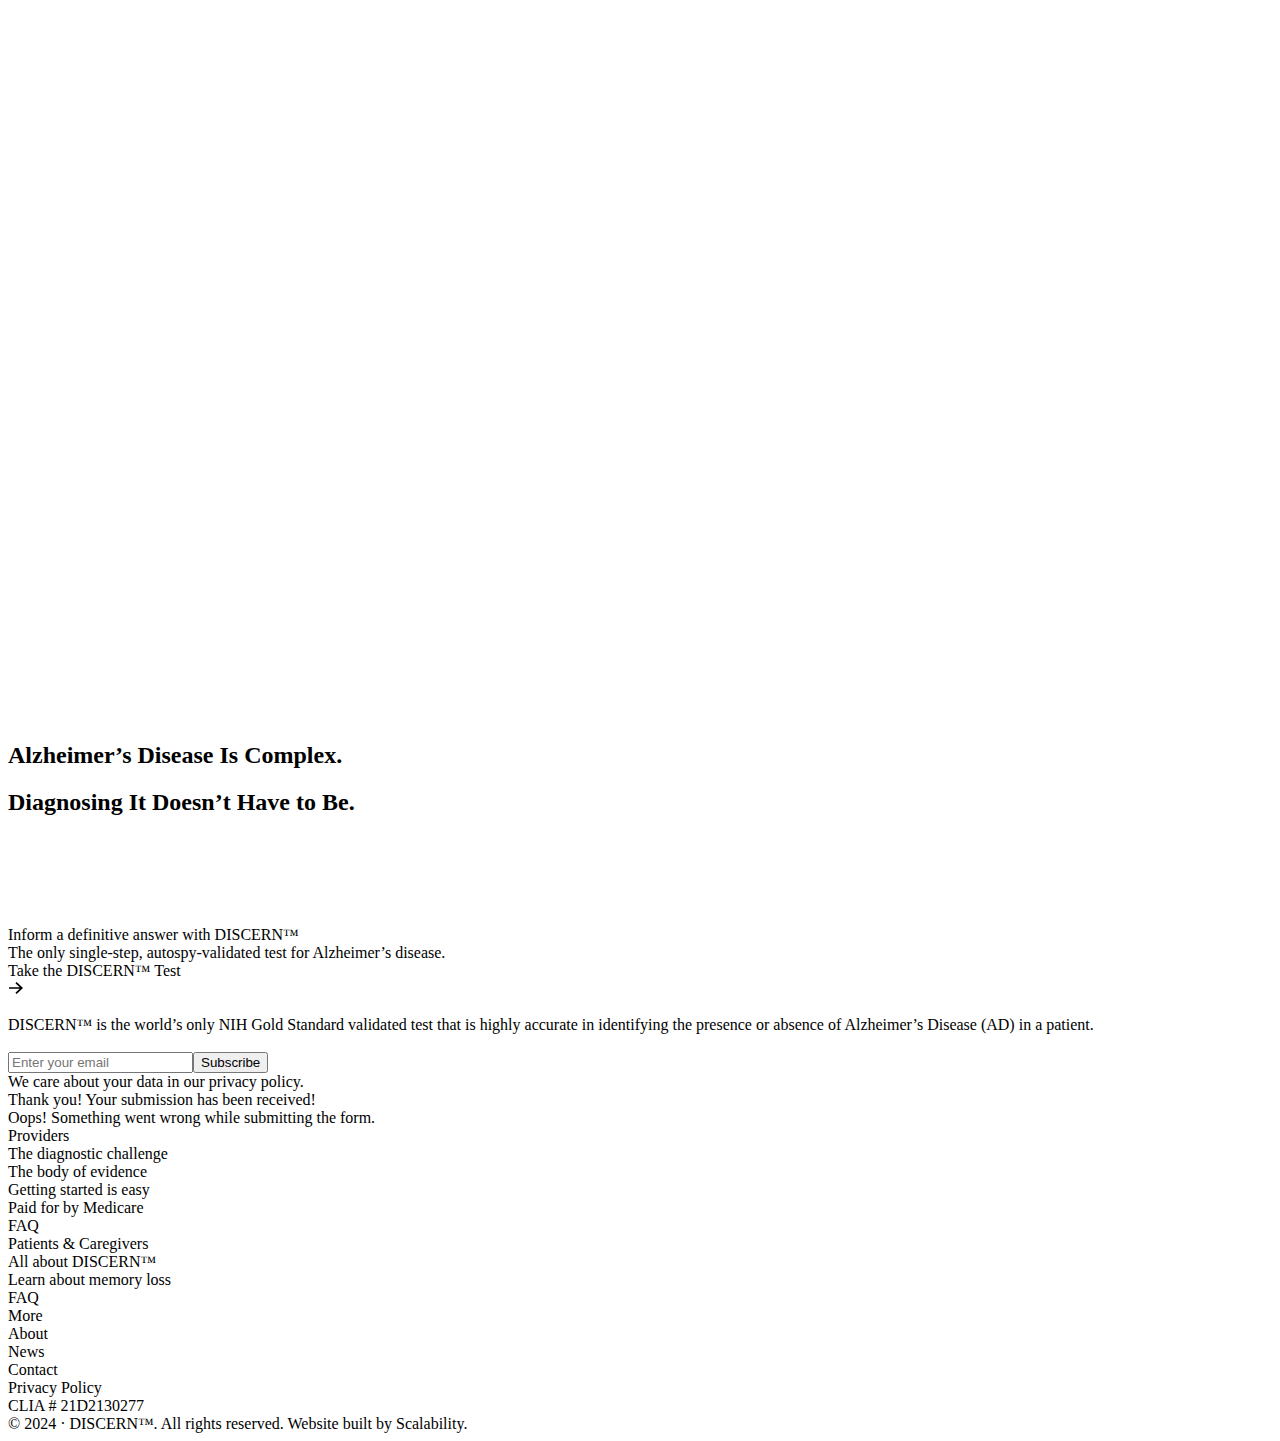
==== second.html @ 8b4977c0 "first stage filtered second.html" ====
<!DOCTYPE html>
<!-- Last Published: Sat Aug 10 2024 20:57:07 GMT+0000 (Coordinated Universal Time) -->
<html
  data-wf-domain="www.discerntest.com"
  data-wf-page="6557371b073e2ede0659a77a"
  data-wf-site="6557371b073e2ede0659a712"
  lang="en"
>
  <head>
    <meta charset="utf-8" />
    <title>
      World&#x27;s #1 Validated Alzheimer&#x27;s Disease Test | DISCERN™
    </title>
    <meta
      content="The world&#x27;s only gold standard validated test for identifying &amp; distinguishing Alzheimer&#x27;s disease from other forms of dementia. Be Certain with DISCERN™"
      name="description"
    />
    <meta
      content="World&#x27;s #1 Validated Alzheimer&#x27;s Disease Test | DISCERN™"
      property="og:title"
    />
    <meta
      content="The world&#x27;s only gold standard validated test for identifying &amp; distinguishing Alzheimer&#x27;s disease from other forms of dementia. Be Certain with DISCERN™"
      property="og:description"
    />
    <meta
      content="https://cdn.prod.website-files.com/6557371b073e2ede0659a712/65574a24530d9fe68072ea24_discern-ogg.png"
      property="og:image"
    />
    <meta
      content="World&#x27;s #1 Validated Alzheimer&#x27;s Disease Test | DISCERN™"
      property="twitter:title"
    />
    <meta
      content="The world&#x27;s only gold standard validated test for identifying &amp; distinguishing Alzheimer&#x27;s disease from other forms of dementia. Be Certain with DISCERN™"
      property="twitter:description"
    />
    <meta
      content="https://cdn.prod.website-files.com/6557371b073e2ede0659a712/65574a24530d9fe68072ea24_discern-ogg.png"
      property="twitter:image"
    />
    <meta property="og:type" content="website" />
    <meta content="summary_large_image" name="twitter:card" />
    <meta content="width=device-width, initial-scale=1" name="viewport" />
    <link
      href="https://cdn.prod.website-files.com/6557371b073e2ede0659a712/css/discern.webflow.5f3498209.css"
      rel="stylesheet"
      type="text/css"
    />
    <style>
      @media (max-width: 991px) and (min-width: 768px) {
        html.w-mod-js:not(.w-mod-ix)
          [data-w-id="338263b7-0e10-e2bb-cc6c-ebe4c47edce6"] {
          height: 0px;
        }
        html.w-mod-js:not(.w-mod-ix)
          [data-w-id="338263b7-0e10-e2bb-cc6c-ebe4c47edd21"] {
          height: 0px;
        }
      }
      @media (max-width: 767px) and (min-width: 480px) {
        html.w-mod-js:not(.w-mod-ix)
          [data-w-id="338263b7-0e10-e2bb-cc6c-ebe4c47edce6"] {
          height: 0px;
        }
        html.w-mod-js:not(.w-mod-ix)
          [data-w-id="338263b7-0e10-e2bb-cc6c-ebe4c47edd21"] {
          height: 0px;
        }
      }
      @media (max-width: 479px) {
        html.w-mod-js:not(.w-mod-ix)
          [data-w-id="338263b7-0e10-e2bb-cc6c-ebe4c47edce6"] {
          height: 0px;
        }
        html.w-mod-js:not(.w-mod-ix)
          [data-w-id="338263b7-0e10-e2bb-cc6c-ebe4c47edd21"] {
          height: 0px;
        }
      }
    </style>
    <script type="text/javascript">
      !(function (o, c) {
        var n = c.documentElement,
          t = " w-mod-";
        (n.className += t + "js"),
          ("ontouchstart" in o ||
            (o.DocumentTouch && c instanceof DocumentTouch)) &&
            (n.className += t + "touch");
      })(window, document);
    </script>
    <link
      href="https://cdn.prod.website-files.com/6557371b073e2ede0659a712/65574b69326291638e2d4187_favicon-32-2.png"
      rel="shortcut icon"
      type="image/x-icon"
    />
    <link
      href="https://cdn.prod.website-files.com/6557371b073e2ede0659a712/65574b29765de1a25909150b_webclip.png"
      rel="apple-touch-icon"
    />
    <!-- Google tag (gtag.js) -->
    <script
      async
      src="https://www.googletagmanager.com/gtag/js?id=G-N99W9TK861"
    ></script>
    <script>
      window.dataLayer = window.dataLayer || [];
      function gtag() {
        dataLayer.push(arguments);
      }
      gtag("js", new Date());

      gtag("config", "G-N99W9TK861");
    </script>


    <script type="text/javascript">
      (function (c, l, a, r, i, t, y) {
        c[a] =
          c[a] ||
          function () {
            (c[a].q = c[a].q || []).push(arguments);
          };
        t = l.createElement(r);
        t.async = 1;
        t.src = "https://www.clarity.ms/tag/" + i;
        y = l.getElementsByTagName(r)[0];
        y.parentNode.insertBefore(t, y);
      })(window, document, "clarity", "script", "n0m5h5qs7d");
    </script>
  </head>
  <body class="page-body">
    <div class="page-wrapper">
      <div class="global-styles w-embed">
        <style>
          /*Custom Highlight Color on Select*/

          ::-moz-selection {
            /* Firefox */
            background: rgb(8 49 194 / 70%);
            color: #ffffff;
          }

          ::selection {
            background: rgb(8 49 194 / 70%);
            color: #ffffff;
          }

          /* Make text look crisper and more legible in all browsers */
          body {
            -webkit-font-smoothing: antialiased;
            -moz-osx-font-smoothing: grayscale;
            font-smoothing: antialiased;
            text-rendering: optimizeLegibility;
          }

          /* Get rid of top margin on first element in any rich text element */
          .w-richtext > :not(div):first-child,
          .w-richtext > div:first-child > :first-child {
            margin-top: 0 !important;
          }

          /* Get rid of bottom margin on last element in any rich text element */
          .w-richtext > :last-child,
          .w-richtext ol li:last-child,
          .w-richtext ul li:last-child {
            margin-bottom: 0 !important;
          }

          /*Reset buttons, and links styles*/
          a {
            color: inherit;
            text-decoration: inherit;
            font-size: inherit;
          }

          /* Apply "..." after 3 lines of text */
          .text-style-3lines {
            display: -webkit-box;
            overflow: hidden;
            -webkit-line-clamp: 3;
            -webkit-box-orient: vertical;
          }

          /* Apply "..." after 2 lines of text */
          .text-style-2lines {
            display: -webkit-box;
            overflow: hidden;
            -webkit-line-clamp: 2;
            -webkit-box-orient: vertical;
          }

          /*  Identify Blank Links 
[href="#"] {
color: red;
outline: 3px solid red;
}
*/

          * {
            font-feature-settings: "ss03";
          }

          /* Lock scroll on page when burger menu is open */

          .overflow-hidden {
            overflow: hidden;
          }

          @media screen and (max-width: 991px) {
            .w-nav-menu {
              height: 100vh;
              padding-bottom: 15vh;
            }
          }

          .text-style-2lines {
            -webkit-line-clamp: 1;
          }

          @media screen and (min-width: 992px) {
            /* Apply "..." after 2 lines of text */
            .text-style-2lines {
              display: -webkit-box;
              overflow: hidden;
              -webkit-line-clamp: 2;
              -webkit-box-orient: vertical;
            }
          }

        </style>
      </div>
      <div
        data-animation="default"
        class="navbar-component sticky w-nav"
        data-easing2="ease"
        data-easing="ease"
        data-collapse="medium"
        style="
          opacity: 0;
          -webkit-transform: translate3d(0, 0px, 0) scale3d(1, 1, 1) rotateX(0)
            rotateY(0) rotateZ(0) skew(0, 0);
          -moz-transform: translate3d(0, 0px, 0) scale3d(1, 1, 1) rotateX(0)
            rotateY(0) rotateZ(0) skew(0, 0);
          -ms-transform: translate3d(0, 0px, 0) scale3d(1, 1, 1) rotateX(0)
            rotateY(0) rotateZ(0) skew(0, 0);
          transform: translate3d(0, 0px, 0) scale3d(1, 1, 1) rotateX(0)
            rotateY(0) rotateZ(0) skew(0, 0);
        "
        data-w-id="cfad91d3-7dc2-6666-9c5d-2b056b7c5eb2"
        role="banner"
        data-duration="400"
      >
        <div class="navbar-container">
          <a
            href="/"
            aria-current="page"
            class="navbar-logo-link w-nav-brand w--current"
            ><img
              src="https://cdn.prod.website-files.com/6557371b073e2ede0659a712/655740de1cbd8807a177e23a_discern-logo-dark.png"
              loading="lazy"
              sizes="(max-width: 479px) 46vw, 150px"
              srcset="
                https://cdn.prod.website-files.com/6557371b073e2ede0659a712/655740de1cbd8807a177e23a_discern-logo-dark-p-500.png  500w,
                https://cdn.prod.website-files.com/6557371b073e2ede0659a712/655740de1cbd8807a177e23a_discern-logo-dark-p-800.png  800w,
                https://cdn.prod.website-files.com/6557371b073e2ede0659a712/655740de1cbd8807a177e23a_discern-logo-dark.png       1000w
              "
              alt=""
              class="nav-logo invert"
          /></a>
          <nav role="navigation" class="navbar-menu w-nav-menu">
            <div class="navbar-menu-left">
              <div
                data-hover="true"
                data-delay="300"
                data-w-id="338263b7-0e10-e2bb-cc6c-ebe4c47edce1"
                class="navbar-menu-dropdown w-dropdown"
              >
                <div class="navbar-dropdown-toggle invert w-dropdown-toggle">
                  <div class="uui-dropdown-icon w-embed">
                    <svg
                      width="20"
                      height="20"
                      viewBox="0 0 20 20"
                      fill="none"
                      xmlns="http://www.w3.org/2000/svg"
                    >
                      <path
                        d="M5 7.5L10 12.5L15 7.5"
                        stroke="currentColor"
                        stroke-width="1.67"
                        stroke-linecap="round"
                        stroke-linejoin="round"
                      />
                    </svg>
                  </div>
                  <div>Providers</div>
                </div>
                <nav
                  data-w-id="338263b7-0e10-e2bb-cc6c-ebe4c47edce6"
                  style="opacity: 0"
                  class="navbar-dropdown-list w-dropdown-list"
                >
                  <div class="navbar-mega-container">
                    <div class="navbar-dropdown-content">
                      <div
                        id="w-node-_338263b7-0e10-e2bb-cc6c-ebe4c47edce9-0659a77a"
                        class="navbar-dropdown-content-left"
                      >
                        <div class="mega-menu-sub-headline">Provider</div>
                        <div>
                          Explore how you can provide the best possible help.
                        </div>
                        <a
                          data-w-id="338263b7-0e10-e2bb-cc6c-ebe4c47edcee"
                          href="/providers"
                          class="button-base is-secondary is-small w-inline-block"
                          ><div class="text-block">Learn more</div>
                          <div class="button-icon-wrapper w-embed">
                            <svg
                              width="16"
                              height="12"
                              viewBox="0 0 16 12"
                              fill="none"
                              xmlns="http://www.w3.org/2000/svg"
                            >
                              <path
                                d="M8.65306 12L7.42857 10.8553L11.6803 6.83601H1V5.16399H11.6803L7.42857 1.15113L8.65306 0L15 6L8.65306 12Z"
                                fill="currentcolor"
                              />
                            </svg></div></a
                        ><a
                          data-w-id="a1ca0c02-1082-c500-90a0-277b3d141087"
                          href="/provider-portal"
                          class="button-base is-secondary is-small w-inline-block"
                          ><div class="text-block">Provider portal</div>
                          <div class="button-icon-wrapper w-embed">
                            <svg
                              width="16"
                              height="12"
                              viewBox="0 0 16 12"
                              fill="none"
                              xmlns="http://www.w3.org/2000/svg"
                            >
                              <path
                                d="M8.65306 12L7.42857 10.8553L11.6803 6.83601H1V5.16399H11.6803L7.42857 1.15113L8.65306 0L15 6L8.65306 12Z"
                                fill="currentcolor"
                              />
                            </svg></div
                        ></a>
                      </div>
                      <div
                        id="w-node-_338263b7-0e10-e2bb-cc6c-ebe4c47edcf2-0659a77a"
                        class="navbar-dropdown-content-right"
                      >
                        <div class="mega-menu-sub-headline">Learn more</div>
                        <div class="navbar-list-wrapper">
                          <div class="navbar-list">
                            <a
                              href="/providers/the-diagnostic-challenge"
                              class="navbar-item w-inline-block"
                              ><div class="navbar-item-content">
                                <div class="navbar-item-heading">
                                  The diagnostic challenge
                                </div>
                                <div
                                  class="uui-text-size-small text-style-2lines"
                                >
                                  Are the dementia symptoms caused by
                                  Alzheimer’s Disease, or something else?
                                  Meeting the urgent need for accurate
                                  diagnostic tools in the community.
                                </div>
                              </div></a
                            ><a
                              href="/providers/the-body-of-evidence"
                              class="navbar-item w-inline-block"
                              ><div class="navbar-item-content">
                                <div class="navbar-item-heading">
                                  The body of evidence
                                </div>
                                <div
                                  class="uui-text-size-small text-style-2lines"
                                >
                                  DISCERN™ is supported by autopsy-validated
                                  studies published in peer-reviewed journals.
                                  Visit this page to learn more.<br />
                                </div></div></a
                            ><a
                              href="/providers/kit-instructions"
                              class="navbar-item w-inline-block"
                              ><div class="navbar-item-content">
                                <div class="navbar-item-heading">
                                  Getting started is easy
                                </div>
                                <div
                                  class="uui-text-size-small text-style-2lines"
                                >
                                  A step-by-step guide to offering DISCERN™
                                  tests and using the kit in your practice.<br />
                                </div></div></a
                            ><a
                              href="/providers/paid-for-by-medicare"
                              class="navbar-item w-inline-block"
                              ><div class="navbar-item-content">
                                <div class="navbar-item-heading">
                                  Paid for by Medicare
                                </div>
                                <div
                                  class="uui-text-size-small text-style-2lines"
                                >
                                  DISCERN™ is paid for by Medicare and many
                                  Medicare Advantage plans. Explore our process
                                  to determine your patient&#x27;s out-of-pocket
                                  expenses, before ordering the test.<br />
                                </div></div></a
                            ><a href="/faq" class="navbar-item w-inline-block"
                              ><div class="navbar-item-content">
                                <div class="navbar-item-heading">FAQ</div>
                                <div
                                  class="uui-text-size-small text-style-2lines"
                                >
                                  Got questions? We have answers.<br />
                                </div></div
                            ></a>
                          </div>
                        </div>
                      </div>
                    </div>
                  </div>
                </nav>
              </div>
              <div
                data-hover="true"
                data-delay="300"
                data-w-id="338263b7-0e10-e2bb-cc6c-ebe4c47edd1c"
                class="navbar-menu-dropdown w-dropdown"
              >
                <div class="navbar-dropdown-toggle invert w-dropdown-toggle">
                  <div class="uui-dropdown-icon w-embed">
                    <svg
                      width="20"
                      height="20"
                      viewBox="0 0 20 20"
                      fill="none"
                      xmlns="http://www.w3.org/2000/svg"
                    >
                      <path
                        d="M5 7.5L10 12.5L15 7.5"
                        stroke="currentColor"
                        stroke-width="1.67"
                        stroke-linecap="round"
                        stroke-linejoin="round"
                      />
                    </svg>
                  </div>
                  <div>Patients &amp; Caregivers</div>
                </div>
                <nav
                  data-w-id="338263b7-0e10-e2bb-cc6c-ebe4c47edd21"
                  style="opacity: 0"
                  class="navbar-dropdown-list w-dropdown-list"
                >
                  <div class="navbar-mega-container">
                    <div class="navbar-dropdown-content">
                      <div
                        id="w-node-_338263b7-0e10-e2bb-cc6c-ebe4c47edd24-0659a77a"
                        class="navbar-dropdown-content-left"
                      >
                        <div class="mega-menu-sub-headline">
                          Patients &amp; Caregivers
                        </div>
                        <div>
                          Explore how you can get the best possible help.
                        </div>
                        <a
                          data-w-id="338263b7-0e10-e2bb-cc6c-ebe4c47edd29"
                          href="/patients"
                          class="button-base is-secondary is-small w-inline-block"
                          ><div class="text-block">Learn more</div>
                          <div class="button-icon-wrapper w-embed">
                            <svg
                              width="16"
                              height="12"
                              viewBox="0 0 16 12"
                              fill="none"
                              xmlns="http://www.w3.org/2000/svg"
                            >
                              <path
                                d="M8.65306 12L7.42857 10.8553L11.6803 6.83601H1V5.16399H11.6803L7.42857 1.15113L8.65306 0L15 6L8.65306 12Z"
                                fill="currentcolor"
                              />
                            </svg></div
                        ></a>
                      </div>
                      <div
                        id="w-node-_338263b7-0e10-e2bb-cc6c-ebe4c47edd2d-0659a77a"
                        class="navbar-dropdown-content-right"
                      >
                        <div class="mega-menu-sub-headline">Learn more</div>
                        <div class="navbar-list-wrapper">
                          <div class="navbar-list">
                            <a
                              href="/patients-caregivers/all-about-discern"
                              class="navbar-item w-inline-block"
                              ><div class="navbar-item-content">
                                <div class="navbar-item-heading">
                                  All about DISCERN
                                </div>
                                <div
                                  class="uui-text-size-small text-style-2lines"
                                >
                                  Find out if DISCERN™ is the right choice for
                                  you or your loved one.
                                </div>
                              </div></a
                            ><a
                              href="/patients-caregivers/learn-about-memory-loss"
                              class="navbar-item w-inline-block"
                              ><div class="navbar-item-content">
                                <div class="navbar-item-heading">
                                  Learn about memory loss
                                </div>
                                <div
                                  class="uui-text-size-small text-style-2lines"
                                >
                                  Memory loss can be caused by many conditions,
                                  some of which are treatable. Learn more with a
                                  quick quiz.<br />
                                </div></div></a
                            ><a
                              href="/providers/the-body-of-evidence"
                              class="navbar-item w-inline-block"
                              ><div class="navbar-item-content">
                                <div class="navbar-item-heading">
                                  The body of evidence
                                </div>
                                <div
                                  class="uui-text-size-small text-style-2lines"
                                >
                                  DISCERN™ is supported by autopsy-validated
                                  studies published in peer-reviewed journals.
                                  Visit this page to learn more.<br />
                                </div></div></a
                            ><a
                              href="/providers/paid-for-by-medicare"
                              class="navbar-item w-inline-block"
                              ><div class="navbar-item-content">
                                <div class="navbar-item-heading">
                                  Paid for by Medicare
                                </div>
                                <div
                                  class="uui-text-size-small text-style-2lines"
                                >
                                  DISCERN™ is paid for by Medicare and many
                                  Medicare Advantage plans. Explore our process
                                  to determine your out-of-pocket expenses,
                                  before ordering the test.<br />
                                </div></div></a
                            ><a href="/faq" class="navbar-item w-inline-block"
                              ><div class="navbar-item-content">
                                <div class="navbar-item-heading">FAQ</div>
                                <div
                                  class="uui-text-size-small text-style-2lines"
                                >
                                  Got questions? We have answers.<br />
                                </div></div
                            ></a>
                          </div>
                        </div>
                      </div>
                    </div>
                  </div>
                </nav>
              </div>
              <a href="/about" class="navbar-link invert w-nav-link"
                >About DISCERN™</a
              ><a href="/news" class="navbar-link invert w-nav-link">News</a
              ><a href="/contact-us" class="navbar-link invert w-nav-link"
                >Contact</a
              >
            </div>
          </nav>
          <div class="nav-right">
            <a
              href="/provider-portal"
              class="button-base is-primary is-small w-button"
              >Provider portal</a
            >
            <div id="burger-menu-icon" class="navbar-menu-button w-nav-button">
              <div
                data-w-id="338263b7-0e10-e2bb-cc6c-ebe4c47edd56"
                class="menu-icon_component landing"
              >
                <div class="menu-icon_line-top"></div>
                <div class="menu-icon_line-middle">
                  <div class="menu-icon_line-middle-inner"></div>
                </div>
                <div class="menu-icon_line-bottom"></div>
              </div>
            </div>
          </div>
        </div>
      </div>
      <main id="luxy" class="main-wrapper">
       
        
        
        <section class="section-intro">
          <div class="intro-wrapper">
            <div class="padding-global">
              <h2 class="alzheimers-header">Alzheimer’s Disease Is Complex.</h2>
              <h2 class="alzheimers-header">
                Diagnosing It Doesn’t Have to Be.
              </h2>
            </div>
          </div>
        </section>

        <div class="section-wrapper text-color-2">
    


          



          <section class="section-description">
            <div class="container-1364">
              <div
                data-w-id="0f08476b-130f-7d05-496a-3f1c32b1c299"
                class="padding-global"
              >
                <div id="learnMoreSection" class="learn-more-offset"></div>
                <div class="grid-12">
                  <div
                    id="w-node-_1a3af2dc-5486-a473-366b-827a9a3fca89-0659a77a"
                  >
                    <div style="opacity: 0" class="heading-48">
                      <span class="text-span-2">Is it Alzheimer’s?</span>
                      Everyone dealing with the challenge of dementia needs to
                      know. <span class="text-span-3">Now they can.</span>
                    </div>
                  </div>
                  <div
                    id="w-node-ba809900-eceb-52be-a8ee-0971c7e9af40-0659a77a"
                    class="div-block"
                  >
                    <div style="opacity: 0" class="text-size-20 text-color-2">
                      With just a small, easy-to-perform autopsy-validated skin
                      biopsy, the DISCERN™ test informs the definitive diagnosis
                      physicians need to provide the right care for their
                      patients with dementia — and it’s paid for by Medicare.
                    </div>
                    <a
                      data-w-id="32aa309a-e639-16a6-ca9b-560ccbe2b9f2"
                      style="opacity: 0"
                      href="/patients-caregivers/all-about-discern"
                      class="button-base is-secondary is-medium w-inline-block"
                      ><div class="text-block">
                        Learn about the DISCERN™ Test
                      </div>
                      <div class="button-icon-wrapper w-embed">
                        <svg
                          width="16"
                          height="12"
                          viewBox="0 0 16 12"
                          fill="none"
                          xmlns="http://www.w3.org/2000/svg"
                        >
                          <path
                            d="M8.65306 12L7.42857 10.8553L11.6803 6.83601H1V5.16399H11.6803L7.42857 1.15113L8.65306 0L15 6L8.65306 12Z"
                            fill="currentcolor"
                          />
                        </svg></div
                    ></a>
                  </div>
                </div>
              </div>
            </div>
          </section>




          <section class="section-take-the-test">
            <div class="container-1364">
              <div class="padding-global">
                <div class="take-the-text-wrapper">
                  <div class="newsletter-content">
                    <div class="heading-64">
                      Inform a definitive answer with DISCERN™
                    </div>
                    <div class="text-size-20">
                      The only single-step, autospy-validated test for
                      Alzheimer’s disease.
                    </div>
                    <a
                      data-w-id="dafdad4e-4063-ed17-5efd-29b49c652818"
                      href="/contact-us"
                      class="button-base is-secondary is-medium align-center w-inline-block"
                      ><div class="text-block">Take the DISCERN™ Test</div>
                      <div class="button-icon-wrapper w-embed">
                        <svg
                          width="16"
                          height="12"
                          viewBox="0 0 16 12"
                          fill="none"
                          xmlns="http://www.w3.org/2000/svg"
                        >
                          <path
                            d="M8.65306 12L7.42857 10.8553L11.6803 6.83601H1V5.16399H11.6803L7.42857 1.15113L8.65306 0L15 6L8.65306 12Z"
                            fill="currentcolor"
                          />
                        </svg></div
                    ></a>
                  </div>
                </div>
              </div>
            </div>
          </section>


          
        </div>


        
        <footer class="footer">
          <div class="uui-page-padding">
            <div class="uui-container-large">
              <div class="uui-padding-vertical-xlarge">
                <div class="w-layout-grid uui-footer01_top-wrapper">
                  <div
                    id="w-node-f29e07f5-cc12-3fe2-8d34-810cfcebf40e-fcebf409"
                    class="uui-footer01_left-wrapper"
                  >
                    <a href="#" class="footer-logo-link w-nav-brand"
                      ><img
                        src="https://cdn.prod.website-files.com/6557371b073e2ede0659a712/655740de1cbd8807a177e23a_discern-logo-dark.png"
                        loading="lazy"
                        sizes="200px"
                        srcset="
                          https://cdn.prod.website-files.com/6557371b073e2ede0659a712/655740de1cbd8807a177e23a_discern-logo-dark-p-500.png  500w,
                          https://cdn.prod.website-files.com/6557371b073e2ede0659a712/655740de1cbd8807a177e23a_discern-logo-dark-p-800.png  800w,
                          https://cdn.prod.website-files.com/6557371b073e2ede0659a712/655740de1cbd8807a177e23a_discern-logo-dark.png       1000w
                        "
                        alt=""
                        class="footer-logo"
                    /></a>
                    <div class="uui-text-size-medium">
                      DISCERN™ is the world’s only NIH Gold Standard validated
                      test that is highly accurate in identifying the presence
                      or absence of Alzheimer’s Disease (AD) in a patient.<br />
                    </div>
                    <img
                      src="https://cdn.prod.website-files.com/6557371b073e2ede0659a712/66621e08964d6d154a9ecf30_CLIA.png"
                      loading="lazy"
                      width="100"
                      alt=""
                      class="clia"
                    />
                    <div class="uui-footer01_form-block hide w-form">
                      <form
                        id="email-form"
                        name="email-form"
                        data-name="Email Form"
                        method="get"
                        class="uui-footer01_form"
                        data-wf-page-id="6557371b073e2ede0659a77a"
                        data-wf-element-id="f29e07f5-cc12-3fe2-8d34-810cfcebf414"
                      >
                        <input
                          class="uui-form_input w-input"
                          maxlength="256"
                          name="email-2"
                          data-name="Email 2"
                          placeholder="Enter your email"
                          type="email"
                          id="email"
                          required=""
                        /><input
                          type="submit"
                          data-wait="Please wait..."
                          class="uui-button is-button-small w-button"
                          value="Subscribe"
                        />
                      </form>
                      <div class="uui-text-size-small-2">
                        We care about your data in our
                        <a href="#" class="uui-text-style-link"
                          >privacy policy</a
                        >.
                      </div>
                      <div class="success-message w-form-done">
                        <div>Thank you! Your submission has been received!</div>
                      </div>
                      <div class="error-message w-form-fail">
                        <div>
                          Oops! Something went wrong while submitting the form.
                        </div>
                      </div>
                    </div>
                  </div>
                  <div class="w-layout-grid uui-footer01_menu-wrapper">
                    <div class="uui-footer01_link-list">
                      <div class="uui-footer01_link-list-heading">
                        <a href="/providers">Providers</a>
                      </div>
                      <a
                        href="/providers/the-diagnostic-challenge"
                        class="uui-footer01_link w-inline-block"
                        ><div>The diagnostic challenge</div></a
                      ><a
                        href="/providers/the-body-of-evidence"
                        class="uui-footer01_link w-inline-block"
                        ><div>The body of evidence</div></a
                      ><a
                        href="/providers/kit-instructions"
                        class="uui-footer01_link w-inline-block"
                        ><div>Getting started is easy</div></a
                      ><a
                        href="/providers/paid-for-by-medicare"
                        class="uui-footer01_link w-inline-block"
                        ><div>Paid for by Medicare</div></a
                      ><a href="/faq" class="uui-footer01_link w-inline-block"
                        ><div>FAQ</div></a
                      >
                    </div>
                    <div class="uui-footer01_link-list">
                      <div class="uui-footer01_link-list-heading">
                        <a href="/patients">Patients &amp; Caregivers</a>
                      </div>
                      <a
                        href="/patients-caregivers/all-about-discern"
                        class="uui-footer01_link w-inline-block"
                        ><div>All about DISCERN™</div></a
                      ><a
                        href="/patients-caregivers/learn-about-memory-loss"
                        class="uui-footer01_link w-inline-block"
                        ><div>Learn about memory loss</div></a
                      ><a href="/faq" class="uui-footer01_link w-inline-block"
                        ><div>FAQ</div></a
                      >
                    </div>
                    <div class="uui-footer01_link-list">
                      <div class="uui-footer01_link-list-heading">More</div>
                      <a href="/about" class="uui-footer01_link w-inline-block"
                        ><div>About</div></a
                      ><a href="/news" class="uui-footer01_link w-inline-block"
                        ><div>News</div></a
                      ><a
                        href="/contact-us"
                        class="uui-footer01_link w-inline-block"
                        ><div>Contact</div></a
                      ><a href="#" class="uui-footer01_link w-inline-block"
                        ><div>Privacy Policy</div></a
                      >
                    </div>
                  </div>
                  <div class="uui-text-size-medium">
                    CLIA # 21D2130277<br />
                  </div>
                </div>
                <div class="uui-footer01_bottom-wrapper">
                  <div class="uui-text-size-small-2 text-color-gray500">
                    © 2024 · DISCERN™. All rights reserved. Website built by
                    <a
                      href="https://scalability.us?utm_source=DISCERN&amp;utm_medium=footer&amp;utm_campaign=referral"
                      >Scalability</a
                    >.<br />
                  </div>
                </div>
              </div>
            </div>
          </div>
        </footer>
      </main>
    </div>
    <script
      src="https://d3e54v103j8qbb.cloudfront.net/js/jquery-3.5.1.min.dc5e7f18c8.js?site=6557371b073e2ede0659a712"
      type="text/javascript"
      integrity="sha256-9/aliU8dGd2tb6OSsuzixeV4y/faTqgFtohetphbbj0="
      crossorigin="anonymous"
    ></script>
    <script
      src="https://cdn.prod.website-files.com/6557371b073e2ede0659a712/js/webflow.d7077b807.js"
      type="text/javascript"
    ></script>
    <!-- Auto Update Year -->

    <script>
      var d = new Date();
      var n = d.getFullYear();
      $(".year").text(n);
    </script>

    <!-- Add class onClick on Burger Menu to prevent underlaying scroll -->
    <script>
      document.addEventListener("DOMContentLoaded", () => {
        document.querySelectorAll(".navbar-menu-button").forEach((trigger) => {
          trigger.addEventListener("click", function () {
            this.x = ((this.x || 0) + 1) % 2;
            if (this.x) {
              document
                .querySelectorAll(".page-body")
                .forEach((target) => target.classList.add("overflow-hidden"));
            } else {
              document
                .querySelectorAll(".page-body")
                .forEach((target) =>
                  target.classList.remove("overflow-hidden")
                );
            }
          });
        });

        document.querySelectorAll("").forEach((trigger) => {
          trigger.addEventListener("click", function () {});
        });
      });
    </script>

    <!-- Smooth scroll -->
    <script src="https://min30327.github.io/luxy.js/dist/js/luxy.js"></script>
    <script charset="utf-8">
      var isMobile = /iPhone|iPad|Android/i.test(navigator.userAgent);
      if (!isMobile) {
        luxy.init({
          wrapper: "#luxy",
          wrapperSpeed: 0.1,
        });
      }
    </script>
    <style>
      .line {
        position: relative;
      }
      .line-mask {
        position: absolute;
        top: 0;
        right: 0;
        background-color: black;
        opacity: 0.65;
        height: 100%;
        width: 100%;
        z-index: 2;
      }
    </style>

    <script src="https://cdnjs.cloudflare.com/ajax/libs/gsap/3.8.0/gsap.min.js"></script>
    <script src="https://cdnjs.cloudflare.com/ajax/libs/gsap/3.8.0/ScrollTrigger.min.js"></script>
    <script src="https://unpkg.com/split-type"></script>
    <script>
      let typeSplit;
      // Split the text up
      function runSplit() {
        typeSplit = new SplitType(".alzheimers-header", {
          types: "lines, words",
        });
        createAnimation();
      }
      runSplit();
      // Update on window resize
      let windowWidth = $(window).innerWidth();
      window.addEventListener("resize", function () {
        if (windowWidth !== $(window).innerWidth()) {
          windowWidth = $(window).innerWidth();
          typeSplit.revert();
          runSplit();
        }
      });

      gsap.registerPlugin(ScrollTrigger);

      function createAnimation() {
        $(".line").each(function (index) {
          let tl = gsap.timeline({
            scrollTrigger: {
              trigger: $(this),
              // trigger element - viewport
              start: "top center",
              end: "bottom center",
              scrub: 1,
            },
          });
          tl.fromTo(
            $(this).find(".word"),
            {
              filter: "blur(20px)",
              opacity: 0,
              duration: 1,
            },
            {
              duration: 0.25,
              ease: "power1.inOut",
              opacity: 1,
              filter: "blur(0px)",
              stagger: { each: 0.05, from: "random" },
            }
          );
        });

        // Logos
        $(".logo-item-wrapper").each(function (index) {
          let tl = gsap.timeline({
            scrollTrigger: {
              trigger: $(this),
              start: "top center",
              end: "bottom center",
              scrub: 1,
            },
          });
          tl.fromTo(
            $(this).find(".logo-image"),
            {
              filter: "blur(10px)",
              opacity: 0,
              duration: 1,
            },
            {
              duration: 0.25,
              ease: "power1.inOut",
              opacity: 1,
              filter: "blur(0px)",
              stagger: { each: 0.05, from: "random" },
            }
          );
        });
      }
    </script>
  </body>
</html>
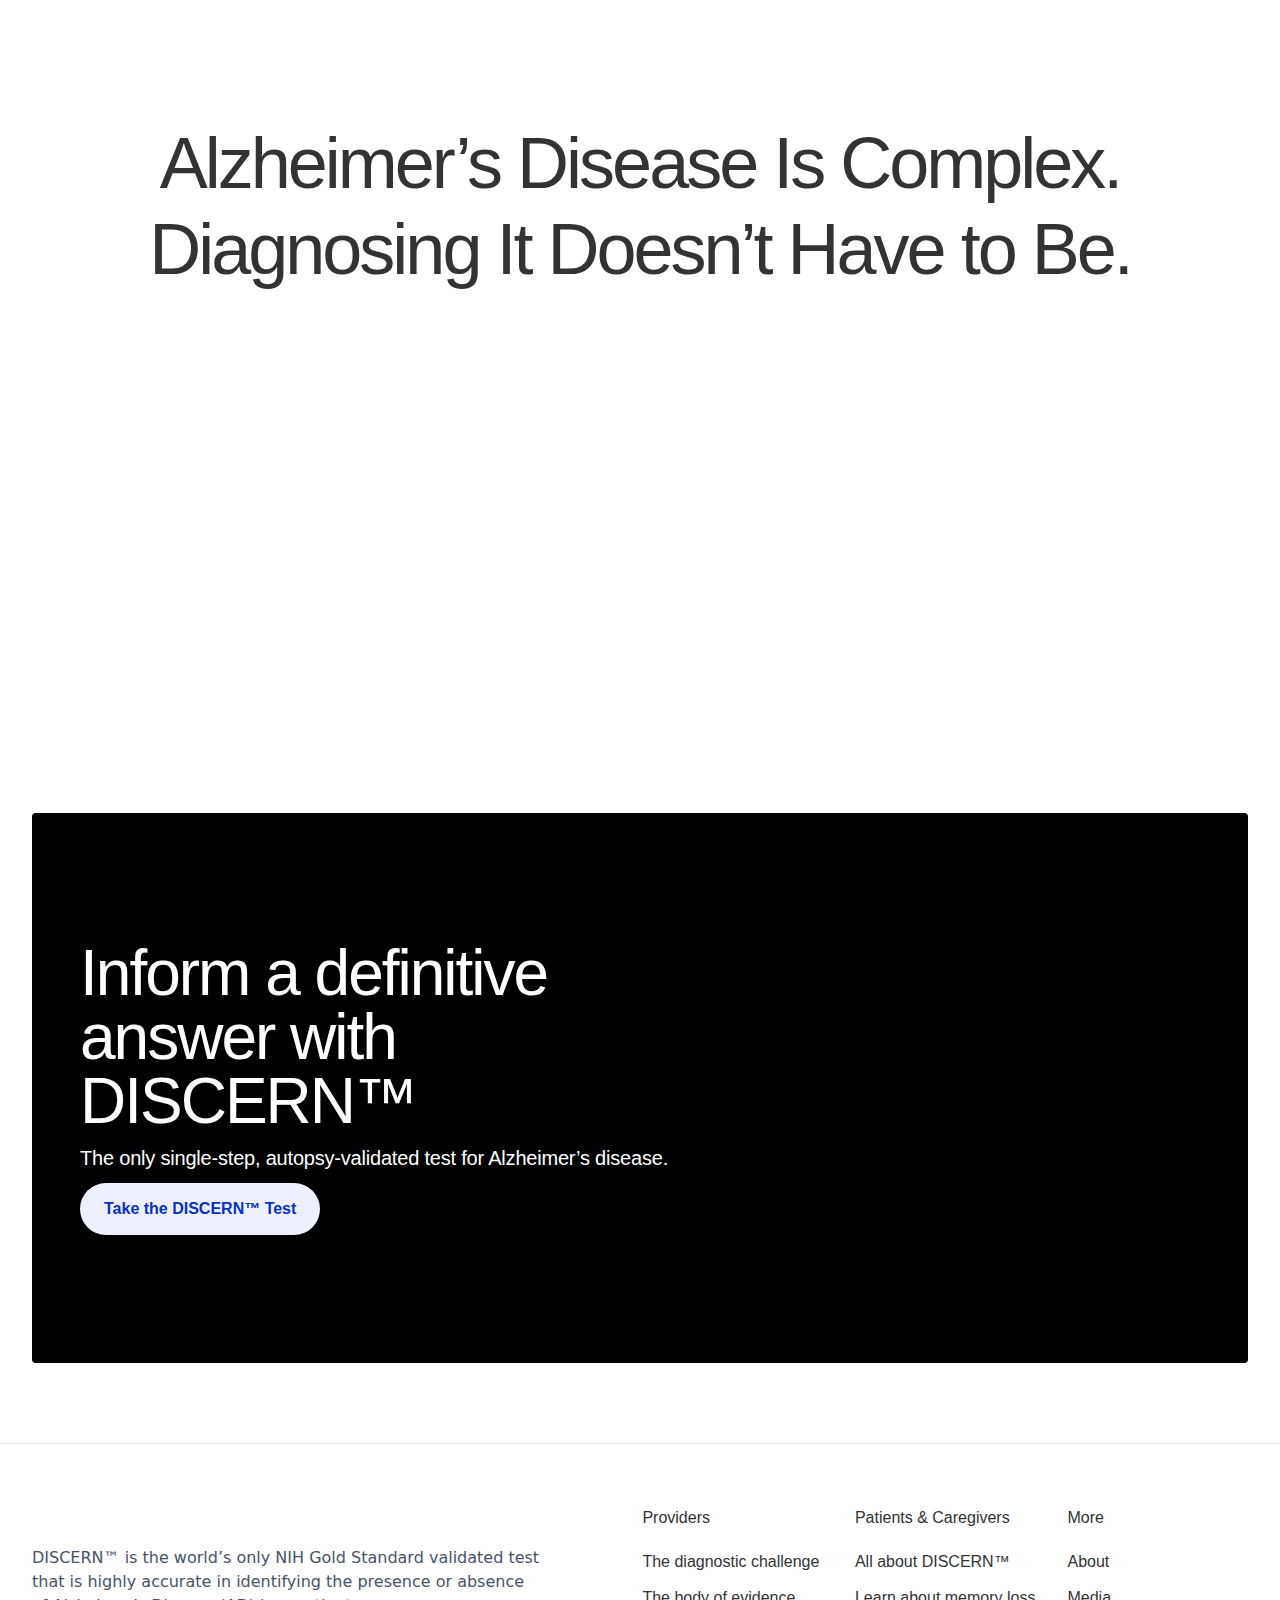
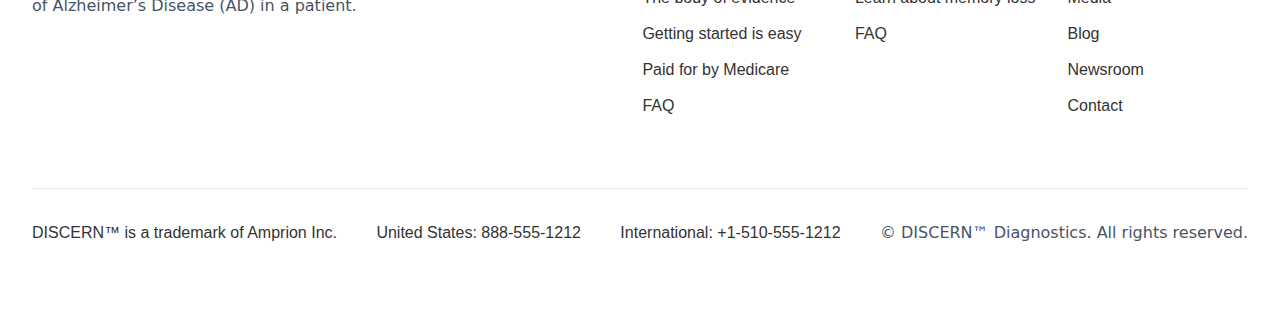
==== commit 2abdbe87: "second.html is reduced to its lowest form but the index.html is not and also dummy.css is added whic" ====
--- a/second.html
+++ b/second.html
@@ -1,1033 +1,183 @@
 <!DOCTYPE html>
-<!-- Last Published: Sat Aug 10 2024 20:57:07 GMT+0000 (Coordinated Universal Time) -->
-<html
-  data-wf-domain="www.discerntest.com"
-  data-wf-page="6557371b073e2ede0659a77a"
-  data-wf-site="6557371b073e2ede0659a712"
-  lang="en"
->
-  <head>
+<html lang="en" data-wf-page="6557371b073e2ede0659a77a" data-wf-site="6557371b073e2ede0659a712">
+<head>
     <meta charset="utf-8" />
-    <title>
-      World&#x27;s #1 Validated Alzheimer&#x27;s Disease Test | DISCERN™
-    </title>
-    <meta
-      content="The world&#x27;s only gold standard validated test for identifying &amp; distinguishing Alzheimer&#x27;s disease from other forms of dementia. Be Certain with DISCERN™"
-      name="description"
-    />
-    <meta
-      content="World&#x27;s #1 Validated Alzheimer&#x27;s Disease Test | DISCERN™"
-      property="og:title"
-    />
-    <meta
-      content="The world&#x27;s only gold standard validated test for identifying &amp; distinguishing Alzheimer&#x27;s disease from other forms of dementia. Be Certain with DISCERN™"
-      property="og:description"
-    />
-    <meta
-      content="https://cdn.prod.website-files.com/6557371b073e2ede0659a712/65574a24530d9fe68072ea24_discern-ogg.png"
-      property="og:image"
-    />
-    <meta
-      content="World&#x27;s #1 Validated Alzheimer&#x27;s Disease Test | DISCERN™"
-      property="twitter:title"
-    />
-    <meta
-      content="The world&#x27;s only gold standard validated test for identifying &amp; distinguishing Alzheimer&#x27;s disease from other forms of dementia. Be Certain with DISCERN™"
-      property="twitter:description"
-    />
-    <meta
-      content="https://cdn.prod.website-files.com/6557371b073e2ede0659a712/65574a24530d9fe68072ea24_discern-ogg.png"
-      property="twitter:image"
-    />
-    <meta property="og:type" content="website" />
-    <meta content="summary_large_image" name="twitter:card" />
-    <meta content="width=device-width, initial-scale=1" name="viewport" />
-    <link
-      href="https://cdn.prod.website-files.com/6557371b073e2ede0659a712/css/discern.webflow.5f3498209.css"
-      rel="stylesheet"
-      type="text/css"
-    />
+    <title></title>
+    <meta name="viewport" content="width=device-width, initial-scale=1" />
+    <link href="dummy.css" rel="stylesheet" type="text/css" />
     <style>
-      @media (max-width: 991px) and (min-width: 768px) {
-        html.w-mod-js:not(.w-mod-ix)
-          [data-w-id="338263b7-0e10-e2bb-cc6c-ebe4c47edce6"] {
-          height: 0px;
+        ::-moz-selection {
+            background: rgba(8, 49, 194, 0.7);
+            color: #fff;
         }
-        html.w-mod-js:not(.w-mod-ix)
-          [data-w-id="338263b7-0e10-e2bb-cc6c-ebe4c47edd21"] {
-          height: 0px;
+        ::selection {
+            background: rgba(8, 49, 194, 0.7);
+            color: #fff;
         }
-      }
-      @media (max-width: 767px) and (min-width: 480px) {
-        html.w-mod-js:not(.w-mod-ix)
-          [data-w-id="338263b7-0e10-e2bb-cc6c-ebe4c47edce6"] {
-          height: 0px;
-        }
-        html.w-mod-js:not(.w-mod-ix)
-          [data-w-id="338263b7-0e10-e2bb-cc6c-ebe4c47edd21"] {
-          height: 0px;
-        }
-      }
-      @media (max-width: 479px) {
-        html.w-mod-js:not(.w-mod-ix)
-          [data-w-id="338263b7-0e10-e2bb-cc6c-ebe4c47edce6"] {
-          height: 0px;
-        }
-        html.w-mod-js:not(.w-mod-ix)
-          [data-w-id="338263b7-0e10-e2bb-cc6c-ebe4c47edd21"] {
-          height: 0px;
-        }
-      }
-    </style>
-    <script type="text/javascript">
-      !(function (o, c) {
-        var n = c.documentElement,
-          t = " w-mod-";
-        (n.className += t + "js"),
-          ("ontouchstart" in o ||
-            (o.DocumentTouch && c instanceof DocumentTouch)) &&
-            (n.className += t + "touch");
-      })(window, document);
-    </script>
-    <link
-      href="https://cdn.prod.website-files.com/6557371b073e2ede0659a712/65574b69326291638e2d4187_favicon-32-2.png"
-      rel="shortcut icon"
-      type="image/x-icon"
-    />
-    <link
-      href="https://cdn.prod.website-files.com/6557371b073e2ede0659a712/65574b29765de1a25909150b_webclip.png"
-      rel="apple-touch-icon"
-    />
-    <!-- Google tag (gtag.js) -->
-    <script
-      async
-      src="https://www.googletagmanager.com/gtag/js?id=G-N99W9TK861"
-    ></script>
-    <script>
-      window.dataLayer = window.dataLayer || [];
-      function gtag() {
-        dataLayer.push(arguments);
-      }
-      gtag("js", new Date());
-
-      gtag("config", "G-N99W9TK861");
-    </script>
-
-
-    <script type="text/javascript">
-      (function (c, l, a, r, i, t, y) {
-        c[a] =
-          c[a] ||
-          function () {
-            (c[a].q = c[a].q || []).push(arguments);
-          };
-        t = l.createElement(r);
-        t.async = 1;
-        t.src = "https://www.clarity.ms/tag/" + i;
-        y = l.getElementsByTagName(r)[0];
-        y.parentNode.insertBefore(t, y);
-      })(window, document, "clarity", "script", "n0m5h5qs7d");
-    </script>
-  </head>
-  <body class="page-body">
-    <div class="page-wrapper">
-      <div class="global-styles w-embed">
-        <style>
-          /*Custom Highlight Color on Select*/
-
-          ::-moz-selection {
-            /* Firefox */
-            background: rgb(8 49 194 / 70%);
-            color: #ffffff;
-          }
-
-          ::selection {
-            background: rgb(8 49 194 / 70%);
-            color: #ffffff;
-          }
-
-          /* Make text look crisper and more legible in all browsers */
-          body {
+        body {
             -webkit-font-smoothing: antialiased;
             -moz-osx-font-smoothing: grayscale;
             font-smoothing: antialiased;
             text-rendering: optimizeLegibility;
-          }
-
-          /* Get rid of top margin on first element in any rich text element */
-          .w-richtext > :not(div):first-child,
-          .w-richtext > div:first-child > :first-child {
-            margin-top: 0 !important;
-          }
-
-          /* Get rid of bottom margin on last element in any rich text element */
-          .w-richtext > :last-child,
-          .w-richtext ol li:last-child,
-          .w-richtext ul li:last-child {
-            margin-bottom: 0 !important;
-          }
-
-          /*Reset buttons, and links styles*/
-          a {
+        }
+        .w-richtext > :not(div):first-child,
+        .w-richtext > div:first-child > :first-child,
+        .w-richtext > :last-child,
+        .w-richtext ol li:last-child,
+        .w-richtext ul li:last-child {
+            margin: 0 !important;
+        }
+        a {
             color: inherit;
             text-decoration: inherit;
             font-size: inherit;
-          }
-
-          /* Apply "..." after 3 lines of text */
-          .text-style-3lines {
+        }
+        .text-style-3lines,
+        .text-style-2lines {
             display: -webkit-box;
             overflow: hidden;
+            -webkit-box-orient: vertical;
+        }
+        .text-style-3lines {
             -webkit-line-clamp: 3;
-            -webkit-box-orient: vertical;
-          }
+        }
+        .text-style-2lines {
+            -webkit-line-clamp: 1;
+        }
+        .section-intro {
+          background-image: url('https://img.freepik.com/premium-photo/white-background-with-feathers-it_1290686-33856.jpg');
+        }
 
-          /* Apply "..." after 2 lines of text */
-          .text-style-2lines {
-            display: -webkit-box;
-            overflow: hidden;
-            -webkit-line-clamp: 2;
-            -webkit-box-orient: vertical;
-          }
-
-          /*  Identify Blank Links 
-[href="#"] {
-color: red;
-outline: 3px solid red;
-}
-*/
-
-          * {
+        @media screen and (min-width: 992px) {
+            .text-style-2lines {
+                -webkit-line-clamp: 2;
+            }
+        }
+        * {
             font-feature-settings: "ss03";
-          }
-
-          /* Lock scroll on page when burger menu is open */
-
-          .overflow-hidden {
-            overflow: hidden;
-          }
-
-          @media screen and (max-width: 991px) {
+        }
+        @media screen and (max-width: 991px) {
             .w-nav-menu {
-              height: 100vh;
-              padding-bottom: 15vh;
+                height: 100vh;
+                padding-bottom: 15vh;
             }
-          }
-
-          .text-style-2lines {
-            -webkit-line-clamp: 1;
-          }
-
-          @media screen and (min-width: 992px) {
-            /* Apply "..." after 2 lines of text */
-            .text-style-2lines {
-              display: -webkit-box;
-              overflow: hidden;
-              -webkit-line-clamp: 2;
-              -webkit-box-orient: vertical;
-            }
-          }
-
-        </style>
-      </div>
-      <div
-        data-animation="default"
-        class="navbar-component sticky w-nav"
-        data-easing2="ease"
-        data-easing="ease"
-        data-collapse="medium"
-        style="
-          opacity: 0;
-          -webkit-transform: translate3d(0, 0px, 0) scale3d(1, 1, 1) rotateX(0)
-            rotateY(0) rotateZ(0) skew(0, 0);
-          -moz-transform: translate3d(0, 0px, 0) scale3d(1, 1, 1) rotateX(0)
-            rotateY(0) rotateZ(0) skew(0, 0);
-          -ms-transform: translate3d(0, 0px, 0) scale3d(1, 1, 1) rotateX(0)
-            rotateY(0) rotateZ(0) skew(0, 0);
-          transform: translate3d(0, 0px, 0) scale3d(1, 1, 1) rotateX(0)
-            rotateY(0) rotateZ(0) skew(0, 0);
-        "
-        data-w-id="cfad91d3-7dc2-6666-9c5d-2b056b7c5eb2"
-        role="banner"
-        data-duration="400"
-      >
-        <div class="navbar-container">
-          <a
-            href="/"
-            aria-current="page"
-            class="navbar-logo-link w-nav-brand w--current"
-            ><img
-              src="https://cdn.prod.website-files.com/6557371b073e2ede0659a712/655740de1cbd8807a177e23a_discern-logo-dark.png"
-              loading="lazy"
-              sizes="(max-width: 479px) 46vw, 150px"
-              srcset="
-                https://cdn.prod.website-files.com/6557371b073e2ede0659a712/655740de1cbd8807a177e23a_discern-logo-dark-p-500.png  500w,
-                https://cdn.prod.website-files.com/6557371b073e2ede0659a712/655740de1cbd8807a177e23a_discern-logo-dark-p-800.png  800w,
-                https://cdn.prod.website-files.com/6557371b073e2ede0659a712/655740de1cbd8807a177e23a_discern-logo-dark.png       1000w
-              "
-              alt=""
-              class="nav-logo invert"
-          /></a>
-          <nav role="navigation" class="navbar-menu w-nav-menu">
-            <div class="navbar-menu-left">
-              <div
-                data-hover="true"
-                data-delay="300"
-                data-w-id="338263b7-0e10-e2bb-cc6c-ebe4c47edce1"
-                class="navbar-menu-dropdown w-dropdown"
-              >
-                <div class="navbar-dropdown-toggle invert w-dropdown-toggle">
-                  <div class="uui-dropdown-icon w-embed">
-                    <svg
-                      width="20"
-                      height="20"
-                      viewBox="0 0 20 20"
-                      fill="none"
-                      xmlns="http://www.w3.org/2000/svg"
-                    >
-                      <path
-                        d="M5 7.5L10 12.5L15 7.5"
-                        stroke="currentColor"
-                        stroke-width="1.67"
-                        stroke-linecap="round"
-                        stroke-linejoin="round"
-                      />
-                    </svg>
-                  </div>
-                  <div>Providers</div>
+        }
+    </style>
+</head>
+<body class="page-body">
+    <div class="page-wrapper">
+        <main id="luxy" class="main-wrapper">
+            <section class="section-intro" style="background-image: url('https://img.freepik.com/premium-photo/white-background-with-feathers-it_1290686-33856.jpg');">
+                <div class="intro-wrapper">
+                    <div class="padding-global">
+                        <h2 class="alzheimers-header">Alzheimer’s Disease Is Complex.</h2>
+                        <h2 class="alzheimers-header">Diagnosing It Doesn’t Have to Be.</h2>
+                    </div>
                 </div>
-                <nav
-                  data-w-id="338263b7-0e10-e2bb-cc6c-ebe4c47edce6"
-                  style="opacity: 0"
-                  class="navbar-dropdown-list w-dropdown-list"
-                >
-                  <div class="navbar-mega-container">
-                    <div class="navbar-dropdown-content">
-                      <div
-                        id="w-node-_338263b7-0e10-e2bb-cc6c-ebe4c47edce9-0659a77a"
-                        class="navbar-dropdown-content-left"
-                      >
-                        <div class="mega-menu-sub-headline">Provider</div>
-                        <div>
-                          Explore how you can provide the best possible help.
+            </section>
+            <div class="section-wrapper text-color-2">
+                <section class="section-description fade-in-on-scroll" style="opacity: 0;">
+                    <div class="container-1364">
+                        <div class="padding-global">
+                            <div id="learnMoreSection" class="learn-more-offset"></div>
+                            <div class="grid-12">
+                                <div id="w-node-_1a3af2dc-5486-a473-366b-827a9a3fca89-0659a77a">
+                                    <div class="heading-48">
+                                        <span class="text-span-2">Is it Alzheimer’s?</span>
+                                        Everyone dealing with the challenge of dementia needs to know.
+                                        <span class="text-span-3">Now they can.</span>
+                                    </div>
+                                </div>
+                                <div id="w-node-ba809900-eceb-52be-a8ee-0971c7e9af40-0659a77a" class="div-block fade-in-on-scroll">
+                                    <div class="text-size-20 text-color-2">
+                                        With just a small, easy-to-perform autopsy-validated skin biopsy, the DISCERN™ test informs the definitive diagnosis physicians need to provide the right care for their patients with dementia — and it’s paid for by Medicare.
+                                    </div>
+                                    <a data-w-id="32aa309a-e639-16a6-ca9b-560ccbe2b9f2" href="#" class="button-base is-secondary is-medium w-inline-block">
+                                        <div class="text-block">Learn about the DISCERN™ Test</div>
+                                    </a>
+                                </div>
+                            </div>
                         </div>
-                        <a
-                          data-w-id="338263b7-0e10-e2bb-cc6c-ebe4c47edcee"
-                          href="/providers"
-                          class="button-base is-secondary is-small w-inline-block"
-                          ><div class="text-block">Learn more</div>
-                          <div class="button-icon-wrapper w-embed">
-                            <svg
-                              width="16"
-                              height="12"
-                              viewBox="0 0 16 12"
-                              fill="none"
-                              xmlns="http://www.w3.org/2000/svg"
-                            >
-                              <path
-                                d="M8.65306 12L7.42857 10.8553L11.6803 6.83601H1V5.16399H11.6803L7.42857 1.15113L8.65306 0L15 6L8.65306 12Z"
-                                fill="currentcolor"
-                              />
-                            </svg></div></a
-                        ><a
-                          data-w-id="a1ca0c02-1082-c500-90a0-277b3d141087"
-                          href="/provider-portal"
-                          class="button-base is-secondary is-small w-inline-block"
-                          ><div class="text-block">Provider portal</div>
-                          <div class="button-icon-wrapper w-embed">
-                            <svg
-                              width="16"
-                              height="12"
-                              viewBox="0 0 16 12"
-                              fill="none"
-                              xmlns="http://www.w3.org/2000/svg"
-                            >
-                              <path
-                                d="M8.65306 12L7.42857 10.8553L11.6803 6.83601H1V5.16399H11.6803L7.42857 1.15113L8.65306 0L15 6L8.65306 12Z"
-                                fill="currentcolor"
-                              />
-                            </svg></div
-                        ></a>
-                      </div>
-                      <div
-                        id="w-node-_338263b7-0e10-e2bb-cc6c-ebe4c47edcf2-0659a77a"
-                        class="navbar-dropdown-content-right"
-                      >
-                        <div class="mega-menu-sub-headline">Learn more</div>
-                        <div class="navbar-list-wrapper">
-                          <div class="navbar-list">
-                            <a
-                              href="/providers/the-diagnostic-challenge"
-                              class="navbar-item w-inline-block"
-                              ><div class="navbar-item-content">
-                                <div class="navbar-item-heading">
-                                  The diagnostic challenge
+                    </div>
+                </section>
+                <section class="section-take-the-test">
+                    <div class="container-1364">
+                        <div class="padding-global">
+                            <div class="take-the-text-wrapper">
+                                <div class="newsletter-content">
+                                    <div class="heading-64">Inform a definitive answer with DISCERN™</div>
+                                    <div class="text-size-20">The only single-step, autopsy-validated test for Alzheimer’s disease.</div>
+                                    <a data-w-id="dafdad4e-4063-ed17-5efd-29b49c652818" href="#" class="button-base is-secondary is-medium align-center w-inline-block">
+                                        <div class="text-block">Take the DISCERN™ Test</div>
+                                    </a>
                                 </div>
-                                <div
-                                  class="uui-text-size-small text-style-2lines"
-                                >
-                                  Are the dementia symptoms caused by
-                                  Alzheimer’s Disease, or something else?
-                                  Meeting the urgent need for accurate
-                                  diagnostic tools in the community.
+                            </div>
+                        </div>
+                    </div>
+                </section>
+            </div>
+            <footer class="footer">
+                <div class="uui-page-padding">
+                    <div class="uui-container-large">
+                        <div class="uui-padding-vertical-xlarge">
+                            <div class="w-layout-grid uui-footer01_top-wrapper">
+                                <div id="w-node-f29e07f5-cc12-3fe2-8d34-810cfcebf40e-fcebf409" class="uui-footer01_left-wrapper">
+                                    <a href="#" class="footer-logo-link w-nav-brand">
+                                        <img src="https://cdn.prod.website-files.com/6557371b073e2ede0659a712/655740de1cbd8807a177e23a_discern-logo-dark.png" loading="lazy" sizes="200px" alt="" class="footer-logo" />
+                                    </a>
+                                    <div class="uui-text-size-medium">
+                                        DISCERN™ is the world’s only NIH Gold Standard validated test that is highly accurate in identifying the presence or absence of Alzheimer’s Disease (AD) in a patient.
+                                    </div>
+                                    <img src="https://cdn.prod.website-files.com/6557371b073e2ede0659a712/66621e08964d6d154a9ecf30_CLIA.png" loading="lazy" width="100" alt="" class="clia" />
                                 </div>
-                              </div></a
-                            ><a
-                              href="/providers/the-body-of-evidence"
-                              class="navbar-item w-inline-block"
-                              ><div class="navbar-item-content">
-                                <div class="navbar-item-heading">
-                                  The body of evidence
+                                <div class="w-layout-grid uui-footer01_menu-wrapper">
+                                    <div class="uui-footer01_link-list">
+                                        <div class="uui-footer01_link-list-heading"><a href="#">Providers</a></div>
+                                        <a href="#" class="uui-footer01_link w-inline-block"><div>The diagnostic challenge</div></a>
+                                        <a href="#" class="uui-footer01_link w-inline-block"><div>The body of evidence</div></a>
+                                        <a href="#" class="uui-footer01_link w-inline-block"><div>Getting started is easy</div></a>
+                                        <a href="#" class="uui-footer01_link w-inline-block"><div>Paid for by Medicare</div></a>
+                                        <a href="#" class="uui-footer01_link w-inline-block"><div>FAQ</div></a>
+                                    </div>
+                                    <div class="uui-footer01_link-list">
+                                        <div class="uui-footer01_link-list-heading"><a href="#">Patients & Caregivers</a></div>
+                                        <a href="#" class="uui-footer01_link w-inline-block"><div>All about DISCERN™</div></a>
+                                        <a href="#" class="uui-footer01_link w-inline-block"><div>Learn about memory loss</div></a>
+                                        <a href="/faq" class="uui-footer01_link w-inline-block"><div>FAQ</div></a>
+                                    </div>
+                                    <div class="uui-footer01_link-list">
+                                        <div class="uui-footer01_link-list-heading">More</div>
+                                        <a href="#" class="uui-footer01_link w-inline-block"><div>About</div></a>
+                                        <a href="#" class="uui-footer01_link w-inline-block"><div>Media</div></a>
+                                        <a href="#" class="uui-footer01_link w-inline-block"><div>Blog</div></a>
+                                        <a href="#" class="uui-footer01_link w-inline-block"><div>Newsroom</div></a>
+                                        <a href="#" class="uui-footer01_link w-inline-block"><div>Contact</div></a>
+                                    </div>
                                 </div>
-                                <div
-                                  class="uui-text-size-small text-style-2lines"
-                                >
-                                  DISCERN™ is supported by autopsy-validated
-                                  studies published in peer-reviewed journals.
-                                  Visit this page to learn more.<br />
-                                </div></div></a
-                            ><a
-                              href="/providers/kit-instructions"
-                              class="navbar-item w-inline-block"
-                              ><div class="navbar-item-content">
-                                <div class="navbar-item-heading">
-                                  Getting started is easy
-                                </div>
-                                <div
-                                  class="uui-text-size-small text-style-2lines"
-                                >
-                                  A step-by-step guide to offering DISCERN™
-                                  tests and using the kit in your practice.<br />
-                                </div></div></a
-                            ><a
-                              href="/providers/paid-for-by-medicare"
-                              class="navbar-item w-inline-block"
-                              ><div class="navbar-item-content">
-                                <div class="navbar-item-heading">
-                                  Paid for by Medicare
-                                </div>
-                                <div
-                                  class="uui-text-size-small text-style-2lines"
-                                >
-                                  DISCERN™ is paid for by Medicare and many
-                                  Medicare Advantage plans. Explore our process
-                                  to determine your patient&#x27;s out-of-pocket
-                                  expenses, before ordering the test.<br />
-                                </div></div></a
-                            ><a href="/faq" class="navbar-item w-inline-block"
-                              ><div class="navbar-item-content">
-                                <div class="navbar-item-heading">FAQ</div>
-                                <div
-                                  class="uui-text-size-small text-style-2lines"
-                                >
-                                  Got questions? We have answers.<br />
-                                </div></div
-                            ></a>
-                          </div>
+                            </div>
+                            <div class="w-layout-grid uui-footer01_bottom-wrapper">
+                                <div class="uui-footer01_text">DISCERN™ is a trademark of Amprion Inc.</div>
+                                <div class="uui-footer01_text">United States: 888-555-1212</div>
+                                <div class="uui-footer01_text">International: +1-510-555-1212</div>
+                                <div class="uui-text-size-medium">© DISCERN™ Diagnostics. All rights reserved.</div>
+                            </div>
                         </div>
-                      </div>
                     </div>
-                  </div>
-                </nav>
-              </div>
-              <div
-                data-hover="true"
-                data-delay="300"
-                data-w-id="338263b7-0e10-e2bb-cc6c-ebe4c47edd1c"
-                class="navbar-menu-dropdown w-dropdown"
-              >
-                <div class="navbar-dropdown-toggle invert w-dropdown-toggle">
-                  <div class="uui-dropdown-icon w-embed">
-                    <svg
-                      width="20"
-                      height="20"
-                      viewBox="0 0 20 20"
-                      fill="none"
-                      xmlns="http://www.w3.org/2000/svg"
-                    >
-                      <path
-                        d="M5 7.5L10 12.5L15 7.5"
-                        stroke="currentColor"
-                        stroke-width="1.67"
-                        stroke-linecap="round"
-                        stroke-linejoin="round"
-                      />
-                    </svg>
-                  </div>
-                  <div>Patients &amp; Caregivers</div>
                 </div>
-                <nav
-                  data-w-id="338263b7-0e10-e2bb-cc6c-ebe4c47edd21"
-                  style="opacity: 0"
-                  class="navbar-dropdown-list w-dropdown-list"
-                >
-                  <div class="navbar-mega-container">
-                    <div class="navbar-dropdown-content">
-                      <div
-                        id="w-node-_338263b7-0e10-e2bb-cc6c-ebe4c47edd24-0659a77a"
-                        class="navbar-dropdown-content-left"
-                      >
-                        <div class="mega-menu-sub-headline">
-                          Patients &amp; Caregivers
-                        </div>
-                        <div>
-                          Explore how you can get the best possible help.
-                        </div>
-                        <a
-                          data-w-id="338263b7-0e10-e2bb-cc6c-ebe4c47edd29"
-                          href="/patients"
-                          class="button-base is-secondary is-small w-inline-block"
-                          ><div class="text-block">Learn more</div>
-                          <div class="button-icon-wrapper w-embed">
-                            <svg
-                              width="16"
-                              height="12"
-                              viewBox="0 0 16 12"
-                              fill="none"
-                              xmlns="http://www.w3.org/2000/svg"
-                            >
-                              <path
-                                d="M8.65306 12L7.42857 10.8553L11.6803 6.83601H1V5.16399H11.6803L7.42857 1.15113L8.65306 0L15 6L8.65306 12Z"
-                                fill="currentcolor"
-                              />
-                            </svg></div
-                        ></a>
-                      </div>
-                      <div
-                        id="w-node-_338263b7-0e10-e2bb-cc6c-ebe4c47edd2d-0659a77a"
-                        class="navbar-dropdown-content-right"
-                      >
-                        <div class="mega-menu-sub-headline">Learn more</div>
-                        <div class="navbar-list-wrapper">
-                          <div class="navbar-list">
-                            <a
-                              href="/patients-caregivers/all-about-discern"
-                              class="navbar-item w-inline-block"
-                              ><div class="navbar-item-content">
-                                <div class="navbar-item-heading">
-                                  All about DISCERN
-                                </div>
-                                <div
-                                  class="uui-text-size-small text-style-2lines"
-                                >
-                                  Find out if DISCERN™ is the right choice for
-                                  you or your loved one.
-                                </div>
-                              </div></a
-                            ><a
-                              href="/patients-caregivers/learn-about-memory-loss"
-                              class="navbar-item w-inline-block"
-                              ><div class="navbar-item-content">
-                                <div class="navbar-item-heading">
-                                  Learn about memory loss
-                                </div>
-                                <div
-                                  class="uui-text-size-small text-style-2lines"
-                                >
-                                  Memory loss can be caused by many conditions,
-                                  some of which are treatable. Learn more with a
-                                  quick quiz.<br />
-                                </div></div></a
-                            ><a
-                              href="/providers/the-body-of-evidence"
-                              class="navbar-item w-inline-block"
-                              ><div class="navbar-item-content">
-                                <div class="navbar-item-heading">
-                                  The body of evidence
-                                </div>
-                                <div
-                                  class="uui-text-size-small text-style-2lines"
-                                >
-                                  DISCERN™ is supported by autopsy-validated
-                                  studies published in peer-reviewed journals.
-                                  Visit this page to learn more.<br />
-                                </div></div></a
-                            ><a
-                              href="/providers/paid-for-by-medicare"
-                              class="navbar-item w-inline-block"
-                              ><div class="navbar-item-content">
-                                <div class="navbar-item-heading">
-                                  Paid for by Medicare
-                                </div>
-                                <div
-                                  class="uui-text-size-small text-style-2lines"
-                                >
-                                  DISCERN™ is paid for by Medicare and many
-                                  Medicare Advantage plans. Explore our process
-                                  to determine your out-of-pocket expenses,
-                                  before ordering the test.<br />
-                                </div></div></a
-                            ><a href="/faq" class="navbar-item w-inline-block"
-                              ><div class="navbar-item-content">
-                                <div class="navbar-item-heading">FAQ</div>
-                                <div
-                                  class="uui-text-size-small text-style-2lines"
-                                >
-                                  Got questions? We have answers.<br />
-                                </div></div
-                            ></a>
-                          </div>
-                        </div>
-                      </div>
-                    </div>
-                  </div>
-                </nav>
-              </div>
-              <a href="/about" class="navbar-link invert w-nav-link"
-                >About DISCERN™</a
-              ><a href="/news" class="navbar-link invert w-nav-link">News</a
-              ><a href="/contact-us" class="navbar-link invert w-nav-link"
-                >Contact</a
-              >
-            </div>
-          </nav>
-          <div class="nav-right">
-            <a
-              href="/provider-portal"
-              class="button-base is-primary is-small w-button"
-              >Provider portal</a
-            >
-            <div id="burger-menu-icon" class="navbar-menu-button w-nav-button">
-              <div
-                data-w-id="338263b7-0e10-e2bb-cc6c-ebe4c47edd56"
-                class="menu-icon_component landing"
-              >
-                <div class="menu-icon_line-top"></div>
-                <div class="menu-icon_line-middle">
-                  <div class="menu-icon_line-middle-inner"></div>
-                </div>
-                <div class="menu-icon_line-bottom"></div>
-              </div>
-            </div>
-          </div>
-        </div>
-      </div>
-      <main id="luxy" class="main-wrapper">
-       
-        
-        
-        <section class="section-intro">
-          <div class="intro-wrapper">
-            <div class="padding-global">
-              <h2 class="alzheimers-header">Alzheimer’s Disease Is Complex.</h2>
-              <h2 class="alzheimers-header">
-                Diagnosing It Doesn’t Have to Be.
-              </h2>
-            </div>
-          </div>
-        </section>
-
-        <div class="section-wrapper text-color-2">
-    
-
-
-          
-
-
-
-          <section class="section-description">
-            <div class="container-1364">
-              <div
-                data-w-id="0f08476b-130f-7d05-496a-3f1c32b1c299"
-                class="padding-global"
-              >
-                <div id="learnMoreSection" class="learn-more-offset"></div>
-                <div class="grid-12">
-                  <div
-                    id="w-node-_1a3af2dc-5486-a473-366b-827a9a3fca89-0659a77a"
-                  >
-                    <div style="opacity: 0" class="heading-48">
-                      <span class="text-span-2">Is it Alzheimer’s?</span>
-                      Everyone dealing with the challenge of dementia needs to
-                      know. <span class="text-span-3">Now they can.</span>
-                    </div>
-                  </div>
-                  <div
-                    id="w-node-ba809900-eceb-52be-a8ee-0971c7e9af40-0659a77a"
-                    class="div-block"
-                  >
-                    <div style="opacity: 0" class="text-size-20 text-color-2">
-                      With just a small, easy-to-perform autopsy-validated skin
-                      biopsy, the DISCERN™ test informs the definitive diagnosis
-                      physicians need to provide the right care for their
-                      patients with dementia — and it’s paid for by Medicare.
-                    </div>
-                    <a
-                      data-w-id="32aa309a-e639-16a6-ca9b-560ccbe2b9f2"
-                      style="opacity: 0"
-                      href="/patients-caregivers/all-about-discern"
-                      class="button-base is-secondary is-medium w-inline-block"
-                      ><div class="text-block">
-                        Learn about the DISCERN™ Test
-                      </div>
-                      <div class="button-icon-wrapper w-embed">
-                        <svg
-                          width="16"
-                          height="12"
-                          viewBox="0 0 16 12"
-                          fill="none"
-                          xmlns="http://www.w3.org/2000/svg"
-                        >
-                          <path
-                            d="M8.65306 12L7.42857 10.8553L11.6803 6.83601H1V5.16399H11.6803L7.42857 1.15113L8.65306 0L15 6L8.65306 12Z"
-                            fill="currentcolor"
-                          />
-                        </svg></div
-                    ></a>
-                  </div>
-                </div>
-              </div>
-            </div>
-          </section>
-
-
-
-
-          <section class="section-take-the-test">
-            <div class="container-1364">
-              <div class="padding-global">
-                <div class="take-the-text-wrapper">
-                  <div class="newsletter-content">
-                    <div class="heading-64">
-                      Inform a definitive answer with DISCERN™
-                    </div>
-                    <div class="text-size-20">
-                      The only single-step, autospy-validated test for
-                      Alzheimer’s disease.
-                    </div>
-                    <a
-                      data-w-id="dafdad4e-4063-ed17-5efd-29b49c652818"
-                      href="/contact-us"
-                      class="button-base is-secondary is-medium align-center w-inline-block"
-                      ><div class="text-block">Take the DISCERN™ Test</div>
-                      <div class="button-icon-wrapper w-embed">
-                        <svg
-                          width="16"
-                          height="12"
-                          viewBox="0 0 16 12"
-                          fill="none"
-                          xmlns="http://www.w3.org/2000/svg"
-                        >
-                          <path
-                            d="M8.65306 12L7.42857 10.8553L11.6803 6.83601H1V5.16399H11.6803L7.42857 1.15113L8.65306 0L15 6L8.65306 12Z"
-                            fill="currentcolor"
-                          />
-                        </svg></div
-                    ></a>
-                  </div>
-                </div>
-              </div>
-            </div>
-          </section>
-
-
-          
-        </div>
-
-
-        
-        <footer class="footer">
-          <div class="uui-page-padding">
-            <div class="uui-container-large">
-              <div class="uui-padding-vertical-xlarge">
-                <div class="w-layout-grid uui-footer01_top-wrapper">
-                  <div
-                    id="w-node-f29e07f5-cc12-3fe2-8d34-810cfcebf40e-fcebf409"
-                    class="uui-footer01_left-wrapper"
-                  >
-                    <a href="#" class="footer-logo-link w-nav-brand"
-                      ><img
-                        src="https://cdn.prod.website-files.com/6557371b073e2ede0659a712/655740de1cbd8807a177e23a_discern-logo-dark.png"
-                        loading="lazy"
-                        sizes="200px"
-                        srcset="
-                          https://cdn.prod.website-files.com/6557371b073e2ede0659a712/655740de1cbd8807a177e23a_discern-logo-dark-p-500.png  500w,
-                          https://cdn.prod.website-files.com/6557371b073e2ede0659a712/655740de1cbd8807a177e23a_discern-logo-dark-p-800.png  800w,
-                          https://cdn.prod.website-files.com/6557371b073e2ede0659a712/655740de1cbd8807a177e23a_discern-logo-dark.png       1000w
-                        "
-                        alt=""
-                        class="footer-logo"
-                    /></a>
-                    <div class="uui-text-size-medium">
-                      DISCERN™ is the world’s only NIH Gold Standard validated
-                      test that is highly accurate in identifying the presence
-                      or absence of Alzheimer’s Disease (AD) in a patient.<br />
-                    </div>
-                    <img
-                      src="https://cdn.prod.website-files.com/6557371b073e2ede0659a712/66621e08964d6d154a9ecf30_CLIA.png"
-                      loading="lazy"
-                      width="100"
-                      alt=""
-                      class="clia"
-                    />
-                    <div class="uui-footer01_form-block hide w-form">
-                      <form
-                        id="email-form"
-                        name="email-form"
-                        data-name="Email Form"
-                        method="get"
-                        class="uui-footer01_form"
-                        data-wf-page-id="6557371b073e2ede0659a77a"
-                        data-wf-element-id="f29e07f5-cc12-3fe2-8d34-810cfcebf414"
-                      >
-                        <input
-                          class="uui-form_input w-input"
-                          maxlength="256"
-                          name="email-2"
-                          data-name="Email 2"
-                          placeholder="Enter your email"
-                          type="email"
-                          id="email"
-                          required=""
-                        /><input
-                          type="submit"
-                          data-wait="Please wait..."
-                          class="uui-button is-button-small w-button"
-                          value="Subscribe"
-                        />
-                      </form>
-                      <div class="uui-text-size-small-2">
-                        We care about your data in our
-                        <a href="#" class="uui-text-style-link"
-                          >privacy policy</a
-                        >.
-                      </div>
-                      <div class="success-message w-form-done">
-                        <div>Thank you! Your submission has been received!</div>
-                      </div>
-                      <div class="error-message w-form-fail">
-                        <div>
-                          Oops! Something went wrong while submitting the form.
-                        </div>
-                      </div>
-                    </div>
-                  </div>
-                  <div class="w-layout-grid uui-footer01_menu-wrapper">
-                    <div class="uui-footer01_link-list">
-                      <div class="uui-footer01_link-list-heading">
-                        <a href="/providers">Providers</a>
-                      </div>
-                      <a
-                        href="/providers/the-diagnostic-challenge"
-                        class="uui-footer01_link w-inline-block"
-                        ><div>The diagnostic challenge</div></a
-                      ><a
-                        href="/providers/the-body-of-evidence"
-                        class="uui-footer01_link w-inline-block"
-                        ><div>The body of evidence</div></a
-                      ><a
-                        href="/providers/kit-instructions"
-                        class="uui-footer01_link w-inline-block"
-                        ><div>Getting started is easy</div></a
-                      ><a
-                        href="/providers/paid-for-by-medicare"
-                        class="uui-footer01_link w-inline-block"
-                        ><div>Paid for by Medicare</div></a
-                      ><a href="/faq" class="uui-footer01_link w-inline-block"
-                        ><div>FAQ</div></a
-                      >
-                    </div>
-                    <div class="uui-footer01_link-list">
-                      <div class="uui-footer01_link-list-heading">
-                        <a href="/patients">Patients &amp; Caregivers</a>
-                      </div>
-                      <a
-                        href="/patients-caregivers/all-about-discern"
-                        class="uui-footer01_link w-inline-block"
-                        ><div>All about DISCERN™</div></a
-                      ><a
-                        href="/patients-caregivers/learn-about-memory-loss"
-                        class="uui-footer01_link w-inline-block"
-                        ><div>Learn about memory loss</div></a
-                      ><a href="/faq" class="uui-footer01_link w-inline-block"
-                        ><div>FAQ</div></a
-                      >
-                    </div>
-                    <div class="uui-footer01_link-list">
-                      <div class="uui-footer01_link-list-heading">More</div>
-                      <a href="/about" class="uui-footer01_link w-inline-block"
-                        ><div>About</div></a
-                      ><a href="/news" class="uui-footer01_link w-inline-block"
-                        ><div>News</div></a
-                      ><a
-                        href="/contact-us"
-                        class="uui-footer01_link w-inline-block"
-                        ><div>Contact</div></a
-                      ><a href="#" class="uui-footer01_link w-inline-block"
-                        ><div>Privacy Policy</div></a
-                      >
-                    </div>
-                  </div>
-                  <div class="uui-text-size-medium">
-                    CLIA # 21D2130277<br />
-                  </div>
-                </div>
-                <div class="uui-footer01_bottom-wrapper">
-                  <div class="uui-text-size-small-2 text-color-gray500">
-                    © 2024 · DISCERN™. All rights reserved. Website built by
-                    <a
-                      href="https://scalability.us?utm_source=DISCERN&amp;utm_medium=footer&amp;utm_campaign=referral"
-                      >Scalability</a
-                    >.<br />
-                  </div>
-                </div>
-              </div>
-            </div>
-          </div>
-        </footer>
-      </main>
+            </footer>
+        </main>
     </div>
-    <script
-      src="https://d3e54v103j8qbb.cloudfront.net/js/jquery-3.5.1.min.dc5e7f18c8.js?site=6557371b073e2ede0659a712"
-      type="text/javascript"
-      integrity="sha256-9/aliU8dGd2tb6OSsuzixeV4y/faTqgFtohetphbbj0="
-      crossorigin="anonymous"
-    ></script>
-    <script
-      src="https://cdn.prod.website-files.com/6557371b073e2ede0659a712/js/webflow.d7077b807.js"
-      type="text/javascript"
-    ></script>
-    <!-- Auto Update Year -->
-
+    <script src="https://cdn.prod.website-files.com/6557371b073e2ede0659a712/js/webflow.c14a1a1d5.js" type="text/javascript"></script>
     <script>
-      var d = new Date();
-      var n = d.getFullYear();
-      $(".year").text(n);
+        window.addEventListener('scroll', () => {
+            document.querySelectorAll('.fade-in-on-scroll').forEach((el) => {
+                const rect = el.getBoundingClientRect();
+                if (rect.top < window.innerHeight) {
+                    el.style.transition = 'opacity 0.5s ease';
+                    el.style.opacity = 1;
+                }
+            });
+        });
     </script>
-
-    <!-- Add class onClick on Burger Menu to prevent underlaying scroll -->
-    <script>
-      document.addEventListener("DOMContentLoaded", () => {
-        document.querySelectorAll(".navbar-menu-button").forEach((trigger) => {
-          trigger.addEventListener("click", function () {
-            this.x = ((this.x || 0) + 1) % 2;
-            if (this.x) {
-              document
-                .querySelectorAll(".page-body")
-                .forEach((target) => target.classList.add("overflow-hidden"));
-            } else {
-              document
-                .querySelectorAll(".page-body")
-                .forEach((target) =>
-                  target.classList.remove("overflow-hidden")
-                );
-            }
-          });
-        });
-
-        document.querySelectorAll("").forEach((trigger) => {
-          trigger.addEventListener("click", function () {});
-        });
-      });
-    </script>
-
-    <!-- Smooth scroll -->
-    <script src="https://min30327.github.io/luxy.js/dist/js/luxy.js"></script>
-    <script charset="utf-8">
-      var isMobile = /iPhone|iPad|Android/i.test(navigator.userAgent);
-      if (!isMobile) {
-        luxy.init({
-          wrapper: "#luxy",
-          wrapperSpeed: 0.1,
-        });
-      }
-    </script>
-    <style>
-      .line {
-        position: relative;
-      }
-      .line-mask {
-        position: absolute;
-        top: 0;
-        right: 0;
-        background-color: black;
-        opacity: 0.65;
-        height: 100%;
-        width: 100%;
-        z-index: 2;
-      }
-    </style>
-
-    <script src="https://cdnjs.cloudflare.com/ajax/libs/gsap/3.8.0/gsap.min.js"></script>
-    <script src="https://cdnjs.cloudflare.com/ajax/libs/gsap/3.8.0/ScrollTrigger.min.js"></script>
-    <script src="https://unpkg.com/split-type"></script>
-    <script>
-      let typeSplit;
-      // Split the text up
-      function runSplit() {
-        typeSplit = new SplitType(".alzheimers-header", {
-          types: "lines, words",
-        });
-        createAnimation();
-      }
-      runSplit();
-      // Update on window resize
-      let windowWidth = $(window).innerWidth();
-      window.addEventListener("resize", function () {
-        if (windowWidth !== $(window).innerWidth()) {
-          windowWidth = $(window).innerWidth();
-          typeSplit.revert();
-          runSplit();
-        }
-      });
-
-      gsap.registerPlugin(ScrollTrigger);
-
-      function createAnimation() {
-        $(".line").each(function (index) {
-          let tl = gsap.timeline({
-            scrollTrigger: {
-              trigger: $(this),
-              // trigger element - viewport
-              start: "top center",
-              end: "bottom center",
-              scrub: 1,
-            },
-          });
-          tl.fromTo(
-            $(this).find(".word"),
-            {
-              filter: "blur(20px)",
-              opacity: 0,
-              duration: 1,
-            },
-            {
-              duration: 0.25,
-              ease: "power1.inOut",
-              opacity: 1,
-              filter: "blur(0px)",
-              stagger: { each: 0.05, from: "random" },
-            }
-          );
-        });
-
-        // Logos
-        $(".logo-item-wrapper").each(function (index) {
-          let tl = gsap.timeline({
-            scrollTrigger: {
-              trigger: $(this),
-              start: "top center",
-              end: "bottom center",
-              scrub: 1,
-            },
-          });
-          tl.fromTo(
-            $(this).find(".logo-image"),
-            {
-              filter: "blur(10px)",
-              opacity: 0,
-              duration: 1,
-            },
-            {
-              duration: 0.25,
-              ease: "power1.inOut",
-              opacity: 1,
-              filter: "blur(0px)",
-              stagger: { each: 0.05, from: "random" },
-            }
-          );
-        });
-      }
-    </script>
-  </body>
+</body>
 </html>
--- a/dummy.css
+++ b/dummy.css
@@ -0,0 +1,8363 @@
+html {
+  -webkit-text-size-adjust: 100%;
+  -ms-text-size-adjust: 100%;
+  font-family: sans-serif;
+}
+
+body {
+  margin: 0;
+}
+
+article, aside, details, figcaption, figure, footer, header, hgroup, main, menu, nav, section, summary {
+  display: block;
+}
+
+audio, canvas, progress, video {
+  vertical-align: baseline;
+  display: inline-block;
+}
+
+audio:not([controls]) {
+  height: 0;
+  display: none;
+}
+
+[hidden], template {
+  display: none;
+}
+
+a {
+  background-color: #0000;
+}
+
+a:active, a:hover {
+  outline: 0;
+}
+
+abbr[title] {
+  border-bottom: 1px dotted;
+}
+
+b, strong {
+  font-weight: bold;
+}
+
+dfn {
+  font-style: italic;
+}
+
+h1 {
+  margin: .67em 0;
+  font-size: 2em;
+}
+
+mark {
+  color: #000;
+  background: #ff0;
+}
+
+small {
+  font-size: 80%;
+}
+
+sub, sup {
+  vertical-align: baseline;
+  font-size: 75%;
+  line-height: 0;
+  position: relative;
+}
+
+sup {
+  top: -.5em;
+}
+
+sub {
+  bottom: -.25em;
+}
+
+img {
+  border: 0;
+}
+
+svg:not(:root) {
+  overflow: hidden;
+}
+
+hr {
+  box-sizing: content-box;
+  height: 0;
+}
+
+pre {
+  overflow: auto;
+}
+
+code, kbd, pre, samp {
+  font-family: monospace;
+  font-size: 1em;
+}
+
+button, input, optgroup, select, textarea {
+  color: inherit;
+  font: inherit;
+  margin: 0;
+}
+
+button {
+  overflow: visible;
+}
+
+button, select {
+  text-transform: none;
+}
+
+button, html input[type="button"], input[type="reset"] {
+  -webkit-appearance: button;
+  cursor: pointer;
+}
+
+button[disabled], html input[disabled] {
+  cursor: default;
+}
+
+button::-moz-focus-inner, input::-moz-focus-inner {
+  border: 0;
+  padding: 0;
+}
+
+input {
+  line-height: normal;
+}
+
+input[type="checkbox"], input[type="radio"] {
+  box-sizing: border-box;
+  padding: 0;
+}
+
+input[type="number"]::-webkit-inner-spin-button, input[type="number"]::-webkit-outer-spin-button {
+  height: auto;
+}
+
+input[type="search"] {
+  -webkit-appearance: none;
+}
+
+input[type="search"]::-webkit-search-cancel-button, input[type="search"]::-webkit-search-decoration {
+  -webkit-appearance: none;
+}
+
+legend {
+  border: 0;
+  padding: 0;
+}
+
+textarea {
+  overflow: auto;
+}
+
+optgroup {
+  font-weight: bold;
+}
+
+table {
+  border-collapse: collapse;
+  border-spacing: 0;
+}
+
+td, th {
+  padding: 0;
+}
+
+@font-face {
+  font-family: webflow-icons;
+  src: url("[data-uri]") format("truetype");
+  font-weight: normal;
+  font-style: normal;
+}
+
+[class^="w-icon-"], [class*=" w-icon-"] {
+  speak: none;
+  font-variant: normal;
+  text-transform: none;
+  -webkit-font-smoothing: antialiased;
+  -moz-osx-font-smoothing: grayscale;
+  font-style: normal;
+  font-weight: normal;
+  line-height: 1;
+  font-family: webflow-icons !important;
+}
+
+.w-icon-slider-right:before {
+  content: "î˜€";
+}
+
+.w-icon-slider-left:before {
+  content: "î˜";
+}
+
+.w-icon-nav-menu:before {
+  content: "î˜‚";
+}
+
+.w-icon-arrow-down:before, .w-icon-dropdown-toggle:before {
+  content: "î˜ƒ";
+}
+
+.w-icon-file-upload-remove:before {
+  content: "î¤€";
+}
+
+.w-icon-file-upload-icon:before {
+  content: "î¤ƒ";
+}
+
+* {
+  box-sizing: border-box;
+}
+
+html {
+  height: 100%;
+}
+
+body {
+  color: #333;
+  background-color: #fff;
+  min-height: 100%;
+  margin: 0;
+  font-family: Arial, sans-serif;
+  font-size: 14px;
+  line-height: 20px;
+}
+
+img {
+  vertical-align: middle;
+  max-width: 100%;
+  display: inline-block;
+}
+
+html.w-mod-touch * {
+  background-attachment: scroll !important;
+}
+
+.w-block {
+  display: block;
+}
+
+.w-inline-block {
+  max-width: 100%;
+  display: inline-block;
+}
+
+.w-clearfix:before, .w-clearfix:after {
+  content: " ";
+  grid-area: 1 / 1 / 2 / 2;
+  display: table;
+}
+
+.w-clearfix:after {
+  clear: both;
+}
+
+.w-hidden {
+  display: none;
+}
+
+.w-button {
+  color: #fff;
+  line-height: inherit;
+  cursor: pointer;
+  background-color: #3898ec;
+  border: 0;
+  border-radius: 0;
+  padding: 9px 15px;
+  text-decoration: none;
+  display: inline-block;
+}
+
+input.w-button {
+  -webkit-appearance: button;
+}
+
+html[data-w-dynpage] [data-w-cloak] {
+  color: #0000 !important;
+}
+
+.w-code-block {
+  margin: unset;
+}
+
+pre.w-code-block code {
+  all: inherit;
+}
+
+.w-optimization {
+  display: contents;
+}
+
+.w-webflow-badge, .w-webflow-badge * {
+  z-index: auto;
+  visibility: visible;
+  box-sizing: border-box;
+  float: none;
+  clear: none;
+  box-shadow: none;
+  opacity: 1;
+  direction: ltr;
+  font-family: inherit;
+  font-weight: inherit;
+  color: inherit;
+  font-size: inherit;
+  line-height: inherit;
+  font-style: inherit;
+  font-variant: inherit;
+  text-align: inherit;
+  letter-spacing: inherit;
+  -webkit-text-decoration: inherit;
+  text-decoration: inherit;
+  text-indent: 0;
+  text-transform: inherit;
+  text-shadow: none;
+  font-smoothing: auto;
+  vertical-align: baseline;
+  cursor: inherit;
+  white-space: inherit;
+  word-break: normal;
+  word-spacing: normal;
+  word-wrap: normal;
+  background: none;
+  border: 0 #0000;
+  border-radius: 0;
+  width: auto;
+  min-width: 0;
+  max-width: none;
+  height: auto;
+  min-height: 0;
+  max-height: none;
+  margin: 0;
+  padding: 0;
+  list-style-type: disc;
+  transition: none;
+  display: block;
+  position: static;
+  inset: auto;
+  overflow: visible;
+  transform: none;
+}
+
+.w-webflow-badge {
+  white-space: nowrap;
+  cursor: pointer;
+  box-shadow: 0 0 0 1px #0000001a, 0 1px 3px #0000001a;
+  visibility: visible !important;
+  z-index: 2147483647 !important;
+  color: #aaadb0 !important;
+  opacity: 1 !important;
+  background-color: #fff !important;
+  border-radius: 3px !important;
+  width: auto !important;
+  height: auto !important;
+  margin: 0 !important;
+  padding: 6px !important;
+  font-size: 12px !important;
+  line-height: 14px !important;
+  text-decoration: none !important;
+  display: inline-block !important;
+  position: fixed !important;
+  inset: auto 12px 12px auto !important;
+  overflow: visible !important;
+  transform: none !important;
+}
+
+.w-webflow-badge > img {
+  visibility: visible !important;
+  opacity: 1 !important;
+  vertical-align: middle !important;
+  display: inline-block !important;
+}
+
+h1, h2, h3, h4, h5, h6 {
+  margin-bottom: 10px;
+  font-weight: bold;
+}
+
+h1 {
+  margin-top: 20px;
+  font-size: 38px;
+  line-height: 44px;
+}
+
+h2 {
+  margin-top: 20px;
+  font-size: 32px;
+  line-height: 36px;
+}
+
+h3 {
+  margin-top: 20px;
+  font-size: 24px;
+  line-height: 30px;
+}
+
+h4 {
+  margin-top: 10px;
+  font-size: 18px;
+  line-height: 24px;
+}
+
+h5 {
+  margin-top: 10px;
+  font-size: 14px;
+  line-height: 20px;
+}
+
+h6 {
+  margin-top: 10px;
+  font-size: 12px;
+  line-height: 18px;
+}
+
+p {
+  margin-top: 0;
+  margin-bottom: 10px;
+}
+
+blockquote {
+  border-left: 5px solid #e2e2e2;
+  margin: 0 0 10px;
+  padding: 10px 20px;
+  font-size: 18px;
+  line-height: 22px;
+}
+
+figure {
+  margin: 0 0 10px;
+}
+
+figcaption {
+  text-align: center;
+  margin-top: 5px;
+}
+
+ul, ol {
+  margin-top: 0;
+  margin-bottom: 10px;
+  padding-left: 40px;
+}
+
+.w-list-unstyled {
+  padding-left: 0;
+  list-style: none;
+}
+
+.w-embed:before, .w-embed:after {
+  content: " ";
+  grid-area: 1 / 1 / 2 / 2;
+  display: table;
+}
+
+.w-embed:after {
+  clear: both;
+}
+
+.w-video {
+  width: 100%;
+  padding: 0;
+  position: relative;
+}
+
+.w-video iframe, .w-video object, .w-video embed {
+  border: none;
+  width: 100%;
+  height: 100%;
+  position: absolute;
+  top: 0;
+  left: 0;
+}
+
+fieldset {
+  border: 0;
+  margin: 0;
+  padding: 0;
+}
+
+button, [type="button"], [type="reset"] {
+  cursor: pointer;
+  -webkit-appearance: button;
+  border: 0;
+}
+
+.w-form {
+  margin: 0 0 15px;
+}
+
+.w-form-done {
+  text-align: center;
+  background-color: #ddd;
+  padding: 20px;
+  display: none;
+}
+
+.w-form-fail {
+  background-color: #ffdede;
+  margin-top: 10px;
+  padding: 10px;
+  display: none;
+}
+
+label {
+  margin-bottom: 5px;
+  font-weight: bold;
+  display: block;
+}
+
+.w-input, .w-select {
+  color: #333;
+  vertical-align: middle;
+  background-color: #fff;
+  border: 1px solid #ccc;
+  width: 100%;
+  height: 38px;
+  margin-bottom: 10px;
+  padding: 8px 12px;
+  font-size: 14px;
+  line-height: 1.42857;
+  display: block;
+}
+
+.w-input::placeholder, .w-select::placeholder {
+  color: #999;
+}
+
+.w-input:focus, .w-select:focus {
+  border-color: #3898ec;
+  outline: 0;
+}
+
+.w-input[disabled], .w-select[disabled], .w-input[readonly], .w-select[readonly], fieldset[disabled] .w-input, fieldset[disabled] .w-select {
+  cursor: not-allowed;
+}
+
+.w-input[disabled]:not(.w-input-disabled), .w-select[disabled]:not(.w-input-disabled), .w-input[readonly], .w-select[readonly], fieldset[disabled]:not(.w-input-disabled) .w-input, fieldset[disabled]:not(.w-input-disabled) .w-select {
+  background-color: #eee;
+}
+
+textarea.w-input, textarea.w-select {
+  height: auto;
+}
+
+.w-select {
+  background-color: #f3f3f3;
+}
+
+.w-select[multiple] {
+  height: auto;
+}
+
+.w-form-label {
+  cursor: pointer;
+  margin-bottom: 0;
+  font-weight: normal;
+  display: inline-block;
+}
+
+.w-radio {
+  margin-bottom: 5px;
+  padding-left: 20px;
+  display: block;
+}
+
+.w-radio:before, .w-radio:after {
+  content: " ";
+  grid-area: 1 / 1 / 2 / 2;
+  display: table;
+}
+
+.w-radio:after {
+  clear: both;
+}
+
+.w-radio-input {
+  float: left;
+  margin: 3px 0 0 -20px;
+  line-height: normal;
+}
+
+.w-file-upload {
+  margin-bottom: 10px;
+  display: block;
+}
+
+.w-file-upload-input {
+  opacity: 0;
+  z-index: -100;
+  width: .1px;
+  height: .1px;
+  position: absolute;
+  overflow: hidden;
+}
+
+.w-file-upload-default, .w-file-upload-uploading, .w-file-upload-success {
+  color: #333;
+  display: inline-block;
+}
+
+.w-file-upload-error {
+  margin-top: 10px;
+  display: block;
+}
+
+.w-file-upload-default.w-hidden, .w-file-upload-uploading.w-hidden, .w-file-upload-error.w-hidden, .w-file-upload-success.w-hidden {
+  display: none;
+}
+
+.w-file-upload-uploading-btn {
+  cursor: pointer;
+  background-color: #fafafa;
+  border: 1px solid #ccc;
+  margin: 0;
+  padding: 8px 12px;
+  font-size: 14px;
+  font-weight: normal;
+  display: flex;
+}
+
+.w-file-upload-file {
+  background-color: #fafafa;
+  border: 1px solid #ccc;
+  flex-grow: 1;
+  justify-content: space-between;
+  margin: 0;
+  padding: 8px 9px 8px 11px;
+  display: flex;
+}
+
+.w-file-upload-file-name {
+  font-size: 14px;
+  font-weight: normal;
+  display: block;
+}
+
+.w-file-remove-link {
+  cursor: pointer;
+  width: auto;
+  height: auto;
+  margin-top: 3px;
+  margin-left: 10px;
+  padding: 3px;
+  display: block;
+}
+
+.w-icon-file-upload-remove {
+  margin: auto;
+  font-size: 10px;
+}
+
+.w-file-upload-error-msg {
+  color: #ea384c;
+  padding: 2px 0;
+  display: inline-block;
+}
+
+.w-file-upload-info {
+  padding: 0 12px;
+  line-height: 38px;
+  display: inline-block;
+}
+
+.w-file-upload-label {
+  cursor: pointer;
+  background-color: #fafafa;
+  border: 1px solid #ccc;
+  margin: 0;
+  padding: 8px 12px;
+  font-size: 14px;
+  font-weight: normal;
+  display: inline-block;
+}
+
+.w-icon-file-upload-icon, .w-icon-file-upload-uploading {
+  width: 20px;
+  margin-right: 8px;
+  display: inline-block;
+}
+
+.w-icon-file-upload-uploading {
+  height: 20px;
+}
+
+.w-container {
+  max-width: 940px;
+  margin-left: auto;
+  margin-right: auto;
+}
+
+.w-container:before, .w-container:after {
+  content: " ";
+  grid-area: 1 / 1 / 2 / 2;
+  display: table;
+}
+
+.w-container:after {
+  clear: both;
+}
+
+.w-container .w-row {
+  margin-left: -10px;
+  margin-right: -10px;
+}
+
+.w-row:before, .w-row:after {
+  content: " ";
+  grid-area: 1 / 1 / 2 / 2;
+  display: table;
+}
+
+.w-row:after {
+  clear: both;
+}
+
+.w-row .w-row {
+  margin-left: 0;
+  margin-right: 0;
+}
+
+.w-col {
+  float: left;
+  width: 100%;
+  min-height: 1px;
+  padding-left: 10px;
+  padding-right: 10px;
+  position: relative;
+}
+
+.w-col .w-col {
+  padding-left: 0;
+  padding-right: 0;
+}
+
+.w-col-1 {
+  width: 8.33333%;
+}
+
+.w-col-2 {
+  width: 16.6667%;
+}
+
+.w-col-3 {
+  width: 25%;
+}
+
+.w-col-4 {
+  width: 33.3333%;
+}
+
+.w-col-5 {
+  width: 41.6667%;
+}
+
+.w-col-6 {
+  width: 50%;
+}
+
+.w-col-7 {
+  width: 58.3333%;
+}
+
+.w-col-8 {
+  width: 66.6667%;
+}
+
+.w-col-9 {
+  width: 75%;
+}
+
+.w-col-10 {
+  width: 83.3333%;
+}
+
+.w-col-11 {
+  width: 91.6667%;
+}
+
+.w-col-12 {
+  width: 100%;
+}
+
+.w-hidden-main {
+  display: none !important;
+}
+
+@media screen and (max-width: 991px) {
+  .w-container {
+    max-width: 728px;
+  }
+
+  .w-hidden-main {
+    display: inherit !important;
+  }
+
+  .w-hidden-medium {
+    display: none !important;
+  }
+
+  .w-col-medium-1 {
+    width: 8.33333%;
+  }
+
+  .w-col-medium-2 {
+    width: 16.6667%;
+  }
+
+  .w-col-medium-3 {
+    width: 25%;
+  }
+
+  .w-col-medium-4 {
+    width: 33.3333%;
+  }
+
+  .w-col-medium-5 {
+    width: 41.6667%;
+  }
+
+  .w-col-medium-6 {
+    width: 50%;
+  }
+
+  .w-col-medium-7 {
+    width: 58.3333%;
+  }
+
+  .w-col-medium-8 {
+    width: 66.6667%;
+  }
+
+  .w-col-medium-9 {
+    width: 75%;
+  }
+
+  .w-col-medium-10 {
+    width: 83.3333%;
+  }
+
+  .w-col-medium-11 {
+    width: 91.6667%;
+  }
+
+  .w-col-medium-12 {
+    width: 100%;
+  }
+
+  .w-col-stack {
+    width: 100%;
+    left: auto;
+    right: auto;
+  }
+}
+
+@media screen and (max-width: 767px) {
+  .w-hidden-main, .w-hidden-medium {
+    display: inherit !important;
+  }
+
+  .w-hidden-small {
+    display: none !important;
+  }
+
+  .w-row, .w-container .w-row {
+    margin-left: 0;
+    margin-right: 0;
+  }
+
+  .w-col {
+    width: 100%;
+    left: auto;
+    right: auto;
+  }
+
+  .w-col-small-1 {
+    width: 8.33333%;
+  }
+
+  .w-col-small-2 {
+    width: 16.6667%;
+  }
+
+  .w-col-small-3 {
+    width: 25%;
+  }
+
+  .w-col-small-4 {
+    width: 33.3333%;
+  }
+
+  .w-col-small-5 {
+    width: 41.6667%;
+  }
+
+  .w-col-small-6 {
+    width: 50%;
+  }
+
+  .w-col-small-7 {
+    width: 58.3333%;
+  }
+
+  .w-col-small-8 {
+    width: 66.6667%;
+  }
+
+  .w-col-small-9 {
+    width: 75%;
+  }
+
+  .w-col-small-10 {
+    width: 83.3333%;
+  }
+
+  .w-col-small-11 {
+    width: 91.6667%;
+  }
+
+  .w-col-small-12 {
+    width: 100%;
+  }
+}
+
+@media screen and (max-width: 479px) {
+  .w-container {
+    max-width: none;
+  }
+
+  .w-hidden-main, .w-hidden-medium, .w-hidden-small {
+    display: inherit !important;
+  }
+
+  .w-hidden-tiny {
+    display: none !important;
+  }
+
+  .w-col {
+    width: 100%;
+  }
+
+  .w-col-tiny-1 {
+    width: 8.33333%;
+  }
+
+  .w-col-tiny-2 {
+    width: 16.6667%;
+  }
+
+  .w-col-tiny-3 {
+    width: 25%;
+  }
+
+  .w-col-tiny-4 {
+    width: 33.3333%;
+  }
+
+  .w-col-tiny-5 {
+    width: 41.6667%;
+  }
+
+  .w-col-tiny-6 {
+    width: 50%;
+  }
+
+  .w-col-tiny-7 {
+    width: 58.3333%;
+  }
+
+  .w-col-tiny-8 {
+    width: 66.6667%;
+  }
+
+  .w-col-tiny-9 {
+    width: 75%;
+  }
+
+  .w-col-tiny-10 {
+    width: 83.3333%;
+  }
+
+  .w-col-tiny-11 {
+    width: 91.6667%;
+  }
+
+  .w-col-tiny-12 {
+    width: 100%;
+  }
+}
+
+.w-widget {
+  position: relative;
+}
+
+.w-widget-map {
+  width: 100%;
+  height: 400px;
+}
+
+.w-widget-map label {
+  width: auto;
+  display: inline;
+}
+
+.w-widget-map img {
+  max-width: inherit;
+}
+
+.w-widget-map .gm-style-iw {
+  text-align: center;
+}
+
+.w-widget-map .gm-style-iw > button {
+  display: none !important;
+}
+
+.w-widget-twitter {
+  overflow: hidden;
+}
+
+.w-widget-twitter-count-shim {
+  vertical-align: top;
+  text-align: center;
+  background: #fff;
+  border: 1px solid #758696;
+  border-radius: 3px;
+  width: 28px;
+  height: 20px;
+  display: inline-block;
+  position: relative;
+}
+
+.w-widget-twitter-count-shim * {
+  pointer-events: none;
+  -webkit-user-select: none;
+  user-select: none;
+}
+
+.w-widget-twitter-count-shim .w-widget-twitter-count-inner {
+  text-align: center;
+  color: #999;
+  font-family: serif;
+  font-size: 15px;
+  line-height: 12px;
+  position: relative;
+}
+
+.w-widget-twitter-count-shim .w-widget-twitter-count-clear {
+  display: block;
+  position: relative;
+}
+
+.w-widget-twitter-count-shim.w--large {
+  width: 36px;
+  height: 28px;
+}
+
+.w-widget-twitter-count-shim.w--large .w-widget-twitter-count-inner {
+  font-size: 18px;
+  line-height: 18px;
+}
+
+.w-widget-twitter-count-shim:not(.w--vertical) {
+  margin-left: 5px;
+  margin-right: 8px;
+}
+
+.w-widget-twitter-count-shim:not(.w--vertical).w--large {
+  margin-left: 6px;
+}
+
+.w-widget-twitter-count-shim:not(.w--vertical):before, .w-widget-twitter-count-shim:not(.w--vertical):after {
+  content: " ";
+  pointer-events: none;
+  border: solid #0000;
+  width: 0;
+  height: 0;
+  position: absolute;
+  top: 50%;
+  left: 0;
+}
+
+.w-widget-twitter-count-shim:not(.w--vertical):before {
+  border-width: 4px;
+  border-color: #75869600 #5d6c7b #75869600 #75869600;
+  margin-top: -4px;
+  margin-left: -9px;
+}
+
+.w-widget-twitter-count-shim:not(.w--vertical).w--large:before {
+  border-width: 5px;
+  margin-top: -5px;
+  margin-left: -10px;
+}
+
+.w-widget-twitter-count-shim:not(.w--vertical):after {
+  border-width: 4px;
+  border-color: #fff0 #fff #fff0 #fff0;
+  margin-top: -4px;
+  margin-left: -8px;
+}
+
+.w-widget-twitter-count-shim:not(.w--vertical).w--large:after {
+  border-width: 5px;
+  margin-top: -5px;
+  margin-left: -9px;
+}
+
+.w-widget-twitter-count-shim.w--vertical {
+  width: 61px;
+  height: 33px;
+  margin-bottom: 8px;
+}
+
+.w-widget-twitter-count-shim.w--vertical:before, .w-widget-twitter-count-shim.w--vertical:after {
+  content: " ";
+  pointer-events: none;
+  border: solid #0000;
+  width: 0;
+  height: 0;
+  position: absolute;
+  top: 100%;
+  left: 50%;
+}
+
+.w-widget-twitter-count-shim.w--vertical:before {
+  border-width: 5px;
+  border-color: #5d6c7b #75869600 #75869600;
+  margin-left: -5px;
+}
+
+.w-widget-twitter-count-shim.w--vertical:after {
+  border-width: 4px;
+  border-color: #fff #fff0 #fff0;
+  margin-left: -4px;
+}
+
+.w-widget-twitter-count-shim.w--vertical .w-widget-twitter-count-inner {
+  font-size: 18px;
+  line-height: 22px;
+}
+
+.w-widget-twitter-count-shim.w--vertical.w--large {
+  width: 76px;
+}
+
+.w-background-video {
+  color: #fff;
+  height: 500px;
+  position: relative;
+  overflow: hidden;
+}
+
+.w-background-video > video {
+  object-fit: cover;
+  z-index: -100;
+  background-position: 50%;
+  background-size: cover;
+  width: 100%;
+  height: 100%;
+  margin: auto;
+  position: absolute;
+  inset: -100%;
+}
+
+.w-background-video > video::-webkit-media-controls-start-playback-button {
+  -webkit-appearance: none;
+  display: none !important;
+}
+
+.w-background-video--control {
+  background-color: #0000;
+  padding: 0;
+  position: absolute;
+  bottom: 1em;
+  right: 1em;
+}
+
+.w-background-video--control > [hidden] {
+  display: none !important;
+}
+
+.w-slider {
+  text-align: center;
+  clear: both;
+  -webkit-tap-highlight-color: #0000;
+  tap-highlight-color: #0000;
+  background: #ddd;
+  height: 300px;
+  position: relative;
+}
+
+.w-slider-mask {
+  z-index: 1;
+  white-space: nowrap;
+  height: 100%;
+  display: block;
+  position: relative;
+  left: 0;
+  right: 0;
+  overflow: hidden;
+}
+
+.w-slide {
+  vertical-align: top;
+  white-space: normal;
+  text-align: left;
+  width: 100%;
+  height: 100%;
+  display: inline-block;
+  position: relative;
+}
+
+.w-slider-nav {
+  z-index: 2;
+  text-align: center;
+  -webkit-tap-highlight-color: #0000;
+  tap-highlight-color: #0000;
+  height: 40px;
+  margin: auto;
+  padding-top: 10px;
+  position: absolute;
+  inset: auto 0 0;
+}
+
+.w-slider-nav.w-round > div {
+  border-radius: 100%;
+}
+
+.w-slider-nav.w-num > div {
+  font-size: inherit;
+  line-height: inherit;
+  width: auto;
+  height: auto;
+  padding: .2em .5em;
+}
+
+.w-slider-nav.w-shadow > div {
+  box-shadow: 0 0 3px #3336;
+}
+
+.w-slider-nav-invert {
+  color: #fff;
+}
+
+.w-slider-nav-invert > div {
+  background-color: #2226;
+}
+
+.w-slider-nav-invert > div.w-active {
+  background-color: #222;
+}
+
+.w-slider-dot {
+  cursor: pointer;
+  background-color: #fff6;
+  width: 1em;
+  height: 1em;
+  margin: 0 3px .5em;
+  transition: background-color .1s, color .1s;
+  display: inline-block;
+  position: relative;
+}
+
+.w-slider-dot.w-active {
+  background-color: #fff;
+}
+
+.w-slider-dot:focus {
+  outline: none;
+  box-shadow: 0 0 0 2px #fff;
+}
+
+.w-slider-dot:focus.w-active {
+  box-shadow: none;
+}
+
+.w-slider-arrow-left, .w-slider-arrow-right {
+  cursor: pointer;
+  color: #fff;
+  -webkit-tap-highlight-color: #0000;
+  tap-highlight-color: #0000;
+  -webkit-user-select: none;
+  user-select: none;
+  width: 80px;
+  margin: auto;
+  font-size: 40px;
+  position: absolute;
+  inset: 0;
+  overflow: hidden;
+}
+
+.w-slider-arrow-left [class^="w-icon-"], .w-slider-arrow-right [class^="w-icon-"], .w-slider-arrow-left [class*=" w-icon-"], .w-slider-arrow-right [class*=" w-icon-"] {
+  position: absolute;
+}
+
+.w-slider-arrow-left:focus, .w-slider-arrow-right:focus {
+  outline: 0;
+}
+
+.w-slider-arrow-left {
+  z-index: 3;
+  right: auto;
+}
+
+.w-slider-arrow-right {
+  z-index: 4;
+  left: auto;
+}
+
+.w-icon-slider-left, .w-icon-slider-right {
+  width: 1em;
+  height: 1em;
+  margin: auto;
+  inset: 0;
+}
+
+.w-slider-aria-label {
+  clip: rect(0 0 0 0);
+  border: 0;
+  width: 1px;
+  height: 1px;
+  margin: -1px;
+  padding: 0;
+  position: absolute;
+  overflow: hidden;
+}
+
+.w-slider-force-show {
+  display: block !important;
+}
+
+.w-dropdown {
+  text-align: left;
+  z-index: 900;
+  margin-left: auto;
+  margin-right: auto;
+  display: inline-block;
+  position: relative;
+}
+
+.w-dropdown-btn, .w-dropdown-toggle, .w-dropdown-link {
+  vertical-align: top;
+  color: #222;
+  text-align: left;
+  white-space: nowrap;
+  margin-left: auto;
+  margin-right: auto;
+  padding: 20px;
+  text-decoration: none;
+  position: relative;
+}
+
+.w-dropdown-toggle {
+  -webkit-user-select: none;
+  user-select: none;
+  cursor: pointer;
+  padding-right: 40px;
+  display: inline-block;
+}
+
+.w-dropdown-toggle:focus {
+  outline: 0;
+}
+
+.w-icon-dropdown-toggle {
+  width: 1em;
+  height: 1em;
+  margin: auto 20px auto auto;
+  position: absolute;
+  top: 0;
+  bottom: 0;
+  right: 0;
+}
+
+.w-dropdown-list {
+  background: #ddd;
+  min-width: 100%;
+  display: none;
+  position: absolute;
+}
+
+.w-dropdown-list.w--open {
+  display: block;
+}
+
+.w-dropdown-link {
+  color: #222;
+  padding: 10px 20px;
+  display: block;
+}
+
+.w-dropdown-link.w--current {
+  color: #0082f3;
+}
+
+.w-dropdown-link:focus {
+  outline: 0;
+}
+
+@media screen and (max-width: 767px) {
+  .w-nav-brand {
+    padding-left: 10px;
+  }
+}
+
+.w-lightbox-backdrop {
+  cursor: auto;
+  letter-spacing: normal;
+  text-indent: 0;
+  text-shadow: none;
+  text-transform: none;
+  visibility: visible;
+  white-space: normal;
+  word-break: normal;
+  word-spacing: normal;
+  word-wrap: normal;
+  color: #fff;
+  text-align: center;
+  z-index: 2000;
+  opacity: 0;
+  -webkit-user-select: none;
+  -moz-user-select: none;
+  -webkit-tap-highlight-color: transparent;
+  background: #000000e6;
+  outline: 0;
+  font-family: Helvetica Neue, Helvetica, Ubuntu, Segoe UI, Verdana, sans-serif;
+  font-size: 17px;
+  font-style: normal;
+  font-weight: 300;
+  line-height: 1.2;
+  list-style: disc;
+  position: fixed;
+  inset: 0;
+  -webkit-transform: translate(0);
+}
+
+.w-lightbox-backdrop, .w-lightbox-container {
+  -webkit-overflow-scrolling: touch;
+  height: 100%;
+  overflow: auto;
+}
+
+.w-lightbox-content {
+  height: 100vh;
+  position: relative;
+  overflow: hidden;
+}
+
+.w-lightbox-view {
+  opacity: 0;
+  width: 100vw;
+  height: 100vh;
+  position: absolute;
+}
+
+.w-lightbox-view:before {
+  content: "";
+  height: 100vh;
+}
+
+.w-lightbox-group, .w-lightbox-group .w-lightbox-view, .w-lightbox-group .w-lightbox-view:before {
+  height: 86vh;
+}
+
+.w-lightbox-frame, .w-lightbox-view:before {
+  vertical-align: middle;
+  display: inline-block;
+}
+
+.w-lightbox-figure {
+  margin: 0;
+  position: relative;
+}
+
+.w-lightbox-group .w-lightbox-figure {
+  cursor: pointer;
+}
+
+.w-lightbox-img {
+  width: auto;
+  max-width: none;
+  height: auto;
+}
+
+.w-lightbox-image {
+  float: none;
+  max-width: 100vw;
+  max-height: 100vh;
+  display: block;
+}
+
+.w-lightbox-group .w-lightbox-image {
+  max-height: 86vh;
+}
+
+.w-lightbox-caption {
+  text-align: left;
+  text-overflow: ellipsis;
+  white-space: nowrap;
+  background: #0006;
+  padding: .5em 1em;
+  position: absolute;
+  bottom: 0;
+  left: 0;
+  right: 0;
+  overflow: hidden;
+}
+
+.w-lightbox-embed {
+  width: 100%;
+  height: 100%;
+  position: absolute;
+  inset: 0;
+}
+
+.w-lightbox-control {
+  cursor: pointer;
+  background-position: center;
+  background-repeat: no-repeat;
+  background-size: 24px;
+  width: 4em;
+  transition: all .3s;
+  position: absolute;
+  top: 0;
+}
+
+.w-lightbox-left {
+  background-image: url("[data-uri]");
+  display: none;
+  bottom: 0;
+  left: 0;
+}
+
+.w-lightbox-right {
+  background-image: url("[data-uri]");
+  display: none;
+  bottom: 0;
+  right: 0;
+}
+
+.w-lightbox-close {
+  background-image: url("[data-uri]");
+  background-size: 18px;
+  height: 2.6em;
+  right: 0;
+}
+
+.w-lightbox-strip {
+  white-space: nowrap;
+  padding: 0 1vh;
+  line-height: 0;
+  position: absolute;
+  bottom: 0;
+  left: 0;
+  right: 0;
+  overflow: auto hidden;
+}
+
+.w-lightbox-item {
+  box-sizing: content-box;
+  cursor: pointer;
+  width: 10vh;
+  padding: 2vh 1vh;
+  display: inline-block;
+  -webkit-transform: translate3d(0, 0, 0);
+}
+
+.w-lightbox-active {
+  opacity: .3;
+}
+
+.w-lightbox-thumbnail {
+  background: #222;
+  height: 10vh;
+  position: relative;
+  overflow: hidden;
+}
+
+.w-lightbox-thumbnail-image {
+  position: absolute;
+  top: 0;
+  left: 0;
+}
+
+.w-lightbox-thumbnail .w-lightbox-tall {
+  width: 100%;
+  top: 50%;
+  transform: translate(0, -50%);
+}
+
+.w-lightbox-thumbnail .w-lightbox-wide {
+  height: 100%;
+  left: 50%;
+  transform: translate(-50%);
+}
+
+.w-lightbox-spinner {
+  box-sizing: border-box;
+  border: 5px solid #0006;
+  border-radius: 50%;
+  width: 40px;
+  height: 40px;
+  margin-top: -20px;
+  margin-left: -20px;
+  animation: .8s linear infinite spin;
+  position: absolute;
+  top: 50%;
+  left: 50%;
+}
+
+.w-lightbox-spinner:after {
+  content: "";
+  border: 3px solid #0000;
+  border-bottom-color: #fff;
+  border-radius: 50%;
+  position: absolute;
+  inset: -4px;
+}
+
+.w-lightbox-hide {
+  display: none;
+}
+
+.w-lightbox-noscroll {
+  overflow: hidden;
+}
+
+@media (min-width: 768px) {
+  .w-lightbox-content {
+    height: 96vh;
+    margin-top: 2vh;
+  }
+
+  .w-lightbox-view, .w-lightbox-view:before {
+    height: 96vh;
+  }
+
+  .w-lightbox-group, .w-lightbox-group .w-lightbox-view, .w-lightbox-group .w-lightbox-view:before {
+    height: 84vh;
+  }
+
+  .w-lightbox-image {
+    max-width: 96vw;
+    max-height: 96vh;
+  }
+
+  .w-lightbox-group .w-lightbox-image {
+    max-width: 82.3vw;
+    max-height: 84vh;
+  }
+
+  .w-lightbox-left, .w-lightbox-right {
+    opacity: .5;
+    display: block;
+  }
+
+  .w-lightbox-close {
+    opacity: .8;
+  }
+
+  .w-lightbox-control:hover {
+    opacity: 1;
+  }
+}
+
+.w-lightbox-inactive, .w-lightbox-inactive:hover {
+  opacity: 0;
+}
+
+.w-richtext:before, .w-richtext:after {
+  content: " ";
+  grid-area: 1 / 1 / 2 / 2;
+  display: table;
+}
+
+.w-richtext:after {
+  clear: both;
+}
+
+.w-richtext[contenteditable="true"]:before, .w-richtext[contenteditable="true"]:after {
+  white-space: initial;
+}
+
+.w-richtext ol, .w-richtext ul {
+  overflow: hidden;
+}
+
+.w-richtext .w-richtext-figure-selected.w-richtext-figure-type-video div:after, .w-richtext .w-richtext-figure-selected[data-rt-type="video"] div:after, .w-richtext .w-richtext-figure-selected.w-richtext-figure-type-image div, .w-richtext .w-richtext-figure-selected[data-rt-type="image"] div {
+  outline: 2px solid #2895f7;
+}
+
+.w-richtext figure.w-richtext-figure-type-video > div:after, .w-richtext figure[data-rt-type="video"] > div:after {
+  content: "";
+  display: none;
+  position: absolute;
+  inset: 0;
+}
+
+.w-richtext figure {
+  max-width: 60%;
+  position: relative;
+}
+
+.w-richtext figure > div:before {
+  cursor: default !important;
+}
+
+.w-richtext figure img {
+  width: 100%;
+}
+
+.w-richtext figure figcaption.w-richtext-figcaption-placeholder {
+  opacity: .6;
+}
+
+.w-richtext figure div {
+  color: #0000;
+  font-size: 0;
+}
+
+.w-richtext figure.w-richtext-figure-type-image, .w-richtext figure[data-rt-type="image"] {
+  display: table;
+}
+
+.w-richtext figure.w-richtext-figure-type-image > div, .w-richtext figure[data-rt-type="image"] > div {
+  display: inline-block;
+}
+
+.w-richtext figure.w-richtext-figure-type-image > figcaption, .w-richtext figure[data-rt-type="image"] > figcaption {
+  caption-side: bottom;
+  display: table-caption;
+}
+
+.w-richtext figure.w-richtext-figure-type-video, .w-richtext figure[data-rt-type="video"] {
+  width: 60%;
+  height: 0;
+}
+
+.w-richtext figure.w-richtext-figure-type-video iframe, .w-richtext figure[data-rt-type="video"] iframe {
+  width: 100%;
+  height: 100%;
+  position: absolute;
+  top: 0;
+  left: 0;
+}
+
+.w-richtext figure.w-richtext-figure-type-video > div, .w-richtext figure[data-rt-type="video"] > div {
+  width: 100%;
+}
+
+.w-richtext figure.w-richtext-align-center {
+  clear: both;
+  margin-left: auto;
+  margin-right: auto;
+}
+
+.w-richtext figure.w-richtext-align-center.w-richtext-figure-type-image > div, .w-richtext figure.w-richtext-align-center[data-rt-type="image"] > div {
+  max-width: 100%;
+}
+
+.w-richtext figure.w-richtext-align-normal {
+  clear: both;
+}
+
+.w-richtext figure.w-richtext-align-fullwidth {
+  text-align: center;
+  clear: both;
+  width: 100%;
+  max-width: 100%;
+  margin-left: auto;
+  margin-right: auto;
+  display: block;
+}
+
+.w-richtext figure.w-richtext-align-fullwidth > div {
+  padding-bottom: inherit;
+  display: inline-block;
+}
+
+.w-richtext figure.w-richtext-align-fullwidth > figcaption {
+  display: block;
+}
+
+.w-richtext figure.w-richtext-align-floatleft {
+  float: left;
+  clear: none;
+  margin-right: 15px;
+}
+
+.w-richtext figure.w-richtext-align-floatright {
+  float: right;
+  clear: none;
+  margin-left: 15px;
+}
+
+.w-nav {
+  z-index: 1000;
+  background: #ddd;
+  position: relative;
+}
+
+.w-nav:before, .w-nav:after {
+  content: " ";
+  grid-area: 1 / 1 / 2 / 2;
+  display: table;
+}
+
+.w-nav:after {
+  clear: both;
+}
+
+.w-nav-brand {
+  float: left;
+  color: #333;
+  text-decoration: none;
+  position: relative;
+}
+
+.w-nav-link {
+  vertical-align: top;
+  color: #222;
+  text-align: left;
+  margin-left: auto;
+  margin-right: auto;
+  padding: 20px;
+  text-decoration: none;
+  display: inline-block;
+  position: relative;
+}
+
+.w-nav-link.w--current {
+  color: #0082f3;
+}
+
+.w-nav-menu {
+  float: right;
+  position: relative;
+}
+
+[data-nav-menu-open] {
+  text-align: center;
+  background: #c8c8c8;
+  min-width: 200px;
+  position: absolute;
+  top: 100%;
+  left: 0;
+  right: 0;
+  overflow: visible;
+  display: block !important;
+}
+
+.w--nav-link-open {
+  display: block;
+  position: relative;
+}
+
+.w-nav-overlay {
+  width: 100%;
+  display: none;
+  position: absolute;
+  top: 100%;
+  left: 0;
+  right: 0;
+  overflow: hidden;
+}
+
+.w-nav-overlay [data-nav-menu-open] {
+  top: 0;
+}
+
+.w-nav[data-animation="over-left"] .w-nav-overlay {
+  width: auto;
+}
+
+.w-nav[data-animation="over-left"] .w-nav-overlay, .w-nav[data-animation="over-left"] [data-nav-menu-open] {
+  z-index: 1;
+  top: 0;
+  right: auto;
+}
+
+.w-nav[data-animation="over-right"] .w-nav-overlay {
+  width: auto;
+}
+
+.w-nav[data-animation="over-right"] .w-nav-overlay, .w-nav[data-animation="over-right"] [data-nav-menu-open] {
+  z-index: 1;
+  top: 0;
+  left: auto;
+}
+
+.w-nav-button {
+  float: right;
+  cursor: pointer;
+  -webkit-tap-highlight-color: #0000;
+  tap-highlight-color: #0000;
+  -webkit-user-select: none;
+  user-select: none;
+  padding: 18px;
+  font-size: 24px;
+  display: none;
+  position: relative;
+}
+
+.w-nav-button:focus {
+  outline: 0;
+}
+
+.w-nav-button.w--open {
+  color: #fff;
+  background-color: #c8c8c8;
+}
+
+.w-nav[data-collapse="all"] .w-nav-menu {
+  display: none;
+}
+
+.w-nav[data-collapse="all"] .w-nav-button, .w--nav-dropdown-open, .w--nav-dropdown-toggle-open {
+  display: block;
+}
+
+.w--nav-dropdown-list-open {
+  position: static;
+}
+
+@media screen and (max-width: 991px) {
+  .w-nav[data-collapse="medium"] .w-nav-menu {
+    display: none;
+  }
+
+  .w-nav[data-collapse="medium"] .w-nav-button {
+    display: block;
+  }
+}
+
+@media screen and (max-width: 767px) {
+  .w-nav[data-collapse="small"] .w-nav-menu {
+    display: none;
+  }
+
+  .w-nav[data-collapse="small"] .w-nav-button {
+    display: block;
+  }
+
+  .w-nav-brand {
+    padding-left: 10px;
+  }
+}
+
+@media screen and (max-width: 479px) {
+  .w-nav[data-collapse="tiny"] .w-nav-menu {
+    display: none;
+  }
+
+  .w-nav[data-collapse="tiny"] .w-nav-button {
+    display: block;
+  }
+}
+
+.w-tabs {
+  position: relative;
+}
+
+.w-tabs:before, .w-tabs:after {
+  content: " ";
+  grid-area: 1 / 1 / 2 / 2;
+  display: table;
+}
+
+.w-tabs:after {
+  clear: both;
+}
+
+.w-tab-menu {
+  position: relative;
+}
+
+.w-tab-link {
+  vertical-align: top;
+  text-align: left;
+  cursor: pointer;
+  color: #222;
+  background-color: #ddd;
+  padding: 9px 30px;
+  text-decoration: none;
+  display: inline-block;
+  position: relative;
+}
+
+.w-tab-link.w--current {
+  background-color: #c8c8c8;
+}
+
+.w-tab-link:focus {
+  outline: 0;
+}
+
+.w-tab-content {
+  display: block;
+  position: relative;
+  overflow: hidden;
+}
+
+.w-tab-pane {
+  display: none;
+  position: relative;
+}
+
+.w--tab-active {
+  display: block;
+}
+
+@media screen and (max-width: 479px) {
+  .w-tab-link {
+    display: block;
+  }
+}
+
+.w-ix-emptyfix:after {
+  content: "";
+}
+
+@keyframes spin {
+  0% {
+    transform: rotate(0);
+  }
+
+  100% {
+    transform: rotate(360deg);
+  }
+}
+
+.w-dyn-empty {
+  background-color: #ddd;
+  padding: 10px;
+}
+
+.w-dyn-hide, .w-dyn-bind-empty, .w-condition-invisible {
+  display: none !important;
+}
+
+.wf-layout-layout {
+  display: grid;
+}
+
+.w-code-component > * {
+  width: 100%;
+  height: 100%;
+  position: absolute;
+  top: 0;
+  left: 0;
+}
+
+:root {
+  --white: white;
+  --pixels--104: 104px;
+  --pixels--56: 56px;
+  --pixels--80: 80px;
+  --pixels--48: 48px;
+  --text-color-1: #121d35;
+  --pixels--64: 64px;
+  --pixels--32: 32px;
+  --pixels--20: 20px;
+  --black: black;
+  --pixels--16: 16px;
+  --primary-color: #0831c2;
+  --pixels--40: 40px;
+  --secondary-color: #241758;
+  --pixels--24: 24px;
+  --pixels--4: 4px;
+  --pixels--8: 8px;
+  --pixels--88: 88px;
+  --pixels--12: 12px;
+  --pixels--18: 18px;
+  --primary-color-light: #edf0ff;
+  --primary-color-darker: #062591;
+  --primary-color-dark: #072caf;
+  --pixels--120: 120px;
+  --text-color-2: #364159;
+  --text-color-3: #6c757d;
+  --pixels--128: 128px;
+  --primary-color-lighter: #f3f5fc;
+  --pixels--72: 72px;
+  --untitled-ui-primary600\<deleted\|variable-c514c1b4\>: #7f56d9;
+  --untitled-ui-white\<deleted\|variable-e3beb9c1\>: white;
+  --untitled-ui-primary700\<deleted\|variable-da4f7fa3\>: #6941c6;
+  --untitled-ui-primary100\<deleted\|variable-35a3c723\>: #f4ebff;
+  --untitled-ui-gray700\<deleted\|variable-d4f37b50\>: #344054;
+  --untitled-ui-gray900\<deleted\|variable-f63dbb51\>: #101828;
+  --untitled-ui-gray500\<deleted\|variable-68f29e84\>: #667085;
+  --untitled-ui-gray100\<deleted\|variable-4a47ec41\>: #f2f4f7;
+  --untitled-ui-gray600\<deleted\|variable-10a0cd12\>: #475467;
+  --untitled-ui-gray400\<deleted\|variable-b339bef7\>: #98a2b3;
+  --untitled-ui-success50\<deleted\|variable-9177f7a8\>: #ecfdf3;
+  --untitled-ui-success700\<deleted\|variable-1c4c81d0\>: #027a48;
+  --untitled-ui-gray300\<deleted\|variable-51e0117e\>: #d0d5dd;
+  --untitled-ui-primary300\<deleted\|variable-b540dac6\>: #d6bbfb;
+  --border-color: #dce3f1;
+  --primary-font: Arial, "Helvetica Neue", Helvetica, sans-serif;
+  --pixels--96: 96px;
+  --pixels--112: 112px;
+  --text-color-4: #c2c7d9;
+}
+
+.w-layout-grid {
+  grid-row-gap: 16px;
+  grid-column-gap: 16px;
+  grid-template-rows: auto auto;
+  grid-template-columns: 1fr 1fr;
+  grid-auto-columns: 1fr;
+  display: grid;
+}
+
+.w-embed-youtubevideo {
+  background-image: url("https://d3e54v103j8qbb.cloudfront.net/static/youtube-placeholder.2b05e7d68d.svg");
+  background-position: 50%;
+  background-size: cover;
+  width: 100%;
+  padding-bottom: 0;
+  padding-left: 0;
+  padding-right: 0;
+  position: relative;
+}
+
+.w-embed-youtubevideo:empty {
+  min-height: 75px;
+  padding-bottom: 56.25%;
+}
+
+.w-form-formradioinput--inputType-custom {
+  border: 1px solid #ccc;
+  border-radius: 50%;
+  width: 12px;
+  height: 12px;
+}
+
+.w-form-formradioinput--inputType-custom.w--redirected-focus {
+  box-shadow: 0 0 3px 1px #3898ec;
+}
+
+.w-form-formradioinput--inputType-custom.w--redirected-checked {
+  border-width: 4px;
+  border-color: #3898ec;
+}
+
+body {
+  background-color: var(--white);
+  font-family: Discern Body, Arial, sans-serif;
+  font-size: 16px;
+  line-height: 20px;
+}
+
+h1 {
+  font-family: Discern Headline, Georgia, sans-serif;
+  font-size: var(--pixels--104);
+  letter-spacing: -2px;
+  margin-top: 0;
+  margin-bottom: 0;
+  font-weight: 400;
+  line-height: 100%;
+}
+
+h2 {
+  font-family: Discern Headline, Georgia, sans-serif;
+  font-size: var(--pixels--80);
+  letter-spacing: -3px;
+  margin-top: 0;
+  margin-bottom: 0;
+  font-weight: 400;
+  line-height: 1.2;
+}
+
+h3 {
+  color: var(--text-color-1);
+  font-family: Discern Headline, Georgia, sans-serif;
+  font-size: var(--pixels--64);
+  letter-spacing: -2.8px;
+  margin-top: 0;
+  margin-bottom: 0;
+  font-weight: 400;
+  line-height: 1.2;
+}
+
+h4 {
+  font-family: Discern Headline, Georgia, sans-serif;
+  font-size: var(--pixels--56);
+  letter-spacing: -1.8px;
+  margin-top: 0;
+  margin-bottom: 0;
+  font-weight: 400;
+  line-height: 1.4;
+}
+
+h5 {
+  font-family: Discern Headline, Georgia, sans-serif;
+  font-size: var(--pixels--48);
+  letter-spacing: -1.6px;
+  margin-top: 0;
+  margin-bottom: 0;
+  font-weight: 400;
+  line-height: 1.4;
+}
+
+h6 {
+  font-family: Discern Headline, Georgia, sans-serif;
+  font-size: var(--pixels--32);
+  letter-spacing: -.7px;
+  margin-top: 0;
+  margin-bottom: 0;
+  font-weight: 400;
+  line-height: 120%;
+}
+
+p {
+  margin-bottom: 0;
+  font-family: Discern Body, Arial, sans-serif;
+  font-weight: 400;
+}
+
+a {
+  text-decoration: underline;
+}
+
+ul, ol {
+  margin-top: 0;
+  margin-bottom: 0;
+  padding-left: 1.25rem;
+}
+
+img {
+  object-fit: cover;
+  width: 100%;
+  max-width: 100%;
+  display: inline-block;
+}
+
+blockquote {
+  text-align: center;
+  margin-bottom: 10px;
+  padding: 10px 20px;
+  font-size: 18px;
+  line-height: 22px;
+}
+
+.styleguide_header {
+  background-color: var(--black);
+  color: var(--white);
+}
+
+.padding-global {
+  z-index: 3;
+  background-color: #0000;
+  padding-left: 32px;
+  padding-right: 32px;
+  position: relative;
+}
+
+.padding-global.showcase-div-wrapper {
+  grid-column-gap: 32px;
+  grid-row-gap: 32px;
+  flex-direction: column;
+  padding-top: 48px;
+  display: flex;
+}
+
+.container-1364 {
+  width: 100%;
+  max-width: 1364px;
+  margin-left: auto;
+  margin-right: auto;
+  position: relative;
+}
+
+.padding-section_styleguide {
+  padding-top: 3.75rem;
+  padding-bottom: 3.75rem;
+}
+
+.styleguide_section {
+  grid-column-gap: 3.75rem;
+  grid-row-gap: 3.75rem;
+  flex-direction: column;
+  grid-template-rows: auto auto;
+  grid-template-columns: 1fr 1fr;
+  grid-auto-columns: 1fr;
+  display: flex;
+}
+
+.styleguide_section-header {
+  border-bottom: 1px solid var(--black);
+  padding-bottom: 1.5rem;
+}
+
+.styleguide_item-wrapper {
+  grid-column-gap: 3.125rem;
+  grid-row-gap: 3.125rem;
+  grid-template-rows: auto auto;
+  grid-template-columns: 1fr;
+  grid-auto-columns: 1fr;
+  display: grid;
+}
+
+.styleguide_item-wrapper._2-col {
+  grid-template-columns: 1fr 1fr;
+}
+
+.styleguide_item-wrapper._3-col {
+  grid-template-columns: 1fr 1fr 1fr;
+}
+
+.styleguide_item-wrapper._5-col {
+  grid-template-columns: 1fr 1fr 1fr 1fr 1fr;
+}
+
+.styleguide_item-wrapper._4-col {
+  grid-template-columns: 1fr 1fr 1fr 1fr;
+}
+
+.styleguide_item-label {
+  background-color: var(--primary-color);
+  color: var(--white);
+  margin-bottom: 1.5rem;
+  padding: .3125rem .625rem;
+  font-weight: 700;
+  display: inline-block;
+}
+
+.styleguide_item {
+  border-bottom: 1px solid #e2e2e2;
+  flex-direction: column;
+  align-items: flex-start;
+  padding-bottom: 1.5rem;
+  display: flex;
+}
+
+.heading-72 {
+  font-size: 72px;
+  line-height: 1.4;
+}
+
+.heading-56 {
+  letter-spacing: -2px;
+  font-family: Discern Headline, Georgia, sans-serif;
+  font-size: 56px;
+  line-height: 100%;
+}
+
+.heading-24 {
+  letter-spacing: -.04rem;
+  font-size: 24px;
+  line-height: 1;
+}
+
+.margin-bottom-32 {
+  margin-bottom: var(--pixels--32);
+}
+
+.text-size-24 {
+  letter-spacing: -.3px;
+  font-size: 24px;
+  font-weight: 400;
+  line-height: 30px;
+}
+
+.text-size-20 {
+  letter-spacing: -.2px;
+  font-size: 20px;
+  line-height: 26px;
+}
+
+.text-size-20.line-height-big {
+  line-height: 160%;
+}
+
+.text-size-18 {
+  letter-spacing: -.2px;
+  font-size: 18px;
+  line-height: 24px;
+}
+
+.text-size-16 {
+  font-size: 16px;
+  line-height: 22px;
+}
+
+.text-style-strikethrough {
+  text-decoration: line-through;
+}
+
+.text-style-italic {
+  font-style: italic;
+}
+
+.text-style-allcaps {
+  text-transform: uppercase;
+}
+
+.text-style-underline {
+  text-decoration: underline;
+}
+
+.text-weight-xbold, .text-weight-bold {
+  font-weight: 700;
+}
+
+.text-weight-semibold {
+  font-weight: 600;
+}
+
+.text-weight-medium {
+  font-weight: 500;
+}
+
+.text-weight-normal {
+  font-weight: 400;
+}
+
+.text-weight-light {
+  font-weight: 300;
+}
+
+.text-align-left {
+  text-align: left;
+}
+
+.text-align-center {
+  text-align: center;
+}
+
+.text-align-right {
+  text-align: right;
+}
+
+.text-align-justify {
+  text-align: justify;
+}
+
+.text-color-black {
+  color: var(--black);
+}
+
+.text-color-white {
+  color: var(--white);
+  text-decoration: none;
+}
+
+.bg-color-black {
+  background-color: var(--black);
+}
+
+.styleguide-color-wrapper {
+  grid-column-gap: 16px;
+  grid-row-gap: 16px;
+  flex-direction: column;
+  grid-template-rows: auto;
+  grid-template-columns: 1fr;
+  grid-auto-columns: 1fr;
+  width: 100%;
+  min-height: 50px;
+  margin-bottom: 1.25rem;
+  display: grid;
+}
+
+.bg-color-white {
+  background-color: var(--white);
+}
+
+.primary-color {
+  background-color: var(--primary-color);
+}
+
+.secondary-color {
+  background-color: var(--secondary-color);
+}
+
+.text-weight-black {
+  font-weight: 900;
+}
+
+.margin-bottom-16 {
+  margin-bottom: var(--pixels--16);
+}
+
+.margin-bottom-24 {
+  margin-bottom: var(--pixels--24);
+}
+
+.margin-bottom-40 {
+  margin-bottom: var(--pixels--40);
+}
+
+.margin-bottom-48 {
+  margin-bottom: var(--pixels--48);
+}
+
+.max-width-800 {
+  max-width: 800px;
+}
+
+.styleguide-wrapper-full {
+  width: 100%;
+}
+
+.max-width-700 {
+  max-width: 700px;
+}
+
+.container-1200 {
+  width: 100%;
+  max-width: 1200px;
+  margin-left: auto;
+  margin-right: auto;
+}
+
+.padding-section_name {
+  padding-top: 48px;
+  padding-bottom: 48px;
+}
+
+.padding-section_global {
+  padding-top: 80px;
+  padding-bottom: 80px;
+}
+
+.button-wrapper {
+  grid-column-gap: 16px;
+  grid-row-gap: 16px;
+  display: flex;
+}
+
+.text-link {
+  color: var(--primary-color);
+  font-family: Discern Body, Arial, sans-serif;
+  font-size: var(--pixels--20);
+  font-weight: 600;
+  text-decoration: none;
+}
+
+.button-icon {
+  background-color: var(--primary-color);
+  color: var(--white);
+  text-align: center;
+  border-radius: 6.25rem;
+  justify-content: center;
+  align-items: center;
+  padding: 16px 24px;
+  text-decoration: none;
+  display: flex;
+}
+
+.button-icon-arrow {
+  margin-left: 8px;
+  line-height: 0;
+}
+
+.button-text-base {
+  padding-bottom: var(--pixels--4);
+  color: var(--black);
+  font-family: Discern Body, Arial, sans-serif;
+  font-size: var(--pixels--20);
+  text-align: center;
+  letter-spacing: -.2px;
+  border-bottom: 1px solid #000;
+  justify-content: center;
+  align-items: center;
+  font-weight: 600;
+  text-decoration: none;
+  transition: all .2s;
+  display: flex;
+}
+
+.button-text-base:hover {
+  opacity: .6;
+}
+
+.button-text-base.is-primary {
+  border-bottom-color: var(--primary-color);
+  color: var(--primary-color);
+}
+
+.button-text-base.is-primary.is-medium {
+  justify-content: flex-start;
+  align-self: flex-start;
+  align-items: center;
+}
+
+.button-text-base.is-medium {
+  padding: 0px 0px var(--pixels--4);
+}
+
+.hide {
+  display: none;
+}
+
+.spacing-clean {
+  margin: 0;
+  padding: 0;
+}
+
+.z-index-1 {
+  z-index: 1;
+  position: relative;
+}
+
+.z-index-2 {
+  z-index: 2;
+  position: relative;
+}
+
+.overflow-visible {
+  overflow: visible;
+}
+
+.overflow-hidden {
+  overflow: hidden;
+}
+
+.overflow-auto {
+  overflow: auto;
+}
+
+.overflow-scroll {
+  overflow: scroll;
+}
+
+.display-block {
+  display: block;
+}
+
+.display-block.gap-small {
+  grid-column-gap: var(--pixels--8);
+  grid-row-gap: var(--pixels--8);
+  flex-direction: column;
+  display: flex;
+}
+
+.display-inline-block {
+  display: inline-block;
+}
+
+.display-inline {
+  display: inline;
+}
+
+.navbar {
+  background-color: #ddd0;
+}
+
+.nav-text-link {
+  color: #fff;
+  padding: 16px;
+  text-decoration: none;
+}
+
+.nav-menu-wrapper {
+  justify-content: space-between;
+  align-items: center;
+  display: flex;
+}
+
+.social-media-link {
+  width: 24px;
+  height: 24px;
+}
+
+.social-media-icon {
+  justify-content: center;
+  align-items: center;
+  width: 100%;
+  height: 100%;
+  display: flex;
+}
+
+.social-media-wrapper {
+  grid-column-gap: 1rem;
+  display: flex;
+}
+
+.main-wrapper {
+  position: relative;
+}
+
+.main-wrapper.offset {
+  margin-top: -102px;
+  padding-top: 102px;
+}
+
+.faq-collection-list-item {
+  cursor: pointer;
+  background-color: #f8f8f8;
+}
+
+.icon-check {
+  flex: none;
+  width: 24px;
+  height: 24px;
+  line-height: 0;
+}
+
+.utility-page-wrap {
+  justify-content: center;
+  align-items: center;
+  width: 100vw;
+  max-width: 100%;
+  height: 100vh;
+  max-height: 100%;
+  display: flex;
+}
+
+.utility-page-content {
+  padding-right: var(--pixels--20);
+  padding-left: var(--pixels--20);
+  grid-column-gap: var(--pixels--24);
+  grid-row-gap: var(--pixels--24);
+  text-align: center;
+  flex-direction: column;
+  width: 450px;
+  display: flex;
+}
+
+.burger-menu {
+  z-index: 10;
+  padding: 8px;
+  display: block;
+  position: relative;
+}
+
+.burger-menu.hide-desktop {
+  display: none;
+}
+
+.header-wrapper {
+  z-index: 1;
+  flex-direction: column;
+  justify-content: center;
+  align-items: center;
+  width: 100%;
+  height: 120px;
+  display: flex;
+}
+
+.mobile-menu-footer-link {
+  color: var(--white);
+  text-decoration: none;
+  display: block;
+}
+
+.navbar-wrapper {
+  flex-direction: row;
+  justify-content: space-between;
+  align-items: center;
+  width: 100%;
+  max-width: 1600px;
+  margin-left: auto;
+  margin-right: auto;
+  padding-left: 32px;
+  padding-right: 32px;
+  display: flex;
+}
+
+.header-right {
+  justify-content: flex-end;
+  align-items: center;
+  display: flex;
+}
+
+.header-left {
+  align-items: center;
+  display: flex;
+}
+
+.fullscreen-menu-top {
+  flex-direction: column;
+  justify-content: center;
+  align-items: center;
+  margin-top: 120px;
+  display: flex;
+}
+
+.burger-line {
+  z-index: 5;
+  background-color: #fff;
+  width: 26px;
+  height: 2px;
+  margin-top: 4px;
+  margin-bottom: 4px;
+  position: relative;
+}
+
+.burger-line.line-1 {
+  position: relative;
+}
+
+.fullscreen-menu-bottom {
+  justify-content: space-between;
+  width: 100%;
+  padding-top: 40px;
+  padding-bottom: 40px;
+  display: flex;
+}
+
+.fullscreen-menu {
+  z-index: 2;
+  background-color: var(--white);
+  color: var(--black);
+  flex-direction: column;
+  justify-content: space-between;
+  align-items: center;
+  width: 100%;
+  height: 100%;
+  padding-left: 24px;
+  padding-right: 24px;
+  display: flex;
+  position: fixed;
+  inset: 0% auto auto 0%;
+}
+
+.fullscreen-wrapper {
+  width: 100%;
+  height: 100%;
+  position: fixed;
+  inset: 0% auto auto 0%;
+  transform: translate(0, -100vh);
+}
+
+.nav-bar {
+  z-index: 50;
+  background-color: #0000;
+  background-image: linear-gradient(#00000073, #0000);
+  width: 100%;
+  min-width: 100%;
+  max-width: 100%;
+  position: fixed;
+}
+
+.nav-bar.sub {
+  background-color: #fff;
+  background-image: none;
+}
+
+.nav-menu-responsive {
+  font-family: Discern Body, Arial, sans-serif;
+  font-size: var(--pixels--18);
+  flex-direction: row;
+  font-weight: 500;
+  line-height: 100%;
+  display: flex;
+}
+
+.nav-bar-container {
+  border-bottom: 1px solid #fff3;
+  flex-direction: row;
+  justify-content: space-between;
+  align-items: center;
+  width: 100%;
+  max-width: none;
+  margin-left: auto;
+  margin-right: auto;
+  padding: 24px;
+  display: flex;
+}
+
+.nav-logo {
+  width: 150px;
+  height: auto;
+}
+
+.nav-logo.invert {
+  filter: invert();
+  width: 150px;
+  height: auto;
+}
+
+.nav-menu-link {
+  color: var(--white);
+  padding: 16px 20px;
+  text-decoration: none;
+}
+
+.nav-bar-menu {
+  font-size: 18px;
+}
+
+.nav-bar-menu.invert {
+  filter: invert();
+}
+
+.showcase-component-wrapper {
+  grid-column-gap: 20px;
+  grid-row-gap: 16px;
+  border: 1px dashed var(--black);
+  color: var(--black);
+  background-color: #cbcbcb;
+  flex-direction: column;
+  width: 100%;
+  padding: 20px;
+  display: flex;
+}
+
+.bg-color-gray {
+  background-color: #f9f9f9;
+}
+
+.showcase-highlights {
+  background-color: #0006;
+  border: 1px dashed #1151b8;
+}
+
+.fullscreen-center {
+  z-index: 10;
+  padding-top: 150px;
+  padding-bottom: var(--pixels--32);
+  flex-direction: column;
+  justify-content: space-between;
+  align-items: center;
+  width: 100%;
+  height: 100%;
+  display: flex;
+  position: relative;
+}
+
+.container-900 {
+  width: 100%;
+  max-width: 900px;
+  margin-left: auto;
+  margin-right: auto;
+}
+
+.container-750 {
+  width: 100%;
+  max-width: 750px;
+  margin-left: auto;
+  margin-right: auto;
+}
+
+.button-base {
+  background-color: var(--black);
+  color: var(--white);
+  font-family: Discern Body, Arial, sans-serif;
+  font-size: var(--pixels--18);
+  text-align: center;
+  border-radius: 100px;
+  padding: 20px 24px;
+  font-weight: 600;
+  transition: all .2s;
+}
+
+.button-base.is-secondary {
+  background-color: var(--primary-color-light);
+  color: var(--primary-color);
+}
+
+.button-base.is-secondary:hover {
+  background-color: var(--primary-color);
+  color: var(--white);
+}
+
+.button-base.is-secondary.is-medium, .button-base.is-secondary.is-small {
+  align-self: flex-start;
+}
+
+.button-base.is-primary {
+  background-color: var(--primary-color);
+  color: var(--white);
+}
+
+.button-base.is-primary:hover {
+  background-color: var(--primary-color-light);
+  color: var(--primary-color);
+}
+
+.button-base.is-primary:active {
+  background-color: var(--primary-color-dark);
+}
+
+.button-base.is-primary.is-medium.left {
+  align-self: flex-start;
+}
+
+.button-base.is-primary.is-small {
+  padding-right: var(--pixels--16);
+  padding-left: var(--pixels--16);
+  align-self: auto;
+  font-size: 14px;
+}
+
+.button-base.is-primary.full-width {
+  width: 100%;
+}
+
+.nav-bar-right {
+  grid-column-gap: var(--pixels--12);
+  grid-row-gap: var(--pixels--12);
+  justify-content: flex-end;
+  align-items: center;
+  display: flex;
+}
+
+._404-image {
+  height: 250px;
+}
+
+.utility-page-form {
+  grid-column-gap: var(--pixels--24);
+  grid-row-gap: var(--pixels--24);
+  flex-direction: column;
+  align-items: stretch;
+  display: flex;
+}
+
+.section-hero {
+  color: var(--white);
+  text-align: center;
+  background-image: none;
+  height: 87vh;
+  min-height: 550px;
+  position: relative;
+  overflow: hidden;
+}
+
+.paragraph {
+  font-size: var(--pixels--18);
+  line-height: var(--pixels--24);
+}
+
+.heading-73 {
+  background-color: var(--white);
+}
+
+.body {
+  background-color: var(--white);
+  color: var(--text-color-1);
+}
+
+.is-medium {
+  padding: var(--pixels--16) var(--pixels--24);
+  font-size: var(--pixels--16);
+  align-self: center;
+}
+
+.is-small {
+  padding: var(--pixels--12) var(--pixels--24);
+  font-size: var(--pixels--16);
+  align-self: center;
+}
+
+.section-hero-bottom {
+  flex-direction: column;
+  justify-content: center;
+  align-items: center;
+  height: 100%;
+  min-height: 110px;
+  display: flex;
+}
+
+.hero-bottom-wrapper {
+  grid-column-gap: var(--pixels--8);
+  grid-row-gap: var(--pixels--8);
+  text-align: center;
+  flex-direction: column;
+  justify-content: center;
+  align-items: center;
+  width: 100%;
+  height: 100%;
+  display: flex;
+}
+
+.section-intro {
+  text-align: center;
+}
+
+.intro-wrapper {
+  padding-top: var(--pixels--120);
+  padding-bottom: var(--pixels--120);
+  background-color: var(--white);
+  background-image: url("https://img.freepik.com/premium-photo/white-background-with-feathers-it_1290686-33856.jpg");
+  background-position: 50% 100%;
+  background-repeat: no-repeat;
+  background-size: cover;
+  flex-direction: column;
+  justify-content: center;
+  align-items: center;
+  width: 100%;
+  display: flex;
+}
+
+.text-span {
+  display: block;
+}
+
+.section-mentioned-in {
+  text-align: center;
+}
+
+.logo-item-wrapper {
+  padding: var(--pixels--40) var(--pixels--20);
+}
+
+.logo-image {
+  object-fit: contain;
+  height: 40px;
+}
+
+.section-wrapper {
+  padding-top: var(--pixels--80);
+  padding-bottom: var(--pixels--80);
+  grid-column-gap: var(--pixels--80);
+  grid-row-gap: var(--pixels--80);
+  flex-direction: column;
+  display: flex;
+}
+
+.section-wrapper.text-color-2 {
+  position: relative;
+}
+
+.newsletter-wrapper {
+  padding: var(--pixels--48);
+  border-radius: var(--pixels--4);
+  background-color: var(--primary-color-dark);
+  color: var(--white);
+  justify-content: space-between;
+  align-items: center;
+  display: flex;
+  overflow: hidden;
+}
+
+.heading-64 {
+  font-family: Discern Headline, Georgia, sans-serif;
+  font-size: var(--pixels--64);
+  letter-spacing: -2px;
+  line-height: 100%;
+}
+
+.newsletter-content {
+  grid-column-gap: var(--pixels--12);
+  grid-row-gap: var(--pixels--12);
+  flex-direction: column;
+  width: 100%;
+  max-width: 600px;
+  display: flex;
+}
+
+.newsletter-input-container {
+  grid-column-gap: var(--pixels--12);
+  grid-row-gap: var(--pixels--12);
+  flex-direction: column;
+  display: flex;
+}
+
+.newsletter-form-container {
+  background-color: var(--white);
+  border-radius: 100px;
+  align-items: center;
+  display: flex;
+  overflow: hidden;
+}
+
+.newsletter-input {
+  color: var(--black);
+  background-color: #fff;
+  border: 1px solid #fff;
+  margin-bottom: 0;
+  padding: 24px 20px;
+  font-size: 16px;
+}
+
+.section-description {
+  color: var(--text-color-1);
+}
+
+.grid-12 {
+  grid-column-gap: var(--pixels--20);
+  grid-row-gap: var(--pixels--20);
+  grid-template-rows: auto;
+  grid-template-columns: 1fr 1fr 1fr 1fr 1fr 1fr 1fr 1fr 1fr 1fr 1fr 1fr;
+  grid-auto-columns: 1fr;
+  width: 100%;
+  display: grid;
+  position: relative;
+}
+
+.text-span-2 {
+  display: block;
+}
+
+.text-span-3 {
+  font-weight: 500;
+  display: block;
+}
+
+.heading-48 {
+  font-family: Discern Headline, Georgia, sans-serif;
+  font-size: var(--pixels--48);
+  letter-spacing: -2px;
+  font-weight: 400;
+  line-height: 100%;
+}
+
+.text-color-1 {
+  color: var(--text-color-1);
+}
+
+.text-color-2 {
+  color: var(--text-color-2);
+}
+
+.button-icon-wrapper {
+  margin-left: var(--pixels--8);
+  line-height: var(--pixels--16);
+  display: inline-block;
+}
+
+.button-icon-wrapper.down {
+  transform: rotate(90deg);
+}
+
+.button-icon-wrapper.overflow {
+  display: block;
+}
+
+.button-icon-wrapper.no-margin {
+  margin-left: 0;
+}
+
+.text-block {
+  display: inline-block;
+}
+
+.div-block {
+  grid-column-gap: var(--pixels--24);
+  grid-row-gap: var(--pixels--24);
+  text-align: left;
+  flex-direction: column;
+  align-items: flex-start;
+  display: flex;
+}
+
+.label-eyebrow {
+  color: var(--text-color-3);
+  letter-spacing: .2px;
+  text-transform: uppercase;
+  font-size: 14px;
+  font-weight: 600;
+}
+
+.section-header-wrapper {
+  grid-column-gap: var(--pixels--16);
+  grid-row-gap: var(--pixels--16);
+  flex-direction: column;
+  display: flex;
+}
+
+.section-header-wrapper.center {
+  margin-bottom: var(--pixels--40);
+}
+
+.section-header-wrapper.center.team {
+  width: 100%;
+  position: relative;
+}
+
+.grid-column-space {
+  padding: var(--pixels--40);
+  grid-column-gap: var(--pixels--40);
+  grid-row-gap: var(--pixels--40);
+  flex-direction: column;
+  display: flex;
+}
+
+.take-the-text-wrapper {
+  padding: var(--pixels--128) var(--pixels--48);
+  border-radius: var(--pixels--4);
+  background-color: var(--black);
+  color: var(--white);
+  background-image: url("https://plus.unsplash.com/premium_photo-1661898239520-ae58053aa6b3?q=80&w=1740&auto=format&fit=crop&ixlib=rb-4.0.3&ixid=M3wxMjA3fDB8MHxwaG90by1wYWdlfHx8fGVufDB8fHx8fA%3D%3D");
+  background-position: 50%;
+  background-repeat: no-repeat;
+  background-size: cover;
+  justify-content: space-between;
+  align-items: center;
+  display: flex;
+  overflow: hidden;
+}
+
+.footer-logo {
+  width: 200px;
+}
+
+.section-discern-difference {
+  padding-top: var(--pixels--80);
+  padding-bottom: var(--pixels--80);
+  background-color: var(--primary-color-lighter);
+  color: var(--text-color-1);
+}
+
+.tab-label-wrapper {
+  margin-right: var(--pixels--8);
+  margin-left: var(--pixels--8);
+  padding: var(--pixels--16) var(--pixels--20);
+  border-radius: var(--pixels--12);
+  background-color: var(--white);
+  text-align: center;
+  transition: background-color .2s;
+}
+
+.tab-label-wrapper:hover {
+  background-color: var(--primary-color-lighter);
+  color: var(--primary-color);
+}
+
+.tab-label-wrapper:focus {
+  box-shadow: inset 0 0 0 1px #0831c2;
+}
+
+.tab-label-wrapper.w--current {
+  background-color: var(--primary-color-light);
+  color: var(--primary-color);
+  outline-width: 0;
+  outline-style: none;
+}
+
+.tab-label {
+  font-size: var(--pixels--20);
+  font-weight: 600;
+}
+
+.tab-label-sub {
+  padding-top: var(--pixels--8);
+  font-size: var(--pixels--18);
+  letter-spacing: -.2px;
+  font-weight: 500;
+}
+
+.tabs-menu {
+  padding-top: var(--pixels--8);
+  padding-bottom: var(--pixels--8);
+  grid-column-gap: var(--pixels--8);
+  grid-row-gap: var(--pixels--8);
+  border-radius: var(--pixels--16);
+  background-color: var(--white);
+  justify-content: center;
+  align-items: center;
+  display: inline-block;
+}
+
+.center {
+  text-align: center;
+  justify-content: center;
+  align-self: center;
+  align-items: center;
+  display: flex;
+}
+
+.section-tabs {
+  text-align: center;
+}
+
+.section-tabs-container {
+  padding-top: var(--pixels--40);
+  text-align: left;
+}
+
+.margin-y-axis {
+  grid-column-gap: var(--pixels--80);
+  grid-row-gap: var(--pixels--80);
+  flex-direction: column;
+  display: flex;
+}
+
+.text-color-darker {
+  color: var(--primary-color-darker);
+}
+
+.grid-column {
+  grid-column-gap: var(--pixels--40);
+  grid-row-gap: var(--pixels--40);
+  flex-direction: column;
+  display: flex;
+}
+
+.grid-column.gap-16 {
+  grid-column-gap: var(--pixels--16);
+  grid-row-gap: var(--pixels--16);
+}
+
+.steps-grid-wrapper {
+  padding-right: var(--pixels--24);
+  padding-left: var(--pixels--24);
+  grid-column-gap: var(--pixels--40);
+  grid-row-gap: var(--pixels--40);
+  flex-direction: column;
+  justify-content: space-between;
+  height: 100%;
+  display: flex;
+}
+
+.text-span-4 {
+  display: block;
+}
+
+.text-color-primary {
+  color: var(--primary-color);
+}
+
+.steps-wrapper {
+  grid-column-gap: var(--pixels--32);
+  grid-row-gap: var(--pixels--32);
+  flex-direction: column;
+  display: flex;
+}
+
+.radius-4 {
+  border-radius: var(--pixels--4);
+}
+
+.step-item-wrapper {
+  grid-column-gap: var(--pixels--24);
+  grid-row-gap: var(--pixels--24);
+  align-items: flex-start;
+  display: flex;
+}
+
+.step-number-wrapper {
+  width: var(--pixels--56);
+  height: var(--pixels--56);
+  min-height: var(--pixels--56);
+  min-width: var(--pixels--56);
+  padding-top: var(--pixels--4);
+  border-radius: var(--pixels--48);
+  background-color: var(--primary-color-light);
+  font-size: var(--pixels--24);
+  text-align: center;
+  justify-content: center;
+  align-items: center;
+  line-height: 100%;
+  display: flex;
+}
+
+.step-content-wrapper {
+  grid-column-gap: var(--pixels--4);
+  grid-row-gap: var(--pixels--4);
+  flex-direction: column;
+  display: flex;
+}
+
+.div-block-2 {
+  height: 100%;
+}
+
+.grid-image {
+  border-radius: var(--pixels--4);
+  height: 100%;
+}
+
+.section-testimonials {
+  padding-top: var(--pixels--80);
+  padding-bottom: var(--pixels--80);
+  background-color: var(--primary-color-lighter);
+  color: var(--text-color-1);
+}
+
+.alzheimers-header {
+  font-size: 72px;
+}
+
+.submit-button {
+  padding: 0px var(--pixels--16) 0px 16px;
+  background-color: var(--white);
+  color: var(--black);
+  border: 3px solid #fff;
+  border-radius: 100px;
+  align-self: stretch;
+  font-family: system-ui, -apple-system, BlinkMacSystemFont, Segoe UI, Roboto, Oxygen, Ubuntu, Cantarell, Fira Sans, Droid Sans, Helvetica Neue, sans-serif;
+  font-weight: 500;
+  transition: all .15s;
+}
+
+.submit-button:hover {
+  background-color: var(--primary-color);
+  color: var(--white);
+}
+
+.testimonial-image {
+  margin-bottom: var(--pixels--16);
+  border-radius: var(--pixels--4);
+  overflow: hidden;
+}
+
+.gird-image {
+  object-position: 50% 0%;
+  max-height: 600px;
+}
+
+.contact-form-wrapper {
+  padding-top: var(--pixels--56);
+  padding-bottom: var(--pixels--56);
+  border-radius: var(--pixels--4);
+  background-image: url("https://cdn.prod.website-files.com/6557371b073e2ede0659a712/655e1c8628c028fdae8a9c10_contact-form-bg.webp");
+  background-position: 50%;
+  background-repeat: no-repeat;
+  background-size: cover;
+  justify-content: center;
+  align-items: center;
+  display: flex;
+  overflow: hidden;
+}
+
+.contact-form-container {
+  padding: var(--pixels--56);
+  grid-column-gap: var(--pixels--32);
+  grid-row-gap: var(--pixels--32);
+  border-radius: var(--pixels--4);
+  background-color: var(--white);
+  flex-direction: column;
+  width: 430px;
+  display: flex;
+}
+
+.form-input {
+  padding: var(--pixels--12) var(--pixels--8);
+  border-radius: var(--pixels--4);
+  color: var(--text-color-1);
+  font-size: var(--pixels--16);
+  background-color: #f8f8fb;
+  border: 0 solid #000;
+  width: 100%;
+  height: auto;
+  margin-bottom: 12px;
+}
+
+.form-input.text-area {
+  height: 100px;
+}
+
+.dropdown-field {
+  color: var(--text-color-1);
+  font-size: var(--pixels--16);
+  -webkit-text-stroke-width: 0px;
+  background-color: #0000;
+  border: 0 solid #000;
+  margin-bottom: 0;
+  padding: 0;
+}
+
+.form-dropdown-input {
+  padding: var(--pixels--4) var(--pixels--8);
+  border-radius: var(--pixels--4);
+  color: var(--text-color-1);
+  font-size: var(--pixels--16);
+  background-color: #f8f8fb;
+  border: 0 solid #000;
+  width: 100%;
+  height: auto;
+  margin-bottom: 12px;
+  display: block;
+}
+
+.form-error {
+  color: #dd1b1b;
+  text-align: center;
+  font-weight: 500;
+}
+
+.form-success {
+  color: #1f6d09;
+  background-color: #e2ffda;
+  font-weight: 500;
+}
+
+.section-sub-hero {
+  padding-top: var(--pixels--80);
+  padding-bottom: var(--pixels--80);
+  background-color: var(--primary-color-light);
+  color: var(--white);
+  text-align: center;
+  background-image: url("https://cdn.prod.website-files.com/6557371b073e2ede0659a712/655e473da1107da0ed313e67_hero-wave-element.svg");
+  background-position: 50% 101%;
+  background-repeat: repeat-x;
+  background-size: auto;
+  flex-direction: column;
+  justify-content: center;
+  align-items: center;
+  margin-top: 100px;
+  display: flex;
+}
+
+.sub-hero-subline {
+  color: var(--text-color-2);
+  font-size: var(--pixels--24);
+  width: 100%;
+  max-width: 800px;
+  margin-left: auto;
+  margin-right: auto;
+  line-height: 150%;
+}
+
+.sub-hero-subline.text-color-white {
+  color: var(--white);
+}
+
+.sub-hero-headline {
+  margin-bottom: var(--pixels--16);
+  color: var(--primary-color);
+  font-size: var(--pixels--80);
+  letter-spacing: -3px;
+}
+
+.sub-hero-headline.white, .sub-hero-headline.text-color-white {
+  color: var(--white);
+}
+
+.grids-gap {
+  grid-column-gap: var(--pixels--80);
+  grid-row-gap: var(--pixels--80);
+  flex-direction: column;
+  display: flex;
+}
+
+.tabs {
+  grid-column-gap: var(--pixels--24);
+  grid-row-gap: var(--pixels--24);
+  grid-template-rows: auto;
+  grid-template-columns: 1fr 1fr 1fr 1fr 1fr 1fr 1fr 1fr 1fr 1fr 1fr 1fr;
+  grid-auto-columns: 1fr;
+  width: 100%;
+  display: grid;
+}
+
+.tabs.hide {
+  display: none;
+}
+
+.tabs-menu-2 {
+  grid-column-gap: var(--pixels--40);
+  grid-row-gap: var(--pixels--40);
+  flex-direction: column;
+  justify-content: flex-start;
+  display: flex;
+  box-shadow: inset 1px 0 0 #dce3f1;
+}
+
+.tabs-wrapper {
+  grid-column-gap: var(--pixels--16);
+  grid-row-gap: var(--pixels--16);
+  flex-direction: column;
+  align-items: flex-start;
+  display: flex;
+}
+
+.sub-tab-label {
+  padding: var(--pixels--4) var(--pixels--16);
+  font-family: Discern Headline, Georgia, sans-serif;
+  font-size: var(--pixels--20);
+  letter-spacing: -.5px;
+  background-color: #0000;
+  line-height: 140%;
+  transition: all .2s;
+}
+
+.sub-tab-label:hover {
+  color: var(--text-color-3);
+}
+
+.sub-tab-label.w--current {
+  background-color: #0000;
+  box-shadow: inset 1px 0 #000;
+}
+
+.navbar-styles {
+  display: block;
+  position: fixed;
+  inset: 0% auto auto 0%;
+}
+
+.navbar-menu-button {
+  padding: 0;
+}
+
+.uui-button {
+  grid-column-gap: .5rem;
+  border: 1px solid var(--untitled-ui-primary600\<deleted\|variable-c514c1b4\>);
+  background-color: var(--untitled-ui-primary600\<deleted\|variable-c514c1b4\>);
+  color: var(--untitled-ui-white\<deleted\|variable-e3beb9c1\>);
+  text-align: center;
+  white-space: nowrap;
+  border-radius: .5rem;
+  justify-content: center;
+  align-items: center;
+  padding: .625rem 1.125rem;
+  font-family: system-ui, -apple-system, BlinkMacSystemFont, Segoe UI, Roboto, Oxygen, Ubuntu, Cantarell, Fira Sans, Droid Sans, Helvetica Neue, sans-serif;
+  font-size: 1rem;
+  font-weight: 600;
+  line-height: 1.5;
+  text-decoration: none;
+  transition: all .3s;
+  display: flex;
+  box-shadow: 0 1px 2px #1018280d;
+}
+
+.uui-button:hover {
+  border-color: var(--untitled-ui-primary700\<deleted\|variable-da4f7fa3\>);
+  background-color: var(--untitled-ui-primary700\<deleted\|variable-da4f7fa3\>);
+}
+
+.uui-button:focus {
+  background-color: var(--untitled-ui-primary600\<deleted\|variable-c514c1b4\>);
+  box-shadow: 0 1px 2px 0 #1018280d, 0 0 0 4px var(--untitled-ui-primary100\<deleted\|variable-35a3c723\>);
+}
+
+.uui-button.is-button-small {
+  grid-column-gap: .5rem;
+  padding: .5rem 1rem;
+}
+
+.navbar-link {
+  padding: var(--pixels--16) var(--pixels--12);
+  color: var(--text-color-1);
+  font-family: Discern Body, Arial, sans-serif;
+  font-size: var(--pixels--16);
+  align-items: center;
+  font-weight: 600;
+  transition: all .3s;
+}
+
+.navbar-link:hover {
+  opacity: .7;
+  color: var(--untitled-ui-gray700\<deleted\|variable-d4f37b50\>);
+}
+
+.navbar-link.w--current {
+  color: #000;
+}
+
+.navbar-link.invert {
+  filter: invert();
+  color: var(--black);
+}
+
+.uui-text-size-small {
+  letter-spacing: normal;
+  font-family: system-ui, -apple-system, BlinkMacSystemFont, Segoe UI, Roboto, Oxygen, Ubuntu, Cantarell, Fira Sans, Droid Sans, Helvetica Neue, sans-serif;
+  font-size: .875rem;
+  line-height: 1.5;
+}
+
+.navbar-item-heading {
+  margin-bottom: .25rem;
+  font-family: system-ui, -apple-system, BlinkMacSystemFont, Segoe UI, Roboto, Oxygen, Ubuntu, Cantarell, Fira Sans, Droid Sans, Helvetica Neue, sans-serif;
+  font-weight: 600;
+}
+
+.navbar-item-content {
+  flex-direction: column;
+  font-weight: 400;
+  display: flex;
+}
+
+.navbar-item {
+  padding: var(--pixels--12);
+  grid-column-gap: 1.5rem;
+  grid-row-gap: 0px;
+  border-radius: .5rem;
+  grid-template-rows: auto;
+  grid-template-columns: .5fr 1fr;
+  grid-auto-columns: 1fr;
+  align-content: start;
+  align-items: start;
+  text-decoration: none;
+  transition: all .3s;
+  display: block;
+}
+
+.navbar-item:hover {
+  background-color: var(--primary-color-light);
+  color: var(--primary-color);
+}
+
+.navbar-list {
+  grid-column-gap: 16px;
+  grid-row-gap: 16px;
+  grid-template-rows: max-content;
+  grid-template-columns: 1fr 1fr 1fr;
+  grid-auto-rows: max-content;
+  grid-auto-columns: max-content;
+  align-items: start;
+  width: 100%;
+  display: grid;
+}
+
+.navbar-list-wrapper {
+  margin-left: -12px;
+  padding-top: 16px;
+}
+
+.navbar-dropdown-content-right {
+  padding-top: var(--pixels--40);
+  padding-bottom: var(--pixels--40);
+  padding-left: var(--pixels--20);
+  flex-wrap: wrap;
+  width: 100%;
+  display: flex;
+  position: relative;
+}
+
+.navbar-dropdown-content-left {
+  padding: var(--pixels--40) var(--pixels--24) 0px 0px;
+  grid-row-gap: var(--pixels--12);
+  border-right: 1px solid var(--primary-color-light);
+  text-align: left;
+  flex-direction: column;
+  grid-template-rows: auto;
+  grid-template-columns: 1fr 1fr;
+  grid-auto-columns: 1fr;
+  align-items: flex-start;
+  width: 100%;
+  display: flex;
+}
+
+.navbar-dropdown-content {
+  grid-column-gap: 16px;
+  grid-row-gap: 16px;
+  grid-template-rows: auto;
+  grid-template-columns: 1fr 1fr 1fr 1fr 1fr 1fr 1fr 1fr 1fr 1fr 1fr 1fr;
+  grid-auto-columns: 1fr;
+  width: 100%;
+  max-width: 1300px;
+  margin-left: auto;
+  margin-right: auto;
+  display: grid;
+}
+
+.navbar-container {
+  clear: left;
+  justify-content: space-between;
+  align-items: center;
+  width: 100%;
+  max-width: 1300px;
+  height: 100%;
+  margin-left: auto;
+  margin-right: auto;
+  display: flex;
+}
+
+.navbar-dropdown-list {
+  box-shadow: 0 12px 16px -4px #00000014, 0 4px 6px -2px #10182808;
+}
+
+.navbar-dropdown-list.w--open {
+  background-color: #0000;
+  width: 100vw;
+  min-width: 100vw;
+  max-width: 100%;
+  padding-top: 2.25rem;
+  position: absolute;
+  inset: 4rem auto auto 0%;
+  overflow: hidden;
+}
+
+.uui-dropdown-icon {
+  margin-right: var(--pixels--8);
+  justify-content: center;
+  align-items: center;
+  width: 1.25rem;
+  height: 1.25rem;
+  display: flex;
+  position: absolute;
+  inset: auto 0% auto auto;
+}
+
+.navbar-dropdown-toggle {
+  padding: var(--pixels--16) var(--pixels--32) var(--pixels--16) var(--pixels--12);
+  color: var(--black);
+  font-family: Discern Body, Arial, sans-serif;
+  font-size: var(--pixels--16);
+  align-items: center;
+  font-weight: 600;
+  transition: all .3s;
+  display: flex;
+}
+
+.navbar-dropdown-toggle:hover {
+  color: var(--untitled-ui-gray700\<deleted\|variable-d4f37b50\>);
+}
+
+.navbar-dropdown-toggle.invert {
+  padding-left: var(--pixels--8);
+  filter: invert();
+  color: var(--black);
+}
+
+.navbar-menu-dropdown {
+  position: static;
+}
+
+.navbar-menu {
+  flex: 1;
+  justify-content: space-between;
+  align-items: center;
+  margin-left: 1.5rem;
+  display: flex;
+  position: static;
+}
+
+.navbar-logo-link {
+  padding-left: 0;
+}
+
+.navbar-component {
+  z-index: 900;
+  padding-right: var(--pixels--24);
+  padding-left: var(--pixels--24);
+  border-bottom: 1px solid var(--untitled-ui-gray100\<deleted\|variable-4a47ec41\>);
+  background-color: #fff;
+  align-items: center;
+  width: 100%;
+  height: 100px;
+  display: flex;
+  position: fixed;
+  inset: 0% 0% auto;
+}
+
+.navbar-component.sticky {
+  background-color: #0000;
+  border-bottom: 1px solid #d3d3d333;
+  width: 100%;
+  position: fixed;
+  inset: 0% 0% auto;
+}
+
+.mega-menu-sub-headline {
+  font-family: Discern Headline, Georgia, sans-serif;
+  font-size: var(--pixels--32);
+  letter-spacing: -1px;
+  line-height: 100%;
+}
+
+.cta-box-wrapper {
+  padding: var(--pixels--56) var(--pixels--48);
+  border-radius: var(--pixels--4);
+  background-color: var(--black);
+  color: var(--white);
+  background-image: url("https://cdn.prod.website-files.com/6557371b073e2ede0659a712/6559b63ad2d9e0f6ba666fc0_take-text-background-desktop.webp");
+  background-position: 50%;
+  background-repeat: no-repeat;
+  background-size: cover;
+  justify-content: space-between;
+  align-items: center;
+  display: flex;
+  overflow: hidden;
+}
+
+.cta-box-wrapper.take-test {
+  background-image: url("https://cdn.prod.website-files.com/6557371b073e2ede0659a712/65b49f3b1e9d621bd9846ad9_test-bg.webp");
+}
+
+.cta-box-wrapper.getting-discern {
+  color: var(--text-color-1);
+  background-image: linear-gradient(#eef0ff, #eef0ff);
+  background-position: 0 0;
+}
+
+.cms-list-wrapper {
+  padding-top: var(--pixels--40);
+  padding-bottom: var(--pixels--40);
+}
+
+.tab-label-secondary {
+  padding: var(--pixels--16) 0px;
+  color: var(--text-color-2);
+  font-size: var(--pixels--20);
+  background-color: #0000;
+  font-weight: 600;
+}
+
+.tab-label-secondary.w--current {
+  box-shadow: inset 0 -2px 0 0 var(--primary-color);
+  color: var(--primary-color);
+  background-color: #0000;
+}
+
+.tabs-menu-3 {
+  grid-column-gap: var(--pixels--24);
+  grid-row-gap: var(--pixels--24);
+  box-shadow: inset 0 -1px 0 0 var(--primary-color-light);
+  display: flex;
+}
+
+.uui-footer01_legal-link {
+  color: var(--untitled-ui-gray500\<deleted\|variable-68f29e84\>);
+  font-family: system-ui, -apple-system, BlinkMacSystemFont, Segoe UI, Roboto, Oxygen, Ubuntu, Cantarell, Fira Sans, Droid Sans, Helvetica Neue, sans-serif;
+  font-size: .875rem;
+  text-decoration: none;
+  transition: all .3s;
+}
+
+.uui-footer01_legal-link:hover {
+  color: var(--untitled-ui-gray600\<deleted\|variable-10a0cd12\>);
+}
+
+.uui-footer01_legal-list {
+  grid-column-gap: 1rem;
+  grid-row-gap: 0rem;
+  white-space: normal;
+  grid-template-rows: auto;
+  grid-template-columns: max-content;
+  grid-auto-columns: max-content;
+  grid-auto-flow: column;
+  justify-content: center;
+  display: grid;
+}
+
+.uui-text-size-small-2 {
+  color: var(--untitled-ui-gray600\<deleted\|variable-10a0cd12\>);
+  letter-spacing: normal;
+  font-family: system-ui, -apple-system, BlinkMacSystemFont, Segoe UI, Roboto, Oxygen, Ubuntu, Cantarell, Fira Sans, Droid Sans, Helvetica Neue, sans-serif;
+  font-size: .875rem;
+  line-height: 1.5;
+}
+
+.uui-text-size-small-2.text-color-gray500 {
+  color: var(--untitled-ui-gray500\<deleted\|variable-68f29e84\>);
+}
+
+.uui-footer01_bottom-wrapper {
+  border-top: 1px solid #eaecf0;
+  justify-content: space-between;
+  align-items: center;
+  margin-top: 4rem;
+  padding-top: 2rem;
+  display: flex;
+}
+
+.uui-footer01_social-icon {
+  color: var(--untitled-ui-gray400\<deleted\|variable-b339bef7\>);
+  width: 1.5rem;
+  height: 1.5rem;
+  margin-right: .75rem;
+}
+
+.uui-footer01_social-link {
+  align-items: center;
+  padding-top: .5rem;
+  padding-bottom: .5rem;
+  font-family: system-ui, -apple-system, BlinkMacSystemFont, Segoe UI, Roboto, Oxygen, Ubuntu, Cantarell, Fira Sans, Droid Sans, Helvetica Neue, sans-serif;
+  font-size: 1rem;
+  font-weight: 600;
+  text-decoration: none;
+  transition: all .3s;
+  display: flex;
+}
+
+.uui-footer01_social-link:hover {
+  color: var(--untitled-ui-gray600\<deleted\|variable-10a0cd12\>);
+}
+
+.uui-footer01_link-list-heading {
+  letter-spacing: normal;
+  margin-bottom: 1rem;
+  font-weight: 500;
+}
+
+.uui-footer01_link-list {
+  flex-direction: column;
+  grid-template-rows: auto;
+  grid-template-columns: 100%;
+  grid-auto-columns: 100%;
+  place-items: flex-start start;
+  display: flex;
+}
+
+.uui-footer01_link {
+  grid-column-gap: .5rem;
+  flex-wrap: nowrap;
+  align-items: center;
+  padding-top: .5rem;
+  padding-bottom: .5rem;
+  text-decoration: none;
+  transition: all .3s;
+  display: flex;
+}
+
+.uui-footer01_link:hover {
+  color: var(--untitled-ui-gray700\<deleted\|variable-d4f37b50\>);
+}
+
+.uui-badge-small-success {
+  grid-column-gap: .25rem;
+  background-color: var(--untitled-ui-success50\<deleted\|variable-9177f7a8\>);
+  color: var(--untitled-ui-success700\<deleted\|variable-1c4c81d0\>);
+  white-space: nowrap;
+  mix-blend-mode: multiply;
+  border-radius: 10rem;
+  align-items: center;
+  padding: .125rem .5rem;
+  font-family: system-ui, -apple-system, BlinkMacSystemFont, Segoe UI, Roboto, Oxygen, Ubuntu, Cantarell, Fira Sans, Droid Sans, Helvetica Neue, sans-serif;
+  font-size: .75rem;
+  font-weight: 500;
+  display: flex;
+}
+
+.uui-footer01_menu-wrapper {
+  grid-column-gap: 2rem;
+  grid-row-gap: 1rem;
+  grid-template-rows: auto;
+  grid-template-columns: 1fr 1fr 1fr;
+  align-items: start;
+}
+
+.error-message {
+  margin-top: 1.5rem;
+  padding: .875rem 1rem;
+}
+
+.success-message {
+  background-color: #f4f4f4;
+  padding: 1.5rem;
+}
+
+.uui-text-style-link {
+  color: var(--untitled-ui-gray600\<deleted\|variable-10a0cd12\>);
+  text-decoration: underline;
+  transition: color .3s;
+}
+
+.uui-text-style-link:hover {
+  color: var(--untitled-ui-gray700\<deleted\|variable-d4f37b50\>);
+}
+
+.uui-form_input {
+  border: 1px solid var(--untitled-ui-gray300\<deleted\|variable-51e0117e\>);
+  background-color: var(--untitled-ui-white\<deleted\|variable-e3beb9c1\>);
+  color: var(--untitled-ui-gray900\<deleted\|variable-f63dbb51\>);
+  border-radius: .5rem;
+  height: auto;
+  min-height: 2.75rem;
+  margin-bottom: 0;
+  padding: .5rem .875rem;
+  font-family: system-ui, -apple-system, BlinkMacSystemFont, Segoe UI, Roboto, Oxygen, Ubuntu, Cantarell, Fira Sans, Droid Sans, Helvetica Neue, sans-serif;
+  font-size: 1rem;
+  line-height: 1.5;
+  transition: all .3s;
+  box-shadow: 0 1px 2px #1018280d;
+}
+
+.uui-form_input:focus {
+  border-color: var(--untitled-ui-primary300\<deleted\|variable-b540dac6\>);
+  box-shadow: 0 1px 2px 0 #1018280d, 0 0 0 4px var(--untitled-ui-primary100\<deleted\|variable-35a3c723\>);
+  color: var(--untitled-ui-gray900\<deleted\|variable-f63dbb51\>);
+}
+
+.uui-form_input::placeholder {
+  color: var(--untitled-ui-gray500\<deleted\|variable-68f29e84\>);
+}
+
+.uui-footer01_form {
+  grid-column-gap: 16px;
+  grid-row-gap: 16px;
+  grid-template-rows: auto;
+  grid-template-columns: 1fr max-content;
+  grid-auto-columns: 1fr;
+  margin-bottom: .75rem;
+  display: grid;
+}
+
+.uui-footer01_form-block {
+  width: 100%;
+  max-width: 35rem;
+  margin-top: 2rem;
+  margin-bottom: 0;
+}
+
+.uui-text-size-medium {
+  color: var(--untitled-ui-gray600\<deleted\|variable-10a0cd12\>);
+  letter-spacing: normal;
+  font-family: system-ui, -apple-system, BlinkMacSystemFont, Segoe UI, Roboto, Oxygen, Ubuntu, Cantarell, Fira Sans, Droid Sans, Helvetica Neue, sans-serif;
+  font-size: 1rem;
+  line-height: 1.5;
+}
+
+.footer-logo-link {
+  margin-bottom: var(--pixels--18);
+}
+
+.uui-footer01_left-wrapper {
+  flex-direction: column;
+  align-items: flex-start;
+  max-width: 32rem;
+  display: flex;
+}
+
+.uui-footer01_top-wrapper {
+  grid-column-gap: 8vw;
+  grid-row-gap: 1rem;
+  grid-template-rows: auto;
+  grid-template-columns: 1fr auto;
+  align-items: start;
+}
+
+.uui-padding-vertical-xlarge {
+  padding-top: 4rem;
+  padding-bottom: 4rem;
+}
+
+.uui-container-large {
+  width: 100%;
+  max-width: 80rem;
+  margin-left: auto;
+  margin-right: auto;
+}
+
+.uui-page-padding {
+  padding-left: 2rem;
+  padding-right: 2rem;
+}
+
+.footer {
+  background-color: var(--white);
+  border-top: 1px solid #eaecf0;
+}
+
+.learn-more-link-header {
+  color: var(--primary-color);
+  justify-content: space-between;
+  align-items: center;
+  display: flex;
+}
+
+.learn-more-link-wrapper {
+  padding: var(--pixels--16);
+  grid-column-gap: var(--pixels--12);
+  grid-row-gap: var(--pixels--12);
+  border-radius: var(--pixels--12);
+  flex-direction: column;
+  transition: background-color .15s;
+  display: flex;
+  position: relative;
+  overflow: hidden;
+}
+
+.learn-more-link-wrapper:hover {
+  background-color: #0000;
+}
+
+.learn-more-title {
+  font-size: var(--pixels--24);
+  line-height: var(--pixels--24);
+  font-weight: 600;
+}
+
+.learn-more-description {
+  color: var(--text-color-2);
+  font-size: var(--pixels--18);
+  line-height: var(--pixels--24);
+}
+
+.section-members {
+  padding-top: var(--pixels--80);
+  padding-bottom: var(--pixels--80);
+  background-color: var(--primary-color-lighter);
+  position: relative;
+}
+
+.hero-video-background {
+  z-index: 1;
+  width: 100%;
+  height: 100%;
+  position: absolute;
+  inset: 0% 0% auto;
+}
+
+.hero-eyebrow {
+  margin-bottom: var(--pixels--8);
+  color: var(--white);
+  font-size: var(--pixels--20);
+  letter-spacing: .2px;
+  text-transform: uppercase;
+  font-weight: 600;
+}
+
+.heading-74 {
+  font-size: 6vw;
+}
+
+.hero-blur {
+  z-index: 2;
+  -webkit-backdrop-filter: blur(10px);
+  backdrop-filter: blur(10px);
+  background-color: #04131e59;
+  width: 50%;
+  height: 100%;
+  position: absolute;
+  inset: 0% auto auto 0%;
+}
+
+.hero-button-text {
+  letter-spacing: -2px;
+  border: 1px solid #fff;
+  border-radius: 500px;
+  padding-left: 3vw;
+  padding-right: 3vw;
+  font-family: Discern Headline, Georgia, sans-serif;
+  font-size: 4vw;
+  line-height: 100%;
+  transition: all .2s;
+  box-shadow: 0 0 #fff3;
+}
+
+.hero-button-text:hover {
+  background-color: #ffffff12;
+  box-shadow: 0 0 0 5px #fff3;
+}
+
+.hero-button-text.know {
+  color: #fff6;
+  padding-left: 2.5vw;
+  padding-right: 2.5vw;
+}
+
+.text-span-5 {
+  display: block;
+}
+
+.hero-bottom-label {
+  font-size: var(--pixels--18);
+  font-weight: 600;
+  line-height: 1;
+}
+
+.hero-bottom-desc {
+  color: var(--text-color-3);
+  letter-spacing: -.2px;
+  font-size: 16px;
+  line-height: 1.3;
+}
+
+.divider {
+  background-color: var(--border-color);
+  width: 100%;
+  height: 1px;
+}
+
+.text-span-6 {
+  display: block;
+}
+
+.faq-sections {
+  grid-column-gap: var(--pixels--20);
+  grid-row-gap: var(--pixels--20);
+  flex-direction: column;
+  display: flex;
+  position: sticky;
+  top: 140px;
+}
+
+.faq-section-link {
+  color: var(--text-color-3);
+  font-family: Discern Headline, Georgia, sans-serif;
+  font-size: var(--pixels--48);
+  letter-spacing: -1px;
+  line-height: 1;
+}
+
+.faq-section-link.w--current {
+  color: var(--text-color-1);
+}
+
+.faq_component {
+  flex-direction: column;
+  width: 100%;
+  margin-left: auto;
+  margin-right: auto;
+}
+
+.faq_item {
+  padding-bottom: var(--pixels--20);
+  border-bottom: 1px solid var(--border-color);
+  cursor: pointer;
+  margin-bottom: 20px;
+  box-shadow: inset 0 0 0 1px #ffffff14;
+}
+
+.faq_question-wrapper {
+  padding-top: var(--pixels--8);
+  padding-bottom: var(--pixels--8);
+  color: #062135;
+  cursor: pointer;
+  flex-direction: row;
+  justify-content: space-between;
+  align-items: center;
+  display: flex;
+}
+
+.faq_title {
+  color: var(--text-color-1);
+  font-family: Discern Body, Arial, sans-serif;
+  font-size: var(--pixels--32);
+  letter-spacing: -.4px;
+  text-transform: none;
+  margin-top: 0;
+  margin-bottom: 0;
+  font-weight: 500;
+  line-height: 130%;
+}
+
+.faq-icon-2 {
+  border: 1px solid var(--border-color);
+  border-radius: 100px;
+  width: 32px;
+  min-width: 32px;
+  max-width: 32px;
+  height: 32px;
+  min-height: 32px;
+  max-height: 32px;
+}
+
+.faq_answer-wrapper {
+  margin-top: 0;
+  margin-left: 0;
+  overflow: hidden;
+}
+
+.faq_desciption {
+  padding-top: var(--pixels--8);
+  opacity: .75;
+  font-family: Discern Body, Arial, sans-serif;
+  font-size: var(--pixels--20);
+  letter-spacing: -.2px;
+  margin-bottom: 8px;
+  line-height: 1.4;
+}
+
+.faq-answers-section {
+  grid-column-gap: 40px;
+  grid-row-gap: 40px;
+  flex-direction: column;
+  align-items: flex-start;
+  display: flex;
+}
+
+.faq-section-header {
+  margin-bottom: var(--pixels--16);
+  color: var(--text-color-3);
+  font-family: Discern Headline, Georgia, sans-serif;
+  font-size: var(--pixels--32);
+  letter-spacing: -.8px;
+  font-weight: 400;
+  line-height: 1.1;
+}
+
+.hero-buttons-wrapper {
+  justify-content: center;
+  width: 100%;
+  display: flex;
+}
+
+.hero-button-left-wrapper {
+  justify-content: flex-end;
+  width: 100%;
+  display: flex;
+}
+
+.hero-button-right-wrapper {
+  width: 100%;
+  display: flex;
+}
+
+.text-span-7 {
+  color: #fff;
+}
+
+.hero-or-wrapper {
+  padding-right: var(--pixels--18);
+  padding-left: var(--pixels--18);
+  font-family: Discern Headline, Georgia, sans-serif;
+  font-size: var(--pixels--40);
+  justify-content: center;
+  align-items: center;
+  line-height: 100%;
+  display: flex;
+}
+
+.hero-bottom-fade {
+  z-index: 2;
+  background-image: linear-gradient(#0000 48%, #00000024 76%, #0006);
+  width: 100%;
+  height: 100%;
+  position: absolute;
+  inset: 0%;
+}
+
+.section-testimonial {
+  margin-top: 100px;
+  padding-top: 40px;
+  padding-bottom: 80px;
+}
+
+.success-stories-author {
+  object-position: 50% 20%;
+  border-radius: 80px;
+  width: 80px;
+  height: 80px;
+}
+
+.author-wrapper {
+  grid-column-gap: var(--pixels--18);
+  grid-row-gap: var(--pixels--18);
+  align-items: center;
+  display: flex;
+}
+
+.author-container {
+  grid-column-gap: 6px;
+  grid-row-gap: 6px;
+  flex-direction: column;
+  display: flex;
+}
+
+.author-name {
+  font-family: Discern Body, Arial, sans-serif;
+  font-size: var(--pixels--20);
+  font-weight: 600;
+  line-height: 100%;
+}
+
+.author-details {
+  font-family: Discern Body, Arial, sans-serif;
+  font-size: var(--pixels--18);
+  font-weight: 400;
+  line-height: 100%;
+}
+
+.author-details.text-color-3 {
+  color: var(--text-color-3);
+}
+
+.success-storie-tag {
+  padding: var(--pixels--8) var(--pixels--12);
+  background-color: var(--primary-color-light);
+  color: var(--primary-color);
+  font-size: var(--pixels--16);
+  line-height: var(--pixels--16);
+  border-radius: 100px;
+  font-weight: 600;
+  display: inline-block;
+}
+
+.container-650 {
+  width: 100%;
+  max-width: 650px;
+  margin-left: auto;
+  margin-right: auto;
+}
+
+.container-650.gap-middle {
+  grid-column-gap: var(--pixels--24);
+  grid-row-gap: var(--pixels--24);
+  flex-direction: column;
+  display: flex;
+}
+
+.testimonial-rich h1 {
+  margin-bottom: var(--pixels--18);
+  font-size: var(--pixels--48);
+  letter-spacing: -1px;
+  line-height: 110%;
+}
+
+.testimonial-rich h2 {
+  margin-bottom: var(--pixels--12);
+  font-size: var(--pixels--32);
+  letter-spacing: -.05rem;
+}
+
+.testimonial-rich h3 {
+  margin-bottom: var(--pixels--12);
+  font-family: Discern Headline, Georgia, sans-serif;
+  font-size: var(--pixels--24);
+  letter-spacing: -.05rem;
+}
+
+.testimonial-rich h4 {
+  margin-bottom: var(--pixels--18);
+  font-family: Discern Body, Arial, sans-serif;
+  font-size: var(--pixels--40);
+  letter-spacing: -.05rem;
+  line-height: 1.1;
+}
+
+.testimonial-rich h5 {
+  margin-bottom: var(--pixels--12);
+  font-family: Discern Body, Arial, sans-serif;
+  font-size: var(--pixels--32);
+  letter-spacing: -.05rem;
+  line-height: 1.2;
+}
+
+.testimonial-rich h6 {
+  margin-bottom: var(--pixels--12);
+  font-family: Discern Body, Arial, sans-serif;
+  font-size: var(--pixels--20);
+  letter-spacing: -.05rem;
+  font-weight: 400;
+  line-height: 1.2;
+}
+
+.testimonial-rich p {
+  font-size: var(--pixels--20);
+  margin-bottom: 0;
+  line-height: 28px;
+}
+
+.testimonial-rich blockquote {
+  font-family: Discern Headline, Georgia, sans-serif;
+  font-size: var(--pixels--40);
+  letter-spacing: -1.5px;
+  border-left: 0 solid #000;
+  line-height: 120%;
+}
+
+.testimonial-rich ul {
+  margin-top: var(--pixels--4);
+  margin-bottom: var(--pixels--4);
+  grid-column-gap: var(--pixels--8);
+  grid-row-gap: var(--pixels--8);
+  font-size: var(--pixels--20);
+  flex-direction: column;
+  display: flex;
+}
+
+.nav-right {
+  justify-content: flex-end;
+  align-items: center;
+  display: flex;
+}
+
+.navbar-mega-container {
+  padding-right: var(--pixels--24);
+  padding-left: var(--pixels--24);
+  background-color: var(--white);
+  justify-content: space-between;
+  align-items: center;
+  width: 100%;
+  height: 100%;
+  margin-left: auto;
+  margin-right: auto;
+  display: flex;
+}
+
+.testimonial-detail {
+  margin-bottom: var(--pixels--4);
+  color: var(--text-color-3);
+  font-size: var(--pixels--16);
+}
+
+.testimonial-name {
+  margin-bottom: var(--pixels--4);
+  color: var(--text-color-3);
+  font-size: var(--pixels--16);
+  text-align: left;
+}
+
+.text-span-8 {
+  font-weight: 600;
+}
+
+.up-to-date-success {
+  background-color: var(--white);
+  color: var(--primary-color);
+  border-radius: 100px;
+}
+
+.text-block-4 {
+  font-weight: 600;
+  line-height: 100%;
+}
+
+.up-to-date-error {
+  padding-right: var(--pixels--8);
+  padding-left: var(--pixels--8);
+  background-color: var(--white);
+  color: var(--black);
+  border-radius: 8px;
+  font-size: 14px;
+  font-weight: 500;
+  line-height: 100%;
+  position: static;
+}
+
+.form-block {
+  margin-bottom: 0;
+}
+
+.news-headline {
+  font-size: var(--pixels--24);
+  font-weight: 500;
+  line-height: 130%;
+}
+
+.news-link-wrapper {
+  padding-top: var(--pixels--20);
+  padding-bottom: var(--pixels--20);
+  grid-column-gap: var(--pixels--8);
+  grid-row-gap: var(--pixels--8);
+  border-bottom: 1px solid var(--border-color);
+  flex-direction: column;
+  margin-bottom: 0;
+  display: flex;
+}
+
+.broschure-content {
+  grid-column-gap: var(--pixels--12);
+  grid-row-gap: var(--pixels--12);
+  flex-direction: column;
+  width: 100%;
+  max-width: 600px;
+  display: flex;
+}
+
+.broschure-content.full {
+  max-width: none;
+}
+
+.faq-empty {
+  font-size: var(--pixels--20);
+  background-color: #0000;
+  padding-left: 0;
+  padding-right: 0;
+  font-weight: 500;
+}
+
+.bg-shadow {
+  z-index: 1;
+  border-radius: 16px;
+  position: absolute;
+  inset: 0%;
+  box-shadow: 7px 7px 20px #12121212;
+}
+
+.step {
+  z-index: 2;
+  background-color: #fff;
+  border-radius: 16px;
+  align-items: center;
+  display: flex;
+  position: relative;
+}
+
+.content-wrap {
+  justify-content: flex-end;
+  width: 40%;
+  display: flex;
+}
+
+.scroll-container {
+  width: 100%;
+  height: 100vh;
+  position: sticky;
+  top: 0;
+  overflow: hidden;
+}
+
+.scroll-base {
+  transform-origin: 0%;
+  background-color: #eeeff4;
+  width: 100%;
+  height: 6px;
+}
+
+.img-block {
+  justify-content: center;
+  align-self: center;
+  align-items: center;
+  width: 40%;
+  display: flex;
+}
+
+.step-block {
+  flex-wrap: nowrap;
+  flex: none;
+  place-content: center;
+  align-items: center;
+  width: 100vw;
+  height: 80vh;
+  display: flex;
+  position: relative;
+}
+
+.label {
+  color: #006cd0;
+  letter-spacing: 2px;
+  text-transform: uppercase;
+  font-weight: 700;
+}
+
+.scroll-line-wrap {
+  flex-direction: column;
+  align-items: center;
+  width: 100%;
+  margin-bottom: 8px;
+  display: flex;
+  position: absolute;
+  inset: auto auto 0% -50%;
+}
+
+.dot {
+  z-index: 3;
+  background-color: #eeeff4;
+  border-radius: 50%;
+  align-self: center;
+  width: 12px;
+  height: 12px;
+  position: relative;
+}
+
+.heading {
+  margin-top: 10px;
+  margin-bottom: 10px;
+  display: flex;
+}
+
+.how-it-works-wrapper {
+  padding-right: var(--pixels--56);
+  padding-left: var(--pixels--56);
+  grid-column-gap: var(--pixels--18);
+  grid-row-gap: var(--pixels--18);
+  flex-direction: column;
+  display: flex;
+}
+
+.step-content-block {
+  text-align: left;
+  align-self: center;
+  position: relative;
+}
+
+.section-how-it-works-scroll {
+  margin-bottom: 50vh;
+}
+
+.content {
+  font-size: 24px;
+  font-weight: 500;
+  line-height: 1.4;
+}
+
+.scroll-animate {
+  z-index: 999;
+  transform-origin: 0%;
+  background-color: #006cd0;
+  width: 100%;
+  height: 6px;
+  position: absolute;
+  bottom: 0;
+}
+
+.trigger {
+  width: 100%;
+  height: 100%;
+  position: absolute;
+  inset: 0% 0% auto auto;
+}
+
+.trigger._3 {
+  height: 25%;
+  top: 75%;
+}
+
+.trigger._2 {
+  height: 75%;
+  top: 25%;
+}
+
+.trigger._1 {
+  height: 95%;
+  top: 5%;
+}
+
+.trigger._4 {
+  height: 0%;
+  top: 100%;
+}
+
+.scroll-wrap {
+  align-self: flex-start;
+  width: 100%;
+  height: 500vh;
+  display: flex;
+  position: relative;
+}
+
+.dot-block {
+  justify-content: center;
+  align-self: flex-end;
+  align-items: center;
+  width: 24px;
+  height: 24px;
+  display: flex;
+  position: relative;
+}
+
+.step-scroll {
+  flex-direction: row;
+  justify-content: flex-start;
+  align-items: center;
+  width: 100%;
+  height: 100%;
+  display: flex;
+  position: relative;
+}
+
+.step-indicator {
+  width: 56px;
+  min-width: 56px;
+  max-width: 56px;
+  height: 56px;
+  min-height: 56px;
+  max-height: 56px;
+}
+
+.steps-image {
+  border-radius: var(--pixels--4);
+  object-fit: fill;
+  overflow: hidden;
+}
+
+.col-3 {
+  grid-column-gap: 16px;
+  grid-row-gap: 16px;
+  grid-template-rows: auto;
+  grid-template-columns: 1fr 1fr 1fr;
+  grid-auto-columns: 1fr;
+  display: grid;
+}
+
+.col-12 {
+  grid-column-gap: var(--pixels--32);
+  grid-row-gap: var(--pixels--32);
+  grid-template-rows: auto;
+  grid-template-columns: 1fr 1fr 1fr 1fr 1fr 1fr 1fr 1fr 1fr 1fr 1fr 1fr;
+  grid-auto-columns: 1fr;
+  width: 100%;
+  display: grid;
+}
+
+.grid-icon {
+  width: 80px;
+  height: 80px;
+}
+
+.usp-wrapper {
+  grid-column-gap: var(--pixels--18);
+  grid-row-gap: var(--pixels--18);
+  flex-direction: column;
+  display: flex;
+}
+
+.usp-description {
+  letter-spacing: -.2px;
+  font-size: 20px;
+  line-height: 26px;
+}
+
+.usp-description.line-height-big {
+  line-height: 160%;
+}
+
+.stat-image-wrapper {
+  background-color: var(--primary-color-lighter);
+  border-radius: 200px;
+  justify-content: center;
+  align-items: center;
+  width: 140px;
+  height: 140px;
+  display: flex;
+  overflow: hidden;
+}
+
+.grid-icon-svg {
+  justify-content: center;
+  align-items: center;
+  width: 100%;
+  height: 100%;
+  display: flex;
+}
+
+.data-author-container {
+  grid-column-gap: var(--pixels--4);
+  grid-row-gap: var(--pixels--4);
+  flex-direction: column;
+  justify-content: flex-start;
+  align-items: flex-start;
+  display: flex;
+}
+
+.collection-item {
+  flex-direction: column;
+  justify-content: center;
+  align-items: flex-start;
+  display: flex;
+}
+
+.collection-list {
+  grid-column-gap: var(--pixels--4);
+  align-items: center;
+  display: flex;
+}
+
+.publication-wrapper {
+  padding-top: var(--pixels--20);
+  padding-bottom: var(--pixels--20);
+  grid-column-gap: 10px;
+  grid-row-gap: 10px;
+  border-bottom: 1px solid var(--border-color);
+  flex-direction: column;
+  align-items: flex-start;
+  display: flex;
+}
+
+.publication-wrapper.hide {
+  display: none;
+}
+
+.tag-category {
+  color: var(--primary-color-darker);
+  text-transform: uppercase;
+  font-size: 14px;
+  font-weight: 600;
+  line-height: 14px;
+}
+
+.data-title {
+  font-size: var(--pixels--24);
+  line-height: 120%;
+}
+
+.author-tag {
+  padding: var(--pixels--4) 6px;
+  background-color: var(--primary-color-light);
+  border-radius: 4px;
+  font-size: 14px;
+  font-weight: 600;
+  line-height: 100%;
+}
+
+.author-title {
+  font-size: 16px;
+  font-weight: 600;
+  line-height: 16px;
+}
+
+.heading-32 {
+  font-family: Discern Headline, Georgia, sans-serif;
+  font-size: var(--pixels--48);
+  letter-spacing: -2px;
+  font-weight: 400;
+  line-height: 100%;
+}
+
+.heading-32.mb-40 {
+  margin-bottom: 40px;
+}
+
+.info-box-wrapper {
+  padding: var(--pixels--32);
+  grid-column-gap: var(--pixels--12);
+  grid-row-gap: var(--pixels--12);
+  background-color: var(--primary-color-light);
+  flex-direction: column;
+  width: 100%;
+  display: flex;
+}
+
+.font-secondary {
+  font-family: Discern Body, Arial, sans-serif;
+}
+
+.font-size-24 {
+  color: var(--text-color-2);
+  font-size: var(--pixels--24);
+  line-height: 120%;
+}
+
+.gap-medium {
+  grid-column-gap: var(--pixels--20);
+  grid-row-gap: var(--pixels--20);
+  flex-direction: column;
+  display: flex;
+  position: relative;
+}
+
+.how-to-step-wrapper {
+  grid-column-gap: var(--pixels--16);
+  grid-row-gap: var(--pixels--16);
+  align-items: center;
+  display: flex;
+}
+
+.step-indicator-wrapper {
+  background-color: var(--primary-color-lighter);
+  color: var(--text-color-2);
+  border: 1px solid #ced3ef;
+  justify-content: center;
+  align-items: center;
+  width: 40px;
+  min-width: 40px;
+  max-width: 40px;
+  height: 40px;
+  min-height: 40px;
+  max-height: 40px;
+  font-size: 20px;
+  font-weight: 500;
+  display: flex;
+}
+
+.how-to-wrapper {
+  grid-column-gap: var(--pixels--18);
+  grid-row-gap: var(--pixels--18);
+  flex-direction: column;
+  display: flex;
+}
+
+.gap-large {
+  grid-column-gap: var(--pixels--56);
+  grid-row-gap: var(--pixels--56);
+  flex-direction: column;
+  display: flex;
+}
+
+.paragraph-rich h1 {
+  margin-bottom: var(--pixels--24);
+  font-size: var(--pixels--48);
+  letter-spacing: -1px;
+  line-height: 110%;
+}
+
+.paragraph-rich h2, .paragraph-rich h3 {
+  font-size: var(--pixels--32);
+  letter-spacing: 0;
+}
+
+.paragraph-rich h4 {
+  font-size: var(--pixels--24);
+}
+
+.paragraph-rich h5 {
+  font-size: var(--pixels--20);
+}
+
+.paragraph-rich h6 {
+  font-size: var(--pixels--16);
+  font-weight: 500;
+}
+
+.paragraph-rich p {
+  font-size: var(--pixels--20);
+  margin-bottom: 0;
+  line-height: 28px;
+}
+
+.paragraph-rich blockquote {
+  font-family: Discern Headline, Georgia, sans-serif;
+  font-size: var(--pixels--40);
+  letter-spacing: -1.5px;
+  border-left: 0 solid #000;
+  line-height: 120%;
+}
+
+.paragraph-rich ol {
+  margin-top: var(--pixels--18);
+  padding-left: var(--pixels--32);
+  font-size: var(--pixels--18);
+  font-weight: 400;
+  line-height: 130%;
+}
+
+.paragraph-rich li {
+  margin-bottom: var(--pixels--12);
+  font-size: var(--pixels--20);
+  line-height: 28px;
+}
+
+.paragraph-rich a {
+  border-bottom: 0px none var(--primary-color);
+  color: var(--primary-color);
+  text-decoration: none;
+  transition: all 50ms;
+}
+
+.paragraph-rich a:hover {
+  border-bottom-style: solid;
+  border-bottom-width: 1px;
+}
+
+.step-title {
+  font-size: var(--pixels--24);
+  letter-spacing: -.2px;
+  font-weight: 500;
+  line-height: 26px;
+}
+
+.step-title.line-height-big {
+  line-height: 160%;
+}
+
+.blue-link {
+  color: var(--primary-color);
+  border-bottom: 1px solid #0000;
+  transition: all 50ms;
+}
+
+.blue-link:hover {
+  border-bottom-color: var(--primary-color);
+}
+
+.self-assessment-form {
+  padding: var(--pixels--40);
+  background-color: var(--primary-color-lighter);
+  width: 600px;
+  margin-bottom: 0;
+  margin-left: auto;
+  margin-right: auto;
+}
+
+.form {
+  grid-column-gap: var(--pixels--24);
+  grid-row-gap: var(--pixels--24);
+  flex-direction: column;
+  display: flex;
+}
+
+.form-quiz-title {
+  margin-bottom: var(--pixels--8);
+  font-size: var(--pixels--20);
+  font-weight: 600;
+  line-height: 140%;
+}
+
+.form-quiz-radio-title {
+  margin-bottom: var(--pixels--8);
+  font-size: var(--pixels--18);
+  line-height: 100%;
+}
+
+.contact-links-wrapper {
+  grid-column-gap: var(--pixels--12);
+  grid-row-gap: var(--pixels--12);
+  flex-direction: column;
+  display: flex;
+}
+
+.contact-direct-links {
+  font-size: var(--pixels--24);
+  line-height: 100%;
+  transition: all .15s;
+}
+
+.contact-direct-links:hover {
+  color: var(--primary-color);
+}
+
+.contact-direct-links.line-height-medium {
+  line-height: 130%;
+}
+
+.contact-link {
+  font-size: var(--pixels--18);
+  transition: all .15s;
+}
+
+.contact-link:hover {
+  color: var(--primary-color);
+}
+
+.video-wrapper {
+  grid-column-gap: var(--pixels--24);
+  grid-row-gap: var(--pixels--24);
+  text-align: left;
+  background-image: url("https://cdn.prod.website-files.com/6557371b073e2ede0659a712/659cd402c1cad500c44154a5_step%2003.webp");
+  background-position: 50%;
+  background-size: cover;
+  border-radius: 4px;
+  flex-direction: column;
+  justify-content: center;
+  align-items: center;
+  height: 560px;
+  display: flex;
+  overflow: hidden;
+}
+
+.play-icon {
+  transition: all .15s;
+}
+
+.play-icon:hover {
+  border-radius: 1000px;
+  transform: scale(1.1);
+}
+
+.image-wrapper {
+  grid-column-gap: var(--pixels--24);
+  grid-row-gap: var(--pixels--24);
+  text-align: left;
+  background-image: url("https://cdn.prod.website-files.com/6557371b073e2ede0659a712/659cd4025db91c4478fd7f8f_step%2001.webp");
+  background-position: 50%;
+  background-size: cover;
+  border-radius: 4px;
+  flex-direction: column;
+  justify-content: center;
+  align-items: center;
+  height: 300px;
+  display: flex;
+  overflow: hidden;
+}
+
+.icon-16 {
+  justify-content: flex-end;
+  width: 16px;
+  height: 16px;
+  display: flex;
+  overflow: hidden;
+}
+
+.hover-white-background {
+  z-index: -1;
+  border-radius: var(--pixels--12);
+  background-color: var(--white);
+  position: absolute;
+  inset: 0%;
+  transform: translate(0, 100%);
+}
+
+.section-sub-landing-hero {
+  padding-top: var(--pixels--80);
+  padding-bottom: var(--pixels--40);
+  background-color: var(--primary-color-light);
+  color: var(--white);
+  text-align: center;
+  background-image: linear-gradient(to top, #000000b3, #0000 67%), url("https://cdn.prod.website-files.com/6557371b073e2ede0659a712/65bf5532fe9bb8010576eb5c_hero-img.webp");
+  background-position: 0 0, 50%;
+  background-size: auto, cover;
+  flex-direction: column;
+  justify-content: flex-end;
+  align-items: center;
+  height: 80vh;
+  margin-top: 100px;
+  display: flex;
+}
+
+.section-sub-landing-hero.patients {
+  background-image: linear-gradient(to top, #000000b3, #0000 67%), url("https://cdn.prod.website-files.com/6557371b073e2ede0659a712/65bf569b8120db5049565244_patients-hero-img.webp");
+  background-position: 0 0, 50%;
+}
+
+.text-span-9 {
+  display: block;
+}
+
+.publication-wrapper-2 {
+  grid-column-gap: 10px;
+  grid-row-gap: 10px;
+  border-bottom: 1px solid #dce3f1;
+  flex-direction: column;
+  align-items: flex-start;
+  padding-top: 20px;
+  padding-bottom: 20px;
+  display: flex;
+}
+
+.data-author-container-2 {
+  grid-column-gap: 4px;
+  grid-row-gap: 4px;
+  flex-direction: column;
+  justify-content: flex-start;
+  align-items: flex-start;
+  display: flex;
+}
+
+.tag-category-2 {
+  color: #062591;
+  text-transform: uppercase;
+  font-size: 14px;
+  font-weight: 600;
+  line-height: 14px;
+}
+
+.button-text-base-2 {
+  color: #000;
+  text-align: center;
+  letter-spacing: -.2px;
+  border-bottom: 1px solid #000;
+  justify-content: center;
+  align-items: center;
+  padding-bottom: 4px;
+  font-family: Discern Body, Arial, sans-serif;
+  font-size: 20px;
+  font-weight: 600;
+  text-decoration: none;
+  transition: all .2s;
+  display: flex;
+}
+
+.button-text-base-2:hover {
+  opacity: .6;
+}
+
+.button-text-base-2.is-primary {
+  color: #0831c2;
+  border-bottom-color: #0831c2;
+}
+
+.button-text-base-2.is-primary.is-medium {
+  justify-content: flex-start;
+  align-self: flex-start;
+  align-items: center;
+}
+
+.data-title-2 {
+  font-size: 24px;
+  line-height: 120%;
+}
+
+.section-cta {
+  margin-bottom: var(--pixels--24);
+}
+
+.col-2 {
+  grid-column-gap: 0px;
+  grid-row-gap: 0px;
+  border-radius: var(--pixels--8);
+  grid-template-rows: auto;
+  grid-template-columns: 1fr 1fr;
+  grid-auto-columns: 1fr;
+  display: grid;
+}
+
+.column-wrapper {
+  padding: var(--pixels--72) var(--pixels--56);
+  grid-column-gap: var(--pixels--32);
+  grid-row-gap: var(--pixels--32);
+  background-color: var(--primary-color-lighter);
+  flex-direction: column;
+  justify-content: center;
+  display: flex;
+}
+
+.html-embed {
+  width: 100%;
+}
+
+.success-stories-wrapper {
+  grid-column-gap: 16px;
+  grid-row-gap: 16px;
+  flex-direction: row;
+  grid-template-rows: auto;
+  grid-template-columns: 1fr 1fr 1fr;
+  grid-auto-columns: 1fr;
+  width: 100%;
+  display: flex;
+}
+
+.collection-list-2 {
+  grid-column-gap: var(--pixels--20);
+  grid-row-gap: var(--pixels--20);
+  width: 100%;
+  display: flex;
+}
+
+.div-block-3 {
+  grid-column-gap: var(--pixels--18);
+  grid-row-gap: var(--pixels--18);
+  flex-direction: column;
+  display: flex;
+  position: sticky;
+  top: 130px;
+}
+
+.kit-sidebar-label {
+  color: var(--primary-color);
+}
+
+.kit-sidebar-title {
+  font-size: var(--pixels--18);
+  font-weight: 500;
+}
+
+.sidebar-step-link {
+  grid-column-gap: var(--pixels--4);
+  grid-row-gap: var(--pixels--4);
+  flex-direction: column;
+  display: flex;
+}
+
+.collection-item-2 {
+  flex-direction: column;
+  flex: 1;
+  display: flex;
+  position: relative;
+}
+
+.team-name {
+  margin-bottom: var(--pixels--4);
+  color: var(--text-color-1);
+  font-size: var(--pixels--16);
+  text-align: left;
+}
+
+.board-image {
+  margin-bottom: var(--pixels--16);
+  height: 100%;
+}
+
+.div-block-4 {
+  flex-direction: column;
+  align-self: flex-start;
+  display: block;
+  position: sticky;
+  top: 100px;
+}
+
+.div-block-5 {
+  grid-column-gap: 50px;
+  grid-row-gap: 50px;
+  flex-direction: column;
+  display: flex;
+}
+
+.div-block-6 {
+  justify-content: space-between;
+  display: flex;
+  position: relative;
+}
+
+.div-block-7 {
+  flex-direction: column;
+  display: flex;
+}
+
+.offsetfix-faq {
+  height: 140px;
+  position: relative;
+}
+
+.offsetfaq {
+  margin-top: -140px;
+  padding-top: 140px;
+}
+
+.faq-sections-list {
+  grid-column-gap: var(--pixels--20);
+  grid-row-gap: var(--pixels--20);
+  flex-direction: column;
+  display: flex;
+  position: sticky;
+  top: 140px;
+}
+
+.learn-more-offset {
+  margin-top: -120px;
+  padding-top: 120px;
+}
+
+.offsetgeneral {
+  margin-top: -80px;
+  padding-top: 80px;
+  position: relative;
+}
+
+.member-list-wrapper {
+  width: 100%;
+  position: relative;
+}
+
+.list {
+  margin-top: var(--pixels--4);
+  margin-bottom: var(--pixels--4);
+  grid-column-gap: var(--pixels--8);
+  grid-row-gap: var(--pixels--8);
+  font-size: var(--pixels--20);
+  flex-direction: column;
+  line-height: 1.2;
+  display: flex;
+}
+
+.offsetsteps {
+  margin-top: -70px;
+  padding-top: 70px;
+}
+
+.biography-wrapper {
+  z-index: 1000;
+  background-color: #00000080;
+  width: 100%;
+  height: 100%;
+  position: fixed;
+  inset: 0%;
+}
+
+.section-biography {
+  background-color: var(--white);
+  margin-top: 100px;
+  padding-top: 40px;
+  padding-bottom: 80px;
+}
+
+.biography-header {
+  padding-top: var(--pixels--20);
+  padding-bottom: var(--pixels--20);
+  justify-content: space-between;
+  align-items: center;
+  width: 100%;
+  display: flex;
+}
+
+.biography-content {
+  grid-column-gap: var(--pixels--18);
+  grid-row-gap: var(--pixels--18);
+  text-align: left;
+  flex-flow: column;
+  display: flex;
+}
+
+.biography-image {
+  height: 100%;
+  max-height: 800px;
+}
+
+.div-block-8 {
+  grid-column-gap: var(--pixels--8);
+  grid-row-gap: var(--pixels--8);
+  flex-flow: column;
+  display: flex;
+}
+
+.clia {
+  width: 100px;
+  margin-top: 36px;
+}
+
+.rich-text p {
+  font-size: var(--pixels--18);
+  line-height: 140%;
+}
+
+.rich-text h1 {
+  margin-bottom: var(--pixels--12);
+  color: var(--text-color-1);
+  letter-spacing: -.1rem;
+  font-family: Discern Body, Arial, sans-serif;
+  font-size: 44px;
+  font-weight: 500;
+  line-height: 130%;
+}
+
+.rich-text h2 {
+  margin-top: var(--pixels--24);
+  margin-bottom: var(--pixels--12);
+  color: var(--text-color-1);
+  font-family: Discern Body, Arial, sans-serif;
+  font-size: var(--pixels--40);
+  letter-spacing: -.1rem;
+  font-weight: 500;
+  line-height: 130%;
+}
+
+.rich-text h3 {
+  margin-top: var(--pixels--24);
+  margin-bottom: var(--pixels--12);
+  font-family: Discern Body, Arial, sans-serif;
+  font-size: var(--pixels--32);
+  letter-spacing: -.05rem;
+  font-weight: 500;
+  line-height: 130%;
+}
+
+.rich-text h4 {
+  margin-top: var(--pixels--24);
+  margin-bottom: var(--pixels--12);
+  color: var(--text-color-1);
+  font-family: Discern Body, Arial, sans-serif;
+  font-size: var(--pixels--32);
+  letter-spacing: -.05rem;
+  font-weight: 500;
+  line-height: 130%;
+}
+
+.rich-text h5 {
+  margin-top: var(--pixels--24);
+  margin-bottom: var(--pixels--12);
+  color: var(--text-color-1);
+  font-family: Discern Body, Arial, sans-serif;
+  font-size: var(--pixels--24);
+  letter-spacing: -.05rem;
+  font-weight: 600;
+  line-height: 130%;
+}
+
+.rich-text h6 {
+  margin-top: var(--pixels--24);
+  margin-bottom: var(--pixels--12);
+  font-family: Discern Body, Arial, sans-serif;
+  font-size: var(--pixels--20);
+  letter-spacing: -.03rem;
+  font-weight: 600;
+  line-height: 130%;
+}
+
+.rich-text ol {
+  margin-top: var(--pixels--16);
+  margin-bottom: var(--pixels--16);
+  font-size: var(--pixels--18);
+  padding-left: 2rem;
+  line-height: 130%;
+}
+
+.rich-text ul {
+  font-size: var(--pixels--18);
+  line-height: 140%;
+}
+
+.rich-text li {
+  margin-top: var(--pixels--16);
+  margin-bottom: var(--pixels--16);
+}
+
+.rich-text img {
+  padding-top: var(--pixels--16);
+  padding-bottom: var(--pixels--16);
+}
+
+.rich-text blockquote {
+  padding-top: var(--pixels--40);
+  font-size: var(--pixels--18);
+  letter-spacing: -.02rem;
+  border: 1px #000;
+  max-width: 80%;
+  margin-bottom: 0;
+  margin-left: auto;
+  margin-right: auto;
+  padding-bottom: 0;
+  font-weight: 600;
+  line-height: 140%;
+}
+
+.block-quote {
+  margin-top: var(--pixels--18);
+  margin-bottom: var(--pixels--18);
+  line-height: 130%;
+}
+
+.global-styles-wrapper {
+  display: none;
+}
+
+@media screen and (min-width: 1280px) {
+  .button-base.is-primary.is-small {
+    padding-right: var(--pixels--24);
+    padding-left: var(--pixels--24);
+    font-size: var(--pixels--16);
+  }
+}
+
+@media screen and (min-width: 1440px) {
+  .fullscreen-center {
+    padding-bottom: var(--pixels--32);
+  }
+
+  .section-hero {
+    min-height: 540px;
+  }
+
+  .section-hero-bottom {
+    min-height: 120px;
+  }
+
+  .hero-eyebrow {
+    font-size: var(--pixels--18);
+  }
+
+  .heading-74 {
+    font-size: 80px;
+  }
+
+  .hero-button-text {
+    padding-left: 56px;
+    padding-right: 56px;
+    font-size: 60px;
+  }
+
+  .hero-button-text.know {
+    padding-left: 32px;
+    padding-right: 32px;
+  }
+
+  .hero-bottom-label {
+    font-size: var(--pixels--20);
+  }
+
+  .hero-bottom-desc {
+    font-size: 18px;
+    line-height: 1.3;
+  }
+}
+
+@media screen and (min-width: 1920px) {
+  .section-hero {
+    min-height: 600px;
+  }
+
+  .heading-74 {
+    font-size: 104px;
+  }
+
+  .hero-button-text {
+    font-size: 88px;
+  }
+}
+
+@media screen and (max-width: 991px) {
+  h3 {
+    letter-spacing: -2.6px;
+  }
+
+  .padding-global {
+    padding-left: 20px;
+    padding-right: 20px;
+  }
+
+  .button-wrapper.brochure {
+    flex-direction: column;
+  }
+
+  .hide-tablet, .menu-button {
+    display: none;
+  }
+
+  .menu-button.w--open {
+    background-color: #0000;
+  }
+
+  .menu-line {
+    background-color: #fff;
+    width: 25px;
+    height: 3px;
+    padding-bottom: 0;
+    padding-right: 0;
+  }
+
+  .menu-line.middle, .menu-line.bottom {
+    margin-top: 5px;
+  }
+
+  .burger-menu {
+    background-color: #24242400;
+    height: auto;
+    margin-right: -8px;
+    padding: 8px;
+  }
+
+  .burger-menu.hide-desktop {
+    display: block;
+  }
+
+  .mobile-menu-footer-link {
+    color: var(--black);
+  }
+
+  .fullscreen-menu-top {
+    flex-direction: column;
+    justify-content: center;
+    align-items: flex-start;
+    margin-top: 120px;
+    display: flex;
+  }
+
+  .burger-line {
+    background-color: #fff;
+    width: 26px;
+    height: 2px;
+    margin-top: 4px;
+    margin-bottom: 4px;
+    padding-bottom: 0;
+    padding-right: 0;
+    position: relative;
+  }
+
+  .burger-line.line-3, .burger-line.line-2, .burger-line.line-1 {
+    z-index: 4;
+  }
+
+  .fullscreen-menu-bottom {
+    border-top: 1px solid #00000026;
+  }
+
+  .fullscreen-menu {
+    z-index: 2;
+    padding-left: var(--pixels--24);
+    flex-direction: column;
+    justify-content: space-between;
+    align-items: flex-start;
+    width: 100%;
+    height: 100vh;
+    display: flex;
+    position: fixed;
+    inset: 0% auto auto 0%;
+  }
+
+  .nav-menu-responsive {
+    flex-direction: column;
+    font-size: 4vw;
+  }
+
+  .nav-bar-container {
+    padding-left: 20px;
+    padding-right: 20px;
+  }
+
+  .nav-logo {
+    z-index: 10;
+  }
+
+  .nav-menu-link {
+    color: var(--black);
+    letter-spacing: -1.5px;
+    padding-left: 0;
+    font-size: 9vw;
+    line-height: 1;
+  }
+
+  .nav-bar-menu {
+    display: none;
+  }
+
+  .nav-logo-link {
+    z-index: 11;
+  }
+
+  .fullscreen-center {
+    padding-top: 160px;
+  }
+
+  .button-base.is-secondary.is-medium {
+    z-index: 15;
+    position: relative;
+  }
+
+  .logo-item-wrapper {
+    padding-top: var(--pixels--16);
+    padding-bottom: var(--pixels--16);
+  }
+
+  .logo-image {
+    height: 30px;
+  }
+
+  .section-wrapper.text-color-2 {
+    padding-top: var(--pixels--56);
+    padding-bottom: var(--pixels--56);
+    grid-column-gap: var(--pixels--56);
+    grid-row-gap: var(--pixels--56);
+  }
+
+  .newsletter-wrapper {
+    grid-column-gap: var(--pixels--24);
+    grid-row-gap: var(--pixels--24);
+    flex-direction: column;
+    align-items: flex-start;
+  }
+
+  .heading-64 {
+    font-size: var(--pixels--56);
+  }
+
+  .newsletter-content {
+    max-width: 340px;
+  }
+
+  .grid-12 {
+    grid-column-gap: var(--pixels--16);
+    grid-row-gap: var(--pixels--32);
+  }
+
+  .grid-12.learn-more-section {
+    grid-column-gap: var(--pixels--24);
+    grid-row-gap: var(--pixels--24);
+    max-width: 780px;
+    margin-left: auto;
+    margin-right: auto;
+  }
+
+  .heading-48 {
+    font-size: var(--pixels--40);
+    letter-spacing: -1.5px;
+  }
+
+  .section-header-wrapper.center {
+    margin-left: auto;
+    margin-right: auto;
+  }
+
+  .grid-column-space {
+    grid-column-gap: var(--pixels--24);
+    grid-row-gap: var(--pixels--24);
+    padding: 0 20px;
+  }
+
+  .take-the-text-wrapper {
+    padding: var(--pixels--64) var(--pixels--32);
+    background-position: 80%;
+  }
+
+  .tab-label-wrapper:active {
+    -webkit-text-stroke-width: 0px;
+    -webkit-text-stroke-color: #0000;
+    border: 0 #0000;
+  }
+
+  .tab-label-wrapper:focus {
+    -webkit-text-stroke-color: #0000;
+  }
+
+  .tab-label-wrapper:focus-visible {
+    -webkit-text-stroke-color: #0000;
+  }
+
+  .tab-label-wrapper[data-wf-focus-visible], .tab-label-wrapper:visited {
+    -webkit-text-stroke-color: #0000;
+  }
+
+  .grid-column {
+    grid-column-gap: var(--pixels--32);
+    grid-row-gap: var(--pixels--32);
+  }
+
+  .steps-grid-wrapper {
+    padding-left: 0;
+    padding-right: 0;
+  }
+
+  .step-item-wrapper.text-color-1 {
+    grid-column-gap: var(--pixels--12);
+    grid-row-gap: var(--pixels--12);
+  }
+
+  .alzheimers-header {
+    font-size: 56px;
+  }
+
+  .gird-image {
+    height: 100%;
+    max-height: none;
+  }
+
+  .section-sub-hero {
+    padding-top: var(--pixels--72);
+    padding-bottom: var(--pixels--72);
+  }
+
+  .sub-hero-subline {
+    line-height: 140%;
+  }
+
+  .sub-hero-headline {
+    font-size: var(--pixels--72);
+  }
+
+  .grids-gap {
+    grid-column-gap: var(--pixels--72);
+    grid-row-gap: var(--pixels--72);
+  }
+
+  .tabs {
+    flex-direction: column;
+    display: flex;
+  }
+
+  .tabs-menu-2 {
+    grid-column-gap: var(--pixels--18);
+    grid-row-gap: var(--pixels--18);
+  }
+
+  .tab-heading {
+    font-size: var(--pixels--40);
+  }
+
+  .menu-icon_line-bottom {
+    background-color: var(--white);
+    border-radius: 1rem;
+    width: 24px;
+    height: 2px;
+    padding-bottom: 0;
+    padding-right: 0;
+  }
+
+  .menu-icon_line-middle-inner {
+    width: 4px;
+    height: 0;
+    padding-bottom: 0;
+    padding-right: 0;
+  }
+
+  .menu-icon_line-middle {
+    background-color: var(--white);
+    border-radius: 1rem;
+    justify-content: center;
+    align-items: center;
+    width: 24px;
+    height: 2px;
+    margin-top: 6px;
+    margin-bottom: 6px;
+    padding-bottom: 0;
+    padding-right: 0;
+    display: flex;
+  }
+
+  .menu-icon_line-top {
+    background-color: var(--white);
+    border-radius: 1rem;
+    width: 24px;
+    height: 2px;
+    padding-bottom: 0;
+    padding-right: 0;
+  }
+
+  .menu-icon_component {
+    flex-direction: column;
+    justify-content: center;
+    align-items: center;
+    width: 48px;
+    height: 48px;
+    margin-right: -.5rem;
+    padding-bottom: 0;
+    padding-right: 0;
+    display: flex;
+  }
+
+  .menu-icon_component.invert {
+    filter: invert();
+  }
+
+  .navbar-menu-button.w--open {
+    background-color: #0000;
+  }
+
+  .navbar-link {
+    color: var(--untitled-ui-gray900\<deleted\|variable-f63dbb51\>);
+    width: 100%;
+    padding: .75rem 0;
+    font-size: 1.125rem;
+  }
+
+  .navbar-link:hover {
+    color: var(--untitled-ui-gray900\<deleted\|variable-f63dbb51\>);
+  }
+
+  .navbar-item-content {
+    width: 100%;
+  }
+
+  .navbar-item {
+    grid-column-gap: 0px;
+    grid-row-gap: 0px;
+    border-bottom: 1px solid var(--primary-color-light);
+    border-radius: 0;
+    grid-template-columns: 1fr;
+    padding-left: 0;
+    padding-right: 0;
+    display: flex;
+  }
+
+  .navbar-item:hover {
+    background-color: #0000;
+  }
+
+  .navbar-list {
+    grid-column-gap: 0px;
+    grid-row-gap: 0px;
+    flex-direction: column;
+    width: 100%;
+    display: flex;
+  }
+
+  .navbar-list-wrapper {
+    margin-left: 0;
+  }
+
+  .navbar-dropdown-content-right {
+    flex-direction: column;
+    align-items: flex-start;
+    max-width: none;
+    padding-top: 0;
+    padding-bottom: 0;
+    padding-left: 0;
+  }
+
+  .navbar-dropdown-content-left {
+    border-right-style: none;
+    border-right-width: 0;
+    align-content: start;
+    align-items: start;
+    max-width: none;
+    padding: 1rem 0 0;
+  }
+
+  .navbar-dropdown-content {
+    grid-column-gap: var(--pixels--32);
+    grid-row-gap: var(--pixels--32);
+    flex-direction: column;
+    display: flex;
+  }
+
+  .navbar-dropdown-list {
+    position: relative;
+    overflow: hidden;
+  }
+
+  .navbar-dropdown-list.w--open {
+    box-shadow: none;
+    border-style: none;
+    align-items: flex-start;
+    min-width: auto;
+    padding: 0 0 0;
+    position: relative;
+    top: 0;
+    left: 0;
+    right: 0;
+  }
+
+  .uui-dropdown-icon {
+    color: var(--untitled-ui-gray500\<deleted\|variable-68f29e84\>);
+    margin-top: 0;
+    margin-bottom: 0;
+    margin-right: 0;
+    inset: auto 0% auto auto;
+  }
+
+  .navbar-dropdown-toggle {
+    color: var(--untitled-ui-gray900\<deleted\|variable-f63dbb51\>);
+    align-items: center;
+    padding-top: .75rem;
+    padding-bottom: .75rem;
+    padding-left: 0;
+    font-size: 1.125rem;
+    display: flex;
+  }
+
+  .navbar-dropdown-toggle:hover {
+    color: var(--untitled-ui-gray900\<deleted\|variable-f63dbb51\>);
+  }
+
+  .navbar-menu-dropdown {
+    width: 100%;
+    position: relative;
+  }
+
+  .navbar-menu-left {
+    grid-column-gap: 0px;
+    grid-row-gap: .5rem;
+    color: var(--untitled-ui-gray900\<deleted\|variable-f63dbb51\>);
+    flex-direction: column;
+    align-items: flex-start;
+    display: flex;
+  }
+
+  .navbar-menu {
+    border-top: 1px solid var(--untitled-ui-gray100\<deleted\|variable-4a47ec41\>);
+    -webkit-text-fill-color: inherit;
+    background-color: #fff;
+    background-clip: border-box;
+    align-items: flex-start;
+    height: 100vh;
+    margin-left: 0;
+    padding: 1.5rem 2rem 5rem;
+    position: absolute;
+    overflow: auto;
+  }
+
+  .cta-box-wrapper {
+    background-position: 73%;
+  }
+
+  .cta-box-wrapper.take-test {
+    padding-left: var(--pixels--32);
+  }
+
+  .uui-footer01_top-wrapper {
+    grid-row-gap: 4rem;
+    grid-template-columns: 1fr;
+  }
+
+  .uui-padding-vertical-xlarge {
+    padding-top: 3.5rem;
+    padding-bottom: 3.5rem;
+  }
+
+  .learn-more-title {
+    font-size: var(--pixels--20);
+    line-height: var(--pixels--20);
+  }
+
+  .learn-more-description {
+    font-size: var(--pixels--18);
+    line-height: var(--pixels--24);
+  }
+
+  .heading-74 {
+    font-size: 80px;
+  }
+
+  .hero-button-text {
+    padding-right: var(--pixels--48);
+    padding-left: var(--pixels--48);
+    font-size: 56px;
+  }
+
+  .hero-button-text.know {
+    padding-right: var(--pixels--24);
+    padding-left: var(--pixels--24);
+  }
+
+  .text-span-6 {
+    display: block;
+  }
+
+  .faq_title {
+    line-height: 120%;
+  }
+
+  .faq_answer-wrapper {
+    width: 100%;
+    max-width: 100%;
+  }
+
+  .faq-answers-section {
+    grid-column-gap: 32px;
+    grid-row-gap: 32px;
+  }
+
+  .hero-or-wrapper {
+    padding-right: var(--pixels--18);
+    padding-left: var(--pixels--18);
+  }
+
+  .navbar-mega-container {
+    padding-left: 0;
+    padding-right: 0;
+  }
+
+  .broschure-content {
+    max-width: 450px;
+  }
+
+  .section-how-it-works-scroll {
+    margin-bottom: 20vh;
+  }
+
+  .dot-block {
+    width: 24px;
+  }
+
+  .usp-description {
+    font-size: var(--pixels--18);
+    line-height: 140%;
+  }
+
+  .heading-32 {
+    font-size: var(--pixels--40);
+    letter-spacing: -1.5px;
+  }
+
+  .section-sub-landing-hero {
+    padding-top: var(--pixels--72);
+    padding-bottom: var(--pixels--40);
+  }
+
+  .section-sub-landing-hero.patients {
+    background-position: 0 0, 40%;
+  }
+
+  .column-wrapper {
+    padding-right: var(--pixels--48);
+    padding-left: var(--pixels--48);
+    grid-column-gap: var(--pixels--18);
+    grid-row-gap: var(--pixels--18);
+  }
+
+  .biography-image {
+    max-height: 800px;
+  }
+}
+
+@media screen and (max-width: 767px) {
+  h3 {
+    font-size: var(--pixels--56);
+    line-height: 1.1;
+  }
+
+  .padding-global {
+    padding-right: var(--pixels--20);
+    padding-left: var(--pixels--20);
+  }
+
+  .padding-section {
+    padding-top: 3.75rem;
+    padding-bottom: 3.75rem;
+  }
+
+  .padding-section_styleguide {
+    padding-top: 2.5rem;
+    padding-bottom: 2.5rem;
+  }
+
+  .styleguide_item-wrapper._2-col, .styleguide_item-wrapper._3-col {
+    grid-template-columns: 1fr;
+  }
+
+  .styleguide_item-wrapper._5-col {
+    grid-template-columns: 1fr 1fr;
+  }
+
+  .styleguide_item-wrapper._4-col {
+    grid-template-columns: 1fr;
+  }
+
+  .text-size-24 {
+    font-size: 1.25rem;
+  }
+
+  .text-size-20 {
+    font-size: 1.125rem;
+  }
+
+  .text-size-18, .text-size-16 {
+    font-size: 1rem;
+  }
+
+  .padding-section_name, .padding-section_global {
+    padding-top: 3.75rem;
+    padding-bottom: 3.75rem;
+  }
+
+  .hide-mobile-landscape {
+    display: none;
+  }
+
+  .nav-logo-link {
+    padding-left: 0;
+  }
+
+  .burger-menu {
+    display: block;
+  }
+
+  .mobile-menu-footer-link {
+    font-size: 20px;
+    font-weight: 400;
+    line-height: 100%;
+    text-decoration: none;
+    display: block;
+  }
+
+  .fullscreen-menu-top {
+    align-items: flex-start;
+  }
+
+  .fullscreen-menu-bottom {
+    flex-direction: row;
+    justify-content: space-between;
+    width: 100%;
+    padding-top: 40px;
+  }
+
+  .fullscreen-menu {
+    padding-right: var(--pixels--16);
+    padding-left: var(--pixels--16);
+    height: 100%;
+    overflow: hidden;
+  }
+
+  .nav-bar-container {
+    padding-left: 16px;
+    padding-right: 16px;
+  }
+
+  .nav-menu-link {
+    letter-spacing: -.6px;
+    font-size: 9vw;
+  }
+
+  .fullscreen-center {
+    height: 85vh;
+    min-height: 600px;
+    padding-top: 130px;
+  }
+
+  .section-hero {
+    height: 85vh;
+    min-height: 600px;
+  }
+
+  .section-hero-bottom {
+    height: 15vh;
+  }
+
+  .hero-bottom-wrapper {
+    max-width: 490px;
+  }
+
+  .intro-wrapper {
+    padding-top: 14vw;
+    padding-bottom: 14vw;
+  }
+
+  .section-wrapper.text-color-2 {
+    padding-top: var(--pixels--56);
+    padding-bottom: var(--pixels--56);
+    grid-column-gap: var(--pixels--56);
+    grid-row-gap: var(--pixels--56);
+  }
+
+  .newsletter-wrapper {
+    padding: var(--pixels--32) var(--pixels--40);
+  }
+
+  .heading-64 {
+    font-size: var(--pixels--40);
+    letter-spacing: -1.5px;
+  }
+
+  .grid-12.learn-more-section {
+    grid-column-gap: var(--pixels--12);
+    grid-row-gap: var(--pixels--12);
+    grid-auto-flow: row;
+    max-width: 560px;
+  }
+
+  .section-header-wrapper.contact-div {
+    margin-bottom: var(--pixels--16);
+  }
+
+  .grid-column-space {
+    grid-column-gap: var(--pixels--16);
+    grid-row-gap: var(--pixels--16);
+    padding-left: 0;
+    padding-right: 0;
+  }
+
+  .take-the-text-wrapper {
+    padding: var(--pixels--48) var(--pixels--24);
+  }
+
+  .section-discern-difference {
+    padding-top: var(--pixels--48);
+    padding-bottom: var(--pixels--48);
+  }
+
+  .tab-label-wrapper {
+    padding-right: var(--pixels--12);
+    padding-left: var(--pixels--12);
+  }
+
+  .tab-label {
+    font-size: var(--pixels--18);
+  }
+
+  .tabs-menu {
+    display: inline-block;
+  }
+
+  .grid-column {
+    grid-column-gap: var(--pixels--20);
+    grid-row-gap: var(--pixels--20);
+  }
+
+  .grid-image.image {
+    object-position: 50% 0%;
+    height: 300px;
+  }
+
+  .alzheimers-header {
+    letter-spacing: -2px;
+    font-size: 7.5vw;
+  }
+
+  .gird-image {
+    max-height: 300px;
+  }
+
+  .contact-form-container {
+    margin-right: var(--pixels--18);
+    margin-left: var(--pixels--18);
+    padding: var(--pixels--32) var(--pixels--40);
+    width: 100%;
+    max-width: 450px;
+  }
+
+  .section-sub-hero {
+    padding-top: var(--pixels--48);
+    padding-bottom: var(--pixels--56);
+    margin-top: 80px;
+  }
+
+  .sub-hero-subline {
+    font-size: var(--pixels--20);
+  }
+
+  .sub-hero-headline {
+    font-size: var(--pixels--64);
+  }
+
+  .grids-gap {
+    grid-column-gap: var(--pixels--48);
+    grid-row-gap: var(--pixels--48);
+  }
+
+  .uui-button {
+    font-size: 1rem;
+  }
+
+  .uui-button:hover {
+    border-color: var(--untitled-ui-primary600\<deleted\|variable-c514c1b4\>);
+    background-color: var(--untitled-ui-primary600\<deleted\|variable-c514c1b4\>);
+  }
+
+  .navbar-link {
+    font-size: 1rem;
+  }
+
+  .navbar-item {
+    grid-row-gap: 1rem;
+  }
+
+  .navbar-list {
+    grid-row-gap: .5rem;
+  }
+
+  .navbar-dropdown-content-left {
+    flex-direction: column;
+    grid-template-rows: auto;
+    grid-template-columns: 1fr;
+    grid-auto-columns: 1fr;
+  }
+
+  .navbar-dropdown-list.w--open {
+    margin-bottom: 0;
+  }
+
+  .navbar-dropdown-toggle {
+    font-size: 1rem;
+  }
+
+  .navbar-menu {
+    padding-left: 1rem;
+    padding-right: 1rem;
+  }
+
+  .navbar-component {
+    height: 80px;
+    padding-left: 1rem;
+    padding-right: 1rem;
+  }
+
+  .cta-box-wrapper {
+    padding-left: var(--pixels--24);
+    background-image: linear-gradient(#0000004d, #0000004d), url("https://cdn.prod.website-files.com/6557371b073e2ede0659a712/6559b63ad2d9e0f6ba666fc0_take-text-background-desktop.webp");
+    background-position: 0 0, 70%;
+    background-repeat: repeat, no-repeat;
+    background-size: auto, cover;
+  }
+
+  .cta-box-wrapper.take-test {
+    background-image: url("https://cdn.prod.website-files.com/6557371b073e2ede0659a712/65b49f3b1e9d621bd9846ad9_test-bg.webp"), linear-gradient(#0000, #0000);
+    background-position: 50%, 0 0;
+    background-size: cover, auto;
+  }
+
+  .tab-label-secondary {
+    padding-top: var(--pixels--12);
+    padding-bottom: var(--pixels--12);
+    font-size: var(--pixels--16);
+  }
+
+  .tab-label-secondary.w--current {
+    box-shadow: inset 0 -2px 0 0 var(--primary-color);
+  }
+
+  .tabs-menu-3 {
+    grid-column-gap: var(--pixels--20);
+    grid-row-gap: var(--pixels--20);
+    flex-direction: row;
+    grid-template-rows: auto auto;
+    grid-template-columns: 1fr 1fr;
+    grid-auto-columns: 1fr;
+    display: flex;
+  }
+
+  .uui-footer01_legal-link:hover {
+    color: var(--untitled-ui-gray400\<deleted\|variable-b339bef7\>);
+  }
+
+  .uui-footer01_legal-list {
+    margin-bottom: 1rem;
+  }
+
+  .uui-footer01_bottom-wrapper {
+    flex-direction: column-reverse;
+    align-items: flex-start;
+    margin-top: 3rem;
+  }
+
+  .uui-footer01_social-link:hover, .uui-footer01_link:hover {
+    color: var(--untitled-ui-gray500\<deleted\|variable-68f29e84\>);
+  }
+
+  .uui-badge-small-success {
+    padding: .125rem .5rem;
+  }
+
+  .uui-footer01_menu-wrapper {
+    grid-column-gap: 1.5rem;
+  }
+
+  .uui-footer01_form-block {
+    margin-top: 1.5rem;
+  }
+
+  .footer-logo-link {
+    margin-bottom: 1.5rem;
+    padding-left: 0;
+  }
+
+  .uui-footer01_top-wrapper {
+    grid-row-gap: 3rem;
+  }
+
+  .uui-padding-vertical-xlarge {
+    padding-top: 2.5rem;
+    padding-bottom: 2.5rem;
+  }
+
+  .uui-page-padding {
+    padding-left: 1rem;
+    padding-right: 1rem;
+  }
+
+  .learn-more-title {
+    font-size: var(--pixels--18);
+  }
+
+  .section-members {
+    padding-top: var(--pixels--48);
+    padding-bottom: var(--pixels--48);
+  }
+
+  .hero-eyebrow {
+    font-size: var(--pixels--18);
+  }
+
+  .heading-74 {
+    letter-spacing: -3px;
+    font-size: 14vw;
+  }
+
+  .hero-button-text {
+    font-size: 10vw;
+  }
+
+  .text-span-5 {
+    display: inline;
+  }
+
+  .hero-bottom-label {
+    font-size: var(--pixels--18);
+  }
+
+  .hero-bottom-desc {
+    font-size: 16px;
+    line-height: 1.2;
+  }
+
+  .text-span-6 {
+    display: inline;
+  }
+
+  .faq-sections {
+    z-index: 100;
+    border-bottom: 1px solid var(--border-color);
+    background-color: var(--white);
+    flex-direction: row;
+    justify-content: center;
+    margin-left: -20px;
+    margin-right: -20px;
+    top: 80px;
+  }
+
+  .faq-section-link {
+    font-size: var(--pixels--20);
+    letter-spacing: -.2px;
+    font-weight: 400;
+  }
+
+  .faq-answers-section {
+    grid-column-gap: 24px;
+    grid-row-gap: 24px;
+  }
+
+  .section-testimonial {
+    margin-top: 80px;
+  }
+
+  .faq-section {
+    margin-top: -150px;
+    padding-top: 150px;
+  }
+
+  .broschure-content {
+    max-width: 340px;
+  }
+
+  .step {
+    justify-content: center;
+    padding: 8%;
+  }
+
+  .content-wrap {
+    justify-content: center;
+    align-items: center;
+    width: 90%;
+    height: 40vh;
+    padding-bottom: 20px;
+  }
+
+  .scroll-base {
+    position: relative;
+  }
+
+  .img-block {
+    z-index: 3;
+    order: 3;
+    min-height: 40vh;
+    max-height: 40vh;
+    padding-top: 20px;
+    position: relative;
+  }
+
+  .img-block.anima-1 {
+    max-width: 90%;
+  }
+
+  .step-block {
+    flex-direction: column;
+    justify-content: center;
+    align-items: center;
+    width: 100vw;
+    min-height: 110vh;
+  }
+
+  .scroll-line-wrap {
+    z-index: 1;
+    margin-bottom: -3px;
+    bottom: 50%;
+  }
+
+  .dot {
+    z-index: 99;
+    position: static;
+  }
+
+  .step-content-block {
+    z-index: 2;
+    order: -1;
+    justify-content: center;
+    align-items: center;
+    display: flex;
+  }
+
+  .dot-block {
+    order: 2;
+    align-self: center;
+    min-height: 10vh;
+  }
+
+  .col-12 {
+    grid-template-columns: 1fr 1fr 1fr 1fr 1fr 1fr;
+  }
+
+  .col-12._3-stats {
+    max-width: 500px;
+    margin-left: auto;
+    margin-right: auto;
+  }
+
+  .usp-wrapper {
+    flex-direction: row;
+    align-items: center;
+  }
+
+  .stat-image-wrapper {
+    min-width: 140px;
+    min-height: 140px;
+  }
+
+  .image-2 {
+    height: 12px;
+  }
+
+  .info-box-wrapper {
+    padding: var(--pixels--20);
+  }
+
+  .how-to-step-wrapper {
+    grid-column-gap: var(--pixels--12);
+    grid-row-gap: var(--pixels--12);
+  }
+
+  .paragraph-rich {
+    font-size: 16px;
+  }
+
+  .paragraph-rich p, .paragraph-rich li {
+    font-size: var(--pixels--18);
+    line-height: 140%;
+  }
+
+  .step-title {
+    font-size: var(--pixels--20);
+  }
+
+  .section-sub-landing-hero {
+    padding-top: var(--pixels--48);
+    padding-bottom: var(--pixels--40);
+    margin-top: 80px;
+  }
+
+  .section-sub-landing-hero.patients {
+    background-position: 0 0, 45%;
+  }
+
+  .col-2 {
+    flex-direction: column;
+    display: flex;
+  }
+
+  .column-wrapper {
+    padding: var(--pixels--32);
+    order: 1;
+  }
+
+  .collection-list-2 {
+    flex-direction: column;
+  }
+
+  .div-block-3 {
+    z-index: 10;
+    grid-column-gap: var(--pixels--32);
+    grid-row-gap: var(--pixels--32);
+    border-bottom: 1px solid var(--border-color);
+    background-color: var(--white);
+    flex-direction: row;
+    margin-left: -20px;
+    margin-right: -20px;
+    padding: 20px;
+    top: 79px;
+    overflow: scroll;
+  }
+
+  .sidebar-step-link {
+    flex: none;
+  }
+
+  .faq-sections-list {
+    flex-direction: row;
+    justify-content: center;
+    padding: 14px 24px 12px;
+  }
+
+  .offsetgeneral {
+    margin-top: -130px;
+    padding-top: 130px;
+  }
+
+  .offsetsteps {
+    margin-top: -140px;
+    padding-top: 140px;
+  }
+
+  .section-biography {
+    margin-top: 80px;
+  }
+}
+
+@media screen and (max-width: 479px) {
+  h1 {
+    font-size: var(--pixels--56);
+  }
+
+  h2 {
+    font-size: var(--pixels--48);
+  }
+
+  h3 {
+    font-size: var(--pixels--48);
+    letter-spacing: -2px;
+  }
+
+  h6 {
+    font-size: var(--pixels--20);
+  }
+
+  .padding-global {
+    padding-right: var(--pixels--16);
+    padding-left: var(--pixels--16);
+  }
+
+  .heading-56 {
+    font-size: var(--pixels--40);
+  }
+
+  .hide-mobile-portrait {
+    display: none;
+  }
+
+  .header-wrapper {
+    height: 100px;
+  }
+
+  .mobile-menu-footer-link {
+    font-size: 16px;
+    text-decoration: none;
+    transition: opacity .2s;
+  }
+
+  .mobile-menu-footer-link:hover {
+    opacity: .5;
+  }
+
+  .navbar-wrapper {
+    padding-left: 20px;
+    padding-right: 20px;
+  }
+
+  .fullscreen-menu-top {
+    margin-top: var(--pixels--88);
+  }
+
+  .fullscreen-menu-bottom {
+    flex-direction: row;
+    justify-content: space-between;
+  }
+
+  .fullscreen-menu {
+    padding-right: var(--pixels--12);
+    padding-left: var(--pixels--12);
+  }
+
+  .nav-bar-container {
+    padding: var(--pixels--16) var(--pixels--12);
+  }
+
+  .nav-logo {
+    width: 150px;
+  }
+
+  .nav-menu-link {
+    padding-left: 0;
+  }
+
+  .fullscreen-center {
+    height: 75vh;
+    padding-top: 110px;
+    padding-bottom: 7vw;
+  }
+
+  .button-base.is-secondary.is-medium {
+    padding: var(--pixels--12);
+    font-size: 14px;
+  }
+
+  .button-base.is-secondary.is-medium.align-center {
+    align-self: center;
+  }
+
+  .button-base.is-secondary.is-medium.order-button {
+    background-color: var(--primary-color);
+    color: var(--white);
+  }
+
+  .button-base.is-secondary.is-medium.order-button:hover {
+    background-color: var(--primary-color-darker);
+  }
+
+  .button-base.is-primary.is-small {
+    padding: var(--pixels--8) var(--pixels--12);
+    font-size: 13px;
+  }
+
+  .nav-bar-right {
+    grid-column-gap: var(--pixels--8);
+    grid-row-gap: var(--pixels--8);
+  }
+
+  .section-hero {
+    height: 76vh;
+  }
+
+  .section-hero-bottom {
+    padding-top: var(--pixels--16);
+    padding-bottom: var(--pixels--16);
+    justify-content: flex-start;
+    height: 100%;
+  }
+
+  .logo-item-wrapper {
+    padding-right: var(--pixels--12);
+    padding-left: var(--pixels--12);
+  }
+
+  .logo-image {
+    height: 30px;
+  }
+
+  .section-wrapper.text-color-2 {
+    padding-top: var(--pixels--40);
+    padding-bottom: var(--pixels--40);
+    grid-column-gap: var(--pixels--40);
+    grid-row-gap: var(--pixels--40);
+  }
+
+  .newsletter-wrapper {
+    padding: var(--pixels--24) var(--pixels--20);
+    grid-column-gap: var(--pixels--18);
+    grid-row-gap: var(--pixels--18);
+    flex-direction: column;
+    align-items: center;
+  }
+
+  .heading-64 {
+    font-size: var(--pixels--40);
+  }
+
+  .newsletter-content {
+    text-align: center;
+    justify-content: center;
+    align-items: center;
+    max-width: none;
+  }
+
+  .grid-12 {
+    grid-row-gap: var(--pixels--16);
+    grid-template-columns: 1fr 1fr 1fr 1fr 1fr 1fr;
+  }
+
+  .grid-12.learn-more-section {
+    grid-column-gap: var(--pixels--8);
+    grid-row-gap: var(--pixels--8);
+  }
+
+  .text-span-3 {
+    display: inline-block;
+  }
+
+  .heading-48 {
+    font-size: var(--pixels--32);
+    letter-spacing: -1.5px;
+  }
+
+  .section-header-wrapper.center {
+    margin-bottom: var(--pixels--20);
+  }
+
+  .grid-column-space {
+    grid-column-gap: var(--pixels--16);
+    grid-row-gap: var(--pixels--16);
+    padding: 0;
+  }
+
+  .take-the-text-wrapper {
+    padding: var(--pixels--64) var(--pixels--20);
+    background-image: linear-gradient(#00000082, #00000082), url("https://cdn.prod.website-files.com/6557371b073e2ede0659a712/6559b63ad2d9e0f6ba666fc0_take-text-background-desktop.webp");
+    background-position: 0 0, 90%;
+    background-repeat: repeat, no-repeat;
+    background-size: auto, cover;
+  }
+
+  .section-discern-difference {
+    padding-top: var(--pixels--40);
+    padding-bottom: var(--pixels--40);
+  }
+
+  .tab-label-wrapper {
+    margin-right: var(--pixels--4);
+    margin-left: var(--pixels--4);
+    padding-right: var(--pixels--8);
+    padding-left: var(--pixels--8);
+    font-size: 16px;
+  }
+
+  .tab-label {
+    font-size: var(--pixels--16);
+  }
+
+  .tab-label-sub {
+    padding-top: var(--pixels--4);
+    font-size: var(--pixels--16);
+  }
+
+  .tabs-menu {
+    grid-column-gap: var(--pixels--8);
+    grid-row-gap: var(--pixels--8);
+    grid-template-rows: auto auto;
+    grid-template-columns: 1fr 1fr;
+    grid-auto-columns: 1fr;
+    justify-content: center;
+    width: 100%;
+    max-width: 340px;
+    margin-left: auto;
+    margin-right: auto;
+    display: flex;
+  }
+
+  .section-tabs-container {
+    padding-top: var(--pixels--20);
+  }
+
+  .margin-y-axis {
+    grid-column-gap: var(--pixels--48);
+    grid-row-gap: var(--pixels--48);
+  }
+
+  .grid-column {
+    grid-column-gap: var(--pixels--20);
+    grid-row-gap: var(--pixels--20);
+  }
+
+  .steps-grid-wrapper {
+    grid-column-gap: var(--pixels--24);
+    grid-row-gap: var(--pixels--24);
+    padding-left: 0;
+    padding-right: 0;
+  }
+
+  .steps-wrapper {
+    grid-column-gap: var(--pixels--16);
+    grid-row-gap: var(--pixels--16);
+  }
+
+  .step-number-wrapper {
+    width: var(--pixels--32);
+    height: var(--pixels--32);
+    min-height: var(--pixels--32);
+    min-width: var(--pixels--32);
+    font-size: var(--pixels--18);
+  }
+
+  .alzheimers-header {
+    letter-spacing: -1.7px;
+    font-size: 7.5vw;
+    display: inline-block;
+  }
+
+  .contact-form-wrapper {
+    padding-top: var(--pixels--32);
+    padding-bottom: var(--pixels--32);
+  }
+
+  .contact-form-container {
+    margin-right: var(--pixels--20);
+    margin-left: var(--pixels--20);
+    padding: var(--pixels--24);
+  }
+
+  .section-sub-hero {
+    padding-top: var(--pixels--40);
+    padding-bottom: var(--pixels--48);
+    margin-top: 75px;
+  }
+
+  .sub-hero-subline {
+    font-size: var(--pixels--18);
+  }
+
+  .sub-hero-headline {
+    font-size: var(--pixels--48);
+    letter-spacing: -2px;
+  }
+
+  .navbar-item {
+    flex-direction: column;
+  }
+
+  .navbar-list, .navbar-dropdown-content-left {
+    grid-template-columns: 1fr;
+  }
+
+  .navbar-component {
+    height: 75px;
+  }
+
+  .cta-box-wrapper {
+    box-shadow: none;
+    background-color: #0000;
+    background-image: url("https://cdn.prod.website-files.com/6557371b073e2ede0659a712/6559b63ad2d9e0f6ba666fc0_take-text-background-desktop.webp");
+    background-position: 93% 0;
+    background-repeat: no-repeat;
+    background-size: auto 51%;
+    padding: 300px 0 0;
+  }
+
+  .cta-box-wrapper.take-test {
+    background-image: url("https://cdn.prod.website-files.com/6557371b073e2ede0659a712/65b49f3b1e9d621bd9846ad9_test-bg.webp"), linear-gradient(#0000, #0000);
+    background-position: 85% 0, 0 0;
+    background-repeat: no-repeat, repeat;
+    background-size: auto 50%, auto;
+    padding-left: 0;
+  }
+
+  .cta-box-wrapper.getting-discern {
+    background-image: url("https://cdn.prod.website-files.com/6557371b073e2ede0659a712/659cd4025db91c4478fd7f8f_step%2001.webp");
+    background-position: 50% 0;
+    background-repeat: no-repeat;
+    background-size: contain;
+  }
+
+  .tab-label-secondary {
+    padding-right: var(--pixels--12);
+    padding-left: var(--pixels--12);
+    background-color: var(--primary-color-lighter);
+    text-align: center;
+    border-radius: 100px;
+    flex: 1;
+    width: 100%;
+  }
+
+  .tab-label-secondary.w--current {
+    background-color: var(--primary-color);
+    box-shadow: none;
+    color: var(--white);
+  }
+
+  .tabs-menu-3 {
+    padding-bottom: var(--pixels--16);
+    grid-column-gap: var(--pixels--12);
+    grid-row-gap: var(--pixels--12);
+    flex-wrap: wrap;
+    grid-template-rows: auto;
+    grid-template-columns: 1fr 1fr;
+    grid-auto-columns: 1fr;
+    align-content: flex-start;
+    width: 100%;
+    display: grid;
+  }
+
+  .uui-footer01_menu-wrapper {
+    grid-row-gap: 2.5rem;
+    grid-template-columns: 1fr;
+  }
+
+  .uui-footer01_form {
+    grid-row-gap: 12px;
+    flex-direction: column;
+    grid-template-columns: 1fr;
+  }
+
+  .uui-footer01_top-wrapper {
+    grid-row-gap: 48px;
+  }
+
+  .learn-more-link-wrapper {
+    padding: var(--pixels--12);
+  }
+
+  .learn-more-description {
+    font-size: var(--pixels--16);
+    line-height: var(--pixels--20);
+  }
+
+  .section-members {
+    padding-top: var(--pixels--40);
+    padding-bottom: var(--pixels--40);
+  }
+
+  .hero-eyebrow {
+    font-size: var(--pixels--16);
+  }
+
+  .heading-74 {
+    font-size: 15vw;
+  }
+
+  .hero-button-text {
+    padding: var(--pixels--4) var(--pixels--24);
+    letter-spacing: -1.5px;
+    font-size: 11vw;
+  }
+
+  .hero-button-text.know {
+    padding-right: var(--pixels--12);
+    padding-left: var(--pixels--12);
+  }
+
+  .faq-sections {
+    top: 75px;
+  }
+
+  .faq_item {
+    margin-bottom: 0;
+    padding: 8px 0;
+  }
+
+  .faq_title {
+    font-size: var(--pixels--20);
+    line-height: 130%;
+  }
+
+  .faq-icon-2 {
+    width: 24px;
+    min-width: 24px;
+    max-width: 24px;
+    height: 24px;
+    min-height: 24px;
+    max-height: 24px;
+    margin-left: 20px;
+  }
+
+  .faq_desciption {
+    font-size: 16px;
+  }
+
+  .text-block-3 {
+    font-size: var(--pixels--32);
+    font-weight: 500;
+  }
+
+  .section-testimonial {
+    padding-top: 32px;
+  }
+
+  .success-stories-author {
+    border-radius: 12px;
+  }
+
+  .author-name, .author-details {
+    font-size: var(--pixels--16);
+  }
+
+  .testimonial-rich h1 {
+    font-size: var(--pixels--32);
+    letter-spacing: -.5px;
+    line-height: 110%;
+  }
+
+  .testimonial-rich p {
+    font-size: var(--pixels--18);
+    line-height: 26px;
+  }
+
+  .testimonial-rich blockquote {
+    font-size: var(--pixels--32);
+    padding-left: 0;
+    padding-right: 0;
+  }
+
+  .broschure-content {
+    padding: var(--pixels--20) var(--pixels--16);
+    background-color: var(--primary-color-light);
+    color: var(--text-color-1);
+    text-align: left;
+    justify-content: center;
+    align-items: flex-start;
+    max-width: none;
+  }
+
+  .img-block {
+    width: 90%;
+  }
+
+  .content {
+    font-size: 20px;
+  }
+
+  .col-12._3-stats {
+    max-width: none;
+  }
+
+  .grid-icon {
+    width: 48px;
+    height: 48px;
+  }
+
+  .usp-wrapper {
+    flex-direction: row;
+    align-items: flex-start;
+  }
+
+  .usp-description {
+    font-size: var(--pixels--16);
+  }
+
+  .stat-image-wrapper {
+    width: 80px;
+    min-width: 80px;
+    height: 80px;
+    min-height: 80px;
+  }
+
+  .grid-icon-svg {
+    width: 80%;
+    height: 80%;
+  }
+
+  .heading-32 {
+    font-size: var(--pixels--32);
+    letter-spacing: -1.5px;
+  }
+
+  .info-box-wrapper {
+    padding: var(--pixels--16) var(--pixels--18) var(--pixels--16) var(--pixels--16);
+  }
+
+  .gap-large {
+    grid-column-gap: var(--pixels--40);
+    grid-row-gap: var(--pixels--40);
+  }
+
+  .paragraph-rich h1 {
+    font-size: var(--pixels--32);
+    letter-spacing: -.5px;
+    line-height: 110%;
+  }
+
+  .paragraph-rich p {
+    font-size: var(--pixels--18);
+    line-height: 26px;
+  }
+
+  .paragraph-rich blockquote {
+    font-size: var(--pixels--32);
+    padding-left: 0;
+    padding-right: 0;
+  }
+
+  .contact-direct-links {
+    font-size: var(--pixels--20);
+  }
+
+  .section-sub-landing-hero {
+    padding-top: var(--pixels--40);
+    padding-bottom: var(--pixels--48);
+    margin-top: 75px;
+  }
+
+  .section-sub-landing-hero.patients {
+    background-position: 0 0, 45%;
+  }
+
+  .text-span-9 {
+    display: inline;
+  }
+
+  .column-wrapper {
+    padding: var(--pixels--18);
+    grid-column-gap: var(--pixels--12);
+    grid-row-gap: var(--pixels--12);
+  }
+
+  .div-block-3 {
+    grid-column-gap: var(--pixels--20);
+    grid-row-gap: var(--pixels--20);
+    padding-top: 16px;
+    padding-bottom: 16px;
+    top: 75px;
+  }
+
+  .kit-sidebar-label {
+    font-size: 14px;
+  }
+
+  .kit-sidebar-title {
+    font-size: var(--pixels--16);
+  }
+
+  .sidebar-step-link {
+    grid-column-gap: 2px;
+    grid-row-gap: 2px;
+  }
+
+  .offsetgeneral {
+    margin-top: -120px;
+    padding-top: 120px;
+  }
+
+  .offsetsteps {
+    margin-top: -130px;
+    padding-top: 130px;
+  }
+
+  .section-biography {
+    margin-top: 75px;
+    padding-top: 20px;
+  }
+
+  .rich-text h3, .rich-text h4 {
+    font-size: var(--pixels--24);
+    letter-spacing: -.03rem;
+  }
+}
+
+#w-node-_338263b7-0e10-e2bb-cc6c-ebe4c47edce9-0659a77a {
+  grid-area: span 1 / span 3 / span 1 / span 3;
+  justify-self: start;
+}
+
+#w-node-_338263b7-0e10-e2bb-cc6c-ebe4c47edcf2-0659a77a {
+  grid-area: span 1 / span 9 / span 1 / span 9;
+}
+
+#w-node-_338263b7-0e10-e2bb-cc6c-ebe4c47edd24-0659a77a {
+  grid-area: span 1 / span 3 / span 1 / span 3;
+  justify-self: start;
+}
+
+#w-node-_338263b7-0e10-e2bb-cc6c-ebe4c47edd2d-0659a77a {
+  grid-area: span 1 / span 9 / span 1 / span 9;
+}
+
+#w-node-cf9e247b-e909-8d5c-4370-d8fad6c1ba50-0659a77a {
+  grid-area: 1 / 2 / 2 / 4;
+}
+
+#w-node-_0f7e275a-eafd-ea72-fd0b-44334c35ec3c-0659a77a, #w-node-_63503c1e-b537-3089-bd7c-8c96f766b594-0659a77a, #w-node-b3b4dbdd-06b6-41c2-5ac5-b1a411837903-0659a77a, #w-node-f8fcadb7-b1fd-718b-b345-e16e11f0614d-0659a77a {
+  grid-area: span 1 / span 2 / span 1 / span 2;
+}
+
+#w-node-_1a3af2dc-5486-a473-366b-827a9a3fca89-0659a77a {
+  grid-area: span 1 / span 6 / span 1 / span 6;
+}
+
+#w-node-ba809900-eceb-52be-a8ee-0971c7e9af40-0659a77a {
+  grid-area: 1 / 8 / 2 / 13;
+}
+
+#w-node-b61762fd-6d1a-f6c8-3cbb-12c3cd3e1323-0659a77a {
+  grid-area: span 1 / span 5 / span 1 / span 5;
+}
+
+#w-node-_8e805180-d9e3-932e-1b49-5072a627cdd0-0659a77a {
+  grid-area: 1 / 7 / 2 / 13;
+  align-self: center;
+}
+
+#w-node-acffcac1-cd2b-6974-4333-6180898cd8b0-0659a77a {
+  grid-area: 1 / 2 / 2 / 7;
+}
+
+#w-node-acffcac1-cd2b-6974-4333-6180898cd8b2-0659a77a {
+  grid-area: 1 / 7 / 2 / 12;
+  align-self: center;
+}
+
+#w-node-_16a4057e-53e8-cfc7-cf5f-ecb671de31da-0659a77a {
+  grid-area: 1 / 7 / 2 / 12;
+}
+
+#w-node-_16a4057e-53e8-cfc7-cf5f-ecb671de31dc-0659a77a {
+  grid-area: 1 / 2 / 2 / 7;
+  align-self: center;
+}
+
+#w-node-_2daf987d-079e-e106-6e20-79e6bad0c59a-0659a77a {
+  grid-area: 1 / 2 / 2 / 7;
+}
+
+#w-node-_2daf987d-079e-e106-6e20-79e6bad0c59c-0659a77a {
+  grid-area: 1 / 7 / 2 / 12;
+  align-self: center;
+}
+
+#w-node-e33f7f7f-b1f9-8569-3781-d4c6b3db18d4-0659a77a {
+  grid-area: span 1 / span 6 / span 1 / span 6;
+}
+
+#w-node-e33f7f7f-b1f9-8569-3781-d4c6b3db18d6-0659a77a {
+  grid-area: 1 / 7 / 2 / 13;
+  align-self: center;
+}
+
+#w-node-_1a15c9b2-3378-fd53-d232-bf3dc7f866e3-0659a77a {
+  grid-area: span 1 / span 1 / span 1 / span 1;
+}
+
+#w-node-eefdeef4-093e-ce92-5d4e-eebdcf59c406-0659a77a {
+  grid-area: span 1 / span 4 / span 1 / span 4;
+}
+
+#w-node-b4053680-fa6f-f3ae-ce6e-d6eb6433f017-0659a77a {
+  grid-area: 1 / 1 / 2 / 6;
+  align-self: center;
+}
+
+#w-node-b4053680-fa6f-f3ae-ce6e-d6eb6433f015-0659a77a {
+  grid-area: 1 / 7 / 2 / 13;
+}
+
+#w-node-f78d3b68-e514-9064-b65d-cf1258701e0a-0659a77a {
+  grid-area: span 1 / span 5 / span 1 / span 5;
+}
+
+#w-node-_5c57e578-4713-e35a-0ecf-a6fe4c848923-0659a77a {
+  grid-area: 2 / 7 / 3 / 13;
+  align-self: center;
+}
+
+#w-node-f29e07f5-cc12-3fe2-8d34-810cfcebf40e-fcebf409 {
+  grid-area: span 1 / span 1 / span 1 / span 1;
+}
+
+#w-node-_691edb19-4892-c4fd-9af6-5fbe59b1aed7-0659a77e {
+  grid-area: span 1 / span 6 / span 1 / span 6;
+}
+
+#w-node-_691edb19-4892-c4fd-9af6-5fbe59b1aed9-0659a77e {
+  grid-area: 1 / 8 / 2 / 13;
+  justify-self: start;
+}
+
+#w-node-_3991f858-cd48-f4a1-7f8c-e8e230e0df32-30e0df29 {
+  grid-area: span 1 / span 3 / span 1 / span 3;
+  justify-self: start;
+}
+
+#w-node-_3991f858-cd48-f4a1-7f8c-e8e230e0df3b-30e0df29 {
+  grid-area: span 1 / span 9 / span 1 / span 9;
+}
+
+#w-node-_3991f858-cd48-f4a1-7f8c-e8e230e0df6d-30e0df29 {
+  grid-area: span 1 / span 3 / span 1 / span 3;
+  justify-self: start;
+}
+
+#w-node-_3991f858-cd48-f4a1-7f8c-e8e230e0df76-30e0df29 {
+  grid-area: span 1 / span 9 / span 1 / span 9;
+}
+
+#w-node-b61762fd-6d1a-f6c8-3cbb-12c3cd3e1323-6b109926 {
+  grid-area: span 1 / span 5 / span 1 / span 5;
+}
+
+#w-node-_8e805180-d9e3-932e-1b49-5072a627cdd0-6b109926 {
+  grid-area: 1 / 7 / 2 / 13;
+  align-self: center;
+}
+
+#w-node-ab935c78-0856-0659-88dc-7a31ffae111c-6b109926 {
+  grid-area: span 1 / span 6 / span 1 / span 6;
+  align-self: center;
+}
+
+#w-node-ab935c78-0856-0659-88dc-7a31ffae112a-6b109926 {
+  grid-area: 1 / 8 / 2 / 13;
+}
+
+#w-node-_549c5521-7f05-398d-edfd-e03724246b3c-6b109926 {
+  grid-area: 1 / 1 / 2 / 4;
+  align-self: start;
+}
+
+#w-node-_549c5521-7f05-398d-edfd-e03724246b46-6b109926 {
+  grid-area: 1 / 5 / 2 / 13;
+}
+
+#w-node-_240aff3c-8990-b230-8e71-ae911025c71b-1025c714, #w-node-_240aff3c-8990-b230-8e71-ae911025c722-1025c714, #w-node-_240aff3c-8990-b230-8e71-ae911025c729-1025c714, #w-node-_240aff3c-8990-b230-8e71-ae911025c730-1025c714, #w-node-_240aff3c-8990-b230-8e71-ae911025c737-1025c714, #w-node-_240aff3c-8990-b230-8e71-ae911025c73e-1025c714, #w-node-_3ea1bdad-805d-50b0-409c-72c71b4817e8-3e96eb1d, #w-node-_77a13958-1cb6-741e-b473-be162c45dda8-3e96eb1d, #w-node-_846a49df-d314-9f35-0b06-14842e61cd6e-3e96eb1d {
+  grid-area: span 1 / span 4 / span 1 / span 4;
+}
+
+#w-node-_8fe80f09-a2aa-0ee2-ca0e-a8ea5f77de9e-db051472 {
+  grid-area: span 1 / span 3 / span 1 / span 3;
+  align-self: start;
+}
+
+#w-node-a0eb262d-f7eb-b36e-8cfd-d352df4228d8-db051472 {
+  grid-area: span 1 / span 9 / span 1 / span 9;
+}
+
+#w-node-b61762fd-6d1a-f6c8-3cbb-12c3cd3e1323-e71c6155 {
+  grid-area: span 1 / span 5 / span 1 / span 5;
+}
+
+#w-node-_8e805180-d9e3-932e-1b49-5072a627cdd0-e71c6155 {
+  grid-area: 1 / 7 / 2 / 13;
+  align-self: center;
+}
+
+#w-node-ece19962-80a0-7353-2b58-68355d7746d3-e71c6155 {
+  grid-area: span 1 / span 6 / span 1 / span 6;
+  align-self: center;
+}
+
+#w-node-ece19962-80a0-7353-2b58-68355d7746d1-e71c6155 {
+  grid-area: 1 / 8 / 2 / 13;
+}
+
+#w-node-bbec5888-b52e-93a8-9c1d-aef4675c8832-e71c6155 {
+  grid-area: span 1 / span 5 / span 1 / span 5;
+}
+
+#w-node-bbec5888-b52e-93a8-9c1d-aef4675c8834-e71c6155 {
+  grid-area: 1 / 7 / 2 / 13;
+  align-self: center;
+}
+
+#w-node-_4d428f45-93c7-5c1f-9ee4-4ffc2fce02b9-e71c6155 {
+  grid-area: span 1 / span 6 / span 1 / span 6;
+  align-self: center;
+}
+
+#w-node-_4d428f45-93c7-5c1f-9ee4-4ffc2fce02c3-e71c6155 {
+  grid-area: 1 / 8 / 2 / 13;
+}
+
+#w-node-_8f62e4b5-93b7-6953-3af7-f92aabbe3666-f07506b9 {
+  grid-area: span 1 / span 5 / span 1 / span 5;
+}
+
+#w-node-_8f62e4b5-93b7-6953-3af7-f92aabbe366d-f07506b9 {
+  grid-area: 1 / 7 / 2 / 13;
+}
+
+#w-node-c2170070-f6cb-2dc6-d94f-4e516a4450cd-f07506b9, #w-node-_593271a9-da1f-ba91-d1c1-86747ea47f1b-f07506b9 {
+  grid-area: span 1 / span 12 / span 1 / span 12;
+}
+
+#w-node-_1f0089b1-e082-9403-e73f-8a0095929382-f07506b9 {
+  grid-area: span 1 / span 5 / span 1 / span 5;
+}
+
+#w-node-_1f0089b1-e082-9403-e73f-8a0095929386-f07506b9 {
+  grid-area: 1 / 7 / 2 / 13;
+}
+
+#w-node-_17ee22ad-d9d7-83ed-5c8a-26175ab5335b-f07506b9 {
+  grid-area: span 1 / span 12 / span 1 / span 12;
+}
+
+#w-node-ac6c8b8a-5c49-6b5e-5302-1f88089a2ae6-f07506b9 {
+  grid-area: span 1 / span 5 / span 1 / span 5;
+}
+
+#w-node-ac6c8b8a-5c49-6b5e-5302-1f88089a2aea-f07506b9 {
+  grid-area: 1 / 7 / 2 / 13;
+}
+
+#w-node-_1fee3c7d-22d8-8994-d0e1-6c084015ac99-f07506b9 {
+  grid-area: span 1 / span 1 / span 1 / span 1;
+}
+
+#w-node-_1fee3c7d-22d8-8994-d0e1-6c084015ac9b-f07506b9, #w-node-_9255b1bd-ca6e-5152-94a1-3cfd4477f45d-f07506b9, #w-node-_467a3fdd-5b9c-4cc2-222b-8a407a38a8de-f07506b9, #w-node-_719ab355-b5b6-eff4-7f0c-f3e389fa32cd-f07506b9 {
+  grid-area: span 1 / span 3 / span 1 / span 3;
+}
+
+#w-node-d413e1c6-145a-e4ee-b7af-34ace8596939-c7b4be77 {
+  grid-area: 1 / 1 / 2 / 13;
+  align-self: center;
+}
+
+#w-node-d413e1c6-145a-e4ee-b7af-34ace8596945-c7b4be77 {
+  grid-area: span 1 / span 3 / span 1 / span 3;
+  align-self: start;
+}
+
+#w-node-d413e1c6-145a-e4ee-b7af-34ace859694c-c7b4be77 {
+  grid-area: 1 / 4 / 2 / 13;
+}
+
+#w-node-_96575228-d6ad-8880-f873-cec20bc37ef8-653759ab {
+  grid-area: span 1 / span 12 / span 1 / span 12;
+}
+
+#w-node-_3ea1bdad-805d-50b0-409c-72c71b4817e8-c8f72d90, #w-node-_77a13958-1cb6-741e-b473-be162c45dda8-c8f72d90, #w-node-_846a49df-d314-9f35-0b06-14842e61cd6e-c8f72d90 {
+  grid-area: span 1 / span 4 / span 1 / span 4;
+}
+
+#w-node-_411c3851-4637-19d0-f97c-6388c57bd4c6-c83e80cb {
+  grid-area: span 1 / span 5 / span 1 / span 5;
+}
+
+#w-node-ff428b91-8093-745d-57c2-bfe8a856a071-c83e80cb {
+  grid-area: 1 / 7 / 2 / 13;
+}
+
+#w-node-d5645b22-a61c-3253-e504-3a7f6cde0cdb-fab3ea7f, #w-node-f31d05a6-1ec0-91a1-412b-be2667031f81-fab3ea7f, #w-node-a803d2fc-fb98-d100-cd32-270dfc6de5c6-fab3ea7f, #w-node-a803d2fc-fb98-d100-cd32-270dfc6de5bd-fab3ea7f {
+  grid-area: span 1 / span 1 / span 1 / span 1;
+}
+
+@media screen and (max-width: 991px) {
+  #w-node-cf9e247b-e909-8d5c-4370-d8fad6c1ba50-0659a77a {
+    grid-column: 1 / 5;
+    grid-row-start: 1;
+  }
+
+  #w-node-_0f7e275a-eafd-ea72-fd0b-44334c35ec3c-0659a77a {
+    grid-area: 1 / 5 / 2 / 9;
+  }
+
+  #w-node-_63503c1e-b537-3089-bd7c-8c96f766b594-0659a77a {
+    grid-area: 1 / 9 / 2 / 13;
+  }
+
+  #w-node-b3b4dbdd-06b6-41c2-5ac5-b1a411837903-0659a77a {
+    grid-area: 2 / 1 / 2 / 7;
+  }
+
+  #w-node-f8fcadb7-b1fd-718b-b345-e16e11f0614d-0659a77a {
+    grid-area: 2 / 7 / 2 / 13;
+  }
+
+  #w-node-acffcac1-cd2b-6974-4333-6180898cd8b0-0659a77a {
+    grid-area: 1 / 1 / 2 / 7;
+  }
+
+  #w-node-acffcac1-cd2b-6974-4333-6180898cd8b2-0659a77a {
+    grid-area: 1 / 7 / 2 / 13;
+    align-self: center;
+  }
+
+  #w-node-_16a4057e-53e8-cfc7-cf5f-ecb671de31da-0659a77a {
+    grid-area: 1 / 7 / 2 / 13;
+  }
+
+  #w-node-_16a4057e-53e8-cfc7-cf5f-ecb671de31dc-0659a77a {
+    grid-area: 1 / 1 / 2 / 7;
+    align-self: center;
+  }
+
+  #w-node-_2daf987d-079e-e106-6e20-79e6bad0c59a-0659a77a {
+    grid-area: 1 / 1 / 2 / 7;
+  }
+
+  #w-node-_2daf987d-079e-e106-6e20-79e6bad0c59c-0659a77a {
+    grid-area: 1 / 7 / 2 / 13;
+    align-self: center;
+  }
+
+  #w-node-b4053680-fa6f-f3ae-ce6e-d6eb6433f017-0659a77a {
+    grid-column-end: 7;
+  }
+
+  #w-node-b4053680-fa6f-f3ae-ce6e-d6eb6433f015-0659a77a {
+    grid-column-start: 8;
+  }
+
+  #w-node-_691edb19-4892-c4fd-9af6-5fbe59b1aed7-0659a77e {
+    grid-column: span 12 / span 12;
+  }
+
+  #w-node-_691edb19-4892-c4fd-9af6-5fbe59b1aed9-0659a77e {
+    grid-row-start: 2;
+    grid-column-start: 1;
+  }
+
+  #w-node-_549c5521-7f05-398d-edfd-e03724246b3c-6b109926 {
+    grid-column-end: 5;
+  }
+
+  #w-node-_240aff3c-8990-b230-8e71-ae911025c71b-1025c714, #w-node-_240aff3c-8990-b230-8e71-ae911025c722-1025c714, #w-node-_240aff3c-8990-b230-8e71-ae911025c729-1025c714, #w-node-_240aff3c-8990-b230-8e71-ae911025c730-1025c714, #w-node-_240aff3c-8990-b230-8e71-ae911025c737-1025c714, #w-node-_240aff3c-8990-b230-8e71-ae911025c73e-1025c714 {
+    grid-area: span 1 / span 6 / span 1 / span 6;
+  }
+
+  #w-node-_1fee3c7d-22d8-8994-d0e1-6c084015ac9b-f07506b9, #w-node-_9255b1bd-ca6e-5152-94a1-3cfd4477f45d-f07506b9, #w-node-_467a3fdd-5b9c-4cc2-222b-8a407a38a8de-f07506b9, #w-node-_719ab355-b5b6-eff4-7f0c-f3e389fa32cd-f07506b9 {
+    grid-column: span 4 / span 4;
+  }
+
+  #w-node-d413e1c6-145a-e4ee-b7af-34ace8596939-c7b4be77 {
+    grid-area: 1 / 1 / 2 / 13;
+    align-self: center;
+  }
+}
+
+@media screen and (max-width: 767px) {
+  #w-node-_1a3af2dc-5486-a473-366b-827a9a3fca89-0659a77a {
+    grid-area: span 1 / span 12 / span 1 / span 12;
+  }
+
+  #w-node-ba809900-eceb-52be-a8ee-0971c7e9af40-0659a77a {
+    grid-row-start: 2;
+    grid-column-start: 1;
+  }
+
+  #w-node-b61762fd-6d1a-f6c8-3cbb-12c3cd3e1323-0659a77a {
+    grid-area: span 1 / span 12 / span 1 / span 12;
+  }
+
+  #w-node-_8e805180-d9e3-932e-1b49-5072a627cdd0-0659a77a {
+    grid-row-start: 2;
+    grid-column-start: 1;
+  }
+
+  #w-node-acffcac1-cd2b-6974-4333-6180898cd8b0-0659a77a {
+    grid-column-end: 13;
+  }
+
+  #w-node-acffcac1-cd2b-6974-4333-6180898cd8b2-0659a77a {
+    grid-row-start: 2;
+    grid-column-start: 1;
+  }
+
+  #w-node-_16a4057e-53e8-cfc7-cf5f-ecb671de31da-0659a77a {
+    grid-column-start: 1;
+  }
+
+  #w-node-_16a4057e-53e8-cfc7-cf5f-ecb671de31dc-0659a77a {
+    grid-row-start: 2;
+    grid-column-end: 13;
+  }
+
+  #w-node-_2daf987d-079e-e106-6e20-79e6bad0c59a-0659a77a {
+    grid-column-end: 13;
+  }
+
+  #w-node-_2daf987d-079e-e106-6e20-79e6bad0c59c-0659a77a {
+    grid-row-start: 2;
+    grid-column-start: 1;
+  }
+
+  #w-node-e33f7f7f-b1f9-8569-3781-d4c6b3db18d4-0659a77a {
+    grid-area: 1 / 1 / 2 / 13;
+  }
+
+  #w-node-e33f7f7f-b1f9-8569-3781-d4c6b3db18d6-0659a77a {
+    grid-row-start: 2;
+    grid-column-start: 1;
+  }
+
+  #w-node-eefdeef4-093e-ce92-5d4e-eebdcf59c406-0659a77a {
+    grid-area: span 1 / span 6 / span 1 / span 6;
+  }
+
+  #w-node-b4053680-fa6f-f3ae-ce6e-d6eb6433f017-0659a77a {
+    grid-area: 2 / 1 / 3 / 13;
+  }
+
+  #w-node-b4053680-fa6f-f3ae-ce6e-d6eb6433f015-0659a77a {
+    grid-row: 1 / 2;
+    grid-column-start: 1;
+  }
+
+  #w-node-f78d3b68-e514-9064-b65d-cf1258701e0a-0659a77a {
+    grid-area: span 2 / span 12 / span 2 / span 12;
+  }
+
+  #w-node-_5c57e578-4713-e35a-0ecf-a6fe4c848923-0659a77a, #w-node-_691edb19-4892-c4fd-9af6-5fbe59b1aed7-0659a77e, #w-node-_691edb19-4892-c4fd-9af6-5fbe59b1aed9-0659a77e {
+    grid-area: span 1 / span 12 / span 1 / span 12;
+  }
+
+  #w-node-b61762fd-6d1a-f6c8-3cbb-12c3cd3e1323-6b109926 {
+    grid-column: span 12 / span 12;
+  }
+
+  #w-node-_8e805180-d9e3-932e-1b49-5072a627cdd0-6b109926 {
+    grid-area: span 1 / span 12 / span 1 / span 12;
+  }
+
+  #w-node-ab935c78-0856-0659-88dc-7a31ffae111c-6b109926 {
+    grid-area: 2 / 1 / 3 / 13;
+  }
+
+  #w-node-ab935c78-0856-0659-88dc-7a31ffae112a-6b109926, #w-node-_240aff3c-8990-b230-8e71-ae911025c71b-1025c714, #w-node-_240aff3c-8990-b230-8e71-ae911025c722-1025c714, #w-node-_240aff3c-8990-b230-8e71-ae911025c729-1025c714, #w-node-_240aff3c-8990-b230-8e71-ae911025c730-1025c714, #w-node-_240aff3c-8990-b230-8e71-ae911025c737-1025c714, #w-node-_240aff3c-8990-b230-8e71-ae911025c73e-1025c714 {
+    grid-area: span 1 / span 12 / span 1 / span 12;
+  }
+
+  #w-node-_3ea1bdad-805d-50b0-409c-72c71b4817e8-3e96eb1d {
+    grid-area: span 1 / span 6 / span 1 / span 6;
+  }
+
+  #w-node-_77a13958-1cb6-741e-b473-be162c45dda8-3e96eb1d, #w-node-_846a49df-d314-9f35-0b06-14842e61cd6e-3e96eb1d {
+    grid-column: span 6 / span 6;
+  }
+
+  #w-node-_8fe80f09-a2aa-0ee2-ca0e-a8ea5f77de9e-db051472 {
+    grid-area: 1 / 1 / 2 / 13;
+  }
+
+  #w-node-a0eb262d-f7eb-b36e-8cfd-d352df4228d8-db051472 {
+    grid-area: 2 / 1 / 3 / 13;
+  }
+
+  #w-node-b61762fd-6d1a-f6c8-3cbb-12c3cd3e1323-e71c6155 {
+    grid-column: span 12 / span 12;
+  }
+
+  #w-node-_8e805180-d9e3-932e-1b49-5072a627cdd0-e71c6155 {
+    grid-area: span 1 / span 12 / span 1 / span 12;
+  }
+
+  #w-node-ece19962-80a0-7353-2b58-68355d7746d3-e71c6155 {
+    grid-area: 2 / 1 / 3 / 13;
+  }
+
+  #w-node-ece19962-80a0-7353-2b58-68355d7746d1-e71c6155 {
+    grid-area: span 1 / span 12 / span 1 / span 12;
+  }
+
+  #w-node-bbec5888-b52e-93a8-9c1d-aef4675c8832-e71c6155 {
+    grid-column: span 12 / span 12;
+  }
+
+  #w-node-bbec5888-b52e-93a8-9c1d-aef4675c8834-e71c6155 {
+    grid-area: span 1 / span 12 / span 1 / span 12;
+  }
+
+  #w-node-_4d428f45-93c7-5c1f-9ee4-4ffc2fce02b9-e71c6155 {
+    grid-area: 2 / 1 / 3 / 13;
+  }
+
+  #w-node-_4d428f45-93c7-5c1f-9ee4-4ffc2fce02c3-e71c6155, #w-node-_8f62e4b5-93b7-6953-3af7-f92aabbe3666-f07506b9 {
+    grid-area: span 1 / span 12 / span 1 / span 12;
+  }
+
+  #w-node-_8f62e4b5-93b7-6953-3af7-f92aabbe366d-f07506b9, #w-node-_593271a9-da1f-ba91-d1c1-86747ea47f1b-f07506b9 {
+    grid-row-start: 2;
+    grid-column-start: 1;
+  }
+
+  #w-node-_1f0089b1-e082-9403-e73f-8a0095929382-f07506b9 {
+    grid-area: span 1 / span 12 / span 1 / span 12;
+  }
+
+  #w-node-_1f0089b1-e082-9403-e73f-8a0095929386-f07506b9, #w-node-_17ee22ad-d9d7-83ed-5c8a-26175ab5335b-f07506b9 {
+    grid-row-start: 2;
+    grid-column-start: 1;
+  }
+
+  #w-node-ac6c8b8a-5c49-6b5e-5302-1f88089a2ae6-f07506b9 {
+    grid-area: span 1 / span 12 / span 1 / span 12;
+  }
+
+  #w-node-ac6c8b8a-5c49-6b5e-5302-1f88089a2aea-f07506b9 {
+    grid-row-start: 2;
+    grid-column-start: 1;
+  }
+
+  #w-node-_1fee3c7d-22d8-8994-d0e1-6c084015ac9b-f07506b9, #w-node-_9255b1bd-ca6e-5152-94a1-3cfd4477f45d-f07506b9, #w-node-_467a3fdd-5b9c-4cc2-222b-8a407a38a8de-f07506b9, #w-node-_719ab355-b5b6-eff4-7f0c-f3e389fa32cd-f07506b9 {
+    grid-column: span 6 / span 6;
+  }
+
+  #w-node-d413e1c6-145a-e4ee-b7af-34ace8596939-c7b4be77 {
+    grid-area: span 1 / span 12 / span 1 / span 12;
+  }
+
+  #w-node-d413e1c6-145a-e4ee-b7af-34ace8596945-c7b4be77 {
+    grid-area: span 1 / span 12 / span 1 / span 12;
+    align-self: start;
+  }
+
+  #w-node-d413e1c6-145a-e4ee-b7af-34ace859694c-c7b4be77 {
+    grid-area: span 1 / span 12 / span 1 / span 12;
+  }
+
+  #w-node-_3ea1bdad-805d-50b0-409c-72c71b4817e8-c8f72d90 {
+    grid-area: span 1 / span 6 / span 1 / span 6;
+  }
+
+  #w-node-_77a13958-1cb6-741e-b473-be162c45dda8-c8f72d90, #w-node-_846a49df-d314-9f35-0b06-14842e61cd6e-c8f72d90 {
+    grid-column: span 6 / span 6;
+  }
+
+  #w-node-_411c3851-4637-19d0-f97c-6388c57bd4c6-c83e80cb {
+    grid-area: 1 / 1 / 2 / 13;
+  }
+
+  #w-node-ff428b91-8093-745d-57c2-bfe8a856a071-c83e80cb {
+    grid-row-start: 2;
+    grid-column-start: 1;
+  }
+}
+
+@media screen and (max-width: 479px) {
+  #w-node-cf9e247b-e909-8d5c-4370-d8fad6c1ba50-0659a77a {
+    grid-column-end: 7;
+  }
+
+  #w-node-_0f7e275a-eafd-ea72-fd0b-44334c35ec3c-0659a77a {
+    grid-column: 7 / 13;
+  }
+
+  #w-node-_63503c1e-b537-3089-bd7c-8c96f766b594-0659a77a {
+    grid-column: 1 / 7;
+    grid-row-start: 2;
+  }
+
+  #w-node-b3b4dbdd-06b6-41c2-5ac5-b1a411837903-0659a77a {
+    grid-column: 7 / 13;
+  }
+
+  #w-node-f8fcadb7-b1fd-718b-b345-e16e11f0614d-0659a77a, #w-node-_1a3af2dc-5486-a473-366b-827a9a3fca89-0659a77a, #w-node-ba809900-eceb-52be-a8ee-0971c7e9af40-0659a77a, #w-node-b61762fd-6d1a-f6c8-3cbb-12c3cd3e1323-0659a77a {
+    grid-area: span 1 / span 12 / span 1 / span 12;
+  }
+
+  #w-node-_8e805180-d9e3-932e-1b49-5072a627cdd0-0659a77a {
+    grid-area: span 1 / span 12 / span 1 / span 12;
+    align-self: center;
+  }
+
+  #w-node-acffcac1-cd2b-6974-4333-6180898cd8b0-0659a77a {
+    grid-area: 1 / 1 / 2 / 12;
+  }
+
+  #w-node-acffcac1-cd2b-6974-4333-6180898cd8b2-0659a77a {
+    grid-area: span 1 / span 11 / span 1 / span 11;
+    align-self: center;
+  }
+
+  #w-node-_16a4057e-53e8-cfc7-cf5f-ecb671de31da-0659a77a {
+    grid-column: 1 / 13;
+  }
+
+  #w-node-_16a4057e-53e8-cfc7-cf5f-ecb671de31dc-0659a77a {
+    grid-area: span 1 / span 12 / span 1 / span 12;
+  }
+
+  #w-node-_2daf987d-079e-e106-6e20-79e6bad0c59a-0659a77a {
+    grid-area: 1 / 1 / 2 / 12;
+  }
+
+  #w-node-_2daf987d-079e-e106-6e20-79e6bad0c59c-0659a77a {
+    grid-area: span 1 / span 11 / span 1 / span 11;
+    align-self: center;
+  }
+
+  #w-node-e33f7f7f-b1f9-8569-3781-d4c6b3db18d4-0659a77a {
+    grid-column: span 12 / span 12;
+  }
+
+  #w-node-e33f7f7f-b1f9-8569-3781-d4c6b3db18d6-0659a77a {
+    grid-area: span 1 / span 12 / span 1 / span 12;
+  }
+
+  #w-node-b4053680-fa6f-f3ae-ce6e-d6eb6433f017-0659a77a {
+    grid-area: span 1 / span 12 / span 1 / span 12;
+    align-self: center;
+  }
+
+  #w-node-b4053680-fa6f-f3ae-ce6e-d6eb6433f015-0659a77a, #w-node-f78d3b68-e514-9064-b65d-cf1258701e0a-0659a77a {
+    grid-area: span 1 / span 12 / span 1 / span 12;
+  }
+
+  #w-node-_5c57e578-4713-e35a-0ecf-a6fe4c848923-0659a77a {
+    grid-area: span 1 / span 12 / span 1 / span 12;
+    align-self: center;
+  }
+
+  #w-node-b61762fd-6d1a-f6c8-3cbb-12c3cd3e1323-6b109926 {
+    grid-area: span 1 / span 12 / span 1 / span 12;
+  }
+
+  #w-node-_8e805180-d9e3-932e-1b49-5072a627cdd0-6b109926 {
+    grid-area: span 1 / span 12 / span 1 / span 12;
+    align-self: center;
+  }
+
+  #w-node-ab935c78-0856-0659-88dc-7a31ffae111c-6b109926 {
+    grid-area: span 2 / span 12 / span 2 / span 12;
+    align-self: center;
+  }
+
+  #w-node-ab935c78-0856-0659-88dc-7a31ffae112a-6b109926 {
+    grid-area: 1 / 1 / 2 / 13;
+  }
+
+  #w-node-b61762fd-6d1a-f6c8-3cbb-12c3cd3e1323-e71c6155 {
+    grid-area: span 1 / span 12 / span 1 / span 12;
+  }
+
+  #w-node-_8e805180-d9e3-932e-1b49-5072a627cdd0-e71c6155 {
+    grid-area: span 1 / span 12 / span 1 / span 12;
+    align-self: center;
+  }
+
+  #w-node-ece19962-80a0-7353-2b58-68355d7746d3-e71c6155 {
+    grid-area: span 2 / span 12 / span 2 / span 12;
+    align-self: center;
+  }
+
+  #w-node-ece19962-80a0-7353-2b58-68355d7746d1-e71c6155 {
+    grid-area: 1 / 1 / 2 / 13;
+  }
+
+  #w-node-bbec5888-b52e-93a8-9c1d-aef4675c8832-e71c6155 {
+    grid-area: span 1 / span 12 / span 1 / span 12;
+  }
+
+  #w-node-bbec5888-b52e-93a8-9c1d-aef4675c8834-e71c6155 {
+    grid-area: span 1 / span 12 / span 1 / span 12;
+    align-self: center;
+  }
+
+  #w-node-_4d428f45-93c7-5c1f-9ee4-4ffc2fce02b9-e71c6155 {
+    grid-area: span 2 / span 12 / span 2 / span 12;
+    align-self: center;
+  }
+
+  #w-node-_4d428f45-93c7-5c1f-9ee4-4ffc2fce02c3-e71c6155 {
+    grid-area: 1 / 1 / 2 / 13;
+  }
+
+  #w-node-_8f62e4b5-93b7-6953-3af7-f92aabbe3666-f07506b9, #w-node-_8f62e4b5-93b7-6953-3af7-f92aabbe366d-f07506b9, #w-node-_593271a9-da1f-ba91-d1c1-86747ea47f1b-f07506b9, #w-node-_1f0089b1-e082-9403-e73f-8a0095929382-f07506b9, #w-node-_1f0089b1-e082-9403-e73f-8a0095929386-f07506b9, #w-node-_17ee22ad-d9d7-83ed-5c8a-26175ab5335b-f07506b9, #w-node-ac6c8b8a-5c49-6b5e-5302-1f88089a2ae6-f07506b9, #w-node-ac6c8b8a-5c49-6b5e-5302-1f88089a2aea-f07506b9 {
+    grid-area: span 1 / span 12 / span 1 / span 12;
+  }
+
+  #w-node-_1fee3c7d-22d8-8994-d0e1-6c084015ac9b-f07506b9, #w-node-_9255b1bd-ca6e-5152-94a1-3cfd4477f45d-f07506b9, #w-node-_467a3fdd-5b9c-4cc2-222b-8a407a38a8de-f07506b9, #w-node-_719ab355-b5b6-eff4-7f0c-f3e389fa32cd-f07506b9 {
+    grid-column: span 12 / span 12;
+  }
+
+  #w-node-d413e1c6-145a-e4ee-b7af-34ace8596939-c7b4be77 {
+    grid-area: span 1 / span 12 / span 1 / span 12;
+    align-self: center;
+  }
+
+  #w-node-_328d3184-3702-cd5e-92bc-142d66897c33-5171e4bc {
+    grid-area: 1 / 1 / 2 / 2;
+  }
+
+  #w-node-_328d3184-3702-cd5e-92bc-142d66897c36-5171e4bc {
+    grid-area: 1 / 2 / 2 / 3;
+  }
+}
+
+@font-face {
+  font-family: 'Discern Body';
+  src: url('https://uploads-ssl.webflow.com/6557371b073e2ede0659a712/655738aa3364fada37ea9272_TWKLausanne-300.woff2') format('woff2');
+  font-weight: 400;
+  font-style: normal;
+  font-display: swap;
+}
+@font-face {
+  font-family: 'Discern Body';
+  src: url('https://uploads-ssl.webflow.com/6557371b073e2ede0659a712/655738ab7ecba6e01c78afef_TWKLausanne-400.woff2') format('woff2');
+  font-weight: 500;
+  font-style: normal;
+  font-display: swap;
+}
+@font-face {
+  font-family: 'Discern Body';
+  src: url('https://uploads-ssl.webflow.com/6557371b073e2ede0659a712/655738ab6d5541af88f5d202_TWKLausanne-500.woff2') format('woff2');
+  font-weight: 600;
+  font-style: normal;
+  font-display: swap;
+}
+@font-face {
+  font-family: 'Discern Headline';
+  src: url('https://uploads-ssl.webflow.com/6557371b073e2ede0659a712/6559a5bf1f4650d9c58e8526_BeaufortPro.woff2') format('woff2');
+  font-weight: 400;
+  font-style: normal;
+  font-display: swap;
+}
+@font-face {
+  font-family: 'Discern Headline';
+  src: url('https://uploads-ssl.webflow.com/6557371b073e2ede0659a712/6559a5bf9bdbbe5f097f4d0c_BeaufortProMedium.woff2') format('woff2');
+  font-weight: 500;
+  font-style: normal;
+  font-display: swap;
+}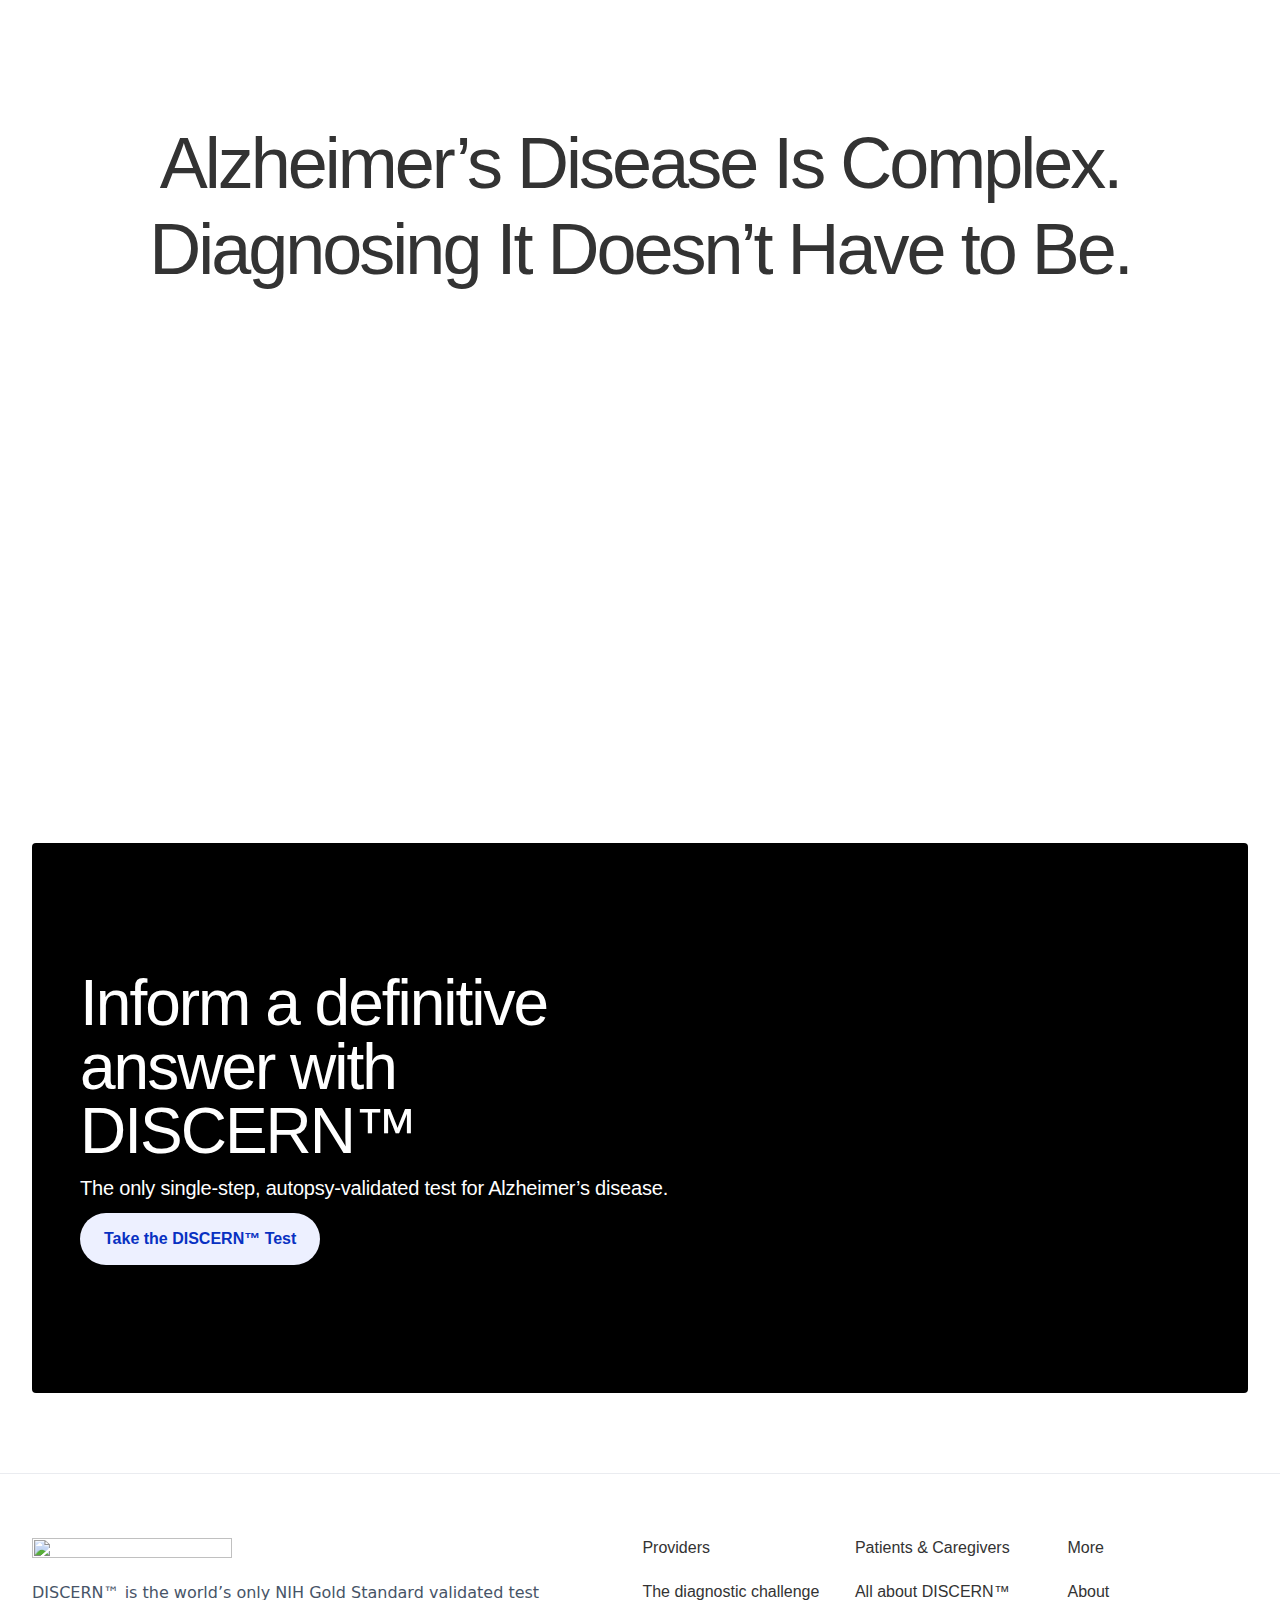
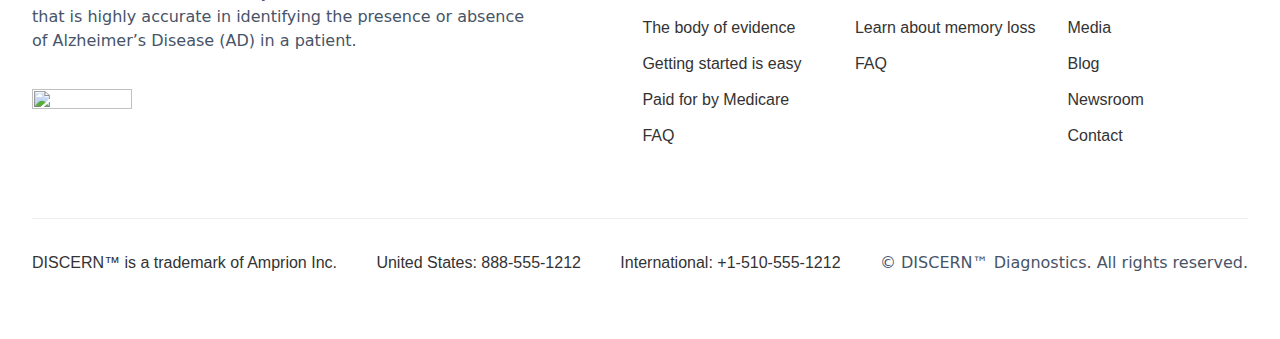
==== commit 20483b58: "wednsday progress" ====
--- a/second.html
+++ b/second.html
@@ -1,183 +1,279 @@
 <!DOCTYPE html>
-<html lang="en" data-wf-page="6557371b073e2ede0659a77a" data-wf-site="6557371b073e2ede0659a712">
-<head>
+<html
+  lang="en"
+  data-wf-page="6557371b073e2ede0659a77a"
+  data-wf-site="6557371b073e2ede0659a712"
+>
+  <head>
     <meta charset="utf-8" />
     <title></title>
     <meta name="viewport" content="width=device-width, initial-scale=1" />
     <link href="dummy.css" rel="stylesheet" type="text/css" />
     <style>
-        ::-moz-selection {
-            background: rgba(8, 49, 194, 0.7);
-            color: #fff;
+      ::-moz-selection {
+        background: rgba(8, 49, 194, 0.7);
+        color: #fff;
+      }
+      ::selection {
+        background: rgba(8, 49, 194, 0.7);
+        color: #fff;
+      }
+      body {
+        -webkit-font-smoothing: antialiased;
+        -moz-osx-font-smoothing: grayscale;
+        font-smoothing: antialiased;
+        text-rendering: optimizeLegibility;
+      }
+      .w-richtext > :not(div):first-child,
+      .w-richtext > div:first-child > :first-child,
+      .w-richtext > :last-child,
+      .w-richtext ol li:last-child,
+      .w-richtext ul li:last-child {
+        margin: 0 !important;
+      }
+      a {
+        color: inherit;
+        text-decoration: inherit;
+        font-size: inherit;
+      }
+      .text-style-3lines,
+      .text-style-2lines {
+        display: -webkit-box;
+        overflow: hidden;
+        -webkit-box-orient: vertical;
+      }
+      .text-style-3lines {
+        -webkit-line-clamp: 3;
+      }
+      .text-style-2lines {
+        -webkit-line-clamp: 1;
+      }
+      .section-intro {
+        background-image: url("https://img.freepik.com/premium-photo/white-background-with-feathers-it_1290686-33856.jpg");
+      }
+
+      @media screen and (min-width: 992px) {
+        .text-style-2lines {
+          -webkit-line-clamp: 2;
         }
-        ::selection {
-            background: rgba(8, 49, 194, 0.7);
-            color: #fff;
+      }
+      * {
+        font-feature-settings: "ss03";
+      }
+      @media screen and (max-width: 991px) {
+        .w-nav-menu {
+          height: 100vh;
+          padding-bottom: 15vh;
         }
-        body {
-            -webkit-font-smoothing: antialiased;
-            -moz-osx-font-smoothing: grayscale;
-            font-smoothing: antialiased;
-            text-rendering: optimizeLegibility;
-        }
-        .w-richtext > :not(div):first-child,
-        .w-richtext > div:first-child > :first-child,
-        .w-richtext > :last-child,
-        .w-richtext ol li:last-child,
-        .w-richtext ul li:last-child {
-            margin: 0 !important;
-        }
-        a {
-            color: inherit;
-            text-decoration: inherit;
-            font-size: inherit;
-        }
-        .text-style-3lines,
-        .text-style-2lines {
-            display: -webkit-box;
-            overflow: hidden;
-            -webkit-box-orient: vertical;
-        }
-        .text-style-3lines {
-            -webkit-line-clamp: 3;
-        }
-        .text-style-2lines {
-            -webkit-line-clamp: 1;
-        }
-        .section-intro {
-          background-image: url('https://img.freepik.com/premium-photo/white-background-with-feathers-it_1290686-33856.jpg');
-        }
-
-        @media screen and (min-width: 992px) {
-            .text-style-2lines {
-                -webkit-line-clamp: 2;
-            }
-        }
-        * {
-            font-feature-settings: "ss03";
-        }
-        @media screen and (max-width: 991px) {
-            .w-nav-menu {
-                height: 100vh;
-                padding-bottom: 15vh;
-            }
-        }
+      }
     </style>
-</head>
-<body class="page-body">
+  </head>
+  <body class="page-body">
     <div class="page-wrapper">
-        <main id="luxy" class="main-wrapper">
-            <section class="section-intro" style="background-image: url('https://img.freepik.com/premium-photo/white-background-with-feathers-it_1290686-33856.jpg');">
-                <div class="intro-wrapper">
-                    <div class="padding-global">
-                        <h2 class="alzheimers-header">Alzheimer’s Disease Is Complex.</h2>
-                        <h2 class="alzheimers-header">Diagnosing It Doesn’t Have to Be.</h2>
-                    </div>
-                </div>
-            </section>
-            <div class="section-wrapper text-color-2">
-                <section class="section-description fade-in-on-scroll" style="opacity: 0;">
-                    <div class="container-1364">
-                        <div class="padding-global">
-                            <div id="learnMoreSection" class="learn-more-offset"></div>
-                            <div class="grid-12">
-                                <div id="w-node-_1a3af2dc-5486-a473-366b-827a9a3fca89-0659a77a">
-                                    <div class="heading-48">
-                                        <span class="text-span-2">Is it Alzheimer’s?</span>
-                                        Everyone dealing with the challenge of dementia needs to know.
-                                        <span class="text-span-3">Now they can.</span>
-                                    </div>
-                                </div>
-                                <div id="w-node-ba809900-eceb-52be-a8ee-0971c7e9af40-0659a77a" class="div-block fade-in-on-scroll">
-                                    <div class="text-size-20 text-color-2">
-                                        With just a small, easy-to-perform autopsy-validated skin biopsy, the DISCERN™ test informs the definitive diagnosis physicians need to provide the right care for their patients with dementia — and it’s paid for by Medicare.
-                                    </div>
-                                    <a data-w-id="32aa309a-e639-16a6-ca9b-560ccbe2b9f2" href="#" class="button-base is-secondary is-medium w-inline-block">
-                                        <div class="text-block">Learn about the DISCERN™ Test</div>
-                                    </a>
-                                </div>
-                            </div>
-                        </div>
-                    </div>
-                </section>
-                <section class="section-take-the-test">
-                    <div class="container-1364">
-                        <div class="padding-global">
-                            <div class="take-the-text-wrapper">
-                                <div class="newsletter-content">
-                                    <div class="heading-64">Inform a definitive answer with DISCERN™</div>
-                                    <div class="text-size-20">The only single-step, autopsy-validated test for Alzheimer’s disease.</div>
-                                    <a data-w-id="dafdad4e-4063-ed17-5efd-29b49c652818" href="#" class="button-base is-secondary is-medium align-center w-inline-block">
-                                        <div class="text-block">Take the DISCERN™ Test</div>
-                                    </a>
-                                </div>
-                            </div>
-                        </div>
-                    </div>
-                </section>
-            </div>
-            <footer class="footer">
-                <div class="uui-page-padding">
-                    <div class="uui-container-large">
-                        <div class="uui-padding-vertical-xlarge">
-                            <div class="w-layout-grid uui-footer01_top-wrapper">
-                                <div id="w-node-f29e07f5-cc12-3fe2-8d34-810cfcebf40e-fcebf409" class="uui-footer01_left-wrapper">
-                                    <a href="#" class="footer-logo-link w-nav-brand">
-                                        <img src="https://cdn.prod.website-files.com/6557371b073e2ede0659a712/655740de1cbd8807a177e23a_discern-logo-dark.png" loading="lazy" sizes="200px" alt="" class="footer-logo" />
-                                    </a>
-                                    <div class="uui-text-size-medium">
-                                        DISCERN™ is the world’s only NIH Gold Standard validated test that is highly accurate in identifying the presence or absence of Alzheimer’s Disease (AD) in a patient.
-                                    </div>
-                                    <img src="https://cdn.prod.website-files.com/6557371b073e2ede0659a712/66621e08964d6d154a9ecf30_CLIA.png" loading="lazy" width="100" alt="" class="clia" />
-                                </div>
-                                <div class="w-layout-grid uui-footer01_menu-wrapper">
-                                    <div class="uui-footer01_link-list">
-                                        <div class="uui-footer01_link-list-heading"><a href="#">Providers</a></div>
-                                        <a href="#" class="uui-footer01_link w-inline-block"><div>The diagnostic challenge</div></a>
-                                        <a href="#" class="uui-footer01_link w-inline-block"><div>The body of evidence</div></a>
-                                        <a href="#" class="uui-footer01_link w-inline-block"><div>Getting started is easy</div></a>
-                                        <a href="#" class="uui-footer01_link w-inline-block"><div>Paid for by Medicare</div></a>
-                                        <a href="#" class="uui-footer01_link w-inline-block"><div>FAQ</div></a>
-                                    </div>
-                                    <div class="uui-footer01_link-list">
-                                        <div class="uui-footer01_link-list-heading"><a href="#">Patients & Caregivers</a></div>
-                                        <a href="#" class="uui-footer01_link w-inline-block"><div>All about DISCERN™</div></a>
-                                        <a href="#" class="uui-footer01_link w-inline-block"><div>Learn about memory loss</div></a>
-                                        <a href="/faq" class="uui-footer01_link w-inline-block"><div>FAQ</div></a>
-                                    </div>
-                                    <div class="uui-footer01_link-list">
-                                        <div class="uui-footer01_link-list-heading">More</div>
-                                        <a href="#" class="uui-footer01_link w-inline-block"><div>About</div></a>
-                                        <a href="#" class="uui-footer01_link w-inline-block"><div>Media</div></a>
-                                        <a href="#" class="uui-footer01_link w-inline-block"><div>Blog</div></a>
-                                        <a href="#" class="uui-footer01_link w-inline-block"><div>Newsroom</div></a>
-                                        <a href="#" class="uui-footer01_link w-inline-block"><div>Contact</div></a>
-                                    </div>
-                                </div>
-                            </div>
-                            <div class="w-layout-grid uui-footer01_bottom-wrapper">
-                                <div class="uui-footer01_text">DISCERN™ is a trademark of Amprion Inc.</div>
-                                <div class="uui-footer01_text">United States: 888-555-1212</div>
-                                <div class="uui-footer01_text">International: +1-510-555-1212</div>
-                                <div class="uui-text-size-medium">© DISCERN™ Diagnostics. All rights reserved.</div>
-                            </div>
-                        </div>
-                    </div>
-                </div>
-            </footer>
-        </main>
+      <main id="luxy" class="main-wrapper">
+        <section
+          class="section-intro"
+          style="
+            background-image: url('https://img.freepik.com/premium-photo/white-background-with-feathers-it_1290686-33856.jpg');
+          "
+        >
+          <div class="intro-wrapper">
+            <div class="padding-global">
+              <h2 class="alzheimers-header">Alzheimer’s Disease Is Complex.</h2>
+              <h2 class="alzheimers-header">
+                Diagnosing It Doesn’t Have to Be.
+              </h2>
+            </div>
+          </div>
+        </section>
+        <div class="section-wrapper text-color-2">
+          <section
+            class="section-description fade-in-on-scroll"
+            style="opacity: 0"
+          >
+            <div class="container-1364">
+              <div class="padding-global">
+                <div id="learnMoreSection" class="learn-more-offset"></div>
+                <div class="grid-12">
+                  <div
+                    id="w-node-_1a3af2dc-5486-a473-366b-827a9a3fca89-0659a77a"
+                  >
+                    <div class="heading-48">
+                      <span class="text-span-2">Is it Alzheimer’s?</span>
+                      Everyone dealing with the challenge of dementia needs to
+                      know.
+                      <span class="text-span-3">Now they can.</span>
+                    </div>
+                  </div>
+                  <div
+                    id="w-node-ba809900-eceb-52be-a8ee-0971c7e9af40-0659a77a"
+                    class="div-block fade-in-on-scroll"
+                  >
+                    <div class="text-size-20 text-color-2">
+                      With just a small, easy-to-perform autopsy-validated skin
+                      biopsy, the DISCERN™ test informs the definitive diagnosis
+                      physicians need to provide the right care for their
+                      patients with dementia — and it’s paid for by Medicare.
+                    </div>
+                    <a
+                      data-w-id="32aa309a-e639-16a6-ca9b-560ccbe2b9f2"
+                      href="#"
+                      class="button-base is-secondary is-medium w-inline-block"
+                    >
+                      <div class="text-block">
+                        Learn about the DISCERN™ Test
+                      </div>
+                    </a>
+                  </div>
+                </div>
+              </div>
+            </div>
+          </section>
+          <section class="section-take-the-test">
+            <div class="container-1364">
+              <div class="padding-global">
+                <div class="take-the-text-wrapper">
+                  <div class="newsletter-content">
+                    <div class="heading-64">
+                      Inform a definitive answer with DISCERN™
+                    </div>
+                    <div class="text-size-20">
+                      The only single-step, autopsy-validated test for
+                      Alzheimer’s disease.
+                    </div>
+                    <a
+                      data-w-id="dafdad4e-4063-ed17-5efd-29b49c652818"
+                      href="#"
+                      class="button-base is-secondary is-medium align-center w-inline-block"
+                    >
+                      <div class="text-block">Take the DISCERN™ Test</div>
+                    </a>
+                  </div>
+                </div>
+              </div>
+            </div>
+          </section>
+        </div>
+        <footer class="footer">
+          <div class="uui-page-padding">
+            <div class="uui-container-large">
+              <div class="uui-padding-vertical-xlarge">
+                <div class="w-layout-grid uui-footer01_top-wrapper">
+                  <div
+                    id="w-node-f29e07f5-cc12-3fe2-8d34-810cfcebf40e-fcebf409"
+                    class="uui-footer01_left-wrapper"
+                  >
+                    <a href="#" class="footer-logo-link w-nav-brand">
+                      <img
+                        src="https://cdn.prod.website-files.com/6557371b073e2ede0659a712/655740de1cbd8807a177e23a_discern-logo-dark.png"
+                        loading="lazy"
+                        sizes="200px"
+                        alt=""
+                        class="footer-logo"
+                      />
+                    </a>
+                    <div class="uui-text-size-medium">
+                      DISCERN™ is the world’s only NIH Gold Standard validated
+                      test that is highly accurate in identifying the presence
+                      or absence of Alzheimer’s Disease (AD) in a patient.
+                    </div>
+                    <img
+                      src="https://cdn.prod.website-files.com/6557371b073e2ede0659a712/66621e08964d6d154a9ecf30_CLIA.png"
+                      loading="lazy"
+                      width="100"
+                      alt=""
+                      class="clia"
+                    />
+                  </div>
+                  <div class="w-layout-grid uui-footer01_menu-wrapper">
+                    <div class="uui-footer01_link-list">
+                      <div class="uui-footer01_link-list-heading">
+                        <a href="#">Providers</a>
+                      </div>
+                      <a href="#" class="uui-footer01_link w-inline-block"
+                        ><div>The diagnostic challenge</div></a
+                      >
+                      <a href="#" class="uui-footer01_link w-inline-block"
+                        ><div>The body of evidence</div></a
+                      >
+                      <a href="#" class="uui-footer01_link w-inline-block"
+                        ><div>Getting started is easy</div></a
+                      >
+                      <a href="#" class="uui-footer01_link w-inline-block"
+                        ><div>Paid for by Medicare</div></a
+                      >
+                      <a href="#" class="uui-footer01_link w-inline-block"
+                        ><div>FAQ</div></a
+                      >
+                    </div>
+                    <div class="uui-footer01_link-list">
+                      <div class="uui-footer01_link-list-heading">
+                        <a href="#">Patients & Caregivers</a>
+                      </div>
+                      <a href="#" class="uui-footer01_link w-inline-block"
+                        ><div>All about DISCERN™</div></a
+                      >
+                      <a href="#" class="uui-footer01_link w-inline-block"
+                        ><div>Learn about memory loss</div></a
+                      >
+                      <a href="/faq" class="uui-footer01_link w-inline-block"
+                        ><div>FAQ</div></a
+                      >
+                    </div>
+                    <div class="uui-footer01_link-list">
+                      <div class="uui-footer01_link-list-heading">More</div>
+                      <a href="#" class="uui-footer01_link w-inline-block"
+                        ><div>About</div></a
+                      >
+                      <a href="#" class="uui-footer01_link w-inline-block"
+                        ><div>Media</div></a
+                      >
+                      <a href="#" class="uui-footer01_link w-inline-block"
+                        ><div>Blog</div></a
+                      >
+                      <a href="#" class="uui-footer01_link w-inline-block"
+                        ><div>Newsroom</div></a
+                      >
+                      <a href="#" class="uui-footer01_link w-inline-block"
+                        ><div>Contact</div></a
+                      >
+                    </div>
+                  </div>
+                </div>
+                <div class="w-layout-grid uui-footer01_bottom-wrapper">
+                  <div class="uui-footer01_text">
+                    DISCERN™ is a trademark of Amprion Inc.
+                  </div>
+                  <div class="uui-footer01_text">
+                    United States: 888-555-1212
+                  </div>
+                  <div class="uui-footer01_text">
+                    International: +1-510-555-1212
+                  </div>
+                  <div class="uui-text-size-medium">
+                    © DISCERN™ Diagnostics. All rights reserved.
+                  </div>
+                </div>
+              </div>
+            </div>
+          </div>
+        </footer>
+      </main>
     </div>
-    <script src="https://cdn.prod.website-files.com/6557371b073e2ede0659a712/js/webflow.c14a1a1d5.js" type="text/javascript"></script>
+    <script
+      src="https://cdn.prod.website-files.com/6557371b073e2ede0659a712/js/webflow.c14a1a1d5.js"
+      type="text/javascript"
+    ></script>
     <script>
-        window.addEventListener('scroll', () => {
-            document.querySelectorAll('.fade-in-on-scroll').forEach((el) => {
-                const rect = el.getBoundingClientRect();
-                if (rect.top < window.innerHeight) {
-                    el.style.transition = 'opacity 0.5s ease';
-                    el.style.opacity = 1;
-                }
-            });
+      window.addEventListener("scroll", () => {
+        document.querySelectorAll(".fade-in-on-scroll").forEach((el) => {
+          const rect = el.getBoundingClientRect();
+          if (rect.top < window.innerHeight) {
+            el.style.transition = "opacity 0.5s ease";
+            el.style.opacity = 1;
+          }
         });
+      });
     </script>
-</body>
+  </body>
 </html>
--- a/dummy.css
+++ b/dummy.css
@@ -3,222 +3,212 @@
   -ms-text-size-adjust: 100%;
   font-family: sans-serif;
 }
-
 body {
   margin: 0;
 }
-
-article, aside, details, figcaption, figure, footer, header, hgroup, main, menu, nav, section, summary {
+article,
+aside,
+details,
+figcaption,
+figure,
+footer,
+header,
+hgroup,
+main,
+menu,
+nav,
+section,
+summary {
   display: block;
 }
-
-audio, canvas, progress, video {
+audio,
+canvas,
+progress,
+video {
   vertical-align: baseline;
   display: inline-block;
 }
-
 audio:not([controls]) {
   height: 0;
   display: none;
 }
-
-[hidden], template {
+[hidden],
+template {
   display: none;
 }
-
 a {
-  background-color: #0000;
-}
-
-a:active, a:hover {
+  background-color: transparent;
+}
+a:active,
+a:hover {
   outline: 0;
 }
-
 abbr[title] {
   border-bottom: 1px dotted;
 }
-
-b, strong {
-  font-weight: bold;
-}
-
+b,
+strong {
+  font-weight: 700;
+}
 dfn {
   font-style: italic;
 }
-
 h1 {
-  margin: .67em 0;
+  margin: 0.67em 0;
   font-size: 2em;
 }
-
 mark {
   color: #000;
   background: #ff0;
 }
-
 small {
   font-size: 80%;
 }
-
-sub, sup {
+sub,
+sup {
   vertical-align: baseline;
   font-size: 75%;
   line-height: 0;
   position: relative;
 }
-
 sup {
-  top: -.5em;
-}
-
+  top: -0.5em;
+}
 sub {
-  bottom: -.25em;
-}
-
+  bottom: -0.25em;
+}
 img {
   border: 0;
 }
-
 svg:not(:root) {
   overflow: hidden;
 }
-
 hr {
   box-sizing: content-box;
   height: 0;
 }
-
 pre {
   overflow: auto;
 }
-
-code, kbd, pre, samp {
+code,
+kbd,
+pre,
+samp {
   font-family: monospace;
   font-size: 1em;
 }
-
-button, input, optgroup, select, textarea {
+button,
+input,
+optgroup,
+select,
+textarea {
   color: inherit;
   font: inherit;
   margin: 0;
 }
-
 button {
   overflow: visible;
 }
-
-button, select {
+button,
+select {
   text-transform: none;
 }
-
-button, html input[type="button"], input[type="reset"] {
+button,
+html input[type="button"],
+input[type="reset"] {
   -webkit-appearance: button;
   cursor: pointer;
 }
-
-button[disabled], html input[disabled] {
+button[disabled],
+html input[disabled] {
   cursor: default;
 }
-
-button::-moz-focus-inner, input::-moz-focus-inner {
+button::-moz-focus-inner,
+input::-moz-focus-inner {
   border: 0;
   padding: 0;
 }
-
 input {
   line-height: normal;
 }
-
-input[type="checkbox"], input[type="radio"] {
+input[type="checkbox"],
+input[type="radio"] {
   box-sizing: border-box;
   padding: 0;
 }
-
-input[type="number"]::-webkit-inner-spin-button, input[type="number"]::-webkit-outer-spin-button {
+input[type="number"]::-webkit-inner-spin-button,
+input[type="number"]::-webkit-outer-spin-button {
   height: auto;
 }
-
 input[type="search"] {
   -webkit-appearance: none;
 }
-
-input[type="search"]::-webkit-search-cancel-button, input[type="search"]::-webkit-search-decoration {
+input[type="search"]::-webkit-search-cancel-button,
+input[type="search"]::-webkit-search-decoration {
   -webkit-appearance: none;
 }
-
 legend {
   border: 0;
   padding: 0;
 }
-
 textarea {
   overflow: auto;
 }
-
 optgroup {
-  font-weight: bold;
-}
-
+  font-weight: 700;
+}
 table {
   border-collapse: collapse;
   border-spacing: 0;
 }
-
-td, th {
+td,
+th {
   padding: 0;
 }
-
 @font-face {
   font-family: webflow-icons;
-  src: url("[data-uri]") format("truetype");
-  font-weight: normal;
+  src: url([data-uri])
+    format("truetype");
+  font-weight: 400;
   font-style: normal;
 }
-
-[class^="w-icon-"], [class*=" w-icon-"] {
+[class^="w-icon-"],
+[class*="\ w-icon-"] {
   speak: none;
   font-variant: normal;
   text-transform: none;
   -webkit-font-smoothing: antialiased;
   -moz-osx-font-smoothing: grayscale;
   font-style: normal;
-  font-weight: normal;
+  font-weight: 400;
   line-height: 1;
   font-family: webflow-icons !important;
 }
-
 .w-icon-slider-right:before {
   content: "î˜€";
 }
-
 .w-icon-slider-left:before {
   content: "î˜";
 }
-
 .w-icon-nav-menu:before {
   content: "î˜‚";
 }
-
-.w-icon-arrow-down:before, .w-icon-dropdown-toggle:before {
+.w-icon-arrow-down:before,
+.w-icon-dropdown-toggle:before {
   content: "î˜ƒ";
 }
-
 .w-icon-file-upload-remove:before {
   content: "î¤€";
 }
-
 .w-icon-file-upload-icon:before {
   content: "î¤ƒ";
 }
-
 * {
   box-sizing: border-box;
 }
-
 html {
   height: 100%;
 }
-
 body {
   color: #333;
   background-color: #fff;
@@ -228,40 +218,33 @@
   font-size: 14px;
   line-height: 20px;
 }
-
 img {
   vertical-align: middle;
   max-width: 100%;
   display: inline-block;
 }
-
 html.w-mod-touch * {
   background-attachment: scroll !important;
 }
-
 .w-block {
   display: block;
 }
-
 .w-inline-block {
   max-width: 100%;
   display: inline-block;
 }
-
-.w-clearfix:before, .w-clearfix:after {
+.w-clearfix:before,
+.w-clearfix:after {
   content: " ";
-  grid-area: 1 / 1 / 2 / 2;
+  grid-area: 1/1/2/2;
   display: table;
 }
-
 .w-clearfix:after {
   clear: both;
 }
-
 .w-hidden {
   display: none;
 }
-
 .w-button {
   color: #fff;
   line-height: inherit;
@@ -273,10 +256,7927 @@
   text-decoration: none;
   display: inline-block;
 }
-
 input.w-button {
   -webkit-appearance: button;
 }
+html[data-w-dynpage] [data-w-cloak] {
+  color: transparent !important;
+}
+.w-code-block {
+  margin: unset;
+}
+pre.w-code-block code {
+  all: inherit;
+}
+.w-webflow-badge,
+.w-webflow-badge * {
+  z-index: auto;
+  visibility: visible;
+  box-sizing: border-box;
+  float: none;
+  clear: none;
+  box-shadow: none;
+  opacity: 1;
+  direction: ltr;
+  font-family: inherit;
+  font-weight: inherit;
+  color: inherit;
+  font-size: inherit;
+  line-height: inherit;
+  font-style: inherit;
+  font-variant: inherit;
+  text-align: inherit;
+  letter-spacing: inherit;
+  -webkit-text-decoration: inherit;
+  text-decoration: inherit;
+  text-indent: 0;
+  text-transform: inherit;
+  text-shadow: none;
+  font-smoothing: auto;
+  vertical-align: baseline;
+  cursor: inherit;
+  white-space: inherit;
+  word-break: normal;
+  word-spacing: normal;
+  word-wrap: normal;
+  background: 0 0;
+  border: 0 transparent;
+  border-radius: 0;
+  width: auto;
+  min-width: 0;
+  max-width: none;
+  height: auto;
+  min-height: 0;
+  max-height: none;
+  margin: 0;
+  padding: 0;
+  list-style-type: disc;
+  transition: none;
+  display: block;
+  position: static;
+  top: auto;
+  bottom: auto;
+  left: auto;
+  right: auto;
+  overflow: visible;
+  transform: none;
+}
+.w-webflow-badge {
+  white-space: nowrap;
+  cursor: pointer;
+  box-shadow: 0 0 0 1px rgba(0, 0, 0, 0.1), 0 1px 3px rgba(0, 0, 0, 0.1);
+  visibility: visible !important;
+  z-index: 2147483647 !important;
+  color: #aaadb0 !important;
+  opacity: 1 !important;
+  background-color: #fff !important;
+  border-radius: 3px !important;
+  width: auto !important;
+  height: auto !important;
+  margin: 0 !important;
+  padding: 6px !important;
+  font-size: 12px !important;
+  line-height: 14px !important;
+  text-decoration: none !important;
+  display: inline-block !important;
+  position: fixed !important;
+  top: auto !important;
+  bottom: 12px !important;
+  left: auto !important;
+  right: 12px !important;
+  overflow: visible !important;
+  transform: none !important;
+}
+.w-webflow-badge > img {
+  visibility: visible !important;
+  opacity: 1 !important;
+  vertical-align: middle !important;
+  display: inline-block !important;
+}
+h1,
+h2,
+h3,
+h4,
+h5,
+h6 {
+  margin-bottom: 10px;
+  font-weight: 700;
+}
+h1 {
+  margin-top: 20px;
+  font-size: 38px;
+  line-height: 44px;
+}
+h2 {
+  margin-top: 20px;
+  font-size: 32px;
+  line-height: 36px;
+}
+h3 {
+  margin-top: 20px;
+  font-size: 24px;
+  line-height: 30px;
+}
+h4 {
+  margin-top: 10px;
+  font-size: 18px;
+  line-height: 24px;
+}
+h5 {
+  margin-top: 10px;
+  font-size: 14px;
+  line-height: 20px;
+}
+h6 {
+  margin-top: 10px;
+  font-size: 12px;
+  line-height: 18px;
+}
+p {
+  margin-top: 0;
+  margin-bottom: 10px;
+}
+blockquote {
+  border-left: 5px solid #e2e2e2;
+  margin: 0 0 10px;
+  padding: 10px 20px;
+  font-size: 18px;
+  line-height: 22px;
+}
+figure {
+  margin: 0 0 10px;
+}
+figcaption {
+  text-align: center;
+  margin-top: 5px;
+}
+ul,
+ol {
+  margin-top: 0;
+  margin-bottom: 10px;
+  padding-left: 40px;
+}
+.w-list-unstyled {
+  padding-left: 0;
+  list-style: none;
+}
+.w-embed:before,
+.w-embed:after {
+  content: " ";
+  grid-area: 1/1/2/2;
+  display: table;
+}
+.w-embed:after {
+  clear: both;
+}
+.w-video {
+  width: 100%;
+  padding: 0;
+  position: relative;
+}
+.w-video iframe,
+.w-video object,
+.w-video embed {
+  border: none;
+  width: 100%;
+  height: 100%;
+  position: absolute;
+  top: 0;
+  left: 0;
+}
+fieldset {
+  border: 0;
+  margin: 0;
+  padding: 0;
+}
+button,
+[type="button"],
+[type="reset"] {
+  cursor: pointer;
+  -webkit-appearance: button;
+  border: 0;
+}
+.w-form {
+  margin: 0 0 15px;
+}
+.w-form-done {
+  text-align: center;
+  background-color: #ddd;
+  padding: 20px;
+  display: none;
+}
+.w-form-fail {
+  background-color: #ffdede;
+  margin-top: 10px;
+  padding: 10px;
+  display: none;
+}
+label {
+  margin-bottom: 5px;
+  font-weight: 700;
+  display: block;
+}
+.w-input,
+.w-select {
+  color: #333;
+  vertical-align: middle;
+  background-color: #fff;
+  border: 1px solid #ccc;
+  width: 100%;
+  height: 38px;
+  margin-bottom: 10px;
+  padding: 8px 12px;
+  font-size: 14px;
+  line-height: 1.42857;
+  display: block;
+}
+.w-input:-moz-placeholder,
+.w-select:-moz-placeholder {
+  color: #999;
+}
+.w-input::-moz-placeholder,
+.w-select::-moz-placeholder {
+  color: #999;
+  opacity: 1;
+}
+.w-input::-webkit-input-placeholder,
+.w-select::-webkit-input-placeholder {
+  color: #999;
+}
+.w-input:focus,
+.w-select:focus {
+  border-color: #3898ec;
+  outline: 0;
+}
+.w-input[disabled],
+.w-select[disabled],
+.w-input[readonly],
+.w-select[readonly],
+fieldset[disabled] .w-input,
+fieldset[disabled] .w-select {
+  cursor: not-allowed;
+}
+.w-input[disabled]:not(.w-input-disabled),
+.w-select[disabled]:not(.w-input-disabled),
+.w-input[readonly],
+.w-select[readonly],
+fieldset[disabled]:not(.w-input-disabled) .w-input,
+fieldset[disabled]:not(.w-input-disabled) .w-select {
+  background-color: #eee;
+}
+textarea.w-input,
+textarea.w-select {
+  height: auto;
+}
+.w-select {
+  background-color: #f3f3f3;
+}
+.w-select[multiple] {
+  height: auto;
+}
+.w-form-label {
+  cursor: pointer;
+  margin-bottom: 0;
+  font-weight: 400;
+  display: inline-block;
+}
+.w-radio {
+  margin-bottom: 5px;
+  padding-left: 20px;
+  display: block;
+}
+.w-radio:before,
+.w-radio:after {
+  content: " ";
+  grid-area: 1/1/2/2;
+  display: table;
+}
+.w-radio:after {
+  clear: both;
+}
+.w-radio-input {
+  float: left;
+  margin: 3px 0 0 -20px;
+  line-height: normal;
+}
+.w-file-upload {
+  margin-bottom: 10px;
+  display: block;
+}
+.w-file-upload-input {
+  opacity: 0;
+  z-index: -100;
+  width: 0.1px;
+  height: 0.1px;
+  position: absolute;
+  overflow: hidden;
+}
+.w-file-upload-default,
+.w-file-upload-uploading,
+.w-file-upload-success {
+  color: #333;
+  display: inline-block;
+}
+.w-file-upload-error {
+  margin-top: 10px;
+  display: block;
+}
+.w-file-upload-default.w-hidden,
+.w-file-upload-uploading.w-hidden,
+.w-file-upload-error.w-hidden,
+.w-file-upload-success.w-hidden {
+  display: none;
+}
+.w-file-upload-uploading-btn {
+  cursor: pointer;
+  background-color: #fafafa;
+  border: 1px solid #ccc;
+  margin: 0;
+  padding: 8px 12px;
+  font-size: 14px;
+  font-weight: 400;
+  display: flex;
+}
+.w-file-upload-file {
+  background-color: #fafafa;
+  border: 1px solid #ccc;
+  flex-grow: 1;
+  justify-content: space-between;
+  margin: 0;
+  padding: 8px 9px 8px 11px;
+  display: flex;
+}
+.w-file-upload-file-name {
+  font-size: 14px;
+  font-weight: 400;
+  display: block;
+}
+.w-file-remove-link {
+  cursor: pointer;
+  width: auto;
+  height: auto;
+  margin-top: 3px;
+  margin-left: 10px;
+  padding: 3px;
+  display: block;
+}
+.w-icon-file-upload-remove {
+  margin: auto;
+  font-size: 10px;
+}
+.w-file-upload-error-msg {
+  color: #ea384c;
+  padding: 2px 0;
+  display: inline-block;
+}
+.w-file-upload-info {
+  padding: 0 12px;
+  line-height: 38px;
+  display: inline-block;
+}
+.w-file-upload-label {
+  cursor: pointer;
+  background-color: #fafafa;
+  border: 1px solid #ccc;
+  margin: 0;
+  padding: 8px 12px;
+  font-size: 14px;
+  font-weight: 400;
+  display: inline-block;
+}
+.w-icon-file-upload-icon,
+.w-icon-file-upload-uploading {
+  width: 20px;
+  margin-right: 8px;
+  display: inline-block;
+}
+.w-icon-file-upload-uploading {
+  height: 20px;
+}
+.w-container {
+  max-width: 940px;
+  margin-left: auto;
+  margin-right: auto;
+}
+.w-container:before,
+.w-container:after {
+  content: " ";
+  grid-area: 1/1/2/2;
+  display: table;
+}
+.w-container:after {
+  clear: both;
+}
+.w-container .w-row {
+  margin-left: -10px;
+  margin-right: -10px;
+}
+.w-row:before,
+.w-row:after {
+  content: " ";
+  grid-area: 1/1/2/2;
+  display: table;
+}
+.w-row:after {
+  clear: both;
+}
+.w-row .w-row {
+  margin-left: 0;
+  margin-right: 0;
+}
+.w-col {
+  float: left;
+  width: 100%;
+  min-height: 1px;
+  padding-left: 10px;
+  padding-right: 10px;
+  position: relative;
+}
+.w-col .w-col {
+  padding-left: 0;
+  padding-right: 0;
+}
+.w-col-1 {
+  width: 8.33333%;
+}
+.w-col-2 {
+  width: 16.6667%;
+}
+.w-col-3 {
+  width: 25%;
+}
+.w-col-4 {
+  width: 33.3333%;
+}
+.w-col-5 {
+  width: 41.6667%;
+}
+.w-col-6 {
+  width: 50%;
+}
+.w-col-7 {
+  width: 58.3333%;
+}
+.w-col-8 {
+  width: 66.6667%;
+}
+.w-col-9 {
+  width: 75%;
+}
+.w-col-10 {
+  width: 83.3333%;
+}
+.w-col-11 {
+  width: 91.6667%;
+}
+.w-col-12 {
+  width: 100%;
+}
+.w-hidden-main {
+  display: none !important;
+}
+@media screen and (max-width: 991px) {
+  .w-container {
+    max-width: 728px;
+  }
+  .w-hidden-main {
+    display: inherit !important;
+  }
+  .w-hidden-medium {
+    display: none !important;
+  }
+  .w-col-medium-1 {
+    width: 8.33333%;
+  }
+  .w-col-medium-2 {
+    width: 16.6667%;
+  }
+  .w-col-medium-3 {
+    width: 25%;
+  }
+  .w-col-medium-4 {
+    width: 33.3333%;
+  }
+  .w-col-medium-5 {
+    width: 41.6667%;
+  }
+  .w-col-medium-6 {
+    width: 50%;
+  }
+  .w-col-medium-7 {
+    width: 58.3333%;
+  }
+  .w-col-medium-8 {
+    width: 66.6667%;
+  }
+  .w-col-medium-9 {
+    width: 75%;
+  }
+  .w-col-medium-10 {
+    width: 83.3333%;
+  }
+  .w-col-medium-11 {
+    width: 91.6667%;
+  }
+  .w-col-medium-12 {
+    width: 100%;
+  }
+  .w-col-stack {
+    width: 100%;
+    left: auto;
+    right: auto;
+  }
+}
+@media screen and (max-width: 767px) {
+  .w-hidden-main,
+  .w-hidden-medium {
+    display: inherit !important;
+  }
+  .w-hidden-small {
+    display: none !important;
+  }
+  .w-row,
+  .w-container .w-row {
+    margin-left: 0;
+    margin-right: 0;
+  }
+  .w-col {
+    width: 100%;
+    left: auto;
+    right: auto;
+  }
+  .w-col-small-1 {
+    width: 8.33333%;
+  }
+  .w-col-small-2 {
+    width: 16.6667%;
+  }
+  .w-col-small-3 {
+    width: 25%;
+  }
+  .w-col-small-4 {
+    width: 33.3333%;
+  }
+  .w-col-small-5 {
+    width: 41.6667%;
+  }
+  .w-col-small-6 {
+    width: 50%;
+  }
+  .w-col-small-7 {
+    width: 58.3333%;
+  }
+  .w-col-small-8 {
+    width: 66.6667%;
+  }
+  .w-col-small-9 {
+    width: 75%;
+  }
+  .w-col-small-10 {
+    width: 83.3333%;
+  }
+  .w-col-small-11 {
+    width: 91.6667%;
+  }
+  .w-col-small-12 {
+    width: 100%;
+  }
+}
+@media screen and (max-width: 479px) {
+  .w-container {
+    max-width: none;
+  }
+  .w-hidden-main,
+  .w-hidden-medium,
+  .w-hidden-small {
+    display: inherit !important;
+  }
+  .w-hidden-tiny {
+    display: none !important;
+  }
+  .w-col {
+    width: 100%;
+  }
+  .w-col-tiny-1 {
+    width: 8.33333%;
+  }
+  .w-col-tiny-2 {
+    width: 16.6667%;
+  }
+  .w-col-tiny-3 {
+    width: 25%;
+  }
+  .w-col-tiny-4 {
+    width: 33.3333%;
+  }
+  .w-col-tiny-5 {
+    width: 41.6667%;
+  }
+  .w-col-tiny-6 {
+    width: 50%;
+  }
+  .w-col-tiny-7 {
+    width: 58.3333%;
+  }
+  .w-col-tiny-8 {
+    width: 66.6667%;
+  }
+  .w-col-tiny-9 {
+    width: 75%;
+  }
+  .w-col-tiny-10 {
+    width: 83.3333%;
+  }
+  .w-col-tiny-11 {
+    width: 91.6667%;
+  }
+  .w-col-tiny-12 {
+    width: 100%;
+  }
+}
+.w-widget {
+  position: relative;
+}
+.w-widget-map {
+  width: 100%;
+  height: 400px;
+}
+.w-widget-map label {
+  width: auto;
+  display: inline;
+}
+.w-widget-map img {
+  max-width: inherit;
+}
+.w-widget-map .gm-style-iw {
+  text-align: center;
+}
+.w-widget-map .gm-style-iw > button {
+  display: none !important;
+}
+.w-widget-twitter {
+  overflow: hidden;
+}
+.w-widget-twitter-count-shim {
+  vertical-align: top;
+  text-align: center;
+  background: #fff;
+  border: 1px solid #758696;
+  border-radius: 3px;
+  width: 28px;
+  height: 20px;
+  display: inline-block;
+  position: relative;
+}
+.w-widget-twitter-count-shim * {
+  pointer-events: none;
+  -webkit-user-select: none;
+  -ms-user-select: none;
+  user-select: none;
+}
+.w-widget-twitter-count-shim .w-widget-twitter-count-inner {
+  text-align: center;
+  color: #999;
+  font-family: serif;
+  font-size: 15px;
+  line-height: 12px;
+  position: relative;
+}
+.w-widget-twitter-count-shim .w-widget-twitter-count-clear {
+  display: block;
+  position: relative;
+}
+.w-widget-twitter-count-shim.w--large {
+  width: 36px;
+  height: 28px;
+}
+.w-widget-twitter-count-shim.w--large .w-widget-twitter-count-inner {
+  font-size: 18px;
+  line-height: 18px;
+}
+.w-widget-twitter-count-shim:not(.w--vertical) {
+  margin-left: 5px;
+  margin-right: 8px;
+}
+.w-widget-twitter-count-shim:not(.w--vertical).w--large {
+  margin-left: 6px;
+}
+.w-widget-twitter-count-shim:not(.w--vertical):before,
+.w-widget-twitter-count-shim:not(.w--vertical):after {
+  content: " ";
+  pointer-events: none;
+  border: solid transparent;
+  width: 0;
+  height: 0;
+  position: absolute;
+  top: 50%;
+  left: 0;
+}
+.w-widget-twitter-count-shim:not(.w--vertical):before {
+  border-width: 4px;
+  border-color: rgba(117, 134, 150, 0) #5d6c7b rgba(117, 134, 150, 0)
+    rgba(117, 134, 150, 0);
+  margin-top: -4px;
+  margin-left: -9px;
+}
+.w-widget-twitter-count-shim:not(.w--vertical).w--large:before {
+  border-width: 5px;
+  margin-top: -5px;
+  margin-left: -10px;
+}
+.w-widget-twitter-count-shim:not(.w--vertical):after {
+  border-width: 4px;
+  border-color: rgba(255, 255, 255, 0) #fff rgba(255, 255, 255, 0)
+    rgba(255, 255, 255, 0);
+  margin-top: -4px;
+  margin-left: -8px;
+}
+.w-widget-twitter-count-shim:not(.w--vertical).w--large:after {
+  border-width: 5px;
+  margin-top: -5px;
+  margin-left: -9px;
+}
+.w-widget-twitter-count-shim.w--vertical {
+  width: 61px;
+  height: 33px;
+  margin-bottom: 8px;
+}
+.w-widget-twitter-count-shim.w--vertical:before,
+.w-widget-twitter-count-shim.w--vertical:after {
+  content: " ";
+  pointer-events: none;
+  border: solid transparent;
+  width: 0;
+  height: 0;
+  position: absolute;
+  top: 100%;
+  left: 50%;
+}
+.w-widget-twitter-count-shim.w--vertical:before {
+  border-width: 5px;
+  border-color: #5d6c7b rgba(117, 134, 150, 0) rgba(117, 134, 150, 0);
+  margin-left: -5px;
+}
+.w-widget-twitter-count-shim.w--vertical:after {
+  border-width: 4px;
+  border-color: #fff rgba(255, 255, 255, 0) rgba(255, 255, 255, 0);
+  margin-left: -4px;
+}
+.w-widget-twitter-count-shim.w--vertical .w-widget-twitter-count-inner {
+  font-size: 18px;
+  line-height: 22px;
+}
+.w-widget-twitter-count-shim.w--vertical.w--large {
+  width: 76px;
+}
+.w-background-video {
+  color: #fff;
+  height: 500px;
+  position: relative;
+  overflow: hidden;
+}
+.w-background-video > video {
+  object-fit: cover;
+  z-index: -100;
+  background-position: 50%;
+  background-size: cover;
+  width: 100%;
+  height: 100%;
+  margin: auto;
+  position: absolute;
+  top: -100%;
+  bottom: -100%;
+  left: -100%;
+  right: -100%;
+}
+.w-background-video > video::-webkit-media-controls-start-playback-button {
+  -webkit-appearance: none;
+  display: none !important;
+}
+.w-background-video--control {
+  background-color: transparent;
+  padding: 0;
+  position: absolute;
+  bottom: 1em;
+  right: 1em;
+}
+.w-background-video--control > [hidden] {
+  display: none !important;
+}
+.w-slider {
+  text-align: center;
+  clear: both;
+  -webkit-tap-highlight-color: transparent;
+  tap-highlight-color: transparent;
+  background: #ddd;
+  height: 300px;
+  position: relative;
+}
+.w-slider-mask {
+  z-index: 1;
+  white-space: nowrap;
+  height: 100%;
+  display: block;
+  position: relative;
+  left: 0;
+  right: 0;
+  overflow: hidden;
+}
+.w-slide {
+  vertical-align: top;
+  white-space: normal;
+  text-align: left;
+  width: 100%;
+  height: 100%;
+  display: inline-block;
+  position: relative;
+}
+.w-slider-nav {
+  z-index: 2;
+  text-align: center;
+  -webkit-tap-highlight-color: transparent;
+  tap-highlight-color: transparent;
+  height: 40px;
+  margin: auto;
+  padding-top: 10px;
+  position: absolute;
+  top: auto;
+  bottom: 0;
+  left: 0;
+  right: 0;
+}
+.w-slider-nav.w-round > div {
+  border-radius: 100%;
+}
+.w-slider-nav.w-num > div {
+  font-size: inherit;
+  line-height: inherit;
+  width: auto;
+  height: auto;
+  padding: 0.2em 0.5em;
+}
+.w-slider-nav.w-shadow > div {
+  box-shadow: 0 0 3px rgba(51, 51, 51, 0.4);
+}
+.w-slider-nav-invert {
+  color: #fff;
+}
+.w-slider-nav-invert > div {
+  background-color: rgba(34, 34, 34, 0.4);
+}
+.w-slider-nav-invert > div.w-active {
+  background-color: #222;
+}
+.w-slider-dot {
+  cursor: pointer;
+  background-color: rgba(255, 255, 255, 0.4);
+  width: 1em;
+  height: 1em;
+  margin: 0 3px 0.5em;
+  transition: background-color 0.1s, color 0.1s;
+  display: inline-block;
+  position: relative;
+}
+.w-slider-dot.w-active {
+  background-color: #fff;
+}
+.w-slider-dot:focus {
+  outline: none;
+  box-shadow: 0 0 0 2px #fff;
+}
+.w-slider-dot:focus.w-active {
+  box-shadow: none;
+}
+.w-slider-arrow-left,
+.w-slider-arrow-right {
+  cursor: pointer;
+  color: #fff;
+  -webkit-tap-highlight-color: transparent;
+  tap-highlight-color: transparent;
+  -webkit-user-select: none;
+  -ms-user-select: none;
+  user-select: none;
+  width: 80px;
+  margin: auto;
+  font-size: 40px;
+  position: absolute;
+  top: 0;
+  bottom: 0;
+  left: 0;
+  right: 0;
+  overflow: hidden;
+}
+.w-slider-arrow-left [class^="w-icon-"],
+.w-slider-arrow-right [class^="w-icon-"],
+.w-slider-arrow-left [class*="\ w-icon-"],
+.w-slider-arrow-right [class*="\ w-icon-"] {
+  position: absolute;
+}
+.w-slider-arrow-left:focus,
+.w-slider-arrow-right:focus {
+  outline: 0;
+}
+.w-slider-arrow-left {
+  z-index: 3;
+  right: auto;
+}
+.w-slider-arrow-right {
+  z-index: 4;
+  left: auto;
+}
+.w-icon-slider-left,
+.w-icon-slider-right {
+  width: 1em;
+  height: 1em;
+  margin: auto;
+  top: 0;
+  bottom: 0;
+  left: 0;
+  right: 0;
+}
+.w-slider-aria-label {
+  clip: rect(0 0 0 0);
+  border: 0;
+  width: 1px;
+  height: 1px;
+  margin: -1px;
+  padding: 0;
+  position: absolute;
+  overflow: hidden;
+}
+.w-slider-force-show {
+  display: block !important;
+}
+.w-dropdown {
+  text-align: left;
+  z-index: 900;
+  margin-left: auto;
+  margin-right: auto;
+  display: inline-block;
+  position: relative;
+}
+.w-dropdown-btn,
+.w-dropdown-toggle,
+.w-dropdown-link {
+  vertical-align: top;
+  color: #222;
+  text-align: left;
+  white-space: nowrap;
+  margin-left: auto;
+  margin-right: auto;
+  padding: 20px;
+  text-decoration: none;
+  position: relative;
+}
+.w-dropdown-toggle {
+  -webkit-user-select: none;
+  -ms-user-select: none;
+  user-select: none;
+  cursor: pointer;
+  padding-right: 40px;
+  display: inline-block;
+}
+.w-dropdown-toggle:focus {
+  outline: 0;
+}
+.w-icon-dropdown-toggle {
+  width: 1em;
+  height: 1em;
+  margin: auto 20px auto auto;
+  position: absolute;
+  top: 0;
+  bottom: 0;
+  right: 0;
+}
+.w-dropdown-list {
+  background: #ddd;
+  min-width: 100%;
+  display: none;
+  position: absolute;
+}
+.w-dropdown-list.w--open {
+  display: block;
+}
+.w-dropdown-link {
+  color: #222;
+  padding: 10px 20px;
+  display: block;
+}
+.w-dropdown-link.w--current {
+  color: #0082f3;
+}
+.w-dropdown-link:focus {
+  outline: 0;
+}
+@media screen and (max-width: 767px) {
+  .w-nav-brand {
+    padding-left: 10px;
+  }
+}
+.w-lightbox-backdrop {
+  cursor: auto;
+  letter-spacing: normal;
+  text-indent: 0;
+  text-shadow: none;
+  text-transform: none;
+  visibility: visible;
+  white-space: normal;
+  word-break: normal;
+  word-spacing: normal;
+  word-wrap: normal;
+  color: #fff;
+  text-align: center;
+  z-index: 2000;
+  opacity: 0;
+  -webkit-user-select: none;
+  -moz-user-select: none;
+  -webkit-tap-highlight-color: transparent;
+  background: rgba(0, 0, 0, 0.9);
+  outline: 0;
+  font-family: Helvetica Neue, Helvetica, Ubuntu, Segoe UI, Verdana, sans-serif;
+  font-size: 17px;
+  font-style: normal;
+  font-weight: 300;
+  line-height: 1.2;
+  list-style: disc;
+  position: fixed;
+  top: 0;
+  bottom: 0;
+  left: 0;
+  right: 0;
+  -webkit-transform: translate(0);
+}
+.w-lightbox-backdrop,
+.w-lightbox-container {
+  -webkit-overflow-scrolling: touch;
+  height: 100%;
+  overflow: auto;
+}
+.w-lightbox-content {
+  height: 100vh;
+  position: relative;
+  overflow: hidden;
+}
+.w-lightbox-view {
+  opacity: 0;
+  width: 100vw;
+  height: 100vh;
+  position: absolute;
+}
+.w-lightbox-view:before {
+  content: "";
+  height: 100vh;
+}
+.w-lightbox-group,
+.w-lightbox-group .w-lightbox-view,
+.w-lightbox-group .w-lightbox-view:before {
+  height: 86vh;
+}
+.w-lightbox-frame,
+.w-lightbox-view:before {
+  vertical-align: middle;
+  display: inline-block;
+}
+.w-lightbox-figure {
+  margin: 0;
+  position: relative;
+}
+.w-lightbox-group .w-lightbox-figure {
+  cursor: pointer;
+}
+.w-lightbox-img {
+  width: auto;
+  max-width: none;
+  height: auto;
+}
+.w-lightbox-image {
+  float: none;
+  max-width: 100vw;
+  max-height: 100vh;
+  display: block;
+}
+.w-lightbox-group .w-lightbox-image {
+  max-height: 86vh;
+}
+.w-lightbox-caption {
+  text-align: left;
+  text-overflow: ellipsis;
+  white-space: nowrap;
+  background: rgba(0, 0, 0, 0.4);
+  padding: 0.5em 1em;
+  position: absolute;
+  bottom: 0;
+  left: 0;
+  right: 0;
+  overflow: hidden;
+}
+.w-lightbox-embed {
+  width: 100%;
+  height: 100%;
+  position: absolute;
+  top: 0;
+  bottom: 0;
+  left: 0;
+  right: 0;
+}
+.w-lightbox-control {
+  cursor: pointer;
+  background-position: 50%;
+  background-repeat: no-repeat;
+  background-size: 24px;
+  width: 4em;
+  transition: all 0.3s;
+  position: absolute;
+  top: 0;
+}
+.w-lightbox-left {
+  background-image: url([data-uri]);
+  display: none;
+  bottom: 0;
+  left: 0;
+}
+.w-lightbox-right {
+  background-image: url([data-uri]);
+  display: none;
+  bottom: 0;
+  right: 0;
+}
+.w-lightbox-close {
+  background-image: url([data-uri]);
+  background-size: 18px;
+  height: 2.6em;
+  right: 0;
+}
+.w-lightbox-strip {
+  white-space: nowrap;
+  padding: 0 1vh;
+  line-height: 0;
+  position: absolute;
+  bottom: 0;
+  left: 0;
+  right: 0;
+  overflow-x: auto;
+  overflow-y: hidden;
+}
+.w-lightbox-item {
+  box-sizing: content-box;
+  cursor: pointer;
+  width: 10vh;
+  padding: 2vh 1vh;
+  display: inline-block;
+  -webkit-transform: translate(0, 0);
+}
+.w-lightbox-active {
+  opacity: 0.3;
+}
+.w-lightbox-thumbnail {
+  background: #222;
+  height: 10vh;
+  position: relative;
+  overflow: hidden;
+}
+.w-lightbox-thumbnail-image {
+  position: absolute;
+  top: 0;
+  left: 0;
+}
+.w-lightbox-thumbnail .w-lightbox-tall {
+  width: 100%;
+  top: 50%;
+  transform: translateY(-50%);
+}
+.w-lightbox-thumbnail .w-lightbox-wide {
+  height: 100%;
+  left: 50%;
+  transform: translate(-50%);
+}
+.w-lightbox-spinner {
+  box-sizing: border-box;
+  border: 5px solid rgba(0, 0, 0, 0.4);
+  border-radius: 50%;
+  width: 40px;
+  height: 40px;
+  margin-top: -20px;
+  margin-left: -20px;
+  animation: 0.8s linear infinite spin;
+  position: absolute;
+  top: 50%;
+  left: 50%;
+}
+.w-lightbox-spinner:after {
+  content: "";
+  border: 3px solid transparent;
+  border-bottom-color: #fff;
+  border-radius: 50%;
+  position: absolute;
+  top: -4px;
+  bottom: -4px;
+  left: -4px;
+  right: -4px;
+}
+.w-lightbox-hide {
+  display: none;
+}
+.w-lightbox-noscroll {
+  overflow: hidden;
+}
+@media (min-width: 768px) {
+  .w-lightbox-content {
+    height: 96vh;
+    margin-top: 2vh;
+  }
+  .w-lightbox-view,
+  .w-lightbox-view:before {
+    height: 96vh;
+  }
+  .w-lightbox-group,
+  .w-lightbox-group .w-lightbox-view,
+  .w-lightbox-group .w-lightbox-view:before {
+    height: 84vh;
+  }
+  .w-lightbox-image {
+    max-width: 96vw;
+    max-height: 96vh;
+  }
+  .w-lightbox-group .w-lightbox-image {
+    max-width: 82.3vw;
+    max-height: 84vh;
+  }
+  .w-lightbox-left,
+  .w-lightbox-right {
+    opacity: 0.5;
+    display: block;
+  }
+  .w-lightbox-close {
+    opacity: 0.8;
+  }
+  .w-lightbox-control:hover {
+    opacity: 1;
+  }
+}
+.w-lightbox-inactive,
+.w-lightbox-inactive:hover {
+  opacity: 0;
+}
+.w-richtext:before,
+.w-richtext:after {
+  content: " ";
+  grid-area: 1/1/2/2;
+  display: table;
+}
+.w-richtext:after {
+  clear: both;
+}
+.w-richtext[contenteditable="true"]:before,
+.w-richtext[contenteditable="true"]:after {
+  white-space: initial;
+}
+.w-richtext ol,
+.w-richtext ul {
+  overflow: hidden;
+}
+.w-richtext .w-richtext-figure-selected.w-richtext-figure-type-video div:after,
+.w-richtext .w-richtext-figure-selected[data-rt-type="video"] div:after,
+.w-richtext .w-richtext-figure-selected.w-richtext-figure-type-image div,
+.w-richtext .w-richtext-figure-selected[data-rt-type="image"] div {
+  outline: 2px solid #2895f7;
+}
+.w-richtext figure.w-richtext-figure-type-video > div:after,
+.w-richtext figure[data-rt-type="video"] > div:after {
+  content: "";
+  display: none;
+  position: absolute;
+  top: 0;
+  bottom: 0;
+  left: 0;
+  right: 0;
+}
+.w-richtext figure {
+  max-width: 60%;
+  position: relative;
+}
+.w-richtext figure > div:before {
+  cursor: default !important;
+}
+.w-richtext figure img {
+  width: 100%;
+}
+.w-richtext figure figcaption.w-richtext-figcaption-placeholder {
+  opacity: 0.6;
+}
+.w-richtext figure div {
+  color: transparent;
+  font-size: 0;
+}
+.w-richtext figure.w-richtext-figure-type-image,
+.w-richtext figure[data-rt-type="image"] {
+  display: table;
+}
+.w-richtext figure.w-richtext-figure-type-image > div,
+.w-richtext figure[data-rt-type="image"] > div {
+  display: inline-block;
+}
+.w-richtext figure.w-richtext-figure-type-image > figcaption,
+.w-richtext figure[data-rt-type="image"] > figcaption {
+  caption-side: bottom;
+  display: table-caption;
+}
+.w-richtext figure.w-richtext-figure-type-video,
+.w-richtext figure[data-rt-type="video"] {
+  width: 60%;
+  height: 0;
+}
+.w-richtext figure.w-richtext-figure-type-video iframe,
+.w-richtext figure[data-rt-type="video"] iframe {
+  width: 100%;
+  height: 100%;
+  position: absolute;
+  top: 0;
+  left: 0;
+}
+.w-richtext figure.w-richtext-figure-type-video > div,
+.w-richtext figure[data-rt-type="video"] > div {
+  width: 100%;
+}
+.w-richtext figure.w-richtext-align-center {
+  clear: both;
+  margin-left: auto;
+  margin-right: auto;
+}
+.w-richtext figure.w-richtext-align-center.w-richtext-figure-type-image > div,
+.w-richtext figure.w-richtext-align-center[data-rt-type="image"] > div {
+  max-width: 100%;
+}
+.w-richtext figure.w-richtext-align-normal {
+  clear: both;
+}
+.w-richtext figure.w-richtext-align-fullwidth {
+  text-align: center;
+  clear: both;
+  width: 100%;
+  max-width: 100%;
+  margin-left: auto;
+  margin-right: auto;
+  display: block;
+}
+.w-richtext figure.w-richtext-align-fullwidth > div {
+  padding-bottom: inherit;
+  display: inline-block;
+}
+.w-richtext figure.w-richtext-align-fullwidth > figcaption {
+  display: block;
+}
+.w-richtext figure.w-richtext-align-floatleft {
+  float: left;
+  clear: none;
+  margin-right: 15px;
+}
+.w-richtext figure.w-richtext-align-floatright {
+  float: right;
+  clear: none;
+  margin-left: 15px;
+}
+.w-nav {
+  z-index: 1000;
+  background: #ddd;
+  position: relative;
+}
+.w-nav:before,
+.w-nav:after {
+  content: " ";
+  grid-area: 1/1/2/2;
+  display: table;
+}
+.w-nav:after {
+  clear: both;
+}
+.w-nav-brand {
+  float: left;
+  color: #333;
+  text-decoration: none;
+  position: relative;
+}
+.w-nav-link {
+  vertical-align: top;
+  color: #222;
+  text-align: left;
+  margin-left: auto;
+  margin-right: auto;
+  padding: 20px;
+  text-decoration: none;
+  display: inline-block;
+  position: relative;
+}
+.w-nav-link.w--current {
+  color: #0082f3;
+}
+.w-nav-menu {
+  float: right;
+  position: relative;
+}
+[data-nav-menu-open] {
+  text-align: center;
+  background: #c8c8c8;
+  min-width: 200px;
+  position: absolute;
+  top: 100%;
+  left: 0;
+  right: 0;
+  overflow: visible;
+  display: block !important;
+}
+.w--nav-link-open {
+  display: block;
+  position: relative;
+}
+.w-nav-overlay {
+  width: 100%;
+  display: none;
+  position: absolute;
+  top: 100%;
+  left: 0;
+  right: 0;
+  overflow: hidden;
+}
+.w-nav-overlay [data-nav-menu-open] {
+  top: 0;
+}
+.w-nav[data-animation="over-left"] .w-nav-overlay {
+  width: auto;
+}
+.w-nav[data-animation="over-left"] .w-nav-overlay,
+.w-nav[data-animation="over-left"] [data-nav-menu-open] {
+  z-index: 1;
+  top: 0;
+  right: auto;
+}
+.w-nav[data-animation="over-right"] .w-nav-overlay {
+  width: auto;
+}
+.w-nav[data-animation="over-right"] .w-nav-overlay,
+.w-nav[data-animation="over-right"] [data-nav-menu-open] {
+  z-index: 1;
+  top: 0;
+  left: auto;
+}
+.w-nav-button {
+  float: right;
+  cursor: pointer;
+  -webkit-tap-highlight-color: transparent;
+  tap-highlight-color: transparent;
+  -webkit-user-select: none;
+  -ms-user-select: none;
+  user-select: none;
+  padding: 18px;
+  font-size: 24px;
+  display: none;
+  position: relative;
+}
+.w-nav-button:focus {
+  outline: 0;
+}
+.w-nav-button.w--open {
+  color: #fff;
+  background-color: #c8c8c8;
+}
+.w-nav[data-collapse="all"] .w-nav-menu {
+  display: none;
+}
+.w-nav[data-collapse="all"] .w-nav-button,
+.w--nav-dropdown-open,
+.w--nav-dropdown-toggle-open {
+  display: block;
+}
+.w--nav-dropdown-list-open {
+  position: static;
+}
+@media screen and (max-width: 991px) {
+  .w-nav[data-collapse="medium"] .w-nav-menu {
+    display: none;
+  }
+  .w-nav[data-collapse="medium"] .w-nav-button {
+    display: block;
+  }
+}
+@media screen and (max-width: 767px) {
+  .w-nav[data-collapse="small"] .w-nav-menu {
+    display: none;
+  }
+  .w-nav[data-collapse="small"] .w-nav-button {
+    display: block;
+  }
+  .w-nav-brand {
+    padding-left: 10px;
+  }
+}
+@media screen and (max-width: 479px) {
+  .w-nav[data-collapse="tiny"] .w-nav-menu {
+    display: none;
+  }
+  .w-nav[data-collapse="tiny"] .w-nav-button {
+    display: block;
+  }
+}
+.w-tabs {
+  position: relative;
+}
+.w-tabs:before,
+.w-tabs:after {
+  content: " ";
+  grid-area: 1/1/2/2;
+  display: table;
+}
+.w-tabs:after {
+  clear: both;
+}
+.w-tab-menu {
+  position: relative;
+}
+.w-tab-link {
+  vertical-align: top;
+  text-align: left;
+  cursor: pointer;
+  color: #222;
+  background-color: #ddd;
+  padding: 9px 30px;
+  text-decoration: none;
+  display: inline-block;
+  position: relative;
+}
+.w-tab-link.w--current {
+  background-color: #c8c8c8;
+}
+.w-tab-link:focus {
+  outline: 0;
+}
+.w-tab-content {
+  display: block;
+  position: relative;
+  overflow: hidden;
+}
+.w-tab-pane {
+  display: none;
+  position: relative;
+}
+.w--tab-active {
+  display: block;
+}
+@media screen and (max-width: 479px) {
+  .w-tab-link {
+    display: block;
+  }
+}
+.w-ix-emptyfix:after {
+  content: "";
+}
+@keyframes spin {
+  0% {
+    transform: rotate(0);
+  }
+  to {
+    transform: rotate(360deg);
+  }
+}
+.w-dyn-empty {
+  background-color: #ddd;
+  padding: 10px;
+}
+.w-dyn-hide,
+.w-dyn-bind-empty,
+.w-condition-invisible {
+  display: none !important;
+}
+.wf-layout-layout {
+  display: grid;
+}
+.w-code-component > * {
+  width: 100%;
+  height: 100%;
+  position: absolute;
+  top: 0;
+  left: 0;
+}
+:root {
+  --4-calm-night: #26283a;
+  --8-spring-red: #d95771;
+  --6-light-purple: #6d69e3;
+  --7-green: #4dabad;
+  --9-white: white;
+  --3-cotton-white: #fbf2ef;
+  --1-red: #ca5f72;
+  --2-purple: #593f91;
+  --5-blue: #4b47c6;
+  --natural-8: #eeecf3;
+  --dim-grey: #686475;
+  --test-color: var(--5-blue);
+  --dark-purple: #24034e;
+}
+.w-layout-blockcontainer {
+  max-width: 940px;
+  margin-left: auto;
+  margin-right: auto;
+  display: block;
+}
+.w-checkbox {
+  margin-bottom: 5px;
+  padding-left: 20px;
+  display: block;
+}
+.w-checkbox:before {
+  content: " ";
+  grid-area: 1/1/2/2;
+  display: table;
+}
+.w-checkbox:after {
+  content: " ";
+  clear: both;
+  grid-area: 1/1/2/2;
+  display: table;
+}
+.w-checkbox-input {
+  float: left;
+  margin: 4px 0 0 -20px;
+  line-height: normal;
+}
+.w-checkbox-input--inputType-custom {
+  border: 1px solid #ccc;
+  border-radius: 2px;
+  width: 12px;
+  height: 12px;
+}
+.w-checkbox-input--inputType-custom.w--redirected-checked {
+  background-color: #3898ec;
+  background-image: url(https://d3e54v103j8qbb.cloudfront.net/static/custom-checkbox-checkmark.589d534424.svg);
+  background-position: 50%;
+  background-repeat: no-repeat;
+  background-size: cover;
+  border-color: #3898ec;
+}
+.w-checkbox-input--inputType-custom.w--redirected-focus {
+  box-shadow: 0 0 3px 1px #3898ec;
+}
+.w-form-formradioinput--inputType-custom {
+  border: 1px solid #ccc;
+  border-radius: 50%;
+  width: 12px;
+  height: 12px;
+}
+.w-form-formradioinput--inputType-custom.w--redirected-focus {
+  box-shadow: 0 0 3px 1px #3898ec;
+}
+.w-form-formradioinput--inputType-custom.w--redirected-checked {
+  border-width: 4px;
+  border-color: #3898ec;
+}
+.w-pagination-wrapper {
+  flex-wrap: wrap;
+  justify-content: center;
+  display: flex;
+}
+.w-pagination-previous {
+  color: #333;
+  background-color: #fafafa;
+  border: 1px solid #ccc;
+  border-radius: 2px;
+  margin-left: 10px;
+  margin-right: 10px;
+  padding: 9px 20px;
+  font-size: 14px;
+  display: block;
+}
+.w-pagination-previous-icon {
+  margin-right: 4px;
+}
+.w-pagination-next {
+  color: #333;
+  background-color: #fafafa;
+  border: 1px solid #ccc;
+  border-radius: 2px;
+  margin-left: 10px;
+  margin-right: 10px;
+  padding: 9px 20px;
+  font-size: 14px;
+  display: block;
+}
+@media screen and (max-width: 991px) {
+  .w-layout-blockcontainer {
+    max-width: 728px;
+  }
+}
+@media screen and (max-width: 767px) {
+  .w-layout-blockcontainer {
+    max-width: none;
+  }
+}
+body {
+  color: var(--4-calm-night);
+  font-family: Helvetica now display, Arial, sans-serif;
+  font-size: 1rem;
+  font-weight: 500;
+  line-height: 1.4;
+}
+h1 {
+  letter-spacing: -0.015em;
+  margin-top: 0;
+  margin-bottom: 0;
+  font-size: 6rem;
+  font-weight: 500;
+  line-height: 1.1;
+}
+h2 {
+  letter-spacing: -0.01em;
+  margin-top: 0;
+  margin-bottom: 0;
+  font-size: 4.5rem;
+  font-weight: 500;
+  line-height: 1.1;
+}
+h3 {
+  letter-spacing: -0.01em;
+  margin-top: 0;
+  margin-bottom: 0;
+  font-size: 3rem;
+  font-weight: 500;
+  line-height: 1.1;
+}
+h4 {
+  letter-spacing: -0.01em;
+  margin-top: 0;
+  margin-bottom: 0;
+  font-size: 2.5rem;
+  font-weight: 500;
+  line-height: 1.1;
+}
+h5 {
+  margin-top: 0;
+  margin-bottom: 0;
+  font-size: 2rem;
+  font-weight: 500;
+  line-height: 1.2;
+}
+h6 {
+  letter-spacing: -0.01em;
+  margin-top: 0;
+  margin-bottom: 0;
+  font-size: 1.5rem;
+  font-weight: 500;
+  line-height: 1.2;
+}
+p {
+  letter-spacing: -0.01em;
+  margin-bottom: 0;
+  font-family: Freight, Arial, sans-serif;
+  font-size: 1.125rem;
+  font-weight: 400;
+  line-height: 1.5;
+}
+a {
+  text-decoration: underline;
+}
+ul {
+  margin-top: 0;
+  margin-bottom: 0.625rem;
+  padding-left: 2.5rem;
+  font-family: Freight, Arial, sans-serif;
+  font-size: 1.125rem;
+}
+ol {
+  margin-top: 0;
+  margin-bottom: 0.625rem;
+  padding-left: 2.5rem;
+  font-family: Freight, Arial, sans-serif;
+  font-weight: 400;
+}
+li {
+  font-family: Helvetica now display, Arial, sans-serif;
+  line-height: 1.6;
+}
+img {
+  object-fit: cover;
+  width: 100%;
+  max-width: 100%;
+  height: 100%;
+  display: inline-block;
+}
+blockquote {
+  border-left: 5px solid #e2e2e2;
+  margin-bottom: 0;
+  padding: 1rem 1.5rem;
+  font-family: Freight, Arial, sans-serif;
+  font-size: 1.5rem;
+  font-weight: 400;
+  line-height: 1.4;
+}
+figure {
+  margin-bottom: 10px;
+}
+.page_main {
+  position: relative;
+}
+.container {
+  width: 100%;
+  max-width: 78rem;
+  margin-left: auto;
+  margin-right: auto;
+  position: relative;
+}
+.container.is-narrow {
+  max-width: 51.5rem;
+}
+.container.is-news {
+  max-width: 56rem;
+}
+.global-coded {
+  display: none;
+}
+.padding-global {
+  z-index: 1;
+  width: 100%;
+  padding-left: 6.6%;
+  padding-right: 6.6%;
+  position: relative;
+}
+.style-list {
+  grid-column-gap: 4rem;
+  grid-row-gap: 4rem;
+  flex-direction: column;
+  justify-content: flex-start;
+  align-items: flex-start;
+  display: flex;
+}
+.style-item {
+  grid-column-gap: 4rem;
+  grid-row-gap: 4rem;
+  flex-direction: column;
+  justify-content: flex-start;
+  align-items: flex-start;
+  width: 100%;
+  display: flex;
+}
+.style-item-w {
+  grid-column-gap: 2rem;
+  grid-row-gap: 2rem;
+  flex-direction: column;
+  justify-content: flex-start;
+  align-items: flex-start;
+  width: 100%;
+  display: flex;
+}
+.style_color-w {
+  grid-column-gap: 0rem;
+  grid-row-gap: 0rem;
+  justify-content: flex-start;
+  align-items: flex-start;
+  width: 100%;
+  max-width: 109rem;
+  display: flex;
+}
+.style_color-list {
+  grid-column-gap: 0rem;
+  grid-row-gap: 0rem;
+  justify-content: flex-start;
+  align-items: flex-start;
+  width: 100%;
+  display: flex;
+}
+.bg-col_1 {
+  grid-column-gap: 0.625rem;
+  grid-row-gap: 0.625rem;
+  background-color: var(--8-spring-red);
+  justify-content: flex-start;
+  align-items: flex-start;
+}
+.color-block-5 {
+  grid-column-gap: 0.625rem;
+  grid-row-gap: 0.625rem;
+  flex-direction: column;
+  justify-content: flex-start;
+  align-items: stretch;
+  width: 100%;
+  padding: 2.25rem;
+  display: flex;
+  position: relative;
+}
+.color-block-6 {
+  grid-column-gap: 0.625rem;
+  grid-row-gap: 0.625rem;
+  background-color: var(--6-light-purple);
+  justify-content: flex-start;
+  align-items: flex-start;
+  width: 100%;
+  padding: 2.25rem;
+  display: flex;
+}
+.color-block-7 {
+  grid-column-gap: 0.625rem;
+  grid-row-gap: 0.625rem;
+  background-color: var(--7-green);
+  justify-content: flex-start;
+  align-items: flex-start;
+  width: 100%;
+  padding: 2.25rem;
+  display: flex;
+}
+.section {
+  padding-top: 6rem;
+  padding-bottom: 6rem;
+}
+.section.is-style {
+  border-bottom: 0.0625rem solid rgba(0, 0, 0, 0.44);
+}
+.t-label {
+  letter-spacing: -0.01em;
+  font-size: 1.25rem;
+}
+.style-name {
+  color: #fff;
+  text-align: center;
+  background-color: #000;
+  min-width: 3.9em;
+  padding: 0.5em 0.7em;
+  line-height: 1;
+  display: inline-block;
+}
+.sty-font-list {
+  grid-column-gap: 1rem;
+  grid-row-gap: 1rem;
+  flex-direction: column;
+  grid-template-rows: auto auto;
+  grid-template-columns: 1fr 1fr;
+  grid-auto-columns: 1fr;
+  justify-content: flex-start;
+  align-items: stretch;
+  margin-top: 4rem;
+  display: block;
+}
+.style_font-item {
+  grid-row-gap: 0.5em;
+  border-bottom: 0.0625rem solid rgba(0, 0, 0, 0.22);
+  flex-direction: column;
+  grid-template-rows: auto auto;
+  grid-template-columns: 1fr 1fr;
+  grid-auto-columns: 1fr;
+  align-items: flex-start;
+  padding-top: 1rem;
+  padding-bottom: 2rem;
+  display: flex;
+}
+.sg_class_list--gp0-75 {
+  grid-column-gap: 1rem;
+  flex-wrap: wrap;
+  align-items: center;
+  display: flex;
+}
+.fs0 {
+  letter-spacing: -0.025em;
+  font-size: 8rem;
+  line-height: 1.2;
+}
+.fs1 {
+  letter-spacing: -0.015em;
+  font-size: 6rem;
+  font-weight: 500;
+  line-height: 110%;
+}
+.fs2 {
+  letter-spacing: -0.01em;
+  font-size: 4.5rem;
+  font-weight: 500;
+  line-height: 110%;
+}
+.fs2.news-template {
+  font-size: 3rem;
+}
+.fs3 {
+  letter-spacing: -0.02em;
+  font-size: 3rem;
+  font-weight: 500;
+  line-height: 1.1;
+}
+.fs3.is-inline {
+  display: inline;
+}
+.fs3.is-hederaapp {
+  -webkit-text-fill-color: transparent;
+  background-image: url(https://cdn.prod.website-files.com/651c4a232949c9f38286a491/651c4a232949c9f38286a520_banner%20bg%2001.jpg);
+  background-position: 0 0;
+  background-repeat: no-repeat;
+  background-size: cover;
+  -webkit-background-clip: text;
+  background-clip: text;
+}
+.fs4 {
+  letter-spacing: -0.01em;
+  font-size: 2.5rem;
+  font-weight: 500;
+  line-height: 1.1;
+}
+.fs5 {
+  letter-spacing: -0.01em;
+  font-size: 2rem;
+  font-weight: 500;
+  line-height: 1.2;
+}
+.fs6 {
+  letter-spacing: -0.01em;
+  font-size: 1.5rem;
+  font-weight: 500;
+  line-height: 1.2;
+}
+.p-big {
+  letter-spacing: -0.01em;
+  font-size: 1.5em;
+  font-weight: 400;
+  line-height: 1.3;
+}
+.p-small {
+  font-size: 1rem;
+  font-weight: 400;
+}
+.sty-font-list-w {
+  grid-column-gap: 1rem;
+  grid-row-gap: 1rem;
+  flex-direction: row;
+  grid-template-rows: auto auto;
+  grid-template-columns: 1fr 1fr;
+  grid-auto-columns: 1fr;
+  justify-content: space-between;
+  display: grid;
+}
+.div-block {
+  grid-column-gap: 0rem;
+  grid-row-gap: 0rem;
+  background-color: #f8f6fa;
+  grid-template-rows: auto;
+  grid-template-columns: 1fr 1fr;
+  grid-auto-columns: 1fr;
+  justify-content: center;
+  align-items: center;
+  justify-items: start;
+  width: 100%;
+  padding: 2rem;
+  display: grid;
+}
+.button {
+  grid-column-gap: 0.63rem;
+  grid-row-gap: 0.63rem;
+  border: 0px solid var(--6-light-purple);
+  color: var(--9-white);
+  background-color: #272399;
+  border-radius: 3.125rem;
+  flex: none;
+  justify-content: flex-start;
+  align-items: center;
+  margin-left: 0;
+  margin-right: 0;
+  padding: 0.88rem 1.75rem;
+  text-decoration: none;
+  position: relative;
+  overflow: hidden;
+}
+.button.is-secondary {
+  border: 0.09375rem solid var(--6-light-purple);
+  color: var(--6-light-purple);
+  background-color: transparent;
+  transition-property: all;
+}
+.button.is-secondary:hover {
+  background-color: var(--6-light-purple);
+  color: var(--9-white);
+}
+.button.is-text {
+  grid-column-gap: 0.38rem;
+  grid-row-gap: 0.38rem;
+  color: var(--4-calm-night);
+  background-color: transparent;
+  border: 0.0625rem #000;
+  border-bottom: 0.125rem solid transparent;
+  border-radius: 0;
+  padding: 0;
+  transition: all 0.2s;
+}
+.button.is-text:hover {
+  border-bottom-color: var(--6-light-purple);
+  color: #4b47c6;
+  -webkit-text-stroke-color: #4b47c6;
+}
+.button.is-cta {
+  background-color: var(--6-light-purple);
+  width: 12.5rem;
+  padding: 1rem 2.25rem 1rem 1.5rem;
+}
+.t-button {
+  text-align: center;
+  letter-spacing: 0.005em;
+  font-size: 1em;
+  font-weight: 500;
+  line-height: 1.3;
+}
+.type-load-more {
+  grid-column-gap: 0rem;
+  grid-row-gap: 0rem;
+  flex: 0 auto;
+  justify-content: flex-start;
+  align-items: flex-start;
+  display: flex;
+}
+.icon-button_plus {
+  flex-direction: column;
+  justify-content: center;
+  align-items: center;
+  width: 1rem;
+  height: 1rem;
+  display: flex;
+}
+.icon-button_ext {
+  flex-direction: column;
+  justify-content: center;
+  align-items: center;
+  width: 1rem;
+  height: 0.9375rem;
+  display: flex;
+}
+.button-filter {
+  cursor: pointer;
+  background-color: #fbf2ef;
+  border: 0.0625rem solid #d1cedd;
+  border-radius: 1.875rem;
+  flex: 0 auto;
+  justify-content: center;
+  align-items: center;
+  height: 2.5rem;
+  padding: 0.5rem 1.75rem;
+  transition: color 0.15s, background-color 0.15s;
+  display: flex;
+}
+.button-filter:hover {
+  color: var(--9-white);
+  background-color: #3b3d54;
+}
+.button-filter:active {
+  background-color: var(--4-calm-night);
+}
+.button-filter.is-active {
+  background-color: var(--4-calm-night);
+  color: var(--9-white);
+  cursor: auto;
+}
+.t-filter {
+  letter-spacing: 0.02em;
+  font-size: 1rem;
+  font-weight: 500;
+  line-height: 160%;
+}
+.icon-button_ext-line {
+  flex-direction: column;
+  justify-content: center;
+  align-items: center;
+  width: 0.8125em;
+  height: 0.6875em;
+  display: flex;
+}
+.div-block-2 {
+  grid-column-gap: 1rem;
+  grid-row-gap: 1rem;
+  grid-template-rows: auto auto;
+  grid-template-columns: 1fr 1fr;
+  grid-auto-columns: 1fr;
+  width: 100%;
+  display: grid;
+}
+.tab-button {
+  opacity: 0.5;
+  flex: 0 auto;
+  justify-content: flex-start;
+  align-items: center;
+  transition: opacity 0.2s;
+  display: flex;
+  position: relative;
+}
+.tab-button:hover {
+  opacity: 0.35;
+}
+.tab-button.w--current {
+  opacity: 1;
+}
+.border {
+  object-fit: cover;
+}
+.tab-button-w {
+  flex-direction: column;
+  justify-content: center;
+  align-items: flex-start;
+  padding: 1.88rem;
+  display: flex;
+}
+.tab-button-w.is-active {
+  opacity: 1;
+}
+.t-tab-eyebrow {
+  opacity: 0.55;
+  font-size: 1rem;
+  font-weight: 400;
+  line-height: 140%;
+}
+.t-tab-name {
+  font-size: 1.25rem;
+  font-weight: 700;
+  line-height: 1.4;
+}
+.tab-border {
+  opacity: 0;
+  background-image: url(https://cdn.prod.website-files.com/651c4a232949c9f38286a491/651c4a232949c9f38286a51a_Border.png);
+  background-position: 0 0;
+  background-size: auto;
+  width: 0.25rem;
+  height: 100%;
+  transition: opacity 0.333s;
+  position: absolute;
+  top: 0%;
+  bottom: 0%;
+  left: 0%;
+  right: auto;
+}
+.tab-border.is-h {
+  width: 100%;
+  height: 0.25rem;
+  display: none;
+  top: auto;
+  bottom: 0%;
+  left: 0%;
+  right: 0%;
+}
+.sections-bg {
+  position: absolute;
+  top: 0%;
+  bottom: 0%;
+  left: 0%;
+  right: 0%;
+}
+.sections-bg.is-home_bld {
+  width: 100%;
+  padding-left: 3.3%;
+  padding-right: 3.3%;
+}
+.sections-bg.is-hero {
+  padding: 0.88em;
+}
+.sections-bg.is-hero.half-height {
+  height: 32.5rem;
+  position: relative;
+  overflow: hidden;
+}
+.sections-bg.is-nav {
+  padding: 1rem 1rem 0;
+}
+.hero-header_100vh {
+  align-items: flex-end;
+  min-height: 100svh;
+  display: flex;
+  position: relative;
+}
+.hero-header_100vh.is-kit {
+  grid-column-gap: 0px;
+  grid-row-gap: 0px;
+  grid-template-rows: auto;
+  grid-template-columns: 1fr 1fr;
+  grid-auto-columns: 1fr;
+  align-items: stretch;
+  display: grid;
+}
+.home-hero-title-w {
+  grid-column-gap: 1.5rem;
+  grid-row-gap: 1.5rem;
+  flex-direction: column;
+  justify-content: flex-start;
+  align-items: flex-start;
+  max-width: 47.63rem;
+  margin-bottom: 4rem;
+  display: flex;
+}
+.home-hero-title-w.is-home-new {
+  color: var(--9-white);
+  width: 100%;
+  max-width: 54rem;
+  margin-left: 0;
+  margin-right: auto;
+}
+.t-title-eyebrow {
+  letter-spacing: -0.01em;
+  font-family: Helvetica now display, Arial, sans-serif;
+  font-size: 1.25rem;
+  font-weight: 500;
+  line-height: 140%;
+}
+.sections {
+  position: relative;
+}
+.sections.is-home_hero {
+  color: var(--3-cotton-white);
+}
+.sections.is-footer {
+  color: var(--9-white);
+  background-color: #26283a;
+}
+.sections.is-footnotes {
+  border-top: 0.0625rem solid #d1cedd;
+}
+.sections.is-home_over {
+  z-index: 2;
+  margin-top: -6rem;
+}
+.sections.is-nav {
+  z-index: 111;
+  color: var(--9-white);
+  display: block;
+  position: absolute;
+  top: 0%;
+  bottom: auto;
+  left: 0%;
+  right: 0%;
+}
+.sections.is-dark-bg {
+  background-color: var(--4-calm-night);
+  color: var(--9-white);
+}
+.sections.is-testimony {
+  display: none;
+}
+.sections.is-tnc {
+  background-color: var(--3-cotton-white);
+}
+.div-block-3 {
+  width: 100%;
+  max-width: 34rem;
+}
+.p-med {
+  letter-spacing: -0.01em;
+  font-size: 1.25rem;
+  font-weight: 500;
+  line-height: 1.4;
+}
+.t-highlight {
+  color: var(--1-red);
+}
+.home-2nd-div {
+  z-index: 2;
+  grid-column-gap: 3.5rem;
+  grid-row-gap: 3.5rem;
+  flex-direction: column;
+  flex: none;
+  justify-content: flex-start;
+  align-items: flex-start;
+  width: 100%;
+  padding-top: 6rem;
+  padding-bottom: 10rem;
+  display: flex;
+  position: relative;
+}
+.home_lung-w {
+  justify-content: space-between;
+  display: flex;
+}
+.bg-col_2 {
+  background-color: var(--2-purple);
+}
+.bg-col_3 {
+  background-color: var(--3-cotton-white);
+}
+.bg-col_4 {
+  background-color: var(--4-calm-night);
+}
+.home-blood-left {
+  grid-column-gap: 2.25rem;
+  grid-row-gap: 2.25rem;
+  flex-direction: column;
+  justify-content: flex-start;
+  align-items: flex-start;
+  width: 100%;
+  max-width: 37.5rem;
+  display: flex;
+}
+.frame-1597879530 {
+  grid-column-gap: 0.75rem;
+  grid-row-gap: 0.75rem;
+  flex-direction: column;
+  justify-content: flex-start;
+  align-items: flex-start;
+  max-width: 31.25rem;
+  font-family: Helvetica now display, Arial, sans-serif;
+  display: flex;
+}
+.p-xsmall {
+  letter-spacing: -0.01em;
+  font-size: 0.88rem;
+}
+.seperator {
+  background-color: var(--9-white);
+  opacity: 0.2;
+  width: 100%;
+  height: 0.0625rem;
+}
+.seperator.is-grey {
+  opacity: 1;
+  background-color: #d1cedd;
+}
+.home_blood-w {
+  color: var(--3-cotton-white);
+  padding-top: 6rem;
+  padding-bottom: 5.78rem;
+}
+.home_blood-bg {
+  background-color: var(--4-calm-night);
+  border-radius: 0.75rem;
+  width: 100%;
+  height: 100%;
+  margin-left: auto;
+  margin-right: auto;
+  position: relative;
+}
+.home_blood-bg.challenges-grid {
+  z-index: 0;
+  background-image: url(https://cdn.prod.website-files.com/651c4a232949c9f38286a491/651c4a232949c9f38286a4ce_problem-background_lines-min.svg),
+    linear-gradient(335deg, #de5e8c, #5c336c);
+  background-position: 100%, 0 0;
+  background-repeat: no-repeat, repeat;
+  background-size: cover, auto;
+  position: relative;
+  overflow: hidden;
+}
+.max-width {
+  width: 100%;
+}
+.max-width._51ch {
+  max-width: 51ch;
+}
+.max-width._40rm {
+  max-width: 40rem;
+}
+.max-width._30em {
+  max-width: 30rem;
+}
+.max-width._25em {
+  max-width: 25rem;
+}
+.max-width._27em {
+  max-width: 26.5rem;
+}
+.max-width._24rem {
+  max-width: 24rem;
+}
+.max-width._50rem {
+  max-width: 50rem;
+}
+.max-width._23rem {
+  max-width: 23rem;
+}
+.max-width._20rem {
+  max-width: 20rem;
+}
+.max-width._56rem {
+  max-width: 56rem;
+}
+.hero-bg-inset {
+  border-radius: 0.75rem;
+  height: 100%;
+  overflow: hidden;
+  transform: scale(1);
+}
+.hero-bg-inset.is-kit {
+  background-image: linear-gradient(67deg, #472d72, #e7659c);
+}
+.hero-bg-inset._2 {
+  background-image: url(https://cdn.prod.website-files.com/651c4a232949c9f38286a491/651c4a232949c9f38286a544_Hero.jpg);
+  background-size: cover;
+}
+.hero-bg-inset._3 {
+  background-image: url(https://cdn.prod.website-files.com/651c4a232949c9f38286a491/651c4a232949c9f38286a545_Hero-2.jpg);
+  background-position: 50%;
+  background-repeat: no-repeat;
+  background-size: cover;
+}
+.hero-bg-inset._1 {
+  background-image: url(https://cdn.prod.website-files.com/651c4a232949c9f38286a491/651c4a232949c9f38286a52d_Hero-img%2002.jpg);
+  background-position: 0 0;
+  background-repeat: no-repeat;
+  background-size: cover;
+}
+.side-tab_layout {
+  align-items: flex-start;
+  padding-top: 10rem;
+  display: flex;
+}
+.side-tab_layout.is-partner {
+  padding-top: 0;
+}
+.half-hero_w {
+  grid-column-gap: 1.88rem;
+  grid-row-gap: 1.88rem;
+  grid-template-rows: auto;
+  grid-template-columns: 1fr 1fr 1fr 1fr 1fr 1fr 1fr 1fr 1fr 1fr 1fr 1fr;
+  grid-auto-columns: 1fr;
+  width: 100%;
+  margin-top: 0;
+  padding-top: 4.5rem;
+  padding-bottom: 5rem;
+}
+.blank-spacer {
+  width: 100%;
+  height: 100%;
+}
+.footer {
+  grid-column-gap: 0rem;
+  grid-row-gap: 0rem;
+  background-color: #26283a;
+  flex-direction: column;
+  justify-content: flex-start;
+  align-items: flex-start;
+  width: 100%;
+  display: flex;
+}
+.footer-layout {
+  justify-content: space-between;
+  align-items: flex-start;
+  width: 100%;
+  padding-top: 4.25rem;
+  padding-bottom: 4rem;
+  display: flex;
+}
+.footer-left {
+  flex-direction: column;
+  justify-content: space-between;
+  align-items: flex-start;
+  height: 21rem;
+  display: flex;
+}
+.footer-address-w {
+  grid-column-gap: 1.5rem;
+  grid-row-gap: 1.5rem;
+  flex-direction: column;
+  justify-content: flex-start;
+  align-items: flex-start;
+  max-width: 10.7rem;
+  display: flex;
+}
+.t-footer-link {
+  color: #9693a3;
+  letter-spacing: 0.02em;
+  font-size: 1rem;
+  font-weight: 500;
+  line-height: 1.3;
+  transition: color 0.15s;
+}
+.t-footer-link:hover {
+  color: var(--9-white);
+}
+.t-footer-link.is-small {
+  font-size: 0.875rem;
+  line-height: 140%;
+}
+.sns-w {
+  grid-column-gap: 1rem;
+  grid-row-gap: 1rem;
+  color: #d1cedd;
+  flex: 0 auto;
+  justify-content: flex-end;
+  align-items: center;
+  display: flex;
+}
+.sns-w.is-dark {
+  color: var(--4-calm-night);
+}
+.footer-right {
+  justify-content: space-between;
+  align-items: flex-start;
+  width: 100%;
+  max-width: 38.5rem;
+  display: flex;
+}
+.footer_left-link-w {
+  grid-column-gap: 4.5rem;
+  grid-row-gap: 3.8rem;
+  flex: 0 auto;
+  grid-template-rows: auto auto;
+  grid-template-columns: 1fr 1fr;
+  grid-auto-columns: 1fr;
+  justify-content: flex-start;
+  align-items: flex-start;
+  display: grid;
+}
+.footer_left-link-group {
+  grid-column-gap: 0.625rem;
+  grid-row-gap: 0.625rem;
+  flex-direction: column;
+  justify-content: flex-start;
+  align-items: flex-start;
+  display: flex;
+}
+.footer-title {
+  color: #fbf2ef;
+  letter-spacing: 0.02em;
+  font-size: 1.125rem;
+  font-weight: 700;
+  line-height: 160%;
+}
+.footer_left-link-group-content {
+  grid-column-gap: 0.5rem;
+  grid-row-gap: 0.5rem;
+  flex-direction: column;
+  justify-content: flex-start;
+  align-items: flex-start;
+  display: flex;
+}
+.footer_right-link-w {
+  flex-direction: column;
+  justify-content: flex-start;
+  align-items: flex-start;
+  width: 6.63rem;
+  margin-top: -1rem;
+  padding-top: 0;
+  display: flex;
+}
+.footer-menu-link {
+  letter-spacing: 0.005em;
+  font-size: 1.125rem;
+  font-weight: 500;
+  line-height: 160%;
+}
+.footer-bottom {
+  grid-column-gap: 0.63rem;
+  grid-row-gap: 0.63rem;
+  background-color: #26283a;
+  border: 0 solid rgba(104, 100, 117, 0.45);
+  border-top-width: 0.0625rem;
+  flex-direction: column;
+  justify-content: flex-start;
+  align-items: flex-start;
+  width: 100%;
+  padding-top: 2rem;
+  padding-bottom: 2rem;
+  display: flex;
+}
+.content {
+  justify-content: space-between;
+  align-items: center;
+  width: 100%;
+  display: flex;
+}
+.footer-nav {
+  grid-column-gap: 2rem;
+  grid-row-gap: 2rem;
+  flex: 0 auto;
+  justify-content: flex-start;
+  align-items: flex-start;
+  display: flex;
+}
+.footer-link {
+  transition: color 0.2s;
+}
+.footer-link:hover {
+  color: #fff;
+}
+.footer_linke-menu {
+  color: #d1cedd;
+  border-bottom: 0.0625rem solid rgba(104, 100, 117, 0.45);
+  width: 100%;
+  padding-top: 1rem;
+  padding-bottom: 1rem;
+  transition: color 0.2s;
+}
+.footer_linke-menu:hover {
+  color: #fff;
+}
+.footer_linke-menu.is-end {
+  border-bottom-style: none;
+  border-radius: 0.25rem;
+}
+.t-footer-info {
+  color: #9693a3;
+  letter-spacing: 0.02em;
+  font-size: 1rem;
+  font-weight: 500;
+  line-height: 160%;
+  transition: color 0.15s;
+}
+.t-footer-info.is-small {
+  font-size: 0.875rem;
+}
+.icon-embed-custom {
+  flex-direction: column;
+  justify-content: center;
+  align-items: center;
+  width: 100%;
+  height: 100%;
+  display: flex;
+}
+.icon-embed-custom.smaller {
+  width: 85%;
+  height: 85%;
+}
+.logo-nomral {
+  flex-direction: column;
+  justify-content: center;
+  align-items: center;
+  width: 100%;
+  height: 100%;
+}
+.logo-normal-w {
+  flex: none;
+  width: 8.6rem;
+}
+.logo-normal-w.w--current {
+  flex: none;
+}
+.grid-layout {
+  grid-column-gap: 2rem;
+  grid-row-gap: 2rem;
+  grid-template-rows: auto;
+  grid-template-columns: 1fr 1fr 1fr 1fr 1fr 1fr 1fr 1fr 1fr 1fr 1fr 1fr;
+  grid-auto-columns: 1fr;
+  align-items: start;
+  width: 100%;
+  display: grid;
+  position: relative;
+}
+.grid-layout.is-side-tab {
+  grid-template-columns: 4fr 8fr;
+}
+.grid-layout.is-half {
+  background-color: var(--3-cotton-white);
+  border-radius: 0.38rem;
+  align-items: stretch;
+  justify-items: stretch;
+  overflow: hidden;
+}
+.grid-layout.is-mo2-5rem {
+  z-index: 1;
+}
+.grid-layout.align-bottom {
+  align-items: end;
+}
+.hide {
+  display: none;
+}
+.side-tab_list {
+  flex-direction: column;
+  align-items: flex-start;
+}
+.tab-w {
+  z-index: 22;
+  width: 100%;
+  position: -webkit-sticky;
+  position: sticky;
+  top: 1rem;
+}
+.side-tab_img-bg {
+  background-color: var(--3-cotton-white);
+  border-radius: 0.38rem;
+  justify-content: center;
+  align-items: center;
+  display: flex;
+}
+.side-tab_img-bg.is-kit-boxes {
+  width: 100%;
+  padding: 2.5rem;
+}
+.side-tab_item {
+  grid-column-gap: 3.75rem;
+  grid-row-gap: 3.75rem;
+  flex-direction: column;
+  align-items: flex-start;
+  padding-top: 1rem;
+  padding-bottom: 10rem;
+  display: flex;
+  position: relative;
+}
+.rail {
+  z-index: 11;
+  width: 100%;
+  height: 100%;
+  padding-bottom: 10rem;
+  position: relative;
+}
+.info-card {
+  grid-column-gap: 2rem;
+  grid-row-gap: 2rem;
+  flex-direction: column;
+  justify-content: flex-start;
+  align-items: flex-start;
+  width: 100%;
+  padding: 2.5rem;
+  display: flex;
+  position: relative;
+}
+.half-hero {
+  align-items: flex-start;
+  padding-top: 0;
+  display: flex;
+}
+.card-news_list {
+  grid-column-gap: 1.88rem;
+  grid-row-gap: 1.88rem;
+  grid-template-rows: auto;
+  grid-template-columns: 1fr 1fr 1fr;
+  grid-auto-columns: 1fr;
+  justify-content: flex-start;
+  align-items: flex-start;
+  width: 100%;
+  display: grid;
+}
+.card-info {
+  background-color: #f4f4f4;
+  border-radius: 0.38rem;
+  flex-direction: column;
+  justify-content: space-between;
+  align-items: flex-start;
+  width: 100%;
+  height: 32rem;
+  padding: 2.5rem;
+  display: flex;
+  position: relative;
+  overflow: hidden;
+}
+.after-hero {
+  grid-column-gap: 5rem;
+  grid-row-gap: 5rem;
+  flex-direction: column;
+  align-items: flex-start;
+  padding-top: 6rem;
+  padding-bottom: 0;
+  display: flex;
+}
+.info-card_bg-img {
+  opacity: 0;
+  object-fit: cover;
+  width: 100%;
+  height: 100%;
+  transition: opacity 0.2s;
+  position: absolute;
+  top: 0%;
+  bottom: 0%;
+  left: 0%;
+  right: 0%;
+}
+.eyebrow-header-w {
+  grid-column-gap: 2rem;
+  grid-row-gap: 2rem;
+  flex-direction: column;
+  justify-content: flex-start;
+  align-items: flex-start;
+  display: flex;
+}
+.eyebrow-header-w.is-fx-h {
+  flex-direction: row;
+  justify-content: space-between;
+  align-items: center;
+  width: 100%;
+}
+.style-color-w {
+  width: 100%;
+  height: 6rem;
+}
+.why_card-w {
+  grid-column-gap: 0.625rem;
+  grid-row-gap: 0.625rem;
+  color: #fbf2ef;
+  background-image: linear-gradient(84.61deg, #472d72, #e7659c);
+  border-radius: 0.76rem;
+  flex: 0 auto;
+  justify-content: flex-start;
+  align-items: center;
+  margin-top: 6.25rem;
+  padding: 5rem 4.75rem;
+  display: block;
+  position: relative;
+}
+.why_card-w.challenges-grid {
+  background-image: url(https://cdn.prod.website-files.com/651c4a232949c9f38286a491/651c4a232949c9f38286a4ce_problem-background_lines-min.svg),
+    url(https://cdn.prod.website-files.com/651c4a232949c9f38286a491/651c4a232949c9f38286a4b9_blue-banner.jpg);
+  background-position: 100%, 0 0;
+  background-repeat: no-repeat, repeat;
+  background-size: cover, auto;
+}
+.why_card-w.challenges-grid.is-red {
+  background-image: url(https://cdn.prod.website-files.com/651c4a232949c9f38286a491/651c4a232949c9f38286a4ce_problem-background_lines-min.svg),
+    linear-gradient(273deg, #e7659c, #472d72);
+  background-position: 100%, 0 0;
+  background-repeat: no-repeat, repeat;
+  background-size: cover, auto;
+}
+.why_card-w.is-vision {
+  background-image: url(https://cdn.prod.website-files.com/651c4a232949c9f38286a491/651c4a232949c9f38286a4ce_problem-background_lines-min.svg),
+    url(https://cdn.prod.website-files.com/651c4a232949c9f38286a491/651c4a232949c9f38286a4b9_blue-banner.jpg);
+  background-position: 100%, 0 0;
+  background-repeat: no-repeat, repeat;
+  background-size: cover, cover;
+  margin-top: 0;
+}
+.why_card-t-w {
+  z-index: 2;
+  grid-column-gap: 2.25rem;
+  grid-row-gap: 2.25rem;
+  flex-direction: column;
+  justify-content: flex-start;
+  align-items: flex-start;
+  width: 100%;
+  max-width: 39rem;
+  display: flex;
+  position: relative;
+}
+.vgap_1-5-1rem {
+  grid-column-gap: 1.5rem;
+  grid-row-gap: 1.5rem;
+  flex-direction: column;
+  justify-content: flex-start;
+  align-items: flex-start;
+  display: flex;
+}
+.img {
+  object-fit: cover;
+  background-image: none;
+  border-radius: 0.375rem;
+  width: 100%;
+  height: 100%;
+}
+.side-tab_ilist {
+  grid-column-gap: 1.88rem;
+  grid-row-gap: 3rem;
+  flex-direction: column;
+  grid-template-rows: auto;
+  grid-template-columns: 1fr 1fr;
+  grid-auto-columns: 1fr;
+  justify-content: flex-start;
+  align-items: flex-start;
+  width: 100%;
+  display: grid;
+}
+.side-tab_ilist.is-even {
+  grid-column-gap: 2rem;
+  grid-row-gap: 2rem;
+}
+.side-tab_ilist.is-3 {
+  grid-column-gap: 2rem;
+  grid-template-rows: auto;
+  grid-template-columns: 1fr 1fr 1fr;
+}
+.side-tab_actions {
+  background-color: #fbf2ef;
+  border-radius: 0.375rem;
+  justify-content: space-between;
+  align-items: center;
+  width: 100%;
+  padding: 2.5rem 3rem;
+  display: flex;
+}
+.side-tab_actions.is-open-actions {
+  grid-column-gap: 2rem;
+  grid-row-gap: 2rem;
+  flex-direction: column;
+  align-items: flex-start;
+  padding: 5rem;
+}
+.vgap_1-25 {
+  grid-column-gap: 1.25rem;
+  grid-row-gap: 1.25rem;
+  flex-direction: column;
+  justify-content: flex-start;
+  align-items: flex-start;
+  display: flex;
+}
+.icon-content-block {
+  grid-column-gap: 2rem;
+  grid-row-gap: 2rem;
+  background-color: #fbf2ef;
+  border-radius: 0.38rem;
+  flex-direction: column;
+  justify-content: flex-start;
+  align-items: flex-start;
+  width: 100%;
+  padding: 2rem;
+  display: flex;
+}
+.vgap_0-75-rem {
+  grid-column-gap: 0.75rem;
+  grid-row-gap: 0.75rem;
+  flex-direction: column;
+  justify-content: flex-start;
+  align-items: flex-start;
+  display: flex;
+}
+.hedera-desktop-medium-paragraph-3 {
+  opacity: 0.9;
+  color: #26283a;
+  letter-spacing: -0.01em;
+  font-size: 1.25rem;
+  font-weight: 400;
+  line-height: 140%;
+}
+.card-lb,
+.icon-content-block-3 {
+  grid-column-gap: 2rem;
+  grid-row-gap: 2rem;
+  background-color: #fbf2ef;
+  border-radius: 0.375rem;
+  flex-direction: column;
+  justify-content: flex-start;
+  align-items: flex-start;
+  width: 100%;
+  padding: 2rem;
+  display: flex;
+}
+.myhedera-app {
+  grid-column-gap: 0rem;
+  grid-row-gap: 0rem;
+  background-color: #fbf2ef;
+  border-radius: 0.75rem;
+  grid-template-rows: auto;
+  grid-template-columns: 1fr 1fr;
+  grid-auto-columns: 1fr;
+  justify-content: flex-start;
+  align-items: flex-start;
+  width: 100%;
+  display: grid;
+  overflow: hidden;
+}
+.myhedera-app_left {
+  flex-direction: column;
+  justify-content: center;
+  align-items: flex-start;
+  padding: 3.63rem 3rem;
+  display: block;
+}
+.myhedera-app_left-content {
+  grid-column-gap: 1.88rem;
+  grid-row-gap: 1.88rem;
+  flex-direction: column;
+  justify-content: flex-start;
+  align-items: flex-start;
+  width: 100%;
+  display: flex;
+}
+.myhedera-app_right {
+  object-fit: contain;
+  background-image: url(https://cdn.prod.website-files.com/651c4a232949c9f38286a491/651c4a232949c9f38286a522_hp-bg.jpg);
+  background-position: 100% 0;
+  background-size: cover;
+  border-radius: 0.38em;
+  justify-content: center;
+  align-items: center;
+  width: 100%;
+  height: 100%;
+  padding: 1rem;
+  display: flex;
+  position: relative;
+}
+.myhedera-app_right.is-side {
+  border-top-left-radius: 0;
+  border-bottom-left-radius: 0;
+}
+.img-mha {
+  object-fit: contain;
+  max-width: 18.6rem;
+}
+.icon_lq {
+  flex-direction: column;
+  justify-content: center;
+  align-items: center;
+  width: 2.8125rem;
+  height: 2.875rem;
+  display: flex;
+}
+.lb-banner_w {
+  padding-top: 10rem;
+  padding-bottom: 10rem;
+}
+.lb-banner_card {
+  background-color: var(--9-white);
+  border-radius: 0.39rem;
+  display: flex;
+  overflow: hidden;
+}
+.lb-banner_right {
+  flex-direction: column;
+  justify-content: center;
+  align-items: flex-start;
+  width: 100%;
+  padding: 5rem 7rem;
+  display: flex;
+}
+.lb-banner_left {
+  border-top-left-radius: 0.38rem;
+  border-bottom-left-radius: 0.38rem;
+  width: 100%;
+  max-width: 30rem;
+}
+.image {
+  object-fit: cover;
+  width: 100%;
+  height: 100%;
+}
+.reference {
+  grid-row-gap: 5rem;
+  flex-direction: column;
+  justify-content: center;
+  align-items: flex-start;
+  width: 100%;
+  padding-top: 5rem;
+  padding-bottom: 5rem;
+  display: flex;
+}
+.ftn-title {
+  grid-column-gap: 0.75rem;
+  grid-row-gap: 0.75rem;
+  cursor: pointer;
+  flex: 0 auto;
+  justify-content: flex-start;
+  align-items: center;
+  display: flex;
+}
+.ftn-cont {
+  grid-column-gap: 2rem;
+  grid-row-gap: 2rem;
+  flex-direction: column;
+  justify-content: flex-start;
+  align-items: flex-start;
+  width: 100%;
+  font-family: Freight, Arial, sans-serif;
+  display: flex;
+  overflow: hidden;
+}
+.open-arrw {
+  flex-direction: column;
+  justify-content: center;
+  align-items: center;
+  width: 1.5rem;
+  height: 1.5625rem;
+  display: flex;
+}
+.ftn-w {
+  grid-column-gap: 1.38rem;
+  grid-row-gap: 1.38rem;
+  flex-direction: column;
+  display: flex;
+}
+.side-tab_img-w {
+  border-radius: 0.38em;
+  position: relative;
+  overflow: hidden;
+}
+.side-tab_img {
+  width: 100%;
+  height: 100%;
+}
+.insights-image_container {
+  flex: 0 auto;
+  width: 100%;
+  max-width: 41rem;
+  height: 100%;
+  margin-left: 30.4rem;
+  position: absolute;
+}
+.insights-image_wrapper {
+  z-index: 1;
+  justify-content: flex-start;
+  align-items: flex-start;
+  width: 65.5rem;
+  height: 51rem;
+  position: relative;
+}
+.insights-image {
+  object-fit: cover;
+  height: 100%;
+  display: block;
+}
+.vertical-line_wrapper {
+  z-index: 0;
+  flex-direction: column;
+  justify-content: center;
+  align-items: center;
+  margin-bottom: 1.56rem;
+  display: flex;
+  position: relative;
+}
+.vertical-line {
+  background-image: linear-gradient(#f4def0, rgba(131, 72, 123, 0.63));
+  width: 0.125rem;
+  height: 6rem;
+}
+.vertical-dot {
+  background-color: #83487b;
+  border-radius: 100%;
+  width: 0.4375rem;
+  height: 0.4375rem;
+  margin-left: -0.05rem;
+}
+.logo-span {
+  max-width: 13.31rem;
+  margin-right: 0.375rem;
+  display: inline-block;
+}
+.text-color-spring-red {
+  color: #ca5f72;
+}
+.small-container-45-w {
+  grid-column-gap: 1.5rem;
+  grid-row-gap: 1.5rem;
+  text-align: center;
+  flex-direction: column;
+  width: 100%;
+  max-width: 45rem;
+  margin-bottom: 3.38rem;
+  margin-left: auto;
+  margin-right: auto;
+  display: block;
+}
+.section-videos {
+  z-index: 1;
+  text-align: center;
+  background-color: #fff;
+  justify-content: center;
+  align-items: center;
+  position: relative;
+  overflow: hidden;
+}
+.videos-content {
+  grid-column-gap: 1.5rem;
+  justify-content: flex-start;
+  min-width: 400vw;
+  display: flex;
+}
+.slide-videos_item {
+  border-radius: 0.375rem;
+  flex: none;
+  width: 28rem;
+  height: 15.75rem;
+  overflow: hidden;
+}
+.button-icon {
+  display: flex;
+}
+.button-bg-w {
+  position: absolute;
+  top: 0%;
+  bottom: 0%;
+  left: 0%;
+  right: 0%;
+}
+.button-bg-w:hover {
+  opacity: 0.9;
+}
+.button-bg-w:active {
+  opacity: 0.8;
+}
+.button-content {
+  z-index: 1;
+  grid-column-gap: 0.63rem;
+  grid-row-gap: 0.63rem;
+  align-items: center;
+  display: flex;
+  position: relative;
+}
+.button-content.nx {
+  font-size: 1rem;
+}
+.button-bg {
+  background-color: var(--6-light-purple);
+  position: absolute;
+  top: 0%;
+  bottom: 0%;
+  left: 0%;
+  right: 0%;
+}
+.button-bg.is-red {
+  background-image: url(https://cdn.prod.website-files.com/651c4a232949c9f38286a491/651c4a232949c9f38286a4af_Border%20red.webp);
+  background-position: 50%;
+  background-repeat: no-repeat;
+  background-size: cover;
+}
+.button-bg.is-blue {
+  background-image: url(https://cdn.prod.website-files.com/651c4a232949c9f38286a491/651c4a232949c9f38286a4ae_Border%20grn.webp);
+  background-position: 50%;
+  background-repeat: no-repeat;
+  background-size: cover;
+}
+._2-button-w {
+  grid-column-gap: 1.25rem;
+  grid-row-gap: 1.25rem;
+  align-items: center;
+  display: flex;
+}
+.banner-text-w {
+  grid-column-gap: 2.5rem;
+  grid-row-gap: 2.5rem;
+  flex-direction: column;
+  display: flex;
+}
+.banner-bg {
+  background-image: url(https://cdn.prod.website-files.com/651c4a232949c9f38286a491/651c4a232949c9f38286a4c1_banner-line%20\(
+      2\
+    ).png);
+  background-position: 100% 100%;
+  background-repeat: no-repeat;
+  background-size: cover;
+  position: absolute;
+  top: 0%;
+  bottom: 0%;
+  left: 0%;
+  right: 0%;
+}
+.banner-bg.is-blue {
+  background-image: url(https://cdn.prod.website-files.com/651c4a232949c9f38286a491/651c4a232949c9f38286a521_banner%20bg%2002.jpg);
+  background-position: 50%;
+  background-repeat: no-repeat;
+  background-size: cover;
+}
+.banner-bg.is-red {
+  background-image: url(https://cdn.prod.website-files.com/651c4a232949c9f38286a491/651c4a232949c9f38286a4af_Border%20red.webp);
+  background-position: 50%;
+  background-repeat: no-repeat;
+  background-size: cover;
+}
+.rich-default a {
+  color: var(--5-blue);
+  text-decoration: underline;
+  transition: opacity 0.333s;
+}
+.rich-default a:hover {
+  opacity: 0.6;
+}
+.link-inline {
+  text-decoration: none;
+}
+.card-news_layout {
+  grid-column-gap: 2.5rem;
+  grid-row-gap: 2.5rem;
+  background-color: #fff;
+  flex-direction: column;
+  justify-content: flex-start;
+  align-items: flex-start;
+  width: 100%;
+  padding-top: 6rem;
+  padding-bottom: 6rem;
+  display: flex;
+}
+.card-news {
+  grid-column-gap: 1.125rem;
+  grid-row-gap: 1.125rem;
+  flex-direction: column;
+  justify-content: flex-start;
+  align-items: flex-start;
+  width: 100%;
+  display: flex;
+}
+.card-img {
+  z-index: 1;
+  aspect-ratio: 394/300;
+  object-fit: cover;
+  border-radius: 9px;
+  height: auto;
+  position: relative;
+}
+.card-img.is-news {
+  position: static;
+  transform: scale(1.01);
+}
+.card-news_content {
+  grid-column-gap: 2rem;
+  grid-row-gap: 2rem;
+  flex-direction: column;
+  justify-content: flex-start;
+  align-items: stretch;
+  width: 100%;
+  display: flex;
+}
+.card-news_info {
+  grid-column-gap: 1.13rem;
+  grid-row-gap: 1.13rem;
+  flex: 0 auto;
+  justify-content: flex-start;
+  align-items: center;
+  display: flex;
+}
+.card-news_tag {
+  grid-column-gap: 0.625rem;
+  grid-row-gap: 0.625rem;
+  background-color: #fbf2ef;
+  border-radius: 0.25rem;
+  flex: 0 auto;
+  justify-content: center;
+  align-items: center;
+  padding: 0.25rem 0.625rem;
+  font-family: Freight, Arial, sans-serif;
+  font-size: 1.13em;
+  font-weight: 400;
+  display: flex;
+}
+.card-date {
+  color: #686475;
+  padding-top: 0.2em;
+  font-weight: 400;
+  line-height: 1.5;
+}
+.p-news-card {
+  font-family: Helvetica now display, Arial, sans-serif;
+  font-size: 1.5rem;
+  font-weight: 500;
+  line-height: 1.25;
+}
+.card-news_img {
+  width: 100%;
+  height: 100%;
+  position: relative;
+  overflow: visible;
+}
+.card-news_button-small {
+  display: flex;
+}
+.nav-bar {
+  grid-column-gap: 2.25rem;
+  grid-row-gap: 2.25rem;
+  justify-content: space-between;
+  align-items: center;
+  height: 9.38em;
+  padding-top: 1rem;
+  display: flex;
+}
+.nav-bar_menu {
+  grid-column-gap: 2.25rem;
+  grid-row-gap: 2.25rem;
+  flex: 1;
+  justify-content: flex-end;
+  align-items: center;
+  display: flex;
+}
+._2-button-w-nav {
+  grid-column-gap: 0.75rem;
+  grid-row-gap: 0.75rem;
+  align-items: center;
+  display: flex;
+}
+.nav-bar_menu-link {
+  opacity: 0.75;
+  text-align: center;
+  justify-content: center;
+  align-items: center;
+  padding-top: 1rem;
+  padding-bottom: 1rem;
+  transition: opacity 0.2s;
+  display: flex;
+}
+.nav-bar_menu-link:hover,
+.nav-bar_menu-link.w--current {
+  opacity: 1;
+}
+.nav-bar_list {
+  grid-column-gap: 2.25rem;
+  grid-row-gap: 2.25rem;
+  flex: 1;
+  display: flex;
+}
+.menu-cion {
+  flex-direction: column;
+  justify-content: center;
+  align-items: center;
+  width: 1.5rem;
+  height: 1rem;
+  display: flex;
+}
+.nav-bar_menu-icon-w {
+  justify-content: center;
+  align-items: center;
+  width: 2rem;
+  height: 2rem;
+  display: flex;
+}
+.nav-bar_menu-icon {
+  display: none;
+}
+.timeline-image {
+  grid-column-gap: 2.5rem;
+  grid-row-gap: 2.5rem;
+  background-color: #fff;
+  flex-direction: column;
+  justify-content: center;
+  align-items: flex-start;
+  width: 100%;
+  padding-top: 7.5rem;
+  display: flex;
+}
+.why-unique-w {
+  grid-column-gap: 3.75rem;
+  grid-row-gap: 3.75rem;
+  background-color: #fbf2ef;
+  border-radius: 0.75rem;
+  flex-direction: column;
+  justify-content: flex-start;
+  align-items: flex-start;
+  width: 100%;
+  padding: 5rem 4.75rem;
+  display: flex;
+}
+.why-unique-list {
+  grid-column-gap: 3.75rem;
+  grid-row-gap: 3.75rem;
+  justify-content: flex-start;
+  align-items: flex-start;
+  width: 100%;
+  display: flex;
+}
+.mini-text-block {
+  flex-direction: column;
+  justify-content: flex-start;
+  align-items: flex-start;
+  width: 100%;
+  display: flex;
+}
+.frame-1597879532 {
+  grid-column-gap: 1.25rem;
+  grid-row-gap: 1.25rem;
+  flex-direction: column;
+  justify-content: flex-start;
+  align-items: flex-start;
+  width: 100%;
+  padding-top: 1.5rem;
+  display: flex;
+}
+.is-sans-serif {
+  font-family: Helvetica now display, Arial, sans-serif;
+  font-weight: 500;
+}
+.icon_why-every {
+  flex-direction: column;
+  justify-content: center;
+  align-items: center;
+  width: 3rem;
+  height: 3.0625rem;
+  display: flex;
+}
+.content-core-values {
+  grid-column-gap: 1.88rem;
+  grid-row-gap: 1.88rem;
+  background-color: #fff;
+  grid-template-rows: auto;
+  grid-template-columns: 1fr 1fr;
+  grid-auto-columns: 1fr;
+  justify-content: space-between;
+  align-items: center;
+  width: 100%;
+  padding-top: 3.75rem;
+  padding-bottom: 3.75rem;
+  display: block;
+}
+.vgap_2-1rem {
+  grid-column-gap: 2rem;
+  grid-row-gap: 2rem;
+  flex-direction: column;
+  align-items: flex-start;
+  display: flex;
+  position: relative;
+}
+.vgap_2-1rem.mxw-40rem {
+  max-width: 39rem;
+}
+.fs3-5 {
+  letter-spacing: -0.015em;
+  font-size: 3.5rem;
+  font-weight: 500;
+  line-height: 1.1;
+}
+.clinical_arrow-decor {
+  color: #b4b7a6;
+  flex-direction: column;
+  justify-content: center;
+  align-items: center;
+  width: 22.25rem;
+  height: 26.6875rem;
+  margin-bottom: 3rem;
+  display: flex;
+}
+.career-w {
+  grid-column-gap: 5rem;
+  grid-row-gap: 5rem;
+  flex-direction: column;
+  justify-content: flex-start;
+  align-items: stretch;
+  width: 100%;
+  display: flex;
+}
+.img-slidable {
+  grid-column-gap: 0rem;
+  grid-row-gap: 0rem;
+  object-fit: cover;
+  flex: 0 auto;
+  justify-content: center;
+  align-items: center;
+  width: 100%;
+  height: 100%;
+  display: flex;
+}
+.career-list {
+  grid-column-gap: 4rem;
+  grid-row-gap: 4rem;
+  flex-direction: column;
+  justify-content: flex-start;
+  align-items: flex-start;
+  padding-bottom: 4rem;
+  display: flex;
+}
+.side-tab_content-list-w {
+  grid-column-gap: 60p;
+  grid-row-gap: 2.5rem;
+  flex-direction: column;
+  justify-content: flex-start;
+  align-items: flex-start;
+  width: 100%;
+  display: flex;
+}
+.clinical_unique-list {
+  grid-column-gap: 1.5rem;
+  grid-row-gap: 1.5rem;
+  border: 0 solid rgba(38, 40, 58, 0.15);
+  border-bottom-width: 0.06rem;
+  justify-content: flex-start;
+  align-items: flex-start;
+  width: 100%;
+  padding-bottom: 2.5rem;
+  display: flex;
+}
+.square-icon-w {
+  border-radius: 0.415rem 0.415rem 6.64p;
+  background-color: #fbf2ef;
+  flex: none;
+  justify-content: center;
+  align-items: center;
+  width: 5rem;
+  height: 5rem;
+  display: flex;
+}
+.frame-1597879757 {
+  grid-column-gap: 1rem;
+  grid-row-gap: 1rem;
+  flex-direction: column;
+  flex: 0 auto;
+  justify-content: center;
+  align-items: flex-start;
+  width: 100%;
+  max-width: 40rem;
+  display: flex;
+}
+.map {
+  grid-column-gap: 1.5rem;
+  grid-row-gap: 1.5rem;
+  color: var(--9-white);
+  background-color: #fbf2ef;
+  border-radius: 0.38rem;
+  flex: 0 auto;
+  grid-template-rows: auto auto;
+  grid-template-columns: minmax(0, 1fr) minmax(0, 1.25fr);
+  grid-auto-columns: 1fr;
+  justify-content: flex-start;
+  align-items: flex-start;
+  width: 100%;
+  padding: 1.5rem;
+  display: flex;
+}
+.map-info {
+  background-image: url(https://cdn.prod.website-files.com/651c4a232949c9f38286a491/651c4a232949c9f38286a520_banner%20bg%2001.jpg);
+  background-position: 50%;
+  background-repeat: no-repeat;
+  background-size: cover;
+  border-radius: 0.38rem;
+  flex-direction: column;
+  flex: 1;
+  justify-content: center;
+  align-items: center;
+  width: 100%;
+  height: 100%;
+  display: flex;
+}
+.map-title-side-text {
+  font-family: Helvetica now display, Arial, sans-serif;
+  font-size: 2rem;
+  font-weight: 500;
+  line-height: 130%;
+}
+.icon-embed-custom-3 {
+  flex-direction: column;
+  justify-content: center;
+  align-items: center;
+  width: 1.9375rem;
+  height: 2.4375rem;
+  display: flex;
+}
+.icon-embed-custom-4 {
+  flex-direction: column;
+  justify-content: center;
+  align-items: center;
+  width: 2.3125rem;
+  height: 2.3125rem;
+  display: flex;
+}
+.icon-embed-custom-5,
+.icon-embed-custom-6 {
+  flex-direction: column;
+  justify-content: center;
+  align-items: center;
+  width: 1.9375rem;
+  height: 2.4375rem;
+  display: flex;
+}
+.icon-embed-custom-7 {
+  flex-direction: column;
+  justify-content: center;
+  align-items: center;
+  width: 2.3125rem;
+  height: 2.3125rem;
+  display: flex;
+}
+.icon-embed-custom-8 {
+  flex-direction: column;
+  justify-content: center;
+  align-items: center;
+  width: 2.5625rem;
+  height: 1.5625rem;
+  display: flex;
+}
+.devider {
+  background-color: #d1cedd;
+  width: 100%;
+  height: 0.0625rem;
+}
+.chart-image {
+  width: 100%;
+}
+.swipe-icon-wrapper {
+  display: none;
+}
+.process-items__background-wrapper {
+  z-index: 1;
+  position: absolute;
+  top: 0%;
+  bottom: 0%;
+  left: 0%;
+  right: 0%;
+}
+.process-item__text-wrapper {
+  z-index: 2;
+  text-align: left;
+  flex-direction: column;
+  justify-content: center;
+  align-items: flex-start;
+  display: flex;
+  position: relative;
+}
+.process-item__image {
+  justify-content: center;
+  align-items: center;
+  display: block;
+}
+.process-item__image-wrapper {
+  z-index: 2;
+  justify-content: flex-end;
+  align-items: center;
+  width: 40%;
+  display: flex;
+  position: relative;
+}
+.text-color-pink {
+  color: #e2aeb8;
+}
+.process-item_wrapper {
+  grid-column-gap: 1rem;
+  border-radius: 0.75rem;
+  grid-template-rows: auto;
+  grid-template-columns: 2fr 1fr;
+  grid-auto-columns: 1fr;
+  justify-content: space-between;
+  align-items: center;
+  width: 100%;
+  height: 36rem;
+  padding-left: 7rem;
+  padding-right: 7rem;
+  display: flex;
+  position: relative;
+  overflow: hidden;
+  box-shadow: 0 0 0.0625rem rgba(0, 0, 0, 0.09);
+}
+.max-width-2._30ch {
+  max-width: 30ch;
+}
+.max-width-2._32ch-desktop-x {
+  max-width: 32ch;
+}
+.gradient-1 {
+  z-index: 0;
+  background-image: url(https://cdn.prod.website-files.com/651c4a232949c9f38286a491/651c4a232949c9f38286a4ca_purple-clor.png);
+  background-position: 50%;
+  background-repeat: no-repeat;
+  background-size: cover;
+  width: 100%;
+  margin-left: auto;
+  margin-right: auto;
+  position: absolute;
+  top: 0%;
+  bottom: 0%;
+  left: 0%;
+  right: 0%;
+}
+.margin-b-small {
+  margin-bottom: 2rem;
+}
+.process-items_list {
+  z-index: 1;
+  grid-column-gap: 3rem;
+  grid-row-gap: 3rem;
+  flex-direction: column;
+  grid-template-rows: auto;
+  grid-template-columns: 1fr;
+  grid-auto-columns: 1fr;
+  justify-content: space-between;
+  width: 100%;
+  padding-top: 5rem;
+  display: flex;
+  overflow: hidden;
+}
+.process-items_background {
+  z-index: 1;
+  opacity: 0.08;
+  background-image: url(https://cdn.prod.website-files.com/651c4a232949c9f38286a491/651c4a232949c9f38286a4c4_block-wave-cropped.svg);
+  background-position: 50%;
+  background-repeat: no-repeat;
+  background-size: auto 100%;
+  border-radius: 1rem;
+  position: absolute;
+  top: 0%;
+  bottom: 0%;
+  left: 0%;
+  right: 0%;
+}
+.home_stage-w {
+  margin-top: 4rem;
+  margin-bottom: 10rem;
+}
+.home_process-w {
+  color: var(--3-cotton-white);
+  text-align: left;
+  padding-top: 10rem;
+  padding-bottom: 10rem;
+}
+.hedera-desktop-large-paragraph {
+  opacity: 0.9;
+}
+.vgap_2-5-2rem {
+  grid-column-gap: 2.5rem;
+  grid-row-gap: 2.5rem;
+  flex-direction: column;
+  justify-content: flex-start;
+  align-items: flex-start;
+  display: flex;
+}
+.vgap_2-5-2rem.is-cc-wrap {
+  width: 100%;
+  display: flex;
+}
+.vgap_2-5-2rem.transforming-top-title-alignment {
+  margin-top: 4rem;
+}
+.zin-1 {
+  z-index: 2;
+  position: relative;
+}
+.hero-imageless {
+  border-bottom: 2px solid var(--natural-8);
+  margin-bottom: 5rem;
+  padding-top: 15.25rem;
+  padding-bottom: 4.5rem;
+}
+.hero-imageless.is-contact {
+  border-bottom-style: none;
+  padding-top: 16rem;
+}
+.hero-imageless.news-template {
+  border-bottom-style: none;
+  margin-bottom: 3rem;
+  padding-bottom: 0;
+}
+.t-eyebrow {
+  color: #686475;
+  letter-spacing: -0.01em;
+  font-family: Helvetica now display, Arial, sans-serif;
+  font-size: 1.25rem;
+  font-weight: 500;
+  line-height: 140%;
+}
+.t-eyebrow.is-mb {
+  margin-bottom: 3.5rem;
+}
+.t-eyebrow.is-hiw {
+  opacity: 0.7;
+  color: var(--3-cotton-white);
+}
+.about-2nd-content {
+  justify-content: center;
+  align-items: center;
+  padding: 4.25rem 4.8rem;
+  display: flex;
+}
+.mxw-30rem {
+  width: 100%;
+  max-width: 30rem;
+}
+.about_action {
+  flex-direction: column;
+  padding-bottom: 5rem;
+  display: flex;
+}
+.about_1-text-w {
+  justify-content: center;
+  align-items: center;
+  padding-top: 4.25rem;
+  padding-bottom: 4.25rem;
+  padding-right: 4.8rem;
+  display: flex;
+}
+.grid-layout_left-indent {
+  height: 100%;
+  margin-left: -1.88rem;
+}
+.about_transforming {
+  padding-top: 5rem;
+  padding-bottom: 10rem;
+}
+.vgap_3-2rem {
+  grid-column-gap: 3rem;
+  grid-row-gap: 3rem;
+  flex-direction: column;
+  justify-content: flex-start;
+  align-items: flex-start;
+  display: flex;
+}
+.about_testi {
+  grid-column-gap: 2rem;
+  grid-row-gap: 2rem;
+  color: var(--9-white);
+  border-radius: 0.75rem;
+  flex-direction: column;
+  padding-top: 0;
+  display: flex;
+  position: relative;
+  overflow: hidden;
+}
+.about_testi.hide {
+  display: none;
+}
+.about_testi-left {
+  height: 100%;
+  margin-right: -0.88rem;
+  position: relative;
+}
+.about-testi_content-p {
+  grid-column-gap: 30px;
+  grid-row-gap: 30px;
+  flex-direction: column;
+  justify-content: flex-start;
+  align-items: flex-start;
+  width: 100%;
+  display: flex;
+}
+.hedera-desktop-label {
+  color: #fff;
+  letter-spacing: -0.01em;
+  font-size: 1.25rem;
+  font-weight: 500;
+  line-height: 140%;
+}
+.grid-2x2 {
+  grid-column-gap: 1.88rem;
+  grid-row-gap: 1.88rem;
+  grid-template-rows: auto;
+  grid-template-columns: 1fr 1fr;
+  grid-auto-columns: 1fr;
+  width: 100%;
+  display: grid;
+}
+.grid-2x2.reverse {
+  grid-template-rows: auto auto;
+}
+.about_careers-list-w {
+  grid-column-gap: 0.1rem;
+  grid-row-gap: 0.1rem;
+  flex-direction: column;
+  flex: 0 auto;
+  justify-content: center;
+  align-items: flex-start;
+  display: flex;
+}
+.career-list-w {
+  width: 100%;
+}
+.culture-icon-w {
+  grid-column-gap: 1.5rem;
+  grid-row-gap: 1.5rem;
+  border: 0 solid rgba(38, 40, 58, 0.15);
+  border-bottom-width: 0.06rem;
+  justify-content: flex-start;
+  align-items: center;
+  width: 100%;
+  padding-bottom: 2.5rem;
+  display: flex;
+}
+.about_team-list {
+  grid-column-gap: 2.5rem;
+  grid-row-gap: 2.5rem;
+  flex-direction: column;
+  justify-content: flex-start;
+  align-items: flex-start;
+  width: 100%;
+  display: flex;
+}
+.about_team-member-grid {
+  grid-column-gap: 0px;
+  grid-row-gap: 0px;
+  background-color: var(--3-cotton-white);
+  border-radius: 0.38em;
+  grid-template-rows: auto;
+  grid-template-columns: 1fr 1fr 1fr 1fr 1fr;
+  grid-auto-columns: 1fr;
+  justify-content: center;
+  align-items: stretch;
+  width: 100%;
+  min-height: 20rem;
+  display: flex;
+  overflow: hidden;
+}
+.about_team-member-grid:nth-child(2n) {
+  flex-direction: row-reverse;
+}
+.team-member_content {
+  grid-column-gap: 14px;
+  grid-row-gap: 14px;
+  flex-direction: column;
+  flex: 0 60%;
+  justify-content: center;
+  align-items: flex-start;
+  padding: 1.5rem 3.5rem;
+  display: flex;
+}
+.about_team-title {
+  opacity: 0.7;
+  color: #26283a;
+  font-size: 1.125rem;
+  font-weight: 400;
+  line-height: 150%;
+}
+.team-member_photo-w {
+  flex-direction: row;
+  flex: 1;
+  display: block;
+  position: relative;
+}
+.about_testi-right {
+  padding-top: 3rem;
+  padding-bottom: 3rem;
+  padding-right: 3rem;
+}
+.mxw-30rem-none {
+  width: 100%;
+  max-width: 30rem;
+}
+.challenges-grid {
+  z-index: 1;
+  background-image: url(https://cdn.prod.website-files.com/651c4a232949c9f38286a491/651c4a232949c9f38286a4ce_problem-background_lines-min.svg),
+    linear-gradient(335deg, #de5e8c, #5c336c);
+  background-position: 100%, 0 0;
+  background-repeat: no-repeat, repeat;
+  background-size: cover, auto;
+  grid-template-rows: auto;
+  grid-template-columns: 1fr 1fr 1fr 1fr 1fr 1fr 1fr 1fr 1fr 1fr 1fr 1fr;
+  grid-auto-columns: 1fr;
+}
+.blood_image {
+  height: auto;
+  position: absolute;
+}
+.blood_image._1 {
+  width: 16.03rem;
+  height: auto;
+  left: 32%;
+}
+.blood_image._3 {
+  width: 11.48rem;
+  top: auto;
+  bottom: -15%;
+  left: auto;
+  right: 12%;
+}
+.blood_image._4 {
+  width: 5.89rem;
+  top: 23%;
+  bottom: auto;
+  left: auto;
+  right: 10%;
+}
+.blood_image._5 {
+  width: 5.43rem;
+  top: auto;
+  bottom: 6%;
+  left: 18%;
+  right: auto;
+}
+.blood_image._2 {
+  width: 11.48rem;
+  top: -15%;
+  bottom: auto;
+  left: 15%;
+  right: auto;
+}
+.blood-container {
+  z-index: 1;
+  align-items: center;
+  width: 100%;
+  max-width: 50%;
+  height: 80%;
+  display: flex;
+  position: absolute;
+  top: 0%;
+  bottom: 0%;
+  left: auto;
+  right: 0%;
+  overflow: visible;
+}
+.blood-container.is-clip {
+  mix-blend-mode: overlay;
+  height: 100%;
+  overflow: hidden;
+}
+.blood-container.is-clip.is-red {
+  mix-blend-mode: normal;
+}
+.chart-wrapper-tab {
+  width: 100%;
+}
+.news-w {
+  grid-column-gap: 4rem;
+  grid-row-gap: 4rem;
+  flex-direction: column;
+  margin-bottom: 0;
+  display: flex;
+}
+.filter-w {
+  display: flex;
+}
+.news_filter-w {
+  grid-column-gap: 1rem;
+  grid-row-gap: 1rem;
+  flex-wrap: wrap;
+  justify-content: space-between;
+  align-items: center;
+  display: flex;
+}
+.filter-list {
+  grid-column-gap: 1rem;
+  grid-row-gap: 1rem;
+  display: flex;
+}
+.card-news-w {
+  margin-bottom: 4rem;
+}
+.mxw-25rem {
+  width: 100%;
+  max-width: 25rem;
+}
+.mxw-25rem.vgap_125-1rem {
+  align-items: flex-start;
+  width: auto;
+}
+.media-kit_card {
+  background-color: #fbf2ef;
+  border-radius: 0.75rem;
+  flex-direction: row;
+  justify-content: space-between;
+  align-items: stretch;
+  width: 100%;
+  padding: 3.25rem 6.5rem 3.25rem 3.25rem;
+  display: flex;
+  position: relative;
+}
+.img-w_media-kita {
+  width: 18.13rem;
+  margin-top: -8.3rem;
+}
+.news_media-kit-text-w {
+  grid-column-gap: 1.5rem;
+  grid-row-gap: 1.5rem;
+  flex-direction: column;
+  align-items: flex-start;
+  width: 100%;
+  max-width: 25rem;
+  display: flex;
+}
+.p-filter {
+  letter-spacing: -0.01em;
+  font-size: 1.25rem;
+  font-weight: 500;
+  line-height: 1.4;
+}
+.news-pagination {
+  justify-content: flex-start;
+  margin-top: 4rem;
+}
+.filter-form {
+  margin-bottom: 0;
+}
+.news-list-w {
+  width: 100%;
+}
+.mxw-47-5rem {
+  width: 100%;
+  max-width: 47.5rem;
+}
+.home_lung-text-w {
+  width: 100%;
+  max-width: 31rem;
+}
+.home_why-w {
+  width: 100%;
+}
+.clinical_participate-w {
+  width: 100%;
+  margin-top: 4rem;
+}
+.slide-tab_img-min {
+  width: 100%;
+}
+.slide-tab_img-min.add-pb4 {
+  margin-bottom: 4rem;
+}
+.careers_list-w {
+  grid-column-gap: 1.5rem;
+  grid-row-gap: 1.5rem;
+  border: 0 solid rgba(38, 40, 58, 0.15);
+  border-bottom-width: 0.06rem;
+  justify-content: space-between;
+  align-items: flex-start;
+  width: 100%;
+  padding-bottom: 2.5rem;
+  display: flex;
+}
+.img-w {
+  object-fit: cover;
+  border-radius: 0.38rem;
+  overflow: hidden;
+}
+.img-w.is-last {
+  justify-content: center;
+  align-items: center;
+  display: block;
+}
+.img-w.is-sample {
+  width: 15rem;
+  margin-top: -14.15rem;
+  margin-right: 1rem;
+}
+.img-w.is-contact {
+  max-height: 42.56rem;
+}
+.img-w.width-100.map-image {
+  object-fit: contain;
+  flex: 1;
+  height: 100%;
+}
+.devider-tm0-5 {
+  width: 100%;
+  margin-top: 0.5rem;
+}
+.screenshot-2023-08-08-at-11-12-4-copy {
+  object-fit: contain;
+  height: 26rem;
+}
+.width-100 {
+  width: 100%;
+}
+.mxw-40rem {
+  width: 100%;
+  max-width: 40rem;
+}
+.prime_save-time {
+  grid-column-gap: 5rem;
+  grid-row-gap: 5rem;
+  flex-direction: column;
+  align-items: flex-start;
+  padding-top: 6rem;
+  padding-bottom: 10rem;
+  display: flex;
+}
+.frame-10122121 {
+  grid-column-gap: 5rem;
+  grid-row-gap: 5rem;
+  flex-direction: column;
+  justify-content: flex-start;
+  align-items: flex-start;
+  width: 100%;
+  display: flex;
+}
+.quote-box {
+  grid-column-gap: 10px;
+  grid-row-gap: 10px;
+  color: var(--3-cotton-white);
+  background-image: url(https://cdn.prod.website-files.com/651c4a232949c9f38286a491/651c4a232949c9f38286a525_small%20banner%20bg.jpg);
+  background-position: 50%;
+  background-repeat: no-repeat;
+  background-size: cover;
+  border-radius: 0.38em;
+  flex-direction: column;
+  justify-content: center;
+  align-items: center;
+  width: 100%;
+  padding: 4rem 5rem;
+  display: flex;
+  position: relative;
+  overflow: hidden;
+}
+.p-huge {
+  letter-spacing: -0.04rem;
+  font-size: 2rem;
+  font-weight: 400;
+  line-height: 1.25;
+}
+.prime_save-matching {
+  grid-column-gap: 5rem;
+  grid-row-gap: 5rem;
+  flex-direction: column;
+  align-items: flex-start;
+  padding-top: 0;
+  padding-bottom: 10rem;
+  display: flex;
+}
+.vgap_125-1rem {
+  grid-column-gap: 1.25rem;
+  grid-row-gap: 1.25rem;
+  flex-direction: column;
+  display: flex;
+}
+.grid-list-3rem {
+  grid-column-gap: 0.75rem;
+  grid-row-gap: 0.75rem;
+  flex-direction: column;
+  grid-template-rows: auto;
+  grid-template-columns: minmax(0, 1fr) minmax(0, 1fr) minmax(0, 1fr);
+  grid-auto-columns: 1fr;
+  grid-auto-flow: row;
+  justify-content: flex-start;
+  align-items: flex-start;
+  width: 100%;
+  display: grid;
+}
+.button-3 {
+  grid-column-gap: 0.63rem;
+  grid-row-gap: 0.63rem;
+  color: #fff;
+  background-color: #26283a;
+  border-radius: 3.125rem;
+  flex: none;
+  justify-content: flex-start;
+  align-items: center;
+  padding: 0.88rem 1.75rem;
+  text-decoration: none;
+  transition: background-color 0.15s;
+  position: relative;
+  overflow: hidden;
+}
+.button-bg-2 {
+  background-color: #6d69e3;
+  position: absolute;
+  top: 0%;
+  bottom: 0%;
+  left: 0%;
+  right: 0%;
+}
+.button-bg-2.is-red {
+  background-image: url(https://cdn.prod.website-files.com/651c4a232949c9f38286a491/651c4a232949c9f38286a4af_Border%20red.webp);
+  background-position: 50%;
+  background-repeat: no-repeat;
+  background-size: cover;
+}
+.button-bg-2.is-blue {
+  background-image: url(https://cdn.prod.website-files.com/651c4a232949c9f38286a491/651c4a232949c9f38286a4ae_Border%20grn.webp);
+  background-position: 50%;
+  background-repeat: no-repeat;
+  background-size: cover;
+}
+.prime_save-tri {
+  grid-column-gap: 3rem;
+  grid-row-gap: 3rem;
+  flex-direction: column;
+  grid-template-rows: auto;
+  grid-template-columns: 1fr 1fr 1fr;
+  grid-auto-columns: 1fr;
+  justify-content: flex-start;
+  align-items: flex-start;
+  width: 100%;
+  display: grid;
+}
+.prime_save-tri.is-top {
+  margin-top: 15rem;
+}
+.prime_save-sample {
+  grid-column-gap: 5rem;
+  grid-row-gap: 5rem;
+  flex-direction: column;
+  align-items: flex-start;
+  padding-top: 0;
+  padding-bottom: 5rem;
+  display: block;
+}
+.prime_save-sample.on-solution-page {
+  padding-bottom: 0;
+}
+.prime_ir-card {
+  grid-column-gap: 1.5rem;
+  grid-row-gap: 1.5rem;
+  background-color: var(--3-cotton-white);
+  flex-direction: column;
+  padding: 3rem 4.5rem;
+  display: flex;
+}
+.icon-illust {
+  flex-direction: column;
+  justify-content: center;
+  align-items: center;
+  width: 2.5rem;
+  height: 2.5rem;
+}
+.prime_save-aa {
+  grid-column-gap: 5rem;
+  grid-row-gap: 5rem;
+  flex-direction: column;
+  align-items: flex-start;
+  padding-top: 5rem;
+  padding-bottom: 10rem;
+  display: block;
+}
+.vgap_3-5-2rem {
+  grid-column-gap: 3.5rem;
+  grid-row-gap: 3.5rem;
+  flex-direction: column;
+  justify-content: flex-start;
+  align-items: flex-start;
+  display: flex;
+}
+.vgap_3-5-2rem.pt-2-5 {
+  margin-top: 2.5rem;
+}
+.hp-w-text {
+  grid-column-gap: 1.5rem;
+  grid-row-gap: 1.5rem;
+  flex-direction: column;
+  justify-content: flex-start;
+  align-items: flex-start;
+  max-width: 47.63rem;
+  margin-bottom: 4rem;
+  display: flex;
+}
+.hp-w-text.is-full-height {
+  justify-content: center;
+  margin-top: 4rem;
+  position: relative;
+}
+.hp-w-text.is-white {
+  color: var(--9-white);
+}
+.prime-logo {
+  height: 3.2rem;
+}
+.table_cell {
+  border: 1px solid #a4a4a4;
+  padding: 0.75em 1.25em;
+  font-size: 0.88rem;
+}
+.table_cell.is-left {
+  background-color: var(--3-cotton-white);
+  border-bottom-left-radius: 0.38rem;
+}
+.table_cell.is-left.on-corner {
+  border-bottom-left-radius: 0.38rem;
+}
+.table_cell.is-right {
+  border-bottom-right-radius: 0.38rem;
+}
+.table_header {
+  color: var(--natural-8);
+  text-align: left;
+  background-color: #593f91;
+  border: 1px solid #7763a4;
+  width: 25%;
+  padding: 0.75em 1.25em;
+  font-size: 0.88rem;
+}
+.table_header.is-left {
+  border-top-left-radius: 0.38rem;
+}
+.table_header.is-right {
+  border-top-right-radius: 0.38rem;
+}
+.table_component {
+  width: 100%;
+  overflow: hidden;
+}
+.div-block-30 {
+  margin-top: 2.5rem;
+}
+.mxw-45rem {
+  width: 100%;
+  max-width: 45rem;
+}
+.rich-sans a {
+  color: var(--5-blue);
+  text-decoration: underline;
+}
+.rich-sans ul {
+  padding-left: 2rem;
+}
+.table-w {
+  border: 1px solid #a4a4a4;
+  border-radius: 0.38rem;
+  width: 100%;
+  font-size: 1em;
+  overflow: hidden;
+}
+.kit-profiling {
+  grid-column-gap: 5rem;
+  grid-row-gap: 5rem;
+  flex-direction: column;
+  align-items: flex-start;
+  padding-top: 5rem;
+  padding-bottom: 0;
+  display: flex;
+}
+.mxw-27rem {
+  width: 100%;
+  max-width: 27rem;
+}
+.kit-hero_small {
+  grid-column-gap: 7px;
+  grid-row-gap: 7px;
+  opacity: 0.66;
+  flex-direction: column;
+  justify-content: flex-start;
+  align-items: flex-start;
+  width: 100%;
+  max-width: 18.75rem;
+  margin-top: auto;
+  display: flex;
+  position: absolute;
+  top: auto;
+  bottom: 0%;
+  left: 0%;
+  right: 0%;
+}
+.kit-img {
+  padding-top: 3rem;
+  position: relative;
+}
+.kit-hero_left-w {
+  margin-top: 10rem;
+  margin-bottom: 10rem;
+}
+.img-bg-abs {
+  position: absolute;
+  top: 0%;
+  bottom: 0%;
+  left: 0%;
+  right: 0%;
+}
+.box-text_p {
+  z-index: 1;
+  position: relative;
+}
+.form-block-w {
+  margin-top: 6rem;
+}
+.contact-right-w {
+  margin-left: 3.75rem;
+}
+.sns-w-contact {
+  grid-column-gap: 12px;
+  grid-row-gap: 12px;
+  flex: 0 auto;
+  justify-content: flex-end;
+  align-items: flex-start;
+  display: flex;
+}
+.checkbox-text {
+  margin-bottom: 0;
+  margin-left: 0.9rem;
+  font-family: Freight, Arial, sans-serif;
+  font-size: 1.125rem;
+  line-height: 1.5;
+}
+.vgap_2-25rem {
+  grid-column-gap: 2.25rem;
+  grid-row-gap: 2.25rem;
+  flex-direction: column;
+  justify-content: flex-start;
+  align-items: flex-start;
+  display: flex;
+}
+.chxbx {
+  border-color: var(--dim-grey);
+  cursor: pointer;
+  width: 1.2rem;
+  height: 1.2rem;
+  margin-top: 0.25rem;
+  margin-left: -1.25rem;
+}
+.chxbx.w--redirected-checked {
+  border-color: var(--6-light-purple);
+  background-color: var(--6-light-purple);
+  background-image: url(https://cdn.prod.website-files.com/651c4a232949c9f38286a491/651c4a232949c9f38286a502_Checkbox.png);
+  background-position: 50%;
+  background-repeat: no-repeat;
+  background-size: cover;
+  background-attachment: scroll;
+  width: 1.2rem;
+  height: 1.2rem;
+  margin-top: 4px;
+  margin-left: -1.25rem;
+}
+.chxbx.w--redirected-focus {
+  box-shadow: none;
+}
+.contact-form_chcbx-field {
+  transition: all 0.2s;
+}
+.contact-form_chcbx-field:hover {
+  opacity: 0.75;
+  color: var(--6-light-purple);
+}
+.form-input {
+  border: 0 #000;
+  border-bottom: 1px solid #000;
+  border-radius: 0;
+  height: 2.45rem;
+  margin-top: 0;
+  padding-top: 0;
+  padding-bottom: 1rem;
+  padding-left: 0;
+  font-size: 1.25rem;
+  transition: all 0.2s;
+}
+.form-input:hover {
+  border-bottom-color: var(--6-light-purple);
+  color: var(--6-light-purple);
+}
+.form-input:focus-visible {
+  border-bottom-color: var(--6-light-purple);
+  color: var(--6-light-purple);
+}
+.form-input[data-wf-focus-visible] {
+  border-bottom-color: var(--6-light-purple);
+  color: var(--6-light-purple);
+}
+.form-input.is-area {
+  width: 100%;
+  height: auto;
+  min-height: 8rem;
+  overflow: hidden;
+}
+.form-label {
+  perspective-origin: 0 0;
+  transform-origin: 0 0;
+  letter-spacing: -0.01em;
+  font-size: 1.25rem;
+  font-weight: 500;
+  line-height: 140%;
+  transition: all 0.2s;
+  display: inline-block;
+}
+.form-label.is-active {
+  transform: translateY(0.4rem) scale(0.65);
+}
+.form_input-item {
+  width: 100%;
+}
+.form_input-item:hover {
+  color: var(--6-light-purple);
+}
+.mxw-32-5rem {
+  width: 100%;
+  max-width: 32.5rem;
+}
+.sns-button {
+  justify-content: center;
+  align-items: center;
+  width: 1.5rem;
+  height: 1.5rem;
+  transition: color 0.2s;
+  display: flex;
+}
+.sns-button:hover {
+  color: var(--6-light-purple);
+}
+.contact-display-mo {
+  display: none;
+}
+.hero-overlay_container {
+  z-index: 2;
+  background-image: url(https://cdn.prod.website-files.com/651c4a232949c9f38286a491/651c4a232949c9f38286a501_Hero-trtmnt.png);
+  background-position: 50%;
+  background-repeat: no-repeat;
+  background-size: cover;
+  border-radius: 0.75rem;
+  position: absolute;
+  top: 0%;
+  bottom: 0%;
+  left: 0%;
+  right: 0%;
+}
+.home-lung-grad {
+  background-image: linear-gradient(rgba(251, 242, 239, 0), #fbf2ef 89%);
+  height: 25rem;
+  position: absolute;
+  top: auto;
+  bottom: 0%;
+  left: 0%;
+  right: 0%;
+}
+.after-hero_whylq {
+  grid-column-gap: 5rem;
+  grid-row-gap: 5rem;
+  flex-direction: column;
+  align-items: flex-start;
+  padding-top: 10rem;
+  padding-bottom: 5rem;
+  display: flex;
+}
+.card-info_content {
+  z-index: 1;
+  position: relative;
+}
+.kit-3-w {
+  background-color: var(--3-cotton-white);
+  border-radius: 0.38rem;
+  width: 100%;
+  margin-bottom: 5rem;
+  display: flex;
+}
+.kit-3-block {
+  flex-direction: column;
+  justify-content: center;
+  align-items: center;
+  width: 100%;
+  padding: 1.125rem 4rem;
+  display: flex;
+}
+.kit-3-block.is-middle {
+  border-left: 1px solid #e8dbd7;
+  border-right: 1px solid #e8dbd7;
+}
+.opa-80 {
+  opacity: 0.8;
+}
+.relative-w {
+  width: 100%;
+}
+.profiling-kit_card {
+  grid-column-gap: 2rem;
+  grid-row-gap: 2rem;
+  background-color: #fbf2ef;
+  border-radius: 6px;
+  flex-direction: column;
+  justify-content: flex-start;
+  align-items: flex-start;
+  width: 100%;
+  padding: 3rem;
+  display: flex;
+}
+.profiling-tag {
+  grid-column-gap: 10px;
+  grid-row-gap: 10px;
+  background-color: #fff;
+  border-radius: 0.25rem;
+  flex: 0 auto;
+  justify-content: flex-start;
+  align-items: flex-start;
+  padding: 6px 12px;
+  line-height: 1.6;
+  display: flex;
+}
+.profiling-filter_list {
+  grid-column-gap: 0.75rem;
+  grid-row-gap: 0.75rem;
+  flex-flow: wrap;
+  grid-template-rows: auto;
+  grid-template-columns: minmax(0, 1fr) minmax(0, 1fr);
+  grid-auto-columns: 1fr;
+  justify-content: flex-start;
+  align-items: stretch;
+  width: 100%;
+  display: flex;
+}
+.profiling-filter_list.is-marker {
+  grid-template-columns: minmax(0, 1fr) minmax(0, 1fr) minmax(0, 1fr) minmax(
+      0,
+      1fr
+    );
+}
+.profiling-filter-box {
+  text-align: center;
+  background-color: #f6dbe0;
+  border-radius: 3px;
+  flex: 0 auto;
+  justify-content: center;
+  align-items: center;
+  height: 100%;
+  padding: 0.38rem 0.75rem;
+  transition: background-color 0.2s;
+  display: flex;
+}
+.profiling-filter-box.is-active {
+  background-color: #e2aeb8;
+}
+.vgap_0-5-rem {
+  grid-column-gap: 0.5rem;
+  grid-row-gap: 0.5rem;
+  flex-direction: column;
+  justify-content: flex-start;
+  align-items: flex-start;
+  display: flex;
+}
+.profiling-filter-w,
+.profiling-kit_filter-w {
+  width: 100%;
+}
+.profiling-kit_form-w {
+  grid-column-gap: 1.5rem;
+  grid-row-gap: 1.5rem;
+  grid-template-rows: auto;
+  grid-template-columns: 1fr 1fr;
+  grid-auto-columns: 1fr;
+  width: 100%;
+  display: grid;
+}
+.fs-select-1 {
+  z-index: 2;
+  width: 100%;
+  margin-left: 0;
+}
+.fs-select-1.is-med {
+  font-size: 1.25rem;
+}
+.fs-select_toggle-1 {
+  border-style: none none solid;
+  border-width: 0 0 1px;
+  border-color: #6d69e3 #6d69e3 var(--4-calm-night);
+  border-radius: 0;
+  width: 100%;
+  padding: 1.75rem 0;
+}
+.fs-select_toggle-1:focus-visible {
+  border-bottom-color: var(--6-light-purple);
+  outline-offset: 4px;
+  outline: 2px solid #9b9b9b;
+}
+.fs-select_toggle-1[data-wf-focus-visible] {
+  border-bottom-color: var(--6-light-purple);
+  outline-offset: 4px;
+  outline: 2px solid #9b9b9b;
+}
+.fs-select_toggle-1.w--open {
+  border-style: solid;
+  border-width: 1px;
+}
+.fs-select_toggle-1.is-contact {
+  justify-content: space-between;
+  align-items: center;
+  padding-top: 0;
+  padding-bottom: 1rem;
+  transition: all 0.2s;
+  display: flex;
+}
+.fs-select_toggle-1.is-contact:hover {
+  border-bottom-color: var(--6-light-purple);
+}
+.fs-select_icon-1 {
+  background-image: none;
+  background-repeat: repeat;
+  background-size: auto;
+  margin-right: 0.3rem;
+}
+.fs-select_icon-1.is-cn {
+  margin-bottom: 1.85rem;
+  display: none;
+}
+.fs-select_text-1 {
+  font-size: 1rem;
+}
+.fs-select_list-1.w--open {
+  border: 1px solid #6d69e3;
+  border-radius: 0.4rem;
+  margin-top: 0.5rem;
+  overflow: hidden;
+}
+.fs-select_field-1 {
+  margin-bottom: 0;
+  font-size: 1rem;
+  display: none;
+}
+.fs-select_field-1.is-med {
+  font-size: 1.25rem;
+}
+.fs-select_link-1 {
+  background-color: #fff;
+  border-bottom: 1px solid #fff;
+  padding: 0.75rem 1rem;
+  font-size: 1rem;
+}
+.fs-select_link-1:hover {
+  opacity: 1;
+  color: #fff;
+  background-color: #6d69e3;
+  border-bottom-style: solid;
+  border-bottom-color: #6d69e3;
+}
+.fs-select_link-1:focus-visible {
+  z-index: 1;
+  outline-offset: 2px;
+  outline: 1px solid #6d69e3;
+}
+.fs-select_link-1[data-wf-focus-visible] {
+  z-index: 1;
+  outline-offset: 2px;
+  outline: 1px solid #6d69e3;
+}
+.fs-select_link-1.w--current {
+  color: #696969;
+  background-color: #f0f0f0;
+}
+.prime_quick {
+  grid-column-gap: 5rem;
+  grid-row-gap: 5rem;
+  flex-direction: column;
+  align-items: flex-start;
+  padding-top: 10rem;
+  padding-bottom: 10rem;
+  display: block;
+}
+.profiling-kit_card-tag-w {
+  grid-column-gap: 0.75rem;
+  grid-row-gap: 0.75rem;
+  flex-wrap: wrap;
+  flex: 0 auto;
+  justify-content: flex-start;
+  align-items: flex-start;
+  display: flex;
+}
+.cms-hide {
+  display: none;
+}
+.card-news_hover {
+  z-index: 3;
+  opacity: 0;
+  background-image: url(https://cdn.prod.website-files.com/651c4a232949c9f38286a491/668b9017575f989e84bce76f_Picture%201.png);
+  background-position: 50%;
+  background-repeat: no-repeat;
+  background-size: cover;
+  transition: opacity 0.42s;
+  position: absolute;
+  top: 0%;
+  bottom: 0%;
+  left: 0%;
+  right: 0%;
+}
+.int-trigger {
+  width: 22px;
+  height: 100svh;
+  position: absolute;
+  top: 0%;
+  bottom: 0%;
+  left: auto;
+  right: 0%;
+}
+.link-in-para {
+  color: var(--5-blue);
+  text-decoration: none;
+  transition: color 0.2s;
+}
+.link-in-para:hover {
+  color: var(--5-blue);
+}
+.t-highlight-purp {
+  color: var(--2-purple);
+}
+.mxw-24rem {
+  width: 100%;
+  max-width: 24rem;
+}
+.paragraph-2 {
+  font-weight: 400;
+}
+.info-card_bg-ornament {
+  object-fit: cover;
+  width: 100%;
+  height: 100%;
+  transition: opacity 0.2s;
+  position: absolute;
+  top: 0%;
+  bottom: 0%;
+  left: 0%;
+  right: 0%;
+}
+.no-scroll {
+  overflow: hidden;
+}
+.mxw-13rem {
+  width: 100%;
+  max-width: 13rem;
+}
+.icon-embed-custom-15 {
+  flex-direction: column;
+  justify-content: center;
+  align-items: center;
+  width: 3.125rem;
+  height: 3.125rem;
+  display: flex;
+}
+.mxw-10rem {
+  width: 100%;
+  max-width: 10rem;
+}
+.inline-pc-tablet-break {
+  display: block;
+}
+.t-highlight-blu {
+  color: var(--5-blue);
+}
+.vgap_2-5-1rem {
+  grid-column-gap: 2.5rem;
+  grid-row-gap: 2.5rem;
+  flex-direction: column;
+  justify-content: flex-start;
+  align-items: flex-start;
+  display: flex;
+}
+.vgap_1-25-0-75 {
+  grid-column-gap: 1.25rem;
+  grid-row-gap: 1.25rem;
+  flex-direction: column;
+  justify-content: flex-start;
+  align-items: flex-start;
+  display: flex;
+}
+.vgap_2-1-5rem {
+  grid-column-gap: 2rem;
+  grid-row-gap: 2rem;
+  flex-direction: column;
+  justify-content: flex-start;
+  align-items: flex-start;
+  display: flex;
+  position: relative;
+}
+.vgap_2-1-5rem.mxw-40rem {
+  max-width: 39rem;
+}
+.kit-detail-sub {
+  opacity: 0.8;
+}
+.vgap_1-25-2 {
+  grid-column-gap: 1.25rem;
+  grid-row-gap: 1.25rem;
+  flex-direction: column;
+  justify-content: flex-start;
+  align-items: flex-start;
+  display: flex;
+}
+.partnerships-mha-w {
+  grid-column-gap: 3.75rem;
+  grid-row-gap: 3.75rem;
+  flex-direction: column;
+  align-items: flex-start;
+  width: 100%;
+  display: flex;
+}
+.vgap_0-5--25 {
+  grid-column-gap: 0.5rem;
+  grid-row-gap: 0.5rem;
+  flex-direction: column;
+  justify-content: flex-start;
+  align-items: flex-start;
+  display: flex;
+}
+.icon-about-ambi {
+  flex-direction: column;
+  justify-content: center;
+  align-items: center;
+  width: 2.3125rem;
+  height: 2.1875rem;
+  display: flex;
+}
+.icon-about-different {
+  flex-direction: column;
+  justify-content: center;
+  align-items: center;
+  width: 3.75rem;
+  height: 2.4375rem;
+  display: flex;
+}
+.icon-about-benevolent {
+  flex-direction: column;
+  justify-content: center;
+  align-items: center;
+  width: 2.375rem;
+  height: 2.4375rem;
+  display: flex;
+}
+.icon-about-human {
+  flex-direction: column;
+  justify-content: center;
+  align-items: center;
+  width: 3rem;
+  height: 3rem;
+  display: flex;
+}
+.home-img-grd-test {
+  grid-column-gap: 1.5rem;
+  grid-row-gap: 1.5rem;
+  text-align: center;
+  flex-direction: column;
+  width: 100%;
+  max-width: 47rem;
+  margin-bottom: 3.38rem;
+  margin-left: auto;
+  margin-right: auto;
+  display: block;
+}
+.extrenal-text-link-w {
+  font-family: Arial, Helvetica Neue, Helvetica, sans-serif;
+}
+.button-link-animate-link {
+  transition: color 0.3s;
+}
+.button-link-animate-link:hover {
+  color: var(--6-light-purple);
+}
+.hero-background {
+  z-index: 0;
+  background-image: linear-gradient(
+      23deg,
+      rgba(113, 106, 235, 0.65),
+      rgba(215, 89, 117, 0) 49%
+    ),
+    linear-gradient(rgba(36, 3, 78, 0.37), rgba(255, 255, 255, 0));
+  border-radius: 1em;
+  flex-direction: column;
+  justify-content: flex-start;
+  align-items: stretch;
+  width: 100%;
+  height: 100%;
+  max-height: 120em;
+  display: flex;
+  position: relative;
+  overflow: hidden;
+}
+.hero-background_vid {
+  z-index: 0;
+  background-image: none;
+  border-radius: 16px;
+  justify-content: flex-start;
+  align-items: flex-end;
+  width: 100%;
+  height: 100%;
+  margin-left: auto;
+  margin-right: auto;
+}
+.subhero-content {
+  z-index: 3;
+  align-items: flex-start;
+  height: 100%;
+  min-height: 70vh;
+  display: flex;
+  position: relative;
+}
+.subhero-content.is-adjusted {
+  align-items: flex-end;
+  position: -webkit-sticky;
+  position: sticky;
+  top: 30vh;
+}
+.secion-hero_overlay-2 {
+  background-image: linear-gradient(
+      rgba(36, 3, 78, 0.7),
+      rgba(255, 255, 255, 0) 24%
+    ),
+    linear-gradient(23deg, #4c3781, rgba(215, 89, 117, 0) 50%);
+  border-radius: 16px;
+  position: absolute;
+  top: 0%;
+  bottom: 0%;
+  left: 0%;
+  right: 0%;
+}
+.sections-hero {
+  z-index: 1;
+  background-color: #fff;
+  align-items: flex-end;
+  width: 100%;
+  height: 100vh;
+  margin-left: auto;
+  margin-right: auto;
+  padding: 0.88em;
+  display: flex;
+  position: -webkit-sticky;
+  position: sticky;
+  top: 0%;
+  bottom: 0%;
+  left: 0%;
+  right: 0%;
+  overflow: hidden;
+}
+.sticky-wrapper {
+  z-index: 0;
+  position: relative;
+}
+.section-hero__ovly {
+  z-index: 2;
+  background-image: linear-gradient(
+      rgba(36, 3, 78, 0.4),
+      rgba(255, 255, 255, 0) 42%
+    ),
+    linear-gradient(45deg, #4d49a2, #d75975 77%, #f48fa5);
+  border-radius: 16px;
+  position: absolute;
+  top: 0%;
+  bottom: 0%;
+  left: 0%;
+  right: 0%;
+}
+.section-subhero {
+  color: var(--natural-8);
+  background-color: #fff;
+  align-items: flex-start;
+  margin-top: -30em;
+  display: flex;
+  position: relative;
+}
+.hero_photo {
+  object-fit: cover;
+  object-position: 100% 50%;
+  width: 100%;
+  height: 100%;
+  display: none;
+}
+.nav-bg-inset {
+  border-radius: 0.75rem;
+  height: 100%;
+  overflow: hidden;
+  transform: scale(1);
+}
+.nav-bg-inset.nav {
+  background-color: var(--4-calm-night);
+}
+.lang-dd {
+  background-color: #fff;
+  border: 1px solid rgba(52, 50, 60, 0.15);
+  border-radius: 0.75rem;
+  flex-direction: column;
+  justify-content: flex-end;
+  align-items: stretch;
+  padding-top: 0;
+  padding-bottom: 0;
+  display: flex;
+  overflow: hidden;
+}
+.lang-selector {
+  color: #26283a;
+  letter-spacing: 0.02em;
+  font-size: 1em;
+  font-weight: 500;
+  line-height: 1.6;
+}
+.lang-item {
+  grid-column-gap: 0.5em;
+  grid-row-gap: 0.5em;
+  text-align: center;
+  border-top: 1px solid rgba(38, 40, 58, 0.2);
+  flex-direction: row;
+  justify-content: center;
+  align-items: center;
+  height: 2.88em;
+  margin-left: 1.125rem;
+  margin-right: 1.125rem;
+  display: flex;
+}
+.lang-item.is-head {
+  border-top-style: none;
+}
+.lang-dd-w {
+  height: 2.88em;
+  display: none;
+}
+.lang-devider {
+  text-align: center;
+  background-color: rgba(38, 40, 58, 0.2);
+  flex-direction: column;
+  justify-content: center;
+  align-items: center;
+  width: 100%;
+  height: 1px;
+  display: flex;
+}
+.lang-list {
+  overflow: hidden;
+}
+.lang-item-w {
+  cursor: pointer;
+  transition: background-color 0.3s;
+}
+.lang-item-w:hover {
+  background-color: var(--natural-8);
+}
+.lang-arw-d {
+  object-fit: cover;
+  justify-content: center;
+  align-items: center;
+  width: 0.69em;
+  height: 0.38em;
+  display: none;
+}
+.lang-arw-d.up {
+  display: block;
+}
+.eyebrow_wrapper {
+  opacity: 0.7;
+  color: #26283a;
+}
+.line-break {
+  background-color: #dedfe1;
+  width: 100%;
+  height: 1px;
+  margin-top: 40px;
+  margin-bottom: 40px;
+}
+.margin-b-40 {
+  margin-bottom: 40px;
+}
+.about-content {
+  padding-top: 10rem;
+  padding-bottom: 10rem;
+}
+.about-content.is-legal {
+  min-height: 100vh;
+}
+.margin-b-small-2 {
+  margin-bottom: 30px;
+}
+.heading-2b {
+  font-size: 3em;
+  line-height: 1.1;
+}
+.heading-4 {
+  font-size: 22px;
+  line-height: 1.1;
+}
+.heading-4.font-weight-normal {
+  font-weight: 400;
+}
+.press-release__intro-text {
+  color: rgba(38, 40, 58, 0.7);
+  font-size: 22px;
+  font-weight: 400;
+  line-height: 1.4;
+}
+.section-footer {
+  z-index: 1;
+  color: #fff;
+  background-image: linear-gradient(90deg, #5c336c, #d36899);
+  margin-top: auto;
+  padding-top: 32px;
+  padding-bottom: 32px;
+  position: relative;
+}
+.footer-content {
+  grid-column-gap: 16px;
+  grid-row-gap: 16px;
+  grid-template-rows: auto;
+  grid-template-columns: max-content 1fr;
+  grid-auto-columns: 1fr;
+  justify-content: space-between;
+  align-items: start;
+  display: grid;
+}
+.footer-text_copyright {
+  grid-row-gap: 12px;
+  flex-direction: column;
+  display: flex;
+}
+.footer-text {
+  color: #fff;
+  font-size: 0.69em;
+  text-decoration: none;
+  display: flex;
+}
+.footer-text.cc-small {
+  opacity: 0.7;
+  font-size: 12px;
+  display: none;
+}
+.footer-text_terms {
+  grid-column-gap: 32px;
+  grid-row-gap: 16px;
+  grid-template-rows: auto;
+  grid-template-columns: max-content max-content;
+  grid-auto-columns: 1fr;
+  justify-content: flex-end;
+  display: flex;
+}
+.button-4 {
+  color: #26283a;
+  background-color: #fff;
+  border-radius: 50px;
+  padding: 16px 32px;
+  font-size: 16px;
+  font-weight: 500;
+  line-height: 1;
+}
+.button-4.button-fullwidth {
+  text-align: center;
+  min-width: 340px;
+  max-width: 100%;
+}
+.div-block-31 {
+  grid-column-gap: 16px;
+  grid-row-gap: 16px;
+  flex-flow: column wrap;
+  align-items: flex-start;
+  display: flex;
+}
+.div-block-32 {
+  background-image: url(https://cdn.prod.website-files.com/651c4a232949c9f38286a491/651c4a232949c9f38286a524_hp%20bg2.png);
+  background-position: 50%;
+  background-repeat: no-repeat;
+  background-size: cover;
+  border-radius: 0.75em;
+  width: 100%;
+  position: absolute;
+  top: 0%;
+  bottom: 0%;
+  left: 0%;
+  right: 0%;
+}
+.slider {
+  background-color: transparent;
+  background-image: url(https://cdn.prod.website-files.com/651c4a232949c9f38286a491/651c4a232949c9f38286a520_banner%20bg%2001.jpg);
+  background-position: 0 0;
+  background-repeat: no-repeat;
+  background-size: cover;
+  border-radius: 0.75em;
+  height: auto;
+  overflow: hidden;
+}
+.slide-nav {
+  display: flex;
+  top: auto;
+  bottom: 8%;
+  left: 45rem;
+}
+.div-block-33 {
+  grid-column-gap: 2rem;
+  grid-row-gap: 2rem;
+  flex-direction: column;
+  max-width: 25rem;
+  margin-top: 0.125rem;
+  margin-bottom: 5rem;
+  display: flex;
+}
+.testi-p-w {
+  grid-column-gap: 2rem;
+  grid-row-gap: 2rem;
+  flex-direction: column;
+  justify-content: space-between;
+  align-items: flex-start;
+  height: 100%;
+  display: flex;
+  position: relative;
+}
+.testi-img-shade {
+  z-index: 1;
+  position: absolute;
+  top: 0%;
+  bottom: 0%;
+  left: 0%;
+  right: 0%;
+}
+.dropd {
+  opacity: 0;
+  flex-direction: column;
+  justify-content: center;
+  align-items: center;
+  width: 0.75rem;
+  height: 0.4375rem;
+  margin-left: 100%;
+  transition: opacity 0.2s;
+  display: flex;
+  position: absolute;
+  top: 30%;
+  bottom: 50%;
+  left: auto;
+  right: 0%;
+}
+.dropd.is-active {
+  opacity: 1;
+}
+.dropd2 {
+  opacity: 0;
+  flex-direction: column;
+  justify-content: center;
+  align-items: center;
+  width: 0.75rem;
+  height: 0.4375rem;
+  margin-left: 100%;
+  transition: opacity 0.2s;
+  display: flex;
+  position: absolute;
+  top: 50%;
+  bottom: 50%;
+  left: auto;
+  right: 0%;
+}
+.dropd2.is-active {
+  opacity: 1;
+}
+.menu-cover {
+  z-index: 111111;
+  background-color: #fff;
+  width: 100%;
+  height: 0.88rem;
+  display: block;
+  position: fixed;
+  top: 0%;
+  bottom: auto;
+  left: 0%;
+  right: 0%;
+}
+.empty-state {
+  background-color: rgba(221, 221, 221, 0);
+  margin-bottom: 4rem;
+}
+.anchor {
+  z-index: -1;
+  width: 100%;
+  position: absolute;
+  top: 0%;
+  bottom: 0%;
+  left: 0%;
+  right: 0%;
+}
+.anchor.is-3 {
+  z-index: -1;
+  top: 0%;
+  bottom: 0%;
+  left: 0%;
+  right: 0%;
+}
+.div-block-35 {
+  z-index: 3;
+  justify-content: center;
+  align-items: center;
+  padding: 3px;
+  display: flex;
+  position: absolute;
+  top: 0%;
+  bottom: 0%;
+  left: 0%;
+  right: 0%;
+  overflow: hidden;
+}
+.html-embed {
+  overflow: hidden;
+}
+.card-news_logo-outline {
+  z-index: 3;
+  background-image: url(https://cdn.prod.website-files.com/651c4a232949c9f38286a491/651fb012785cc13640a0fbb8_news-desktop.svg);
+  background-position: 50%;
+  background-repeat: no-repeat;
+  background-size: cover;
+  display: block;
+  position: absolute;
+  top: 0%;
+  bottom: 0%;
+  left: 0%;
+  right: 0%;
+}
+.phone-block {
+  display: block;
+}
+.nav-gradient {
+  background-image: linear-gradient(rgba(36, 3, 78, 0.5), rgba(37, 39, 56, 0));
+  position: absolute;
+  top: 0%;
+  bottom: 0%;
+  left: 0%;
+  right: 0%;
+}
+.display-block-desktop {
+  display: block;
+}
+.report-img {
+  margin-top: 3rem;
+}
+.text-color-purple {
+  color: var(--2-purple);
+}
+.kit_image {
+  z-index: 1;
+  width: 40vw;
+  min-width: auto;
+  max-width: 40rem;
+  position: relative;
+}
+.reference-link {
+  text-decoration: none;
+}
+.rich-text h2 {
+  margin-top: 2rem;
+  margin-bottom: 2rem;
+  font-size: 2rem;
+}
+.rich-text h1 {
+  margin-top: 2rem;
+  margin-bottom: 2rem;
+  font-size: 3rem;
+}
+.rich-text h3,
+.rich-text h4 {
+  margin-top: 2rem;
+  margin-bottom: 2rem;
+  font-size: 1.5rem;
+}
+.rich-text ul,
+.rich-text ol {
+  margin-top: 2rem;
+  margin-bottom: 2rem;
+  font-family: Freight, Arial, sans-serif;
+  font-size: 1.125rem;
+  font-weight: 400;
+}
+.rich-text figure {
+  margin-top: 2rem;
+  margin-bottom: 2rem;
+}
+.rich-text h5 {
+  margin-top: 1.5rem;
+  margin-bottom: 1.5rem;
+  font-size: 1.5rem;
+}
+.rich-text p {
+  margin-bottom: 2rem;
+  font-size: 1.25rem;
+}
+.rich-text blockquote {
+  font-family: Helvetica now display, Arial, sans-serif;
+  font-size: 1.25rem;
+}
+.rich-text a {
+  color: var(--6-light-purple);
+  text-decoration: none;
+}
+.rich-text h6 {
+  margin-top: 2rem;
+  margin-bottom: 2rem;
+}
+.news-bottom-space {
+  padding-bottom: 8rem;
+}
+.kit-shadow {
+  width: 40vw;
+  max-width: 40rem;
+  position: absolute;
+  top: auto;
+  bottom: -20%;
+  left: 0%;
+  right: 0%;
+}
+.map-values-wrapper {
+  grid-column-gap: 1.75rem;
+  grid-row-gap: 1.75rem;
+  flex-direction: column;
+  flex: none;
+  width: 40%;
+  display: flex;
+}
+@media screen and (max-width: 991px) {
+  .padding-global {
+    padding-left: 2rem;
+    padding-right: 2rem;
+  }
+  .tab-button {
+    text-align: center;
+    justify-content: center;
+    width: 100%;
+  }
+  .tab-button-w {
+    text-align: center;
+  }
+  .tab-border {
+    display: none;
+  }
+  .tab-border.is-h {
+    display: block;
+  }
+  .sections-bg.is-home_bld {
+    padding-left: 1.6%;
+    padding-right: 1.6%;
+  }
+  .hero-header_100vh.is-kit {
+    flex-direction: column-reverse;
+    justify-content: space-between;
+    display: flex;
+  }
+  .sections.is-nav {
+    position: absolute;
+    top: 0%;
+    bottom: auto;
+    left: 0%;
+    right: 0%;
+  }
+  .home-2nd-div {
+    padding-bottom: 0;
+  }
+  .home_lung-w {
+    flex-direction: column-reverse;
+    padding-bottom: 10rem;
+  }
+  .max-width._27em {
+    max-width: none;
+  }
+  .hero-bg-inset._2,
+  .hero-bg-inset._3 {
+    background-position: 50%;
+    background-repeat: no-repeat;
+    background-size: cover;
+  }
+  .hero-bg-inset._1 {
+    background-position: 50%;
+    background-size: cover;
+  }
+  .side-tab_layout {
+    padding-top: 0;
+  }
+  .blank-spacer {
+    display: none;
+  }
+  .footer-layout {
+    flex-direction: column;
+    padding-top: 5rem;
+    padding-bottom: 2.5rem;
+  }
+  .footer-left {
+    text-align: center;
+    border-top: 0.0625rem solid rgba(104, 100, 117, 0.5);
+    order: 1;
+    justify-content: center;
+    align-items: center;
+    width: 100%;
+    height: auto;
+    margin-top: 2.5rem;
+    padding-top: 2.5rem;
+  }
+  .footer-address-w {
+    justify-content: center;
+    align-items: center;
+    width: 100%;
+    max-width: none;
+  }
+  .footer-right {
+    grid-column-gap: 2.5rem;
+    grid-row-gap: 2.5rem;
+    flex-direction: column;
+    max-width: none;
+  }
+  .footer_left-link-w {
+    grid-column-gap: 2rem;
+    order: 1;
+    width: 100%;
+  }
+  .footer_right-link-w {
+    grid-column-gap: 2rem;
+    grid-row-gap: 0rem;
+    grid-template-rows: auto auto;
+    grid-template-columns: 1fr 1fr;
+    grid-auto-columns: 1fr;
+    width: 100%;
+    display: grid;
+  }
+  .footer_linke-menu.is-end {
+    border-bottom-style: solid;
+  }
+  .logo-normal-w {
+    order: -1;
+  }
+  .grid-layout {
+    flex-direction: column;
+    align-items: flex-start;
+    display: flex;
+  }
+  .grid-layout.is-half {
+    grid-column-gap: 0rem;
+    grid-row-gap: 0rem;
+  }
+  .grid-layout.is-half.is-reverse {
+    flex-direction: column-reverse;
+  }
+  .side-tab_list {
+    padding-top: 2rem;
+  }
+  .tab-w {
+    background-color: var(--9-white);
+    flex-direction: row;
+    width: auto;
+    display: flex;
+    top: 0;
+  }
+  .side-tab_item {
+    margin-top: 8rem;
+    margin-bottom: 5rem;
+    padding-top: 0;
+    padding-bottom: 0;
+    position: relative;
+  }
+  .rail {
+    padding-bottom: 0;
+    position: absolute;
+    top: 0%;
+    bottom: auto;
+    left: 0%;
+    right: 0%;
+  }
+  .card-news_list {
+    grid-column-gap: 2.5rem;
+    grid-row-gap: 2.5rem;
+    flex-wrap: wrap;
+    grid-template-columns: 1fr 1fr;
+  }
+  .card-info {
+    grid-row-gap: 4.25rem;
+    height: auto;
+  }
+  .myhedera-app_right {
+    padding: 3rem;
+  }
+  .lb-banner_w {
+    padding-top: 5rem;
+    padding-bottom: 5rem;
+  }
+  .lb-banner_right {
+    width: 100%;
+    padding: 5rem 3rem;
+  }
+  .lb-banner_left {
+    flex: 0 auto;
+    max-width: 55rem;
+  }
+  .insights-image_container {
+    max-width: none;
+    position: absolute;
+    top: auto;
+    bottom: 0%;
+    left: 0%;
+    right: auto;
+  }
+  .insights-image_wrapper {
+    perspective-origin: 0 100%;
+    transform-origin: 0 100%;
+    width: auto;
+    height: auto;
+  }
+  .insights-image {
+    object-fit: contain;
+  }
+  .text-color-spring-red {
+    width: 8.3125rem;
+  }
+  .section-videos {
+    padding-bottom: 5rem;
+  }
+  .videos-content {
+    grid-column-gap: 1rem;
+    min-width: 0;
+  }
+  .slide-videos_item {
+    width: 19.625rem;
+    height: 11rem;
+  }
+  .card-img {
+    border-radius: 6px;
+  }
+  .nav-bar {
+    height: 9em;
+  }
+  .nav-bar_menu {
+    grid-column-gap: 0rem;
+    grid-row-gap: 0rem;
+    flex-direction: column;
+    flex: none;
+    align-items: stretch;
+    padding-left: 0.25rem;
+  }
+  ._2-button-w-nav {
+    justify-content: space-between;
+  }
+  .nav-bar_menu-link {
+    border-bottom: 1.5px solid #eeecf3;
+    justify-content: flex-start;
+    padding-top: 1.75rem;
+    padding-bottom: 1.75rem;
+  }
+  .nav-bar_list {
+    flex-direction: column;
+    justify-content: space-between;
+    align-items: stretch;
+    padding-top: 2rem;
+    display: flex;
+  }
+  .menu-cion {
+    width: 100%;
+    height: 100%;
+  }
+  .menu-cion.is-x {
+    display: none;
+  }
+  .nav-bar_menu-icon {
+    z-index: 2;
+    cursor: pointer;
+    margin-bottom: 0;
+    display: block;
+    position: relative;
+  }
+  .nav-bar_menu-layout {
+    background-color: var(--9-white);
+    color: var(--4-calm-night);
+    flex-direction: column;
+    justify-content: space-between;
+    align-self: stretch;
+    align-items: stretch;
+    min-height: 100svh;
+    padding: 0 2rem 2.25rem;
+    display: none;
+    position: fixed;
+    top: 0%;
+    bottom: auto;
+    left: 0%;
+    right: 0%;
+  }
+  .nav-bar_header {
+    align-items: center;
+    height: 6.25rem;
+    padding-top: 2.725rem;
+    padding-left: 0.25rem;
+    display: flex;
+  }
+  .timeline-image {
+    padding-bottom: 5rem;
+  }
+  .why-unique-w {
+    padding: 4rem 2rem;
+  }
+  .swipe-icon-wrapper {
+    background-color: #fff;
+    border-radius: 50%;
+    width: 4.5rem;
+    height: 4.5rem;
+    position: absolute;
+    top: 0%;
+    bottom: auto;
+    left: auto;
+    right: 0%;
+    box-shadow: 1px 1px 1.40625rem rgba(0, 0, 0, 0.15);
+  }
+  .process-item__image {
+    margin-right: 0;
+  }
+  .process-item_wrapper {
+    height: 24rem;
+    padding-left: 3rem;
+    padding-right: 3rem;
+  }
+  .max-width-2._30ch {
+    max-width: 40ch;
+  }
+  .process-items_list {
+    grid-template-columns: 1fr;
+    padding-bottom: 6.875rem;
+    padding-left: 0;
+    padding-right: 0;
+  }
+  .home_process-w {
+    margin-bottom: 2.5rem;
+  }
+  .clinical_arrow-w {
+    display: none;
+  }
+  .vgap_2-5-2rem.transforming-top-title-alignment {
+    margin-top: auto;
+  }
+  .about_1-text-w {
+    padding-left: 1.5rem;
+    padding-right: 1.5rem;
+  }
+  .grid-layout_left-indent {
+    margin-left: 0;
+  }
+  .about_testi {
+    justify-content: flex-start;
+  }
+  .about_testi-left {
+    margin-right: 0;
+  }
+  .about_testi-right {
+    width: 100%;
+    padding-left: 3rem;
+  }
+  .mxw-30rem-none.vgap_2-1rem {
+    max-width: none;
+  }
+  .challenges-grid {
+    background-image: url(https://cdn.prod.website-files.com/651c4a232949c9f38286a491/651c4a232949c9f38286a4d1_Blood-compressed.png),
+      url(https://cdn.prod.website-files.com/651c4a232949c9f38286a491/651c4a232949c9f38286a4ce_problem-background_lines-min.svg),
+      linear-gradient(335deg, #de5e8c, #5c336c);
+    background-position: 90%, 100%, 0 0;
+    background-repeat: no-repeat, no-repeat, repeat;
+    background-size: contain, cover, auto;
+    grid-template-rows: 1fr;
+    grid-template-columns: 1fr;
+  }
+  .blood_image._4 {
+    display: none;
+  }
+  .blood-container {
+    height: auto;
+  }
+  .filter-list {
+    flex-wrap: wrap;
+  }
+  .media-kit_card {
+    padding: 4rem 2rem;
+  }
+  .prime_save-time,
+  .prime_save-matching {
+    padding-bottom: 5rem;
+  }
+  .grid-list-3rem {
+    grid-template-columns: 1fr 1fr;
+  }
+  .prime_ir-card {
+    padding: 2rem;
+  }
+  .hp-w-text.is-full-height {
+    margin-top: 5rem;
+  }
+  .kit-profiling {
+    padding-bottom: 5rem;
+  }
+  .kit-hero_small {
+    position: relative;
+  }
+  .kit-img {
+    width: 80%;
+    padding-top: 10rem;
+  }
+  .kit-hero_left-w {
+    margin-top: 0;
+    margin-bottom: 0;
+  }
+  .contact-right-w {
+    margin-left: 0;
+  }
+  .hero-overlay_container {
+    max-height: none;
+  }
+  .kit-3-block {
+    justify-content: flex-start;
+  }
+  .profiling-filter_list {
+    grid-template-columns: minmax(0, 1fr) minmax(0, 1fr);
+  }
+  .hero-background {
+    max-height: none;
+  }
+  .hero-background_vid {
+    background-image: linear-gradient(
+        23deg,
+        rgba(113, 106, 235, 0.65),
+        rgba(215, 89, 117, 0) 49%
+      ),
+      linear-gradient(rgba(36, 3, 78, 0.37), rgba(255, 255, 255, 0));
+  }
+  .subhero-content {
+    min-height: 50vh;
+    padding-left: 32px;
+    padding-right: 32px;
+  }
+  .subhero-content.is-adjusted {
+    padding-left: 0;
+    top: 40vh;
+  }
+  .lang-dd {
+    flex-direction: column-reverse;
+    justify-content: flex-start;
+    position: absolute;
+    top: auto;
+    bottom: 0%;
+    left: 0%;
+    right: 0%;
+  }
+  .lang-item {
+    border-top-style: none;
+    border-bottom: 1px solid rgba(38, 40, 58, 0.2);
+  }
+  .lang-item.is-head {
+    border-bottom-style: none;
+  }
+  .lang-dd-w {
+    width: 5em;
+    position: relative;
+  }
+  .lang-devider {
+    display: none;
+  }
+  .lang-arw-d {
+    display: block;
+  }
+  .lang-arw-d.up {
+    display: none;
+  }
+  .heading-2b {
+    font-size: 30px;
+  }
+  .heading-4 {
+    font-size: 18px;
+  }
+  .footer-content,
+  .footer-text_copyright {
+    grid-row-gap: 32px;
+  }
+  .footer-text_terms {
+    justify-content: flex-start;
+  }
+  .slider {
+    background-image: url(https://cdn.prod.website-files.com/651c4a232949c9f38286a491/651c4a232949c9f38286a524_hp%20bg2.png);
+    background-position: 100%;
+    background-repeat: no-repeat;
+    background-size: cover;
+  }
+  .slide-nav {
+    height: 1rem;
+    padding-top: 0;
+    top: auto;
+    bottom: 2.5rem;
+    left: 3rem;
+    right: auto;
+  }
+  .slide {
+    background-image: none;
+    height: 100%;
+    padding-bottom: 5rem;
+  }
+  .div-block-33 {
+    max-width: none;
+    margin-bottom: 0;
+  }
+  .menu-cover {
+    display: none;
+  }
+  .anchor {
+    width: 100%;
+    position: absolute;
+  }
+  .anchor.is-3 {
+    top: -8rem;
+  }
+  .div-block-34 {
+    z-index: 2;
+    border: 3px solid #eeecf3;
+    border-radius: 0.375rem;
+    position: absolute;
+    top: 0%;
+    bottom: 0%;
+    left: 0%;
+    right: 0%;
+  }
+  .kit_image {
+    width: 100%;
+    max-width: 100%;
+  }
+  .kit-shadow {
+    width: 100%;
+    max-width: 100%;
+    bottom: -15%;
+  }
+}
+@media screen and (max-width: 767px) {
+  h5 {
+    font-size: 1.25rem;
+  }
+  p {
+    font-size: 1rem;
+  }
+  .container.mo-smaller {
+    padding-left: 1.5rem;
+    padding-right: 1.5rem;
+  }
+  .padding-global {
+    padding-left: 2rem;
+    padding-right: 2rem;
+  }
+  .padding-global.is-mobile-small {
+    padding-left: 0.5rem;
+    padding-right: 0.5rem;
+  }
+  .style_font-item {
+    grid-template-columns: 100%;
+  }
+  .fs2,
+  .fs2.news-template {
+    font-size: 2rem;
+  }
+  .fs3 {
+    letter-spacing: 0;
+    font-size: 2rem;
+    font-weight: 500;
+  }
+  .fs3.mo15,
+  .fs3.is-mo-1-5,
+  .fs4 {
+    font-size: 1.5rem;
+  }
+  .fs4.is-mo-2 {
+    font-size: 2rem;
+  }
+  .fs5 {
+    font-size: 1.5rem;
+  }
+  .fs6.is-mo-1-25,
+  .p-big {
+    font-size: 1.25rem;
+  }
+  .p-big.is-mo-1 {
+    font-size: 1rem;
+  }
+  .sty-font-list-w,
+  .div-block {
+    flex-direction: column;
+    display: flex;
+  }
+  .button {
+    padding: 0.75rem 1.5rem;
+  }
+  .t-button {
+    font-size: 1rem;
+  }
+  .tab-button-w {
+    padding: 1.25rem 1.12rem;
+  }
+  .t-tab-name {
+    font-size: 1rem;
+  }
+  .tab-border {
+    display: none;
+  }
+  .tab-border.is-h {
+    display: block;
+  }
+  .sections-bg.is-hero {
+    padding: 0.5rem;
+  }
+  .sections-bg.is-hero.half-height {
+    height: auto;
+  }
+  .sections-bg.is-nav {
+    padding-top: 0.5rem;
+    padding-left: 0.5rem;
+    padding-right: 0.5rem;
+  }
+  .home-hero-title-w {
+    grid-column-gap: 0.75rem;
+    grid-row-gap: 0.75rem;
+  }
+  .sections.is-nav {
+    display: block;
+    position: absolute;
+  }
+  .p-med {
+    font-size: 1rem;
+  }
+  .p-med.is-mo-1-25 {
+    font-size: 1.25rem;
+  }
+  .home-2nd-div {
+    padding-top: 1rem;
+  }
+  .home_lung-w {
+    flex-direction: column-reverse;
+  }
+  .home_blood-w {
+    padding-top: 3rem;
+    padding-bottom: 3rem;
+  }
+  .home_blood-bg.challenges-grid {
+    background-position: 50%, 0 0;
+    background-size: cover, auto;
+  }
+  .hero-bg-inset._2 {
+    background-image: url(https://cdn.prod.website-files.com/651c4a232949c9f38286a491/651c4a232949c9f38286a537_hero-mo%2001.jpg);
+  }
+  .hero-bg-inset._3 {
+    background-image: url(https://cdn.prod.website-files.com/651c4a232949c9f38286a491/651c4a232949c9f38286a543_Hero-1.jpg);
+    background-position: 50%;
+    background-size: cover;
+  }
+  .hero-bg-inset._1 {
+    background-image: url(https://cdn.prod.website-files.com/651c4a232949c9f38286a491/651c4a232949c9f38286a538_hero-mo%2002.jpg);
+  }
+  .half-hero_w {
+    padding: 2.5rem 0;
+  }
+  .footer-layout {
+    padding-top: 2.5rem;
+  }
+  .footer-address-w {
+    max-width: 12.9rem;
+  }
+  .footer_left-link-w {
+    grid-column-gap: 2rem;
+    grid-row-gap: 2rem;
+    flex-direction: column;
+  }
+  .footer-title {
+    font-size: 1rem;
+  }
+  .footer-menu-link {
+    font-size: 1.25rem;
+  }
+  .footer-bottom {
+    justify-content: center;
+    align-items: center;
+  }
+  .content {
+    grid-row-gap: 1rem;
+    text-align: center;
+    flex-direction: column;
+  }
+  .footer-nav {
+    grid-row-gap: 0.5rem;
+    flex-direction: column;
+    align-items: center;
+  }
+  .t-footer-info.is-address {
+    width: auto;
+  }
+  .grid-layout.is-mo2-5rem {
+    grid-column-gap: 2.5rem;
+    grid-row-gap: 2.5rem;
+  }
+  .grid-layout.align-bottom {
+    grid-column-gap: 1.125rem;
+    grid-row-gap: 1.125rem;
+  }
+  .tab-w {
+    margin-left: -2rem;
+    margin-right: -2rem;
+  }
+  .side-tab_img-bg.is-kit-boxes {
+    height: 30rem;
+    padding: 0;
+  }
+  .side-tab_item {
+    grid-column-gap: 3rem;
+    grid-row-gap: 3rem;
+    align-items: flex-start;
+    margin-top: 7rem;
+    margin-bottom: 7.5rem;
+    padding-left: 0;
+    padding-right: 0;
+    display: flex;
+  }
+  .side-tab_item.kit {
+    grid-column-gap: 3.75rem;
+    grid-row-gap: 3.75rem;
+  }
+  .side-tab_item.ending {
+    margin-bottom: 2.5rem;
+  }
+  .info-card {
+    grid-column-gap: 1.5rem;
+    grid-row-gap: 1.5rem;
+    padding-left: 1.5rem;
+    padding-right: 1.5rem;
+  }
+  .card-news_list {
+    grid-column-gap: 2.5rem;
+    grid-row-gap: 2.5rem;
+    flex-direction: column;
+    justify-content: space-around;
+    align-items: stretch;
+    display: flex;
+  }
+  .card-info {
+    align-self: stretch;
+    padding-left: 2rem;
+    padding-right: 2rem;
+  }
+  .after-hero {
+    grid-column-gap: 3rem;
+    grid-row-gap: 3rem;
+    padding-top: 2.5rem;
+  }
+  .eyebrow-header-w.is-fx-h {
+    flex-wrap: wrap;
+  }
+  .why_card-w {
+    margin-top: 5rem;
+    padding: 3rem 1.5rem;
+  }
+  .why_card-w.is-vision {
+    background-position: 100%, 50%;
+  }
+  .vgap_1-5-1rem {
+    grid-column-gap: 1rem;
+    grid-row-gap: 1rem;
+  }
+  .side-tab_ilist {
+    grid-column-gap: 2.5rem;
+    grid-row-gap: 2.5rem;
+    display: flex;
+  }
+  .side-tab_actions {
+    grid-column-gap: 2rem;
+    grid-row-gap: 1.5rem;
+    text-align: center;
+    flex-direction: column;
+    align-items: center;
+    padding-left: 2rem;
+    padding-right: 2rem;
+    display: flex;
+  }
+  .side-tab_actions.is-open-actions {
+    text-align: left;
+    padding: 2.5rem 1.5rem;
+  }
+  .side-tab_actions.is-sample {
+    flex-direction: column-reverse;
+    margin-top: 1rem;
+  }
+  .side-tab_actions.is-left-align {
+    text-align: left;
+    align-items: flex-start;
+    margin-top: 1rem;
+  }
+  .side-tab_actions.is-left-align.no-top {
+    margin-top: 0;
+  }
+  .myhedera-app {
+    flex-direction: column;
+    display: flex;
+  }
+  .myhedera-app_left {
+    padding: 2.5rem 2rem;
+  }
+  .myhedera-app_right.is-side {
+    border-top-right-radius: 0;
+  }
+  .lb-banner_w {
+    padding-top: 3rem;
+    padding-bottom: 3rem;
+  }
+  .lb-banner_card {
+    border-radius: 0.75rem;
+    flex-direction: column;
+    justify-content: center;
+    align-items: flex-start;
+  }
+  .lb-banner_right {
+    padding: 2rem 1.6rem;
+  }
+  .lb-banner_left {
+    max-width: none;
+  }
+  .image {
+    object-fit: cover;
+    width: 100%;
+  }
+  .reference {
+    padding-top: 2.5rem;
+    padding-bottom: 2.5rem;
+  }
+  .side-tab_img-w {
+    margin-top: 1rem;
+    margin-bottom: 1rem;
+  }
+  .insights-image_container {
+    max-width: none;
+    margin-left: 0;
+    position: relative;
+  }
+  .insights-image {
+    object-position: 50% 0%;
+    margin-top: 0;
+  }
+  .vertical-line {
+    height: 4rem;
+  }
+  .section-videos {
+    padding-bottom: 2rem;
+  }
+  .videos-content {
+    grid-column-gap: 0.625rem;
+    grid-row-gap: 0.625rem;
+    grid-template-rows: auto auto;
+    grid-template-columns: 1fr 1fr;
+    grid-auto-columns: 1fr;
+    padding-left: 0.5rem;
+    padding-right: 0.5rem;
+    display: grid;
+  }
+  .slide-videos_item {
+    width: auto;
+    height: auto;
+  }
+  .slide-videos_item.on_right {
+    border-top-right-radius: 0;
+    border-bottom-right-radius: 0;
+  }
+  .banner-text-w {
+    grid-column-gap: 2rem;
+    grid-row-gap: 2rem;
+  }
+  .card-news_layout {
+    padding-top: 2.5rem;
+    padding-bottom: 2.5rem;
+  }
+  .card-img {
+    aspect-ratio: 326/300;
+    border-radius: 9px;
+  }
+  .card-news_content {
+    grid-column-gap: 1rem;
+    grid-row-gap: 1rem;
+    align-items: flex-start;
+  }
+  .card-news_info,
+  .card-date {
+    font-size: 0.875rem;
+  }
+  .p-news-card {
+    font-size: 1.125rem;
+  }
+  .nav-bar {
+    height: 6.25rem;
+    padding-top: 0.5rem;
+  }
+  .nav-bar_menu-link {
+    padding-top: 1.5rem;
+    padding-bottom: 1.5rem;
+  }
+  .nav-bar_list {
+    padding-top: 0;
+  }
+  .nav-bar_menu-icon-w {
+    width: 1.5rem;
+    height: 1.5rem;
+  }
+  .nav-bar_menu-icon {
+    margin-bottom: 0;
+  }
+  .nav-bar_menu-layout {
+    display: none;
+  }
+  .nav-bar_header {
+    padding-top: 0.6rem;
+    padding-left: 0;
+  }
+  .why-unique-w {
+    grid-column-gap: 2.5rem;
+    grid-row-gap: 2.5rem;
+    flex-direction: column;
+    padding: 3rem 1.5rem;
+  }
+  .why-unique-list {
+    grid-column-gap: 3rem;
+    grid-row-gap: 3rem;
+    flex-direction: column;
+  }
+  .vgap_2-1rem {
+    grid-column-gap: 1.125rem;
+    grid-row-gap: 1.125rem;
+  }
+  .vgap_2-1rem.is-kit-filter {
+    grid-column-gap: 2rem;
+    grid-row-gap: 2rem;
+  }
+  .fs3-5 {
+    font-size: 2.5rem;
+  }
+  .fs3-5.is-kit-title {
+    letter-spacing: 0;
+    width: 13ch;
+    font-size: 2rem;
+  }
+  .fs3-5.is-mo-1-5 {
+    font-size: 1.5rem;
+  }
+  .img-slidable.chart-image {
+    object-fit: contain;
+    min-height: 30vh;
+    max-height: 85svh;
+    padding-right: 2rem;
+  }
+  .img-slidable.chart-image.is-pso {
+    width: auto;
+    height: 10rem;
+    min-height: auto;
+    max-height: none;
+  }
+  .img-slidable.is-table {
+    width: 120vw;
+    padding-right: 2rem;
+  }
+  .img-slidable.is-table.wide {
+    width: 130vw;
+  }
+  .clinical_unique-list {
+    padding-bottom: 3rem;
+  }
+  .frame-1597879757 {
+    width: 100%;
+    max-width: 40rem;
+  }
+  .map {
+    flex-direction: column;
+    display: flex;
+  }
+  .map-info {
+    min-height: 10rem;
+  }
+  .chart-image {
+    width: 53rem;
+    max-width: none;
+    padding-right: 1.25rem;
+  }
+  .swipe-icon-wrapper {
+    z-index: 1;
+    width: 3.75rem;
+    height: 3.75rem;
+    padding: 0.625rem;
+    display: block;
+    top: 1.25rem;
+    right: 4rem;
+  }
+  .swipe-icon-image {
+    object-fit: contain;
+    max-width: none;
+    max-height: 100%;
+  }
+  .process-item__text-wrapper {
+    width: 100%;
+  }
+  .process-item__image {
+    margin-right: 0;
+  }
+  .process-item__image-wrapper {
+    align-self: flex-end;
+    width: 8.75rem;
+  }
+  .process-item_wrapper {
+    flex-direction: column-reverse;
+    grid-template-rows: auto auto;
+    grid-template-columns: 1fr;
+    align-items: flex-start;
+    height: 25rem;
+    padding: 3rem 1.5rem;
+  }
+  .process-items_list {
+    grid-row-gap: 1.25rem;
+    margin-left: -1rem;
+    margin-right: -1rem;
+    padding-bottom: 7.5rem;
+  }
+  .home_stage-w {
+    margin-top: 3rem;
+    margin-bottom: 4rem;
+  }
+  .home_process-w {
+    max-width: 100%;
+    margin-bottom: 0;
+    padding-top: 3.5rem;
+    padding-bottom: 0;
+  }
+  .vgap_2-5-2rem {
+    grid-column-gap: 2rem;
+    grid-row-gap: 2rem;
+    position: relative;
+  }
+  .hero-imageless {
+    margin-bottom: 2.5rem;
+    padding-top: 9rem;
+    padding-bottom: 2.5rem;
+  }
+  .hero-imageless.is-contact {
+    padding-top: 10rem;
+  }
+  .t-eyebrow {
+    font-size: 0.875rem;
+  }
+  .t-eyebrow.is-1 {
+    font-size: 1rem;
+  }
+  .about-2nd-content {
+    padding: 2.5rem 1.5rem;
+  }
+  .about_action {
+    padding-bottom: 0;
+  }
+  .about_1-text-w {
+    padding: 2.5rem 1.5rem;
+  }
+  .about_transforming {
+    padding-bottom: 5rem;
+  }
+  .vgap_3-2rem {
+    grid-column-gap: 2rem;
+    grid-row-gap: 2rem;
+  }
+  .about_testi {
+    padding-bottom: 0;
+  }
+  .grid-2x2 {
+    flex-direction: column;
+    display: flex;
+  }
+  .about_careers-list-w {
+    width: 100%;
+    max-width: 40rem;
+  }
+  .culture-icon-w {
+    padding-bottom: 1.5rem;
+  }
+  .about_team-list {
+    grid-column-gap: 1.5rem;
+    grid-row-gap: 1.5rem;
+  }
+  .about_team-member-grid {
+    grid-column-gap: 0px;
+    grid-row-gap: 0px;
+    flex-direction: column;
+    grid-template-rows: auto;
+    grid-template-columns: 1fr 1fr 1fr 1fr 1fr;
+    grid-auto-columns: 1fr;
+    display: block;
+  }
+  .team-member_content {
+    padding: 2.25rem 1rem;
+  }
+  .about_team-title {
+    font-size: 1rem;
+  }
+  .about_testi-right {
+    padding: 0.5rem 1.5rem 0;
+  }
+  .challenges-grid {
+    background-image: url(https://cdn.prod.website-files.com/651c4a232949c9f38286a491/651c4a232949c9f38286a4cf_blood-mobile_2.png),
+      linear-gradient(335deg, #de5e8c, #5c336c);
+    background-position: 0 0, 0 0;
+    background-repeat: no-repeat, repeat;
+    background-size: contain, auto;
+  }
+  .blood_image._1 {
+    top: 33%;
+  }
+  .blood_image._3 {
+    display: none;
+  }
+  .blood_image._4 {
+    display: none;
+    top: 14%;
+  }
+  .blood_image._5 {
+    left: 4%;
+  }
+  .blood-container {
+    mix-blend-mode: lighten;
+  }
+  .blood-container.is-clip.is-red {
+    opacity: 0.34;
+  }
+  .chart-wrapper-tab {
+    width: 100%;
+    max-width: 100vw;
+    margin-left: -2rem;
+    margin-right: 2rem;
+    padding-left: 2rem;
+    display: flex;
+    position: relative;
+    overflow: scroll;
+  }
+  .news-w {
+    grid-column-gap: 3rem;
+    grid-row-gap: 3rem;
+    margin-bottom: 0;
+  }
+  .filter-list {
+    grid-column-gap: 0.5rem;
+    grid-row-gap: 0.5rem;
+  }
+  .mxw-25rem.vgap_125-1rem {
+    align-items: center;
+  }
+  .media-kit_card {
+    text-align: center;
+    flex-direction: column-reverse;
+    align-items: center;
+    margin-top: 10rem;
+    padding: 3rem 1.5rem;
+  }
+  .img-w_media-kita {
+    margin-top: -11rem;
+    margin-bottom: 2rem;
+  }
+  .news_media-kit-text-w {
+    justify-content: center;
+    align-items: center;
+  }
+  .news-pagination {
+    margin-top: 2.5rem;
+  }
+  .home_why-w {
+    padding-left: 2rem;
+    padding-right: 2rem;
+  }
+  .slide-tab_img-min {
+    width: auto;
+    margin-right: -4rem;
+  }
+  .img-w.is-last {
+    order: 1;
+  }
+  .img-w.is-sample {
+    width: 40vw;
+    margin-top: -16.2rem;
+    margin-right: 0;
+  }
+  .img-w.width-100 {
+    order: 1;
+  }
+  .img-w.width-100.map-image {
+    flex: none;
+  }
+  .prime_save-time {
+    grid-column-gap: 3rem;
+    grid-row-gap: 3rem;
+    padding-top: 2.5rem;
+    padding-bottom: 2.5rem;
+  }
+  .frame-10122121 {
+    grid-column-gap: 3rem;
+    grid-row-gap: 3rem;
+  }
+  .quote-box {
+    padding: 2.5rem 1.5rem;
+  }
+  .p-huge {
+    font-size: 1.25rem;
+  }
+  .prime_save-matching {
+    grid-column-gap: 3rem;
+    grid-row-gap: 3rem;
+    padding-top: 2.5rem;
+  }
+  .grid-list-3rem {
+    grid-column-gap: 2rem;
+    grid-row-gap: 2rem;
+  }
+  .prime_save-tri.is-top {
+    margin-top: 16.7rem;
+    display: block;
+  }
+  .prime_save-sample {
+    padding-top: 0;
+  }
+  .prime_save-aa {
+    padding-top: 0;
+    padding-bottom: 5rem;
+  }
+  .vgap_3-5-2rem {
+    grid-column-gap: 2rem;
+    grid-row-gap: 2rem;
+  }
+  .hp-w-text {
+    grid-column-gap: 0.75rem;
+    grid-row-gap: 0.75rem;
+  }
+  .hp-w-text.is-full-height {
+    grid-column-gap: 20vh;
+    grid-row-gap: 20vh;
+  }
+  .table_cell {
+    padding-left: 1em;
+    padding-right: 1em;
+  }
+  .table_header {
+    padding: 0.5em 0.75em;
+  }
+  .rich-sans ul {
+    font-size: 1rem;
+    line-height: 1.6;
+  }
+  .rich-sans li {
+    margin-top: 0;
+    margin-bottom: 0.5rem;
+  }
+  .kit-profiling {
+    grid-column-gap: 3rem;
+    grid-row-gap: 3rem;
+    padding-top: 2.5rem;
+    padding-bottom: 2.5rem;
+  }
+  .kit-img {
+    width: 100%;
+  }
+  .img-bg-abs {
+    background-image: url(https://cdn.prod.website-files.com/651c4a232949c9f38286a491/651c4a232949c9f38286a525_small%20banner%20bg.jpg);
+    background-position: 100% 0;
+    background-repeat: no-repeat;
+    background-size: cover;
+  }
+  .form-block-w {
+    margin-top: 0;
+    margin-bottom: 5rem;
+  }
+  .sns-w-contact {
+    justify-content: flex-start;
+  }
+  .vgap_2-25rem {
+    grid-column-gap: 2rem;
+    grid-row-gap: 2rem;
+  }
+  .form-input {
+    margin-bottom: 1rem;
+  }
+  .contact-display-pc {
+    display: none;
+  }
+  .contact-display-mo {
+    display: block;
+  }
+  .home-lung-grad {
+    z-index: 4;
+    height: 7rem;
+    position: absolute;
+    top: auto;
+    bottom: 0%;
+    left: 0%;
+    right: 0%;
+  }
+  .after-hero_whylq {
+    grid-column-gap: 3rem;
+    grid-row-gap: 3rem;
+    padding-top: 2.5rem;
+  }
+  .kit-3-w {
+    flex-direction: column;
+  }
+  .kit-3-block.is-middle {
+    border-style: solid none;
+    border-top-width: 1px;
+    border-top-color: #e8dbd7;
+    border-bottom-width: 1px;
+    border-bottom-color: #e8dbd7;
+  }
+  .relative-w {
+    width: auto;
+    margin-right: -4rem;
+    position: relative;
+  }
+  .profiling-kit_card {
+    grid-column-gap: 1.5rem;
+    grid-row-gap: 1.5rem;
+    padding: 2rem;
+  }
+  .profiling-filter_list {
+    grid-column-gap: 0.75rem;
+    grid-row-gap: 0.75rem;
+    flex-wrap: wrap;
+    grid-template-columns: 1fr 1fr;
+  }
+  .profiling-filter-box {
+    padding: 0.88rem 1.25rem;
+  }
+  .profiling-kit_form-w {
+    flex-direction: column;
+    display: flex;
+  }
+  .prime_quick {
+    padding-top: 5rem;
+    padding-bottom: 5rem;
+  }
+  .card-news_hover {
+    background-image: url(https://cdn.prod.website-files.com/651c4a232949c9f38286a491/651fb1c5262ba8e696ade386_news-mo-hvr.svg);
+  }
+  .no-scroll {
+    overflow: hidden;
+  }
+  .mxw-13rem,
+  .mxw-10rem {
+    max-width: none;
+  }
+  .img-contain {
+    object-fit: contain;
+  }
+  .vgap_2-5-1rem {
+    grid-column-gap: 1rem;
+    grid-row-gap: 1rem;
+    position: relative;
+  }
+  .vgap_1-25-0-75 {
+    grid-column-gap: 0.75rem;
+    grid-row-gap: 0.75rem;
+  }
+  .vgap_2-1-5rem {
+    grid-column-gap: 1.5rem;
+    grid-row-gap: 1.5rem;
+  }
+  .kit-detail-sub {
+    font-size: 1.125rem;
+  }
+  .vgap_1-25-2 {
+    grid-column-gap: 2rem;
+    grid-row-gap: 2rem;
+  }
+  .partnerships-mha-w {
+    grid-column-gap: 2.5rem;
+    grid-row-gap: 2.5rem;
+    flex-direction: column-reverse;
+    width: 100%;
+  }
+  .about-button-tp {
+    margin-top: 1.5rem;
+  }
+  .vgap_0-5--25 {
+    grid-column-gap: 0.125rem;
+    grid-row-gap: 0.125rem;
+  }
+  .p-def {
+    font-size: 1.125rem;
+  }
+  .subhero-content {
+    padding-left: 0;
+    padding-right: 0;
+  }
+  .subhero-content.is-adjusted {
+    top: 50vh;
+  }
+  .sections-hero {
+    padding: 6px;
+  }
+  .heading-2b {
+    font-size: 30px;
+  }
+  .section-footer {
+    padding-top: 56px;
+    padding-bottom: 56px;
+  }
+  .footer-content {
+    grid-row-gap: 40px;
+    flex-direction: column-reverse;
+    align-items: flex-start;
+  }
+  .footer-text {
+    max-width: none;
+  }
+  .footer-text_terms {
+    grid-row-gap: 12px;
+    flex-direction: column;
+  }
+  .slide-nav {
+    position: absolute;
+    left: 1.5rem;
+  }
+  .slide {
+    border-radius: 0.75em;
+    min-height: auto;
+  }
+  .div-block-33 {
+    margin-top: 1rem;
+  }
+  .testi-p-w {
+    grid-column-gap: 1.125rem;
+    grid-row-gap: 1.125rem;
+  }
+  .anchor.is-3 {
+    top: -7rem;
+  }
+  .card-news_logo-outline {
+    background-image: url(https://cdn.prod.website-files.com/651c4a232949c9f38286a491/651fb01295a6d8f14052cd66_news-mo.svg);
+  }
+  .display-block-desktop.display-innline-landscape {
+    display: inline-block;
+  }
+  .rich-text h2 {
+    font-size: 1.8rem;
+  }
+  .rich-text h1 {
+    font-size: 2.5rem;
+  }
+  .map-values-wrapper {
+    width: 100%;
+  }
+}
+@media screen and (max-width: 479px) {
+  .container.mo-smaller {
+    padding-left: 0;
+    padding-right: 0;
+  }
+  .padding-global.is-mobile-small {
+    padding-left: 0.5rem;
+    padding-right: 0.5rem;
+  }
+  .fs3 {
+    font-size: 1.5rem;
+  }
+  .fs3.is-mo-2rem {
+    font-size: 2rem;
+  }
+  .fs6 {
+    font-size: 1.25rem;
+  }
+  .fs6.is-mo-1 {
+    font-size: 1rem;
+  }
+  .button.is-cta {
+    width: 100%;
+  }
+  .t-tab-name {
+    font-size: 0.88rem;
+  }
+  .t-title-eyebrow {
+    font-size: 0.875rem;
+  }
+  .p-med.is-mo-1-25 {
+    font-size: 1.25rem;
+  }
+  .t-footer-info.is-address {
+    width: 18ch;
+  }
+  .logo-normal-w {
+    height: 1.4rem;
+  }
+  .side-tab_img-bg.is-kit-boxes {
+    height: 23rem;
+  }
+  .side-tab_item {
+    margin-top: 5rem;
+  }
+  .eyebrow-header-w.is-fx-h {
+    grid-column-gap: 1rem;
+    grid-row-gap: 1rem;
+  }
+  .img {
+    background-image: none;
+  }
+  .side-tab_ilist {
+    display: flex;
+  }
+  .side-tab_actions {
+    padding-left: 2rem;
+    padding-right: 2rem;
+    display: flex;
+  }
+  .side-tab_actions.is-sample {
+    padding-top: 7.3rem;
+  }
+  .myhedera-app_left {
+    padding: 1.88rem;
+  }
+  .vertical-line {
+    height: 3rem;
+  }
+  .nav-bar_menu-layout {
+    display: none;
+  }
+  .career-w {
+    grid-column-gap: 1.5rem;
+    grid-row-gap: 1.5rem;
+  }
+  .img-slidable.chart-image {
+    width: auto;
+    height: 100%;
+  }
+  .img-slidable.is-table {
+    width: 150vw;
+  }
+  .img-slidable.is-table.wide {
+    width: 222vw;
+  }
+  .side-tab_content-list-w {
+    grid-column-gap: 3rem;
+    grid-row-gap: 3rem;
+  }
+  .clinical_unique-list {
+    flex-direction: column;
+  }
+  .swipe-icon-wrapper {
+    width: 3rem;
+    height: 3rem;
+    padding: 0.625rem;
+    left: auto;
+    right: 4rem;
+  }
+  .swipe-icon-image {
+    object-fit: contain;
+  }
+  .process-item_wrapper {
+    height: 23rem;
+    padding-bottom: 3rem;
+    padding-left: 1.5rem;
+    padding-right: 1.5rem;
+  }
+  .margin-b-small {
+    margin-bottom: 1.5rem;
+  }
+  .process-items_list {
+    padding-bottom: 3.75rem;
+  }
+  .home_process-w {
+    margin-bottom: 2.5rem;
+  }
+  .t-eyebrow.is-hiw {
+    color: #fbf2ef;
+  }
+  .challenges-grid {
+    width: 100%;
+    max-width: none;
+  }
+  .blood-container.is-clip.is-red {
+    opacity: 0.64;
+  }
+  .img-w_media-kita {
+    width: 12.5rem;
+  }
+  .careers_list-w {
+    flex-direction: column;
+  }
+  .quote-box {
+    padding: 2.5rem 1.5rem;
+  }
+  .p-huge {
+    font-size: 1.125rem;
+  }
+  .p-huge.is-mo-1-25 {
+    font-size: 1.25rem;
+  }
+  .prime_save-tri.is-top {
+    margin-top: 11rem;
+  }
+  .prime_save-sample {
+    grid-column-gap: 0rem;
+    grid-row-gap: 0rem;
+  }
+  .hp-w-text.is-full-height {
+    grid-column-gap: 20vh;
+    grid-row-gap: 20vh;
+    margin-bottom: 2rem;
+  }
+  .home-lung-grad {
+    height: 4rem;
+  }
+  .kit-3-w {
+    text-align: center;
+  }
+  .kit-3-block {
+    padding-left: 1rem;
+    padding-right: 1rem;
+  }
+  .profiling-filter_list.is-marker {
+    grid-template-rows: auto;
+    grid-template-columns: minmax(0, 1fr) minmax(0, 1fr) minmax(0, 1fr);
+    grid-auto-columns: 1fr;
+    display: grid;
+  }
+  .align-center {
+    margin-left: auto;
+    margin-right: auto;
+  }
+  .subhero-content {
+    height: 65vh;
+  }
+  .subhero-content.is-adjusted {
+    top: 35.1vh;
+  }
+  .hero_photo {
+    object-position: 40% 50%;
+  }
+  .eyebrow_wrapper {
+    font-size: 22px;
+  }
+  .margin-b-small-2 {
+    margin-bottom: 24px;
+  }
+  .heading-4 {
+    font-size: 18px;
+  }
+  .button-4.button-fullwidth {
+    width: 340px;
+    min-width: 0;
+  }
+  .slide {
+    min-height: auto;
+  }
+  .anchor.is-3 {
+    top: -6rem;
+  }
+}
+#w-node-_57513ebb-c5f2-f551-7d9e-c14245a4af11-8286a47a,
+#w-node-dddbe92b-59d3-c50e-7d43-f54f36b2c292-8286a47a {
+  grid-area: span 1 / span 4 / span 1 / span 4;
+}
+#w-node-a851f4df-66bd-52f7-479b-77e6b3349a38-8286a47a,
+#w-node-a851f4df-66bd-52f7-479b-77e6b3349a4a-8286a47a,
+#w-node-cea3048e-3542-f8d9-37ac-123d449972bd-8286a47a,
+#w-node-cea3048e-3542-f8d9-37ac-123d449972c2-8286a47a,
+#w-node-cea3048e-3542-f8d9-37ac-123d449972c3-8286a47a,
+#w-node-cea3048e-3542-f8d9-37ac-123d449972ca-8286a47a,
+#w-node-cea3048e-3542-f8d9-37ac-123d449972cf-8286a47a,
+#w-node-cea3048e-3542-f8d9-37ac-123d449972d0-8286a47a,
+#w-node-cea3048e-3542-f8d9-37ac-123d449972d7-8286a47a,
+#w-node-cea3048e-3542-f8d9-37ac-123d449972dc-8286a47a,
+#w-node-cea3048e-3542-f8d9-37ac-123d449972dd-8286a47a,
+#w-node-cea3048e-3542-f8d9-37ac-123d449972e4-8286a47a {
+  grid-area: span 1 / span 1 / span 1 / span 1;
+}
+#w-node-_3fcfbf9f-3f39-ebdb-bfda-17de89087378-8286a47a {
+  grid-area: span 1 / span 5 / span 1 / span 5;
+}
+#w-node-_3fcfbf9f-3f39-ebdb-bfda-17de8908737a-8286a47a {
+  grid-area: span 1 / span 7 / span 1 / span 7;
+}
+#w-node-e5d78db6-4699-cfbd-0583-9aeb661e4a05-661e4a00 {
+  grid-area: span 1 / span 5 / span 1 / span 5;
+}
+#w-node-e5d78db6-4699-cfbd-0583-9aeb661e4a07-661e4a00 {
+  grid-area: span 1 / span 7 / span 1 / span 7;
+}
+#w-node-_972b23ba-4f2c-43cb-ec5e-d5a839432fd7-8286a47b,
+#w-node-_38c4419b-cc38-7313-4f6a-91c1f7646da2-8286a47b,
+#w-node-_42c22a1c-3083-42b5-7124-01755a960fbf-8286a47b {
+  grid-area: span 1 / span 6 / span 1 / span 6;
+}
+#w-node-_3cdf497b-f74f-eee4-0aff-3989ffb10d63-8286a47b {
+  grid-area: span 1 / span 1 / span 1 / span 1;
+}
+#w-node-_42c22a1c-3083-42b5-7124-01755a960fb6-8286a47b {
+  grid-area: span 1 / span 5 / span 1 / span 5;
+}
+#w-node-_0d6cc568-97c1-bc85-a9a0-8c1e20d6ccad-8286a47b {
+  grid-area: span 1 / span 6 / span 1 / span 6;
+}
+#w-node-_24f06790-9d8f-a41e-2ce7-8252ea9a5cd5-8286a47b {
+  grid-area: span 1 / span 1 / span 1 / span 1;
+}
+#w-node-e5fbc9e6-355a-d29a-a228-7b6a8e6daee0-8286a47b {
+  grid-area: span 1 / span 5 / span 1 / span 5;
+  align-self: end;
+}
+#w-node-_3ed5fad8-e78a-8cfb-e94e-ef469cc6d3fe-8286a47b {
+  grid-area: span 1 / span 6 / span 1 / span 6;
+}
+#w-node-_3ed5fad8-e78a-8cfb-e94e-ef469cc6d400-8286a47b {
+  grid-area: span 1 / span 1 / span 1 / span 1;
+}
+#w-node-_3ed5fad8-e78a-8cfb-e94e-ef469cc6d401-8286a47b {
+  grid-area: span 1 / span 5 / span 1 / span 5;
+  align-self: center;
+}
+#w-node-_5d2a6a0b-1551-95dd-420d-6b9c0abec00e-8286a47b {
+  grid-area: span 1 / span 6 / span 1 / span 6;
+}
+#w-node-_5d2a6a0b-1551-95dd-420d-6b9c0abec011-8286a47b {
+  grid-area: span 1 / span 1 / span 1 / span 1;
+}
+#w-node-_5d2a6a0b-1551-95dd-420d-6b9c0abec012-8286a47b {
+  grid-area: span 1 / span 5 / span 1 / span 5;
+  align-self: center;
+}
+#w-node-e3c88104-dd7f-0826-f9a3-3ad110bbfaa3-8286a47b {
+  grid-area: span 1 / span 6 / span 1 / span 6;
+}
+#w-node-e3c88104-dd7f-0826-f9a3-3ad110bbfaa6-8286a47b {
+  grid-area: span 1 / span 1 / span 1 / span 1;
+}
+#w-node-e3c88104-dd7f-0826-f9a3-3ad110bbfaa7-8286a47b {
+  grid-area: span 1 / span 5 / span 1 / span 5;
+  align-self: center;
+}
+#w-node-_6ef1f3ef-c0bf-4bf6-1e6e-4ee74fd0c159-8286a47b {
+  grid-area: span 1 / span 6 / span 1 / span 6;
+}
+#w-node-_20290e9a-177e-6209-b811-d8ae537c1802-8286a47b {
+  grid-area: span 1 / span 1 / span 1 / span 1;
+}
+#w-node-_115633d2-037f-00e1-9ee2-64ca7deeabc4-8286a47b {
+  grid-area: span 1 / span 5 / span 1 / span 5;
+  align-self: center;
+}
+#w-node-f847a8af-9243-76d7-58b8-f092708eb7ed-8286a47b,
+#w-node-f847a8af-9243-76d7-58b8-f092708eb7f1-8286a47b {
+  grid-area: span 1 / span 1 / span 1 / span 1;
+}
+#w-node-_1c61b30b-5a46-30ae-731b-9c870a563d02-8286a47c {
+  grid-area: span 1 / span 6 / span 1 / span 6;
+}
+#w-node-_1c61b30b-5a46-30ae-731b-9c870a563d06-8286a47c {
+  grid-area: span 1 / span 1 / span 1 / span 1;
+}
+#w-node-_1c61b30b-5a46-30ae-731b-9c870a563d07-8286a47c {
+  grid-area: span 1 / span 5 / span 1 / span 5;
+  align-self: end;
+}
+#w-node-a86021c6-3f16-e1f1-2944-819a4fe0dc4b-8286a47c {
+  grid-area: span 1 / span 6 / span 1 / span 6;
+}
+#w-node-af6233f7-2c15-fe7b-b3b6-3946909d1304-8286a47c {
+  grid-area: span 1 / span 1 / span 1 / span 1;
+}
+#w-node-_0ce77a53-dd1f-6de5-a334-90840b7d1723-8286a47c {
+  grid-area: span 1 / span 5 / span 1 / span 5;
+  align-self: center;
+}
+#w-node-c76a8147-3a3d-eaff-7bec-b1220c9a22b3-8286a47c {
+  grid-area: span 1 / span 6 / span 1 / span 6;
+}
+#w-node-_5bfa4fcd-de36-d345-9801-63c3ea17cc2b-8286a47c {
+  grid-area: span 1 / span 6 / span 1 / span 6;
+  align-self: end;
+}
+#w-node-_3929b534-bc5b-bbe3-63bc-413eaf9b63db-8286a47c,
+#w-node-_3929b534-bc5b-bbe3-63bc-413eaf9b63ee-8286a47c {
+  grid-area: span 1 / span 1 / span 1 / span 1;
+}
+#w-node-_3880439e-5e3d-4d54-1134-3080a421d7f2-8286a47c,
+#w-node-b14c2f19-05c9-8f35-5856-d1a13a23bbd6-8286a47c {
+  align-self: stretch;
+}
+#w-node-_2fc93e40-c377-a6f7-b0a1-418b3bf4596a-8286a47c {
+  grid-area: span 2 / span 1 / span 2 / span 1;
+}
+#w-node-c0db58c6-a1f5-6be9-88d9-2a0db34f43e3-8286a47d,
+#w-node-_20ad0218-ac32-1167-814e-ee19901b9080-8286a47d,
+#w-node-e9ab86af-6a47-f04f-d51a-3babed972216-8286a487 {
+  grid-area: span 1 / span 1 / span 1 / span 1;
+}
+#w-node-bac62151-9535-2724-59ff-5730f8f093a9-8286a487,
+#w-node-e4dca264-a13b-ee09-1489-53650d9f1ffa-8286a487,
+#w-node-b14922a9-29a0-a304-1fe1-84ca9caf50ba-8286a487 {
+  grid-area: span 1 / span 2 / span 1 / span 2;
+}
+#w-node-_3555fbcd-f620-cd17-ac33-a6b9f002d720-8286a487 {
+  grid-area: span 1 / span 6 / span 1 / span 6;
+}
+#w-node-fbd54787-24a8-8122-cf8f-9a4279783e25-8286a487 {
+  grid-area: span 1 / span 6 / span 1 / span 6;
+  align-self: stretch;
+}
+#w-node-_2247b715-f97e-8e1f-2c5b-029f767d4712-8286a487 {
+  grid-area: span 1 / span 12 / span 1 / span 12;
+  align-self: stretch;
+}
+#w-node-_21f58a6a-d02b-25e4-e4e4-df2e914b3f03-8286a489 {
+  grid-area: span 1 / span 1 / span 1 / span 1;
+  align-self: center;
+}
+#w-node-e2886b10-e3db-6be1-3a4d-cf4163f6c521-8286a489,
+#w-node-e2886b10-e3db-6be1-3a4d-cf4163f6c526-8286a489,
+#w-node-e2886b10-e3db-6be1-3a4d-cf4163f6c52b-8286a489,
+#w-node-_8575d740-fc86-332d-d696-4db64b4a23ff-8286a489,
+#w-node-e67ba2b4-a57a-b5d9-98b5-dac00f4079df-8286a489,
+#w-node-_402da5d5-ab76-8718-31c2-b00fccef84f6-8286a489 {
+  grid-area: span 1 / span 6 / span 1 / span 6;
+}
+#w-node-_08db574c-bc81-fa73-6695-732bfa0d7533-8286a489,
+#w-node-_08db574c-bc81-fa73-6695-732bfa0d7537-8286a489,
+#w-node-e7fe9bcd-a069-24f3-ab17-dbae0e51e3fb-8286a48c,
+#w-node-e7fe9bcd-a069-24f3-ab17-dbae0e51e400-8286a48c {
+  grid-area: span 1 / span 1 / span 1 / span 1;
+}
+#w-node-a967b424-cd8a-d4f8-11ae-8ad602ec4c65-8286a48c,
+#w-node-a967b424-cd8a-d4f8-11ae-8ad602ec4c6b-8286a48c {
+  align-self: stretch;
+}
+#w-node-a967b424-cd8a-d4f8-11ae-8ad602ec4c70-8286a48c {
+  grid-area: span 2 / span 1 / span 2 / span 1;
+}
+#w-node-_7589949b-ca85-08f0-684b-e2ea58d21a22-8286a48c {
+  grid-area: span 1 / span 1 / span 1 / span 1;
+}
+#w-node-_03821c9d-20a5-986e-fa6f-e53ee83fcf78-8286a48f {
+  align-self: center;
+}
+#w-node-_1c61b30b-5a46-30ae-731b-9c870a563d02-8286a490 {
+  grid-area: span 1 / span 6 / span 1 / span 6;
+}
+#w-node-_1c61b30b-5a46-30ae-731b-9c870a563d06-8286a490 {
+  grid-area: span 1 / span 1 / span 1 / span 1;
+}
+#w-node-_1c61b30b-5a46-30ae-731b-9c870a563d07-8286a490 {
+  grid-area: span 1 / span 5 / span 1 / span 5;
+}
+#w-node-_3929b534-bc5b-bbe3-63bc-413eaf9b63db-8286a490,
+#w-node-_3929b534-bc5b-bbe3-63bc-413eaf9b63ee-8286a490 {
+  grid-area: span 1 / span 1 / span 1 / span 1;
+}
+#w-node-_3929b534-bc5b-bbe3-63bc-413eaf9b646a-8286a490,
+#w-node-_3929b534-bc5b-bbe3-63bc-413eaf9b6478-8286a490 {
+  align-self: stretch;
+}
+@media screen and (max-width: 991px) {
+  #w-node-cea3048e-3542-f8d9-37ac-123d449972bd-8286a47a {
+    grid-area: span 1 / span 1 / span 1 / span 1;
+  }
+  #w-node-e4dca264-a13b-ee09-1489-53650d9f1ffa-8286a487,
+  #w-node-b14922a9-29a0-a304-1fe1-84ca9caf50ba-8286a487 {
+    grid-area: span 1 / span 3 / span 1 / span 3;
+  }
+  #w-node-_03821c9d-20a5-986e-fa6f-e53ee83fcf73-8286a48a {
+    grid-area: span 1 / span 2 / span 1 / span 2;
+  }
+  #w-node-_03821c9d-20a5-986e-fa6f-e53ee83fcf78-8286a48a {
+    order: -9999;
+    grid-area: span 1 / span 2 / span 1 / span 2;
+  }
+  #w-node-_03821c9d-20a5-986e-fa6f-e53ee83fcf73-8286a48f {
+    grid-area: span 1 / span 2 / span 1 / span 2;
+  }
+  #w-node-_03821c9d-20a5-986e-fa6f-e53ee83fcf78-8286a48f {
+    order: -9999;
+    grid-area: span 1 / span 2 / span 1 / span 2;
+  }
+}
+@media screen and (max-width: 767px) {
+  #w-node-cea3048e-3542-f8d9-37ac-123d449972c3-8286a47a,
+  #w-node-cea3048e-3542-f8d9-37ac-123d449972d0-8286a47a,
+  #w-node-cea3048e-3542-f8d9-37ac-123d449972dd-8286a47a {
+    grid-area: 2/1/3/2;
+  }
+}
+@media screen and (max-width: 479px) {
+  #w-node-a2ba12f7-2d0b-b512-93ed-8a2f669f50c2-669f50a9 {
+    grid-area: span 1 / span 2 / span 1 / span 2;
+  }
+  #w-node-e4dca264-a13b-ee09-1489-53650d9f1ffa-8286a487 {
+    grid-area: span 1 / span 3 / span 1 / span 3;
+  }
+}
+@font-face {
+  font-family: "Freight";
+  src: url("https://assets.website-files.com/651c4a232949c9f38286a491/651c4a232949c9f38286a4a7_62f6b1f288e4766281d4c6cc_FreightTextProBook-Regular.ttf")
+    format("truetype");
+  font-weight: 400;
+  font-style: normal;
+  font-display: swap;
+}
+@font-face {
+  font-family: "Helvetica now display";
+  src: url("https://assets.website-files.com/651c4a232949c9f38286a491/651c4a232949c9f38286a4ac_62f6b22dd95bf7b8e8430421_HelveticaNowDisplay-Medium.ttf")
+    format("truetype");
+  font-weight: 500;
+  font-style: normal;
+  font-display: swap;
+}
+@font-face {
+  font-family: "Helvetica now display";
+  src: url("https://assets.website-files.com/651c4a232949c9f38286a491/651c4a232949c9f38286a4ad_62f14662eafac54c7f466065_HelveticaNowDisplay-Bold.ttf")
+    format("truetype");
+  font-weight: 700;
+  font-style: normal;
+  font-display: swap;
+}
+
+html {
+  -webkit-text-size-adjust: 100%;
+  -ms-text-size-adjust: 100%;
+  font-family: sans-serif;
+}
+
+body {
+  margin: 0;
+}
+
+article,
+aside,
+details,
+figcaption,
+figure,
+footer,
+header,
+hgroup,
+main,
+menu,
+nav,
+section,
+summary {
+  display: block;
+}
+
+audio,
+canvas,
+progress,
+video {
+  vertical-align: baseline;
+  display: inline-block;
+}
+
+audio:not([controls]) {
+  height: 0;
+  display: none;
+}
+
+[hidden],
+template {
+  display: none;
+}
+
+a {
+  background-color: #0000;
+}
+
+a:active,
+a:hover {
+  outline: 0;
+}
+
+abbr[title] {
+  border-bottom: 1px dotted;
+}
+
+b,
+strong {
+  font-weight: bold;
+}
+
+dfn {
+  font-style: italic;
+}
+
+h1 {
+  margin: 0.67em 0;
+  font-size: 2em;
+}
+
+mark {
+  color: #000;
+  background: #ff0;
+}
+
+small {
+  font-size: 80%;
+}
+
+sub,
+sup {
+  vertical-align: baseline;
+  font-size: 75%;
+  line-height: 0;
+  position: relative;
+}
+
+sup {
+  top: -0.5em;
+}
+
+sub {
+  bottom: -0.25em;
+}
+
+img {
+  border: 0;
+}
+
+svg:not(:root) {
+  overflow: hidden;
+}
+
+hr {
+  box-sizing: content-box;
+  height: 0;
+}
+
+pre {
+  overflow: auto;
+}
+
+code,
+kbd,
+pre,
+samp {
+  font-family: monospace;
+  font-size: 1em;
+}
+
+button,
+input,
+optgroup,
+select,
+textarea {
+  color: inherit;
+  font: inherit;
+  margin: 0;
+}
+
+button {
+  overflow: visible;
+}
+
+button,
+select {
+  text-transform: none;
+}
+
+button,
+html input[type="button"],
+input[type="reset"] {
+  -webkit-appearance: button;
+  cursor: pointer;
+}
+
+button[disabled],
+html input[disabled] {
+  cursor: default;
+}
+
+button::-moz-focus-inner,
+input::-moz-focus-inner {
+  border: 0;
+  padding: 0;
+}
+
+input {
+  line-height: normal;
+}
+
+input[type="checkbox"],
+input[type="radio"] {
+  box-sizing: border-box;
+  padding: 0;
+}
+
+input[type="number"]::-webkit-inner-spin-button,
+input[type="number"]::-webkit-outer-spin-button {
+  height: auto;
+}
+
+input[type="search"] {
+  -webkit-appearance: none;
+}
+
+input[type="search"]::-webkit-search-cancel-button,
+input[type="search"]::-webkit-search-decoration {
+  -webkit-appearance: none;
+}
+
+legend {
+  border: 0;
+  padding: 0;
+}
+
+textarea {
+  overflow: auto;
+}
+
+optgroup {
+  font-weight: bold;
+}
+
+table {
+  border-collapse: collapse;
+  border-spacing: 0;
+}
+
+td,
+th {
+  padding: 0;
+}
+
+@font-face {
+  font-family: webflow-icons;
+  src: url("[data-uri]")
+    format("truetype");
+  font-weight: normal;
+  font-style: normal;
+}
+
+[class^="w-icon-"],
+[class*=" w-icon-"] {
+  speak: none;
+  font-variant: normal;
+  text-transform: none;
+  -webkit-font-smoothing: antialiased;
+  -moz-osx-font-smoothing: grayscale;
+  font-style: normal;
+  font-weight: normal;
+  line-height: 1;
+  font-family: webflow-icons !important;
+}
+
+.w-icon-slider-right:before {
+  content: "î˜€";
+}
+
+.w-icon-slider-left:before {
+  content: "î˜";
+}
+
+.w-icon-nav-menu:before {
+  content: "î˜‚";
+}
+
+.w-icon-arrow-down:before,
+.w-icon-dropdown-toggle:before {
+  content: "î˜ƒ";
+}
+
+.w-icon-file-upload-remove:before {
+  content: "î¤€";
+}
+
+.w-icon-file-upload-icon:before {
+  content: "î¤ƒ";
+}
+
+* {
+  box-sizing: border-box;
+}
+
+html {
+  height: 100%;
+}
+
+body {
+  color: #333;
+  background-color: #fff;
+  min-height: 100%;
+  margin: 0;
+  font-family: Arial, sans-serif;
+  font-size: 14px;
+  line-height: 20px;
+}
+
+img {
+  vertical-align: middle;
+  max-width: 100%;
+  display: inline-block;
+}
+
+html.w-mod-touch * {
+  background-attachment: scroll !important;
+}
+
+.w-block {
+  display: block;
+}
+
+.w-inline-block {
+  max-width: 100%;
+  display: inline-block;
+}
+
+.w-clearfix:before,
+.w-clearfix:after {
+  content: " ";
+  grid-area: 1 / 1 / 2 / 2;
+  display: table;
+}
+
+.w-clearfix:after {
+  clear: both;
+}
+
+.w-hidden {
+  display: none;
+}
+
+.w-button {
+  color: #fff;
+  line-height: inherit;
+  cursor: pointer;
+  background-color: #3898ec;
+  border: 0;
+  border-radius: 0;
+  padding: 9px 15px;
+  text-decoration: none;
+  display: inline-block;
+}
+
+input.w-button {
+  -webkit-appearance: button;
+}
 
 html[data-w-dynpage] [data-w-cloak] {
   color: #0000 !important;
@@ -294,7 +8194,8 @@
   display: contents;
 }
 
-.w-webflow-badge, .w-webflow-badge * {
+.w-webflow-badge,
+.w-webflow-badge * {
   z-index: auto;
   visibility: visible;
   box-sizing: border-box;
@@ -375,7 +8276,12 @@
   display: inline-block !important;
 }
 
-h1, h2, h3, h4, h5, h6 {
+h1,
+h2,
+h3,
+h4,
+h5,
+h6 {
   margin-bottom: 10px;
   font-weight: bold;
 }
@@ -438,7 +8344,8 @@
   margin-top: 5px;
 }
 
-ul, ol {
+ul,
+ol {
   margin-top: 0;
   margin-bottom: 10px;
   padding-left: 40px;
@@ -449,7 +8356,8 @@
   list-style: none;
 }
 
-.w-embed:before, .w-embed:after {
+.w-embed:before,
+.w-embed:after {
   content: " ";
   grid-area: 1 / 1 / 2 / 2;
   display: table;
@@ -465,7 +8373,9 @@
   position: relative;
 }
 
-.w-video iframe, .w-video object, .w-video embed {
+.w-video iframe,
+.w-video object,
+.w-video embed {
   border: none;
   width: 100%;
   height: 100%;
@@ -480,7 +8390,9 @@
   padding: 0;
 }
 
-button, [type="button"], [type="reset"] {
+button,
+[type="button"],
+[type="reset"] {
   cursor: pointer;
   -webkit-appearance: button;
   border: 0;
@@ -510,7 +8422,8 @@
   display: block;
 }
 
-.w-input, .w-select {
+.w-input,
+.w-select {
   color: #333;
   vertical-align: middle;
   background-color: #fff;
@@ -524,24 +8437,37 @@
   display: block;
 }
 
-.w-input::placeholder, .w-select::placeholder {
+.w-input::placeholder,
+.w-select::placeholder {
   color: #999;
 }
 
-.w-input:focus, .w-select:focus {
+.w-input:focus,
+.w-select:focus {
   border-color: #3898ec;
   outline: 0;
 }
 
-.w-input[disabled], .w-select[disabled], .w-input[readonly], .w-select[readonly], fieldset[disabled] .w-input, fieldset[disabled] .w-select {
+.w-input[disabled],
+.w-select[disabled],
+.w-input[readonly],
+.w-select[readonly],
+fieldset[disabled] .w-input,
+fieldset[disabled] .w-select {
   cursor: not-allowed;
 }
 
-.w-input[disabled]:not(.w-input-disabled), .w-select[disabled]:not(.w-input-disabled), .w-input[readonly], .w-select[readonly], fieldset[disabled]:not(.w-input-disabled) .w-input, fieldset[disabled]:not(.w-input-disabled) .w-select {
+.w-input[disabled]:not(.w-input-disabled),
+.w-select[disabled]:not(.w-input-disabled),
+.w-input[readonly],
+.w-select[readonly],
+fieldset[disabled]:not(.w-input-disabled) .w-input,
+fieldset[disabled]:not(.w-input-disabled) .w-select {
   background-color: #eee;
 }
 
-textarea.w-input, textarea.w-select {
+textarea.w-input,
+textarea.w-select {
   height: auto;
 }
 
@@ -566,7 +8492,8 @@
   display: block;
 }
 
-.w-radio:before, .w-radio:after {
+.w-radio:before,
+.w-radio:after {
   content: " ";
   grid-area: 1 / 1 / 2 / 2;
   display: table;
@@ -590,13 +8517,15 @@
 .w-file-upload-input {
   opacity: 0;
   z-index: -100;
-  width: .1px;
-  height: .1px;
+  width: 0.1px;
+  height: 0.1px;
   position: absolute;
   overflow: hidden;
 }
 
-.w-file-upload-default, .w-file-upload-uploading, .w-file-upload-success {
+.w-file-upload-default,
+.w-file-upload-uploading,
+.w-file-upload-success {
   color: #333;
   display: inline-block;
 }
@@ -606,7 +8535,10 @@
   display: block;
 }
 
-.w-file-upload-default.w-hidden, .w-file-upload-uploading.w-hidden, .w-file-upload-error.w-hidden, .w-file-upload-success.w-hidden {
+.w-file-upload-default.w-hidden,
+.w-file-upload-uploading.w-hidden,
+.w-file-upload-error.w-hidden,
+.w-file-upload-success.w-hidden {
   display: none;
 }
 
@@ -675,7 +8607,8 @@
   display: inline-block;
 }
 
-.w-icon-file-upload-icon, .w-icon-file-upload-uploading {
+.w-icon-file-upload-icon,
+.w-icon-file-upload-uploading {
   width: 20px;
   margin-right: 8px;
   display: inline-block;
@@ -691,7 +8624,8 @@
   margin-right: auto;
 }
 
-.w-container:before, .w-container:after {
+.w-container:before,
+.w-container:after {
   content: " ";
   grid-area: 1 / 1 / 2 / 2;
   display: table;
@@ -706,7 +8640,8 @@
   margin-right: -10px;
 }
 
-.w-row:before, .w-row:after {
+.w-row:before,
+.w-row:after {
   content: " ";
   grid-area: 1 / 1 / 2 / 2;
   display: table;
@@ -856,7 +8791,8 @@
 }
 
 @media screen and (max-width: 767px) {
-  .w-hidden-main, .w-hidden-medium {
+  .w-hidden-main,
+  .w-hidden-medium {
     display: inherit !important;
   }
 
@@ -864,7 +8800,8 @@
     display: none !important;
   }
 
-  .w-row, .w-container .w-row {
+  .w-row,
+  .w-container .w-row {
     margin-left: 0;
     margin-right: 0;
   }
@@ -929,7 +8866,9 @@
     max-width: none;
   }
 
-  .w-hidden-main, .w-hidden-medium, .w-hidden-small {
+  .w-hidden-main,
+  .w-hidden-medium,
+  .w-hidden-small {
     display: inherit !important;
   }
 
@@ -1071,7 +9010,8 @@
   margin-left: 6px;
 }
 
-.w-widget-twitter-count-shim:not(.w--vertical):before, .w-widget-twitter-count-shim:not(.w--vertical):after {
+.w-widget-twitter-count-shim:not(.w--vertical):before,
+.w-widget-twitter-count-shim:not(.w--vertical):after {
   content: " ";
   pointer-events: none;
   border: solid #0000;
@@ -1114,7 +9054,8 @@
   margin-bottom: 8px;
 }
 
-.w-widget-twitter-count-shim.w--vertical:before, .w-widget-twitter-count-shim.w--vertical:after {
+.w-widget-twitter-count-shim.w--vertical:before,
+.w-widget-twitter-count-shim.w--vertical:after {
   content: " ";
   pointer-events: none;
   border: solid #0000;
@@ -1234,7 +9175,7 @@
   line-height: inherit;
   width: auto;
   height: auto;
-  padding: .2em .5em;
+  padding: 0.2em 0.5em;
 }
 
 .w-slider-nav.w-shadow > div {
@@ -1258,8 +9199,8 @@
   background-color: #fff6;
   width: 1em;
   height: 1em;
-  margin: 0 3px .5em;
-  transition: background-color .1s, color .1s;
+  margin: 0 3px 0.5em;
+  transition: background-color 0.1s, color 0.1s;
   display: inline-block;
   position: relative;
 }
@@ -1277,7 +9218,8 @@
   box-shadow: none;
 }
 
-.w-slider-arrow-left, .w-slider-arrow-right {
+.w-slider-arrow-left,
+.w-slider-arrow-right {
   cursor: pointer;
   color: #fff;
   -webkit-tap-highlight-color: #0000;
@@ -1292,11 +9234,15 @@
   overflow: hidden;
 }
 
-.w-slider-arrow-left [class^="w-icon-"], .w-slider-arrow-right [class^="w-icon-"], .w-slider-arrow-left [class*=" w-icon-"], .w-slider-arrow-right [class*=" w-icon-"] {
+.w-slider-arrow-left [class^="w-icon-"],
+.w-slider-arrow-right [class^="w-icon-"],
+.w-slider-arrow-left [class*=" w-icon-"],
+.w-slider-arrow-right [class*=" w-icon-"] {
   position: absolute;
 }
 
-.w-slider-arrow-left:focus, .w-slider-arrow-right:focus {
+.w-slider-arrow-left:focus,
+.w-slider-arrow-right:focus {
   outline: 0;
 }
 
@@ -1310,7 +9256,8 @@
   left: auto;
 }
 
-.w-icon-slider-left, .w-icon-slider-right {
+.w-icon-slider-left,
+.w-icon-slider-right {
   width: 1em;
   height: 1em;
   margin: auto;
@@ -1341,7 +9288,9 @@
   position: relative;
 }
 
-.w-dropdown-btn, .w-dropdown-toggle, .w-dropdown-link {
+.w-dropdown-btn,
+.w-dropdown-toggle,
+.w-dropdown-link {
   vertical-align: top;
   color: #222;
   text-align: left;
@@ -1437,7 +9386,8 @@
   -webkit-transform: translate(0);
 }
 
-.w-lightbox-backdrop, .w-lightbox-container {
+.w-lightbox-backdrop,
+.w-lightbox-container {
   -webkit-overflow-scrolling: touch;
   height: 100%;
   overflow: auto;
@@ -1461,11 +9411,14 @@
   height: 100vh;
 }
 
-.w-lightbox-group, .w-lightbox-group .w-lightbox-view, .w-lightbox-group .w-lightbox-view:before {
+.w-lightbox-group,
+.w-lightbox-group .w-lightbox-view,
+.w-lightbox-group .w-lightbox-view:before {
   height: 86vh;
 }
 
-.w-lightbox-frame, .w-lightbox-view:before {
+.w-lightbox-frame,
+.w-lightbox-view:before {
   vertical-align: middle;
   display: inline-block;
 }
@@ -1501,7 +9454,7 @@
   text-overflow: ellipsis;
   white-space: nowrap;
   background: #0006;
-  padding: .5em 1em;
+  padding: 0.5em 1em;
   position: absolute;
   bottom: 0;
   left: 0;
@@ -1522,7 +9475,7 @@
   background-repeat: no-repeat;
   background-size: 24px;
   width: 4em;
-  transition: all .3s;
+  transition: all 0.3s;
   position: absolute;
   top: 0;
 }
@@ -1569,7 +9522,7 @@
 }
 
 .w-lightbox-active {
-  opacity: .3;
+  opacity: 0.3;
 }
 
 .w-lightbox-thumbnail {
@@ -1605,7 +9558,7 @@
   height: 40px;
   margin-top: -20px;
   margin-left: -20px;
-  animation: .8s linear infinite spin;
+  animation: 0.8s linear infinite spin;
   position: absolute;
   top: 50%;
   left: 50%;
@@ -1634,11 +9587,14 @@
     margin-top: 2vh;
   }
 
-  .w-lightbox-view, .w-lightbox-view:before {
+  .w-lightbox-view,
+  .w-lightbox-view:before {
     height: 96vh;
   }
 
-  .w-lightbox-group, .w-lightbox-group .w-lightbox-view, .w-lightbox-group .w-lightbox-view:before {
+  .w-lightbox-group,
+  .w-lightbox-group .w-lightbox-view,
+  .w-lightbox-group .w-lightbox-view:before {
     height: 84vh;
   }
 
@@ -1652,13 +9608,14 @@
     max-height: 84vh;
   }
 
-  .w-lightbox-left, .w-lightbox-right {
-    opacity: .5;
+  .w-lightbox-left,
+  .w-lightbox-right {
+    opacity: 0.5;
     display: block;
   }
 
   .w-lightbox-close {
-    opacity: .8;
+    opacity: 0.8;
   }
 
   .w-lightbox-control:hover {
@@ -1666,11 +9623,13 @@
   }
 }
 
-.w-lightbox-inactive, .w-lightbox-inactive:hover {
+.w-lightbox-inactive,
+.w-lightbox-inactive:hover {
   opacity: 0;
 }
 
-.w-richtext:before, .w-richtext:after {
+.w-richtext:before,
+.w-richtext:after {
   content: " ";
   grid-area: 1 / 1 / 2 / 2;
   display: table;
@@ -1680,19 +9639,25 @@
   clear: both;
 }
 
-.w-richtext[contenteditable="true"]:before, .w-richtext[contenteditable="true"]:after {
+.w-richtext[contenteditable="true"]:before,
+.w-richtext[contenteditable="true"]:after {
   white-space: initial;
 }
 
-.w-richtext ol, .w-richtext ul {
+.w-richtext ol,
+.w-richtext ul {
   overflow: hidden;
 }
 
-.w-richtext .w-richtext-figure-selected.w-richtext-figure-type-video div:after, .w-richtext .w-richtext-figure-selected[data-rt-type="video"] div:after, .w-richtext .w-richtext-figure-selected.w-richtext-figure-type-image div, .w-richtext .w-richtext-figure-selected[data-rt-type="image"] div {
+.w-richtext .w-richtext-figure-selected.w-richtext-figure-type-video div:after,
+.w-richtext .w-richtext-figure-selected[data-rt-type="video"] div:after,
+.w-richtext .w-richtext-figure-selected.w-richtext-figure-type-image div,
+.w-richtext .w-richtext-figure-selected[data-rt-type="image"] div {
   outline: 2px solid #2895f7;
 }
 
-.w-richtext figure.w-richtext-figure-type-video > div:after, .w-richtext figure[data-rt-type="video"] > div:after {
+.w-richtext figure.w-richtext-figure-type-video > div:after,
+.w-richtext figure[data-rt-type="video"] > div:after {
   content: "";
   display: none;
   position: absolute;
@@ -1713,7 +9678,7 @@
 }
 
 .w-richtext figure figcaption.w-richtext-figcaption-placeholder {
-  opacity: .6;
+  opacity: 0.6;
 }
 
 .w-richtext figure div {
@@ -1721,25 +9686,30 @@
   font-size: 0;
 }
 
-.w-richtext figure.w-richtext-figure-type-image, .w-richtext figure[data-rt-type="image"] {
+.w-richtext figure.w-richtext-figure-type-image,
+.w-richtext figure[data-rt-type="image"] {
   display: table;
 }
 
-.w-richtext figure.w-richtext-figure-type-image > div, .w-richtext figure[data-rt-type="image"] > div {
+.w-richtext figure.w-richtext-figure-type-image > div,
+.w-richtext figure[data-rt-type="image"] > div {
   display: inline-block;
 }
 
-.w-richtext figure.w-richtext-figure-type-image > figcaption, .w-richtext figure[data-rt-type="image"] > figcaption {
+.w-richtext figure.w-richtext-figure-type-image > figcaption,
+.w-richtext figure[data-rt-type="image"] > figcaption {
   caption-side: bottom;
   display: table-caption;
 }
 
-.w-richtext figure.w-richtext-figure-type-video, .w-richtext figure[data-rt-type="video"] {
+.w-richtext figure.w-richtext-figure-type-video,
+.w-richtext figure[data-rt-type="video"] {
   width: 60%;
   height: 0;
 }
 
-.w-richtext figure.w-richtext-figure-type-video iframe, .w-richtext figure[data-rt-type="video"] iframe {
+.w-richtext figure.w-richtext-figure-type-video iframe,
+.w-richtext figure[data-rt-type="video"] iframe {
   width: 100%;
   height: 100%;
   position: absolute;
@@ -1747,7 +9717,8 @@
   left: 0;
 }
 
-.w-richtext figure.w-richtext-figure-type-video > div, .w-richtext figure[data-rt-type="video"] > div {
+.w-richtext figure.w-richtext-figure-type-video > div,
+.w-richtext figure[data-rt-type="video"] > div {
   width: 100%;
 }
 
@@ -1757,7 +9728,8 @@
   margin-right: auto;
 }
 
-.w-richtext figure.w-richtext-align-center.w-richtext-figure-type-image > div, .w-richtext figure.w-richtext-align-center[data-rt-type="image"] > div {
+.w-richtext figure.w-richtext-align-center.w-richtext-figure-type-image > div,
+.w-richtext figure.w-richtext-align-center[data-rt-type="image"] > div {
   max-width: 100%;
 }
 
@@ -1802,7 +9774,8 @@
   position: relative;
 }
 
-.w-nav:before, .w-nav:after {
+.w-nav:before,
+.w-nav:after {
   content: " ";
   grid-area: 1 / 1 / 2 / 2;
   display: table;
@@ -1875,7 +9848,8 @@
   width: auto;
 }
 
-.w-nav[data-animation="over-left"] .w-nav-overlay, .w-nav[data-animation="over-left"] [data-nav-menu-open] {
+.w-nav[data-animation="over-left"] .w-nav-overlay,
+.w-nav[data-animation="over-left"] [data-nav-menu-open] {
   z-index: 1;
   top: 0;
   right: auto;
@@ -1885,7 +9859,8 @@
   width: auto;
 }
 
-.w-nav[data-animation="over-right"] .w-nav-overlay, .w-nav[data-animation="over-right"] [data-nav-menu-open] {
+.w-nav[data-animation="over-right"] .w-nav-overlay,
+.w-nav[data-animation="over-right"] [data-nav-menu-open] {
   z-index: 1;
   top: 0;
   left: auto;
@@ -1917,7 +9892,9 @@
   display: none;
 }
 
-.w-nav[data-collapse="all"] .w-nav-button, .w--nav-dropdown-open, .w--nav-dropdown-toggle-open {
+.w-nav[data-collapse="all"] .w-nav-button,
+.w--nav-dropdown-open,
+.w--nav-dropdown-toggle-open {
   display: block;
 }
 
@@ -1963,7 +9940,8 @@
   position: relative;
 }
 
-.w-tabs:before, .w-tabs:after {
+.w-tabs:before,
+.w-tabs:after {
   content: " ";
   grid-area: 1 / 1 / 2 / 2;
   display: table;
@@ -2037,7 +10015,9 @@
   padding: 10px;
 }
 
-.w-dyn-hide, .w-dyn-bind-empty, .w-condition-invisible {
+.w-dyn-hide,
+.w-dyn-bind-empty,
+.w-condition-invisible {
   display: none !important;
 }
 
@@ -2206,7 +10186,7 @@
 h6 {
   font-family: Discern Headline, Georgia, sans-serif;
   font-size: var(--pixels--32);
-  letter-spacing: -.7px;
+  letter-spacing: -0.7px;
   margin-top: 0;
   margin-bottom: 0;
   font-weight: 400;
@@ -2223,7 +10203,8 @@
   text-decoration: underline;
 }
 
-ul, ol {
+ul,
+ol {
   margin-top: 0;
   margin-bottom: 0;
   padding-left: 1.25rem;
@@ -2322,7 +10303,7 @@
   background-color: var(--primary-color);
   color: var(--white);
   margin-bottom: 1.5rem;
-  padding: .3125rem .625rem;
+  padding: 0.3125rem 0.625rem;
   font-weight: 700;
   display: inline-block;
 }
@@ -2348,7 +10329,7 @@
 }
 
 .heading-24 {
-  letter-spacing: -.04rem;
+  letter-spacing: -0.04rem;
   font-size: 24px;
   line-height: 1;
 }
@@ -2358,14 +10339,14 @@
 }
 
 .text-size-24 {
-  letter-spacing: -.3px;
+  letter-spacing: -0.3px;
   font-size: 24px;
   font-weight: 400;
   line-height: 30px;
 }
 
 .text-size-20 {
-  letter-spacing: -.2px;
+  letter-spacing: -0.2px;
   font-size: 20px;
   line-height: 26px;
 }
@@ -2375,7 +10356,7 @@
 }
 
 .text-size-18 {
-  letter-spacing: -.2px;
+  letter-spacing: -0.2px;
   font-size: 18px;
   line-height: 24px;
 }
@@ -2401,7 +10382,8 @@
   text-decoration: underline;
 }
 
-.text-weight-xbold, .text-weight-bold {
+.text-weight-xbold,
+.text-weight-bold {
   font-weight: 700;
 }
 
@@ -2561,18 +10543,18 @@
   font-family: Discern Body, Arial, sans-serif;
   font-size: var(--pixels--20);
   text-align: center;
-  letter-spacing: -.2px;
+  letter-spacing: -0.2px;
   border-bottom: 1px solid #000;
   justify-content: center;
   align-items: center;
   font-weight: 600;
   text-decoration: none;
-  transition: all .2s;
+  transition: all 0.2s;
   display: flex;
 }
 
 .button-text-base:hover {
-  opacity: .6;
+  opacity: 0.6;
 }
 
 .button-text-base.is-primary {
@@ -2944,7 +10926,7 @@
   border-radius: 100px;
   padding: 20px 24px;
   font-weight: 600;
-  transition: all .2s;
+  transition: all 0.2s;
 }
 
 .button-base.is-secondary {
@@ -2957,7 +10939,8 @@
   color: var(--white);
 }
 
-.button-base.is-secondary.is-medium, .button-base.is-secondary.is-small {
+.button-base.is-secondary.is-medium,
+.button-base.is-secondary.is-small {
   align-self: flex-start;
 }
 
@@ -3240,7 +11223,7 @@
 
 .label-eyebrow {
   color: var(--text-color-3);
-  letter-spacing: .2px;
+  letter-spacing: 0.2px;
   text-transform: uppercase;
   font-size: 14px;
   font-weight: 600;
@@ -3303,7 +11286,7 @@
   border-radius: var(--pixels--12);
   background-color: var(--white);
   text-align: center;
-  transition: background-color .2s;
+  transition: background-color 0.2s;
 }
 
 .tab-label-wrapper:hover {
@@ -3330,7 +11313,7 @@
 .tab-label-sub {
   padding-top: var(--pixels--8);
   font-size: var(--pixels--18);
-  letter-spacing: -.2px;
+  letter-spacing: -0.2px;
   font-weight: 500;
 }
 
@@ -3473,9 +11456,10 @@
   border: 3px solid #fff;
   border-radius: 100px;
   align-self: stretch;
-  font-family: system-ui, -apple-system, BlinkMacSystemFont, Segoe UI, Roboto, Oxygen, Ubuntu, Cantarell, Fira Sans, Droid Sans, Helvetica Neue, sans-serif;
+  font-family: system-ui, -apple-system, BlinkMacSystemFont, Segoe UI, Roboto,
+    Oxygen, Ubuntu, Cantarell, Fira Sans, Droid Sans, Helvetica Neue, sans-serif;
   font-weight: 500;
-  transition: all .15s;
+  transition: all 0.15s;
 }
 
 .submit-button:hover {
@@ -3608,7 +11592,8 @@
   letter-spacing: -3px;
 }
 
-.sub-hero-headline.white, .sub-hero-headline.text-color-white {
+.sub-hero-headline.white,
+.sub-hero-headline.text-color-white {
   color: var(--white);
 }
 
@@ -3654,10 +11639,10 @@
   padding: var(--pixels--4) var(--pixels--16);
   font-family: Discern Headline, Georgia, sans-serif;
   font-size: var(--pixels--20);
-  letter-spacing: -.5px;
+  letter-spacing: -0.5px;
   background-color: #0000;
   line-height: 140%;
-  transition: all .2s;
+  transition: all 0.2s;
 }
 
 .sub-tab-label:hover {
@@ -3680,22 +11665,23 @@
 }
 
 .uui-button {
-  grid-column-gap: .5rem;
+  grid-column-gap: 0.5rem;
   border: 1px solid var(--untitled-ui-primary600\<deleted\|variable-c514c1b4\>);
   background-color: var(--untitled-ui-primary600\<deleted\|variable-c514c1b4\>);
   color: var(--untitled-ui-white\<deleted\|variable-e3beb9c1\>);
   text-align: center;
   white-space: nowrap;
-  border-radius: .5rem;
+  border-radius: 0.5rem;
   justify-content: center;
   align-items: center;
-  padding: .625rem 1.125rem;
-  font-family: system-ui, -apple-system, BlinkMacSystemFont, Segoe UI, Roboto, Oxygen, Ubuntu, Cantarell, Fira Sans, Droid Sans, Helvetica Neue, sans-serif;
+  padding: 0.625rem 1.125rem;
+  font-family: system-ui, -apple-system, BlinkMacSystemFont, Segoe UI, Roboto,
+    Oxygen, Ubuntu, Cantarell, Fira Sans, Droid Sans, Helvetica Neue, sans-serif;
   font-size: 1rem;
   font-weight: 600;
   line-height: 1.5;
   text-decoration: none;
-  transition: all .3s;
+  transition: all 0.3s;
   display: flex;
   box-shadow: 0 1px 2px #1018280d;
 }
@@ -3707,12 +11693,13 @@
 
 .uui-button:focus {
   background-color: var(--untitled-ui-primary600\<deleted\|variable-c514c1b4\>);
-  box-shadow: 0 1px 2px 0 #1018280d, 0 0 0 4px var(--untitled-ui-primary100\<deleted\|variable-35a3c723\>);
+  box-shadow: 0 1px 2px 0 #1018280d,
+    0 0 0 4px var(--untitled-ui-primary100\<deleted\|variable-35a3c723\>);
 }
 
 .uui-button.is-button-small {
-  grid-column-gap: .5rem;
-  padding: .5rem 1rem;
+  grid-column-gap: 0.5rem;
+  padding: 0.5rem 1rem;
 }
 
 .navbar-link {
@@ -3722,11 +11709,11 @@
   font-size: var(--pixels--16);
   align-items: center;
   font-weight: 600;
-  transition: all .3s;
+  transition: all 0.3s;
 }
 
 .navbar-link:hover {
-  opacity: .7;
+  opacity: 0.7;
   color: var(--untitled-ui-gray700\<deleted\|variable-d4f37b50\>);
 }
 
@@ -3741,14 +11728,16 @@
 
 .uui-text-size-small {
   letter-spacing: normal;
-  font-family: system-ui, -apple-system, BlinkMacSystemFont, Segoe UI, Roboto, Oxygen, Ubuntu, Cantarell, Fira Sans, Droid Sans, Helvetica Neue, sans-serif;
-  font-size: .875rem;
+  font-family: system-ui, -apple-system, BlinkMacSystemFont, Segoe UI, Roboto,
+    Oxygen, Ubuntu, Cantarell, Fira Sans, Droid Sans, Helvetica Neue, sans-serif;
+  font-size: 0.875rem;
   line-height: 1.5;
 }
 
 .navbar-item-heading {
-  margin-bottom: .25rem;
-  font-family: system-ui, -apple-system, BlinkMacSystemFont, Segoe UI, Roboto, Oxygen, Ubuntu, Cantarell, Fira Sans, Droid Sans, Helvetica Neue, sans-serif;
+  margin-bottom: 0.25rem;
+  font-family: system-ui, -apple-system, BlinkMacSystemFont, Segoe UI, Roboto,
+    Oxygen, Ubuntu, Cantarell, Fira Sans, Droid Sans, Helvetica Neue, sans-serif;
   font-weight: 600;
 }
 
@@ -3762,14 +11751,14 @@
   padding: var(--pixels--12);
   grid-column-gap: 1.5rem;
   grid-row-gap: 0px;
-  border-radius: .5rem;
+  border-radius: 0.5rem;
   grid-template-rows: auto;
-  grid-template-columns: .5fr 1fr;
+  grid-template-columns: 0.5fr 1fr;
   grid-auto-columns: 1fr;
   align-content: start;
   align-items: start;
   text-decoration: none;
-  transition: all .3s;
+  transition: all 0.3s;
   display: block;
 }
 
@@ -3871,13 +11860,14 @@
 }
 
 .navbar-dropdown-toggle {
-  padding: var(--pixels--16) var(--pixels--32) var(--pixels--16) var(--pixels--12);
+  padding: var(--pixels--16) var(--pixels--32) var(--pixels--16)
+    var(--pixels--12);
   color: var(--black);
   font-family: Discern Body, Arial, sans-serif;
   font-size: var(--pixels--16);
   align-items: center;
   font-weight: 600;
-  transition: all .3s;
+  transition: all 0.3s;
   display: flex;
 }
 
@@ -3912,7 +11902,8 @@
   z-index: 900;
   padding-right: var(--pixels--24);
   padding-left: var(--pixels--24);
-  border-bottom: 1px solid var(--untitled-ui-gray100\<deleted\|variable-4a47ec41\>);
+  border-bottom: 1px solid
+    var(--untitled-ui-gray100\<deleted\|variable-4a47ec41\>);
   background-color: #fff;
   align-items: center;
   width: 100%;
@@ -3990,10 +11981,11 @@
 
 .uui-footer01_legal-link {
   color: var(--untitled-ui-gray500\<deleted\|variable-68f29e84\>);
-  font-family: system-ui, -apple-system, BlinkMacSystemFont, Segoe UI, Roboto, Oxygen, Ubuntu, Cantarell, Fira Sans, Droid Sans, Helvetica Neue, sans-serif;
-  font-size: .875rem;
+  font-family: system-ui, -apple-system, BlinkMacSystemFont, Segoe UI, Roboto,
+    Oxygen, Ubuntu, Cantarell, Fira Sans, Droid Sans, Helvetica Neue, sans-serif;
+  font-size: 0.875rem;
   text-decoration: none;
-  transition: all .3s;
+  transition: all 0.3s;
 }
 
 .uui-footer01_legal-link:hover {
@@ -4015,8 +12007,9 @@
 .uui-text-size-small-2 {
   color: var(--untitled-ui-gray600\<deleted\|variable-10a0cd12\>);
   letter-spacing: normal;
-  font-family: system-ui, -apple-system, BlinkMacSystemFont, Segoe UI, Roboto, Oxygen, Ubuntu, Cantarell, Fira Sans, Droid Sans, Helvetica Neue, sans-serif;
-  font-size: .875rem;
+  font-family: system-ui, -apple-system, BlinkMacSystemFont, Segoe UI, Roboto,
+    Oxygen, Ubuntu, Cantarell, Fira Sans, Droid Sans, Helvetica Neue, sans-serif;
+  font-size: 0.875rem;
   line-height: 1.5;
 }
 
@@ -4037,18 +12030,19 @@
   color: var(--untitled-ui-gray400\<deleted\|variable-b339bef7\>);
   width: 1.5rem;
   height: 1.5rem;
-  margin-right: .75rem;
+  margin-right: 0.75rem;
 }
 
 .uui-footer01_social-link {
   align-items: center;
-  padding-top: .5rem;
-  padding-bottom: .5rem;
-  font-family: system-ui, -apple-system, BlinkMacSystemFont, Segoe UI, Roboto, Oxygen, Ubuntu, Cantarell, Fira Sans, Droid Sans, Helvetica Neue, sans-serif;
+  padding-top: 0.5rem;
+  padding-bottom: 0.5rem;
+  font-family: system-ui, -apple-system, BlinkMacSystemFont, Segoe UI, Roboto,
+    Oxygen, Ubuntu, Cantarell, Fira Sans, Droid Sans, Helvetica Neue, sans-serif;
   font-size: 1rem;
   font-weight: 600;
   text-decoration: none;
-  transition: all .3s;
+  transition: all 0.3s;
   display: flex;
 }
 
@@ -4072,13 +12066,13 @@
 }
 
 .uui-footer01_link {
-  grid-column-gap: .5rem;
+  grid-column-gap: 0.5rem;
   flex-wrap: nowrap;
   align-items: center;
-  padding-top: .5rem;
-  padding-bottom: .5rem;
+  padding-top: 0.5rem;
+  padding-bottom: 0.5rem;
   text-decoration: none;
-  transition: all .3s;
+  transition: all 0.3s;
   display: flex;
 }
 
@@ -4087,16 +12081,17 @@
 }
 
 .uui-badge-small-success {
-  grid-column-gap: .25rem;
+  grid-column-gap: 0.25rem;
   background-color: var(--untitled-ui-success50\<deleted\|variable-9177f7a8\>);
   color: var(--untitled-ui-success700\<deleted\|variable-1c4c81d0\>);
   white-space: nowrap;
   mix-blend-mode: multiply;
   border-radius: 10rem;
   align-items: center;
-  padding: .125rem .5rem;
-  font-family: system-ui, -apple-system, BlinkMacSystemFont, Segoe UI, Roboto, Oxygen, Ubuntu, Cantarell, Fira Sans, Droid Sans, Helvetica Neue, sans-serif;
-  font-size: .75rem;
+  padding: 0.125rem 0.5rem;
+  font-family: system-ui, -apple-system, BlinkMacSystemFont, Segoe UI, Roboto,
+    Oxygen, Ubuntu, Cantarell, Fira Sans, Droid Sans, Helvetica Neue, sans-serif;
+  font-size: 0.75rem;
   font-weight: 500;
   display: flex;
 }
@@ -4111,7 +12106,7 @@
 
 .error-message {
   margin-top: 1.5rem;
-  padding: .875rem 1rem;
+  padding: 0.875rem 1rem;
 }
 
 .success-message {
@@ -4122,7 +12117,7 @@
 .uui-text-style-link {
   color: var(--untitled-ui-gray600\<deleted\|variable-10a0cd12\>);
   text-decoration: underline;
-  transition: color .3s;
+  transition: color 0.3s;
 }
 
 .uui-text-style-link:hover {
@@ -4133,21 +12128,23 @@
   border: 1px solid var(--untitled-ui-gray300\<deleted\|variable-51e0117e\>);
   background-color: var(--untitled-ui-white\<deleted\|variable-e3beb9c1\>);
   color: var(--untitled-ui-gray900\<deleted\|variable-f63dbb51\>);
-  border-radius: .5rem;
+  border-radius: 0.5rem;
   height: auto;
   min-height: 2.75rem;
   margin-bottom: 0;
-  padding: .5rem .875rem;
-  font-family: system-ui, -apple-system, BlinkMacSystemFont, Segoe UI, Roboto, Oxygen, Ubuntu, Cantarell, Fira Sans, Droid Sans, Helvetica Neue, sans-serif;
+  padding: 0.5rem 0.875rem;
+  font-family: system-ui, -apple-system, BlinkMacSystemFont, Segoe UI, Roboto,
+    Oxygen, Ubuntu, Cantarell, Fira Sans, Droid Sans, Helvetica Neue, sans-serif;
   font-size: 1rem;
   line-height: 1.5;
-  transition: all .3s;
+  transition: all 0.3s;
   box-shadow: 0 1px 2px #1018280d;
 }
 
 .uui-form_input:focus {
   border-color: var(--untitled-ui-primary300\<deleted\|variable-b540dac6\>);
-  box-shadow: 0 1px 2px 0 #1018280d, 0 0 0 4px var(--untitled-ui-primary100\<deleted\|variable-35a3c723\>);
+  box-shadow: 0 1px 2px 0 #1018280d,
+    0 0 0 4px var(--untitled-ui-primary100\<deleted\|variable-35a3c723\>);
   color: var(--untitled-ui-gray900\<deleted\|variable-f63dbb51\>);
 }
 
@@ -4161,7 +12158,7 @@
   grid-template-rows: auto;
   grid-template-columns: 1fr max-content;
   grid-auto-columns: 1fr;
-  margin-bottom: .75rem;
+  margin-bottom: 0.75rem;
   display: grid;
 }
 
@@ -4175,7 +12172,8 @@
 .uui-text-size-medium {
   color: var(--untitled-ui-gray600\<deleted\|variable-10a0cd12\>);
   letter-spacing: normal;
-  font-family: system-ui, -apple-system, BlinkMacSystemFont, Segoe UI, Roboto, Oxygen, Ubuntu, Cantarell, Fira Sans, Droid Sans, Helvetica Neue, sans-serif;
+  font-family: system-ui, -apple-system, BlinkMacSystemFont, Segoe UI, Roboto,
+    Oxygen, Ubuntu, Cantarell, Fira Sans, Droid Sans, Helvetica Neue, sans-serif;
   font-size: 1rem;
   line-height: 1.5;
 }
@@ -4234,7 +12232,7 @@
   grid-row-gap: var(--pixels--12);
   border-radius: var(--pixels--12);
   flex-direction: column;
-  transition: background-color .15s;
+  transition: background-color 0.15s;
   display: flex;
   position: relative;
   overflow: hidden;
@@ -4275,7 +12273,7 @@
   margin-bottom: var(--pixels--8);
   color: var(--white);
   font-size: var(--pixels--20);
-  letter-spacing: .2px;
+  letter-spacing: 0.2px;
   text-transform: uppercase;
   font-weight: 600;
 }
@@ -4304,7 +12302,7 @@
   font-family: Discern Headline, Georgia, sans-serif;
   font-size: 4vw;
   line-height: 100%;
-  transition: all .2s;
+  transition: all 0.2s;
   box-shadow: 0 0 #fff3;
 }
 
@@ -4331,7 +12329,7 @@
 
 .hero-bottom-desc {
   color: var(--text-color-3);
-  letter-spacing: -.2px;
+  letter-spacing: -0.2px;
   font-size: 16px;
   line-height: 1.3;
 }
@@ -4397,7 +12395,7 @@
   color: var(--text-color-1);
   font-family: Discern Body, Arial, sans-serif;
   font-size: var(--pixels--32);
-  letter-spacing: -.4px;
+  letter-spacing: -0.4px;
   text-transform: none;
   margin-top: 0;
   margin-bottom: 0;
@@ -4424,10 +12422,10 @@
 
 .faq_desciption {
   padding-top: var(--pixels--8);
-  opacity: .75;
+  opacity: 0.75;
   font-family: Discern Body, Arial, sans-serif;
   font-size: var(--pixels--20);
-  letter-spacing: -.2px;
+  letter-spacing: -0.2px;
   margin-bottom: 8px;
   line-height: 1.4;
 }
@@ -4445,7 +12443,7 @@
   color: var(--text-color-3);
   font-family: Discern Headline, Georgia, sans-serif;
   font-size: var(--pixels--32);
-  letter-spacing: -.8px;
+  letter-spacing: -0.8px;
   font-weight: 400;
   line-height: 1.1;
 }
@@ -4571,21 +12569,21 @@
 .testimonial-rich h2 {
   margin-bottom: var(--pixels--12);
   font-size: var(--pixels--32);
-  letter-spacing: -.05rem;
+  letter-spacing: -0.05rem;
 }
 
 .testimonial-rich h3 {
   margin-bottom: var(--pixels--12);
   font-family: Discern Headline, Georgia, sans-serif;
   font-size: var(--pixels--24);
-  letter-spacing: -.05rem;
+  letter-spacing: -0.05rem;
 }
 
 .testimonial-rich h4 {
   margin-bottom: var(--pixels--18);
   font-family: Discern Body, Arial, sans-serif;
   font-size: var(--pixels--40);
-  letter-spacing: -.05rem;
+  letter-spacing: -0.05rem;
   line-height: 1.1;
 }
 
@@ -4593,7 +12591,7 @@
   margin-bottom: var(--pixels--12);
   font-family: Discern Body, Arial, sans-serif;
   font-size: var(--pixels--32);
-  letter-spacing: -.05rem;
+  letter-spacing: -0.05rem;
   line-height: 1.2;
 }
 
@@ -4601,7 +12599,7 @@
   margin-bottom: var(--pixels--12);
   font-family: Discern Body, Arial, sans-serif;
   font-size: var(--pixels--20);
-  letter-spacing: -.05rem;
+  letter-spacing: -0.05rem;
   font-weight: 400;
   line-height: 1.2;
 }
@@ -4958,7 +12956,7 @@
 }
 
 .usp-description {
-  letter-spacing: -.2px;
+  letter-spacing: -0.2px;
   font-size: 20px;
   line-height: 26px;
 }
@@ -5136,7 +13134,8 @@
   line-height: 110%;
 }
 
-.paragraph-rich h2, .paragraph-rich h3 {
+.paragraph-rich h2,
+.paragraph-rich h3 {
   font-size: var(--pixels--32);
   letter-spacing: 0;
 }
@@ -5196,7 +13195,7 @@
 
 .step-title {
   font-size: var(--pixels--24);
-  letter-spacing: -.2px;
+  letter-spacing: -0.2px;
   font-weight: 500;
   line-height: 26px;
 }
@@ -5254,7 +13253,7 @@
 .contact-direct-links {
   font-size: var(--pixels--24);
   line-height: 100%;
-  transition: all .15s;
+  transition: all 0.15s;
 }
 
 .contact-direct-links:hover {
@@ -5267,7 +13266,7 @@
 
 .contact-link {
   font-size: var(--pixels--18);
-  transition: all .15s;
+  transition: all 0.15s;
 }
 
 .contact-link:hover {
@@ -5291,7 +13290,7 @@
 }
 
 .play-icon {
-  transition: all .15s;
+  transition: all 0.15s;
 }
 
 .play-icon:hover {
@@ -5338,7 +13337,8 @@
   background-color: var(--primary-color-light);
   color: var(--white);
   text-align: center;
-  background-image: linear-gradient(to top, #000000b3, #0000 67%), url("https://cdn.prod.website-files.com/6557371b073e2ede0659a712/65bf5532fe9bb8010576eb5c_hero-img.webp");
+  background-image: linear-gradient(to top, #000000b3, #0000 67%),
+    url("https://cdn.prod.website-files.com/6557371b073e2ede0659a712/65bf5532fe9bb8010576eb5c_hero-img.webp");
   background-position: 0 0, 50%;
   background-size: auto, cover;
   flex-direction: column;
@@ -5350,7 +13350,8 @@
 }
 
 .section-sub-landing-hero.patients {
-  background-image: linear-gradient(to top, #000000b3, #0000 67%), url("https://cdn.prod.website-files.com/6557371b073e2ede0659a712/65bf569b8120db5049565244_patients-hero-img.webp");
+  background-image: linear-gradient(to top, #000000b3, #0000 67%),
+    url("https://cdn.prod.website-files.com/6557371b073e2ede0659a712/65bf569b8120db5049565244_patients-hero-img.webp");
   background-position: 0 0, 50%;
 }
 
@@ -5389,7 +13390,7 @@
 .button-text-base-2 {
   color: #000;
   text-align: center;
-  letter-spacing: -.2px;
+  letter-spacing: -0.2px;
   border-bottom: 1px solid #000;
   justify-content: center;
   align-items: center;
@@ -5398,12 +13399,12 @@
   font-size: 20px;
   font-weight: 600;
   text-decoration: none;
-  transition: all .2s;
+  transition: all 0.2s;
   display: flex;
 }
 
 .button-text-base-2:hover {
-  opacity: .6;
+  opacity: 0.6;
 }
 
 .button-text-base-2.is-primary {
@@ -5647,7 +13648,7 @@
 .rich-text h1 {
   margin-bottom: var(--pixels--12);
   color: var(--text-color-1);
-  letter-spacing: -.1rem;
+  letter-spacing: -0.1rem;
   font-family: Discern Body, Arial, sans-serif;
   font-size: 44px;
   font-weight: 500;
@@ -5660,7 +13661,7 @@
   color: var(--text-color-1);
   font-family: Discern Body, Arial, sans-serif;
   font-size: var(--pixels--40);
-  letter-spacing: -.1rem;
+  letter-spacing: -0.1rem;
   font-weight: 500;
   line-height: 130%;
 }
@@ -5670,7 +13671,7 @@
   margin-bottom: var(--pixels--12);
   font-family: Discern Body, Arial, sans-serif;
   font-size: var(--pixels--32);
-  letter-spacing: -.05rem;
+  letter-spacing: -0.05rem;
   font-weight: 500;
   line-height: 130%;
 }
@@ -5681,7 +13682,7 @@
   color: var(--text-color-1);
   font-family: Discern Body, Arial, sans-serif;
   font-size: var(--pixels--32);
-  letter-spacing: -.05rem;
+  letter-spacing: -0.05rem;
   font-weight: 500;
   line-height: 130%;
 }
@@ -5692,7 +13693,7 @@
   color: var(--text-color-1);
   font-family: Discern Body, Arial, sans-serif;
   font-size: var(--pixels--24);
-  letter-spacing: -.05rem;
+  letter-spacing: -0.05rem;
   font-weight: 600;
   line-height: 130%;
 }
@@ -5702,7 +13703,7 @@
   margin-bottom: var(--pixels--12);
   font-family: Discern Body, Arial, sans-serif;
   font-size: var(--pixels--20);
-  letter-spacing: -.03rem;
+  letter-spacing: -0.03rem;
   font-weight: 600;
   line-height: 130%;
 }
@@ -5733,7 +13734,7 @@
 .rich-text blockquote {
   padding-top: var(--pixels--40);
   font-size: var(--pixels--18);
-  letter-spacing: -.02rem;
+  letter-spacing: -0.02rem;
   border: 1px #000;
   max-width: 80%;
   margin-bottom: 0;
@@ -5832,7 +13833,8 @@
     flex-direction: column;
   }
 
-  .hide-tablet, .menu-button {
+  .hide-tablet,
+  .menu-button {
     display: none;
   }
 
@@ -5848,7 +13850,8 @@
     padding-right: 0;
   }
 
-  .menu-line.middle, .menu-line.bottom {
+  .menu-line.middle,
+  .menu-line.bottom {
     margin-top: 5px;
   }
 
@@ -5886,7 +13889,9 @@
     position: relative;
   }
 
-  .burger-line.line-3, .burger-line.line-2, .burger-line.line-1 {
+  .burger-line.line-3,
+  .burger-line.line-2,
+  .burger-line.line-1 {
     z-index: 4;
   }
 
@@ -6025,7 +14030,8 @@
     -webkit-text-stroke-color: #0000;
   }
 
-  .tab-label-wrapper[data-wf-focus-visible], .tab-label-wrapper:visited {
+  .tab-label-wrapper[data-wf-focus-visible],
+  .tab-label-wrapper:visited {
     -webkit-text-stroke-color: #0000;
   }
 
@@ -6130,7 +14136,7 @@
     align-items: center;
     width: 48px;
     height: 48px;
-    margin-right: -.5rem;
+    margin-right: -0.5rem;
     padding-bottom: 0;
     padding-right: 0;
     display: flex;
@@ -6147,7 +14153,7 @@
   .navbar-link {
     color: var(--untitled-ui-gray900\<deleted\|variable-f63dbb51\>);
     width: 100%;
-    padding: .75rem 0;
+    padding: 0.75rem 0;
     font-size: 1.125rem;
   }
 
@@ -6239,8 +14245,8 @@
   .navbar-dropdown-toggle {
     color: var(--untitled-ui-gray900\<deleted\|variable-f63dbb51\>);
     align-items: center;
-    padding-top: .75rem;
-    padding-bottom: .75rem;
+    padding-top: 0.75rem;
+    padding-bottom: 0.75rem;
     padding-left: 0;
     font-size: 1.125rem;
     display: flex;
@@ -6257,7 +14263,7 @@
 
   .navbar-menu-left {
     grid-column-gap: 0px;
-    grid-row-gap: .5rem;
+    grid-row-gap: 0.5rem;
     color: var(--untitled-ui-gray900\<deleted\|variable-f63dbb51\>);
     flex-direction: column;
     align-items: flex-start;
@@ -6265,7 +14271,8 @@
   }
 
   .navbar-menu {
-    border-top: 1px solid var(--untitled-ui-gray100\<deleted\|variable-4a47ec41\>);
+    border-top: 1px solid
+      var(--untitled-ui-gray100\<deleted\|variable-4a47ec41\>);
     -webkit-text-fill-color: inherit;
     background-color: #fff;
     background-clip: border-box;
@@ -6412,7 +14419,8 @@
     padding-bottom: 2.5rem;
   }
 
-  .styleguide_item-wrapper._2-col, .styleguide_item-wrapper._3-col {
+  .styleguide_item-wrapper._2-col,
+  .styleguide_item-wrapper._3-col {
     grid-template-columns: 1fr;
   }
 
@@ -6432,11 +14440,13 @@
     font-size: 1.125rem;
   }
 
-  .text-size-18, .text-size-16 {
+  .text-size-18,
+  .text-size-16 {
     font-size: 1rem;
   }
 
-  .padding-section_name, .padding-section_global {
+  .padding-section_name,
+  .padding-section_global {
     padding-top: 3.75rem;
     padding-bottom: 3.75rem;
   }
@@ -6485,7 +14495,7 @@
   }
 
   .nav-menu-link {
-    letter-spacing: -.6px;
+    letter-spacing: -0.6px;
     font-size: 9vw;
   }
 
@@ -6621,7 +14631,9 @@
 
   .uui-button:hover {
     border-color: var(--untitled-ui-primary600\<deleted\|variable-c514c1b4\>);
-    background-color: var(--untitled-ui-primary600\<deleted\|variable-c514c1b4\>);
+    background-color: var(
+      --untitled-ui-primary600\<deleted\|variable-c514c1b4\>
+    );
   }
 
   .navbar-link {
@@ -6633,7 +14645,7 @@
   }
 
   .navbar-list {
-    grid-row-gap: .5rem;
+    grid-row-gap: 0.5rem;
   }
 
   .navbar-dropdown-content-left {
@@ -6664,14 +14676,16 @@
 
   .cta-box-wrapper {
     padding-left: var(--pixels--24);
-    background-image: linear-gradient(#0000004d, #0000004d), url("https://cdn.prod.website-files.com/6557371b073e2ede0659a712/6559b63ad2d9e0f6ba666fc0_take-text-background-desktop.webp");
+    background-image: linear-gradient(#0000004d, #0000004d),
+      url("https://cdn.prod.website-files.com/6557371b073e2ede0659a712/6559b63ad2d9e0f6ba666fc0_take-text-background-desktop.webp");
     background-position: 0 0, 70%;
     background-repeat: repeat, no-repeat;
     background-size: auto, cover;
   }
 
   .cta-box-wrapper.take-test {
-    background-image: url("https://cdn.prod.website-files.com/6557371b073e2ede0659a712/65b49f3b1e9d621bd9846ad9_test-bg.webp"), linear-gradient(#0000, #0000);
+    background-image: url("https://cdn.prod.website-files.com/6557371b073e2ede0659a712/65b49f3b1e9d621bd9846ad9_test-bg.webp"),
+      linear-gradient(#0000, #0000);
     background-position: 50%, 0 0;
     background-size: cover, auto;
   }
@@ -6710,12 +14724,13 @@
     margin-top: 3rem;
   }
 
-  .uui-footer01_social-link:hover, .uui-footer01_link:hover {
+  .uui-footer01_social-link:hover,
+  .uui-footer01_link:hover {
     color: var(--untitled-ui-gray500\<deleted\|variable-68f29e84\>);
   }
 
   .uui-badge-small-success {
-    padding: .125rem .5rem;
+    padding: 0.125rem 0.5rem;
   }
 
   .uui-footer01_menu-wrapper {
@@ -6797,7 +14812,7 @@
 
   .faq-section-link {
     font-size: var(--pixels--20);
-    letter-spacing: -.2px;
+    letter-spacing: -0.2px;
     font-weight: 400;
   }
 
@@ -6919,7 +14934,8 @@
     font-size: 16px;
   }
 
-  .paragraph-rich p, .paragraph-rich li {
+  .paragraph-rich p,
+  .paragraph-rich li {
     font-size: var(--pixels--18);
     line-height: 140%;
   }
@@ -7029,11 +15045,11 @@
   .mobile-menu-footer-link {
     font-size: 16px;
     text-decoration: none;
-    transition: opacity .2s;
+    transition: opacity 0.2s;
   }
 
   .mobile-menu-footer-link:hover {
-    opacity: .5;
+    opacity: 0.5;
   }
 
   .navbar-wrapper {
@@ -7178,7 +15194,8 @@
 
   .take-the-text-wrapper {
     padding: var(--pixels--64) var(--pixels--20);
-    background-image: linear-gradient(#00000082, #00000082), url("https://cdn.prod.website-files.com/6557371b073e2ede0659a712/6559b63ad2d9e0f6ba666fc0_take-text-background-desktop.webp");
+    background-image: linear-gradient(#00000082, #00000082),
+      url("https://cdn.prod.website-files.com/6557371b073e2ede0659a712/6559b63ad2d9e0f6ba666fc0_take-text-background-desktop.webp");
     background-position: 0 0, 90%;
     background-repeat: repeat, no-repeat;
     background-size: auto, cover;
@@ -7290,7 +15307,8 @@
     flex-direction: column;
   }
 
-  .navbar-list, .navbar-dropdown-content-left {
+  .navbar-list,
+  .navbar-dropdown-content-left {
     grid-template-columns: 1fr;
   }
 
@@ -7309,7 +15327,8 @@
   }
 
   .cta-box-wrapper.take-test {
-    background-image: url("https://cdn.prod.website-files.com/6557371b073e2ede0659a712/65b49f3b1e9d621bd9846ad9_test-bg.webp"), linear-gradient(#0000, #0000);
+    background-image: url("https://cdn.prod.website-files.com/6557371b073e2ede0659a712/65b49f3b1e9d621bd9846ad9_test-bg.webp"),
+      linear-gradient(#0000, #0000);
     background-position: 85% 0, 0 0;
     background-repeat: no-repeat, repeat;
     background-size: auto 50%, auto;
@@ -7441,13 +15460,14 @@
     border-radius: 12px;
   }
 
-  .author-name, .author-details {
+  .author-name,
+  .author-details {
     font-size: var(--pixels--16);
   }
 
   .testimonial-rich h1 {
     font-size: var(--pixels--32);
-    letter-spacing: -.5px;
+    letter-spacing: -0.5px;
     line-height: 110%;
   }
 
@@ -7516,7 +15536,8 @@
   }
 
   .info-box-wrapper {
-    padding: var(--pixels--16) var(--pixels--18) var(--pixels--16) var(--pixels--16);
+    padding: var(--pixels--16) var(--pixels--18) var(--pixels--16)
+      var(--pixels--16);
   }
 
   .gap-large {
@@ -7526,7 +15547,7 @@
 
   .paragraph-rich h1 {
     font-size: var(--pixels--32);
-    letter-spacing: -.5px;
+    letter-spacing: -0.5px;
     line-height: 110%;
   }
 
@@ -7601,9 +15622,10 @@
     padding-top: 20px;
   }
 
-  .rich-text h3, .rich-text h4 {
+  .rich-text h3,
+  .rich-text h4 {
     font-size: var(--pixels--24);
-    letter-spacing: -.03rem;
+    letter-spacing: -0.03rem;
   }
 }
 
@@ -7629,7 +15651,10 @@
   grid-area: 1 / 2 / 2 / 4;
 }
 
-#w-node-_0f7e275a-eafd-ea72-fd0b-44334c35ec3c-0659a77a, #w-node-_63503c1e-b537-3089-bd7c-8c96f766b594-0659a77a, #w-node-b3b4dbdd-06b6-41c2-5ac5-b1a411837903-0659a77a, #w-node-f8fcadb7-b1fd-718b-b345-e16e11f0614d-0659a77a {
+#w-node-_0f7e275a-eafd-ea72-fd0b-44334c35ec3c-0659a77a,
+#w-node-_63503c1e-b537-3089-bd7c-8c96f766b594-0659a77a,
+#w-node-b3b4dbdd-06b6-41c2-5ac5-b1a411837903-0659a77a,
+#w-node-f8fcadb7-b1fd-718b-b345-e16e11f0614d-0659a77a {
   grid-area: span 1 / span 2 / span 1 / span 2;
 }
 
@@ -7770,7 +15795,15 @@
   grid-area: 1 / 5 / 2 / 13;
 }
 
-#w-node-_240aff3c-8990-b230-8e71-ae911025c71b-1025c714, #w-node-_240aff3c-8990-b230-8e71-ae911025c722-1025c714, #w-node-_240aff3c-8990-b230-8e71-ae911025c729-1025c714, #w-node-_240aff3c-8990-b230-8e71-ae911025c730-1025c714, #w-node-_240aff3c-8990-b230-8e71-ae911025c737-1025c714, #w-node-_240aff3c-8990-b230-8e71-ae911025c73e-1025c714, #w-node-_3ea1bdad-805d-50b0-409c-72c71b4817e8-3e96eb1d, #w-node-_77a13958-1cb6-741e-b473-be162c45dda8-3e96eb1d, #w-node-_846a49df-d314-9f35-0b06-14842e61cd6e-3e96eb1d {
+#w-node-_240aff3c-8990-b230-8e71-ae911025c71b-1025c714,
+#w-node-_240aff3c-8990-b230-8e71-ae911025c722-1025c714,
+#w-node-_240aff3c-8990-b230-8e71-ae911025c729-1025c714,
+#w-node-_240aff3c-8990-b230-8e71-ae911025c730-1025c714,
+#w-node-_240aff3c-8990-b230-8e71-ae911025c737-1025c714,
+#w-node-_240aff3c-8990-b230-8e71-ae911025c73e-1025c714,
+#w-node-_3ea1bdad-805d-50b0-409c-72c71b4817e8-3e96eb1d,
+#w-node-_77a13958-1cb6-741e-b473-be162c45dda8-3e96eb1d,
+#w-node-_846a49df-d314-9f35-0b06-14842e61cd6e-3e96eb1d {
   grid-area: span 1 / span 4 / span 1 / span 4;
 }
 
@@ -7827,7 +15860,8 @@
   grid-area: 1 / 7 / 2 / 13;
 }
 
-#w-node-c2170070-f6cb-2dc6-d94f-4e516a4450cd-f07506b9, #w-node-_593271a9-da1f-ba91-d1c1-86747ea47f1b-f07506b9 {
+#w-node-c2170070-f6cb-2dc6-d94f-4e516a4450cd-f07506b9,
+#w-node-_593271a9-da1f-ba91-d1c1-86747ea47f1b-f07506b9 {
   grid-area: span 1 / span 12 / span 1 / span 12;
 }
 
@@ -7855,7 +15889,10 @@
   grid-area: span 1 / span 1 / span 1 / span 1;
 }
 
-#w-node-_1fee3c7d-22d8-8994-d0e1-6c084015ac9b-f07506b9, #w-node-_9255b1bd-ca6e-5152-94a1-3cfd4477f45d-f07506b9, #w-node-_467a3fdd-5b9c-4cc2-222b-8a407a38a8de-f07506b9, #w-node-_719ab355-b5b6-eff4-7f0c-f3e389fa32cd-f07506b9 {
+#w-node-_1fee3c7d-22d8-8994-d0e1-6c084015ac9b-f07506b9,
+#w-node-_9255b1bd-ca6e-5152-94a1-3cfd4477f45d-f07506b9,
+#w-node-_467a3fdd-5b9c-4cc2-222b-8a407a38a8de-f07506b9,
+#w-node-_719ab355-b5b6-eff4-7f0c-f3e389fa32cd-f07506b9 {
   grid-area: span 1 / span 3 / span 1 / span 3;
 }
 
@@ -7877,7 +15914,9 @@
   grid-area: span 1 / span 12 / span 1 / span 12;
 }
 
-#w-node-_3ea1bdad-805d-50b0-409c-72c71b4817e8-c8f72d90, #w-node-_77a13958-1cb6-741e-b473-be162c45dda8-c8f72d90, #w-node-_846a49df-d314-9f35-0b06-14842e61cd6e-c8f72d90 {
+#w-node-_3ea1bdad-805d-50b0-409c-72c71b4817e8-c8f72d90,
+#w-node-_77a13958-1cb6-741e-b473-be162c45dda8-c8f72d90,
+#w-node-_846a49df-d314-9f35-0b06-14842e61cd6e-c8f72d90 {
   grid-area: span 1 / span 4 / span 1 / span 4;
 }
 
@@ -7889,7 +15928,10 @@
   grid-area: 1 / 7 / 2 / 13;
 }
 
-#w-node-d5645b22-a61c-3253-e504-3a7f6cde0cdb-fab3ea7f, #w-node-f31d05a6-1ec0-91a1-412b-be2667031f81-fab3ea7f, #w-node-a803d2fc-fb98-d100-cd32-270dfc6de5c6-fab3ea7f, #w-node-a803d2fc-fb98-d100-cd32-270dfc6de5bd-fab3ea7f {
+#w-node-d5645b22-a61c-3253-e504-3a7f6cde0cdb-fab3ea7f,
+#w-node-f31d05a6-1ec0-91a1-412b-be2667031f81-fab3ea7f,
+#w-node-a803d2fc-fb98-d100-cd32-270dfc6de5c6-fab3ea7f,
+#w-node-a803d2fc-fb98-d100-cd32-270dfc6de5bd-fab3ea7f {
   grid-area: span 1 / span 1 / span 1 / span 1;
 }
 
@@ -7963,11 +16005,19 @@
     grid-column-end: 5;
   }
 
-  #w-node-_240aff3c-8990-b230-8e71-ae911025c71b-1025c714, #w-node-_240aff3c-8990-b230-8e71-ae911025c722-1025c714, #w-node-_240aff3c-8990-b230-8e71-ae911025c729-1025c714, #w-node-_240aff3c-8990-b230-8e71-ae911025c730-1025c714, #w-node-_240aff3c-8990-b230-8e71-ae911025c737-1025c714, #w-node-_240aff3c-8990-b230-8e71-ae911025c73e-1025c714 {
+  #w-node-_240aff3c-8990-b230-8e71-ae911025c71b-1025c714,
+  #w-node-_240aff3c-8990-b230-8e71-ae911025c722-1025c714,
+  #w-node-_240aff3c-8990-b230-8e71-ae911025c729-1025c714,
+  #w-node-_240aff3c-8990-b230-8e71-ae911025c730-1025c714,
+  #w-node-_240aff3c-8990-b230-8e71-ae911025c737-1025c714,
+  #w-node-_240aff3c-8990-b230-8e71-ae911025c73e-1025c714 {
     grid-area: span 1 / span 6 / span 1 / span 6;
   }
 
-  #w-node-_1fee3c7d-22d8-8994-d0e1-6c084015ac9b-f07506b9, #w-node-_9255b1bd-ca6e-5152-94a1-3cfd4477f45d-f07506b9, #w-node-_467a3fdd-5b9c-4cc2-222b-8a407a38a8de-f07506b9, #w-node-_719ab355-b5b6-eff4-7f0c-f3e389fa32cd-f07506b9 {
+  #w-node-_1fee3c7d-22d8-8994-d0e1-6c084015ac9b-f07506b9,
+  #w-node-_9255b1bd-ca6e-5152-94a1-3cfd4477f45d-f07506b9,
+  #w-node-_467a3fdd-5b9c-4cc2-222b-8a407a38a8de-f07506b9,
+  #w-node-_719ab355-b5b6-eff4-7f0c-f3e389fa32cd-f07506b9 {
     grid-column: span 4 / span 4;
   }
 
@@ -8049,7 +16099,9 @@
     grid-area: span 2 / span 12 / span 2 / span 12;
   }
 
-  #w-node-_5c57e578-4713-e35a-0ecf-a6fe4c848923-0659a77a, #w-node-_691edb19-4892-c4fd-9af6-5fbe59b1aed7-0659a77e, #w-node-_691edb19-4892-c4fd-9af6-5fbe59b1aed9-0659a77e {
+  #w-node-_5c57e578-4713-e35a-0ecf-a6fe4c848923-0659a77a,
+  #w-node-_691edb19-4892-c4fd-9af6-5fbe59b1aed7-0659a77e,
+  #w-node-_691edb19-4892-c4fd-9af6-5fbe59b1aed9-0659a77e {
     grid-area: span 1 / span 12 / span 1 / span 12;
   }
 
@@ -8065,7 +16117,13 @@
     grid-area: 2 / 1 / 3 / 13;
   }
 
-  #w-node-ab935c78-0856-0659-88dc-7a31ffae112a-6b109926, #w-node-_240aff3c-8990-b230-8e71-ae911025c71b-1025c714, #w-node-_240aff3c-8990-b230-8e71-ae911025c722-1025c714, #w-node-_240aff3c-8990-b230-8e71-ae911025c729-1025c714, #w-node-_240aff3c-8990-b230-8e71-ae911025c730-1025c714, #w-node-_240aff3c-8990-b230-8e71-ae911025c737-1025c714, #w-node-_240aff3c-8990-b230-8e71-ae911025c73e-1025c714 {
+  #w-node-ab935c78-0856-0659-88dc-7a31ffae112a-6b109926,
+  #w-node-_240aff3c-8990-b230-8e71-ae911025c71b-1025c714,
+  #w-node-_240aff3c-8990-b230-8e71-ae911025c722-1025c714,
+  #w-node-_240aff3c-8990-b230-8e71-ae911025c729-1025c714,
+  #w-node-_240aff3c-8990-b230-8e71-ae911025c730-1025c714,
+  #w-node-_240aff3c-8990-b230-8e71-ae911025c737-1025c714,
+  #w-node-_240aff3c-8990-b230-8e71-ae911025c73e-1025c714 {
     grid-area: span 1 / span 12 / span 1 / span 12;
   }
 
@@ -8073,7 +16131,8 @@
     grid-area: span 1 / span 6 / span 1 / span 6;
   }
 
-  #w-node-_77a13958-1cb6-741e-b473-be162c45dda8-3e96eb1d, #w-node-_846a49df-d314-9f35-0b06-14842e61cd6e-3e96eb1d {
+  #w-node-_77a13958-1cb6-741e-b473-be162c45dda8-3e96eb1d,
+  #w-node-_846a49df-d314-9f35-0b06-14842e61cd6e-3e96eb1d {
     grid-column: span 6 / span 6;
   }
 
@@ -8113,11 +16172,13 @@
     grid-area: 2 / 1 / 3 / 13;
   }
 
-  #w-node-_4d428f45-93c7-5c1f-9ee4-4ffc2fce02c3-e71c6155, #w-node-_8f62e4b5-93b7-6953-3af7-f92aabbe3666-f07506b9 {
+  #w-node-_4d428f45-93c7-5c1f-9ee4-4ffc2fce02c3-e71c6155,
+  #w-node-_8f62e4b5-93b7-6953-3af7-f92aabbe3666-f07506b9 {
     grid-area: span 1 / span 12 / span 1 / span 12;
   }
 
-  #w-node-_8f62e4b5-93b7-6953-3af7-f92aabbe366d-f07506b9, #w-node-_593271a9-da1f-ba91-d1c1-86747ea47f1b-f07506b9 {
+  #w-node-_8f62e4b5-93b7-6953-3af7-f92aabbe366d-f07506b9,
+  #w-node-_593271a9-da1f-ba91-d1c1-86747ea47f1b-f07506b9 {
     grid-row-start: 2;
     grid-column-start: 1;
   }
@@ -8126,7 +16187,8 @@
     grid-area: span 1 / span 12 / span 1 / span 12;
   }
 
-  #w-node-_1f0089b1-e082-9403-e73f-8a0095929386-f07506b9, #w-node-_17ee22ad-d9d7-83ed-5c8a-26175ab5335b-f07506b9 {
+  #w-node-_1f0089b1-e082-9403-e73f-8a0095929386-f07506b9,
+  #w-node-_17ee22ad-d9d7-83ed-5c8a-26175ab5335b-f07506b9 {
     grid-row-start: 2;
     grid-column-start: 1;
   }
@@ -8140,7 +16202,10 @@
     grid-column-start: 1;
   }
 
-  #w-node-_1fee3c7d-22d8-8994-d0e1-6c084015ac9b-f07506b9, #w-node-_9255b1bd-ca6e-5152-94a1-3cfd4477f45d-f07506b9, #w-node-_467a3fdd-5b9c-4cc2-222b-8a407a38a8de-f07506b9, #w-node-_719ab355-b5b6-eff4-7f0c-f3e389fa32cd-f07506b9 {
+  #w-node-_1fee3c7d-22d8-8994-d0e1-6c084015ac9b-f07506b9,
+  #w-node-_9255b1bd-ca6e-5152-94a1-3cfd4477f45d-f07506b9,
+  #w-node-_467a3fdd-5b9c-4cc2-222b-8a407a38a8de-f07506b9,
+  #w-node-_719ab355-b5b6-eff4-7f0c-f3e389fa32cd-f07506b9 {
     grid-column: span 6 / span 6;
   }
 
@@ -8161,7 +16226,8 @@
     grid-area: span 1 / span 6 / span 1 / span 6;
   }
 
-  #w-node-_77a13958-1cb6-741e-b473-be162c45dda8-c8f72d90, #w-node-_846a49df-d314-9f35-0b06-14842e61cd6e-c8f72d90 {
+  #w-node-_77a13958-1cb6-741e-b473-be162c45dda8-c8f72d90,
+  #w-node-_846a49df-d314-9f35-0b06-14842e61cd6e-c8f72d90 {
     grid-column: span 6 / span 6;
   }
 
@@ -8193,7 +16259,10 @@
     grid-column: 7 / 13;
   }
 
-  #w-node-f8fcadb7-b1fd-718b-b345-e16e11f0614d-0659a77a, #w-node-_1a3af2dc-5486-a473-366b-827a9a3fca89-0659a77a, #w-node-ba809900-eceb-52be-a8ee-0971c7e9af40-0659a77a, #w-node-b61762fd-6d1a-f6c8-3cbb-12c3cd3e1323-0659a77a {
+  #w-node-f8fcadb7-b1fd-718b-b345-e16e11f0614d-0659a77a,
+  #w-node-_1a3af2dc-5486-a473-366b-827a9a3fca89-0659a77a,
+  #w-node-ba809900-eceb-52be-a8ee-0971c7e9af40-0659a77a,
+  #w-node-b61762fd-6d1a-f6c8-3cbb-12c3cd3e1323-0659a77a {
     grid-area: span 1 / span 12 / span 1 / span 12;
   }
 
@@ -8241,7 +16310,8 @@
     align-self: center;
   }
 
-  #w-node-b4053680-fa6f-f3ae-ce6e-d6eb6433f015-0659a77a, #w-node-f78d3b68-e514-9064-b65d-cf1258701e0a-0659a77a {
+  #w-node-b4053680-fa6f-f3ae-ce6e-d6eb6433f015-0659a77a,
+  #w-node-f78d3b68-e514-9064-b65d-cf1258701e0a-0659a77a {
     grid-area: span 1 / span 12 / span 1 / span 12;
   }
 
@@ -8304,11 +16374,21 @@
     grid-area: 1 / 1 / 2 / 13;
   }
 
-  #w-node-_8f62e4b5-93b7-6953-3af7-f92aabbe3666-f07506b9, #w-node-_8f62e4b5-93b7-6953-3af7-f92aabbe366d-f07506b9, #w-node-_593271a9-da1f-ba91-d1c1-86747ea47f1b-f07506b9, #w-node-_1f0089b1-e082-9403-e73f-8a0095929382-f07506b9, #w-node-_1f0089b1-e082-9403-e73f-8a0095929386-f07506b9, #w-node-_17ee22ad-d9d7-83ed-5c8a-26175ab5335b-f07506b9, #w-node-ac6c8b8a-5c49-6b5e-5302-1f88089a2ae6-f07506b9, #w-node-ac6c8b8a-5c49-6b5e-5302-1f88089a2aea-f07506b9 {
+  #w-node-_8f62e4b5-93b7-6953-3af7-f92aabbe3666-f07506b9,
+  #w-node-_8f62e4b5-93b7-6953-3af7-f92aabbe366d-f07506b9,
+  #w-node-_593271a9-da1f-ba91-d1c1-86747ea47f1b-f07506b9,
+  #w-node-_1f0089b1-e082-9403-e73f-8a0095929382-f07506b9,
+  #w-node-_1f0089b1-e082-9403-e73f-8a0095929386-f07506b9,
+  #w-node-_17ee22ad-d9d7-83ed-5c8a-26175ab5335b-f07506b9,
+  #w-node-ac6c8b8a-5c49-6b5e-5302-1f88089a2ae6-f07506b9,
+  #w-node-ac6c8b8a-5c49-6b5e-5302-1f88089a2aea-f07506b9 {
     grid-area: span 1 / span 12 / span 1 / span 12;
   }
 
-  #w-node-_1fee3c7d-22d8-8994-d0e1-6c084015ac9b-f07506b9, #w-node-_9255b1bd-ca6e-5152-94a1-3cfd4477f45d-f07506b9, #w-node-_467a3fdd-5b9c-4cc2-222b-8a407a38a8de-f07506b9, #w-node-_719ab355-b5b6-eff4-7f0c-f3e389fa32cd-f07506b9 {
+  #w-node-_1fee3c7d-22d8-8994-d0e1-6c084015ac9b-f07506b9,
+  #w-node-_9255b1bd-ca6e-5152-94a1-3cfd4477f45d-f07506b9,
+  #w-node-_467a3fdd-5b9c-4cc2-222b-8a407a38a8de-f07506b9,
+  #w-node-_719ab355-b5b6-eff4-7f0c-f3e389fa32cd-f07506b9 {
     grid-column: span 12 / span 12;
   }
 
@@ -8327,37 +16407,42 @@
 }
 
 @font-face {
-  font-family: 'Discern Body';
-  src: url('https://uploads-ssl.webflow.com/6557371b073e2ede0659a712/655738aa3364fada37ea9272_TWKLausanne-300.woff2') format('woff2');
+  font-family: "Discern Body";
+  src: url("https://uploads-ssl.webflow.com/6557371b073e2ede0659a712/655738aa3364fada37ea9272_TWKLausanne-300.woff2")
+    format("woff2");
   font-weight: 400;
   font-style: normal;
   font-display: swap;
 }
 @font-face {
-  font-family: 'Discern Body';
-  src: url('https://uploads-ssl.webflow.com/6557371b073e2ede0659a712/655738ab7ecba6e01c78afef_TWKLausanne-400.woff2') format('woff2');
+  font-family: "Discern Body";
+  src: url("https://uploads-ssl.webflow.com/6557371b073e2ede0659a712/655738ab7ecba6e01c78afef_TWKLausanne-400.woff2")
+    format("woff2");
   font-weight: 500;
   font-style: normal;
   font-display: swap;
 }
 @font-face {
-  font-family: 'Discern Body';
-  src: url('https://uploads-ssl.webflow.com/6557371b073e2ede0659a712/655738ab6d5541af88f5d202_TWKLausanne-500.woff2') format('woff2');
+  font-family: "Discern Body";
+  src: url("https://uploads-ssl.webflow.com/6557371b073e2ede0659a712/655738ab6d5541af88f5d202_TWKLausanne-500.woff2")
+    format("woff2");
   font-weight: 600;
   font-style: normal;
   font-display: swap;
 }
 @font-face {
-  font-family: 'Discern Headline';
-  src: url('https://uploads-ssl.webflow.com/6557371b073e2ede0659a712/6559a5bf1f4650d9c58e8526_BeaufortPro.woff2') format('woff2');
+  font-family: "Discern Headline";
+  src: url("https://uploads-ssl.webflow.com/6557371b073e2ede0659a712/6559a5bf1f4650d9c58e8526_BeaufortPro.woff2")
+    format("woff2");
   font-weight: 400;
   font-style: normal;
   font-display: swap;
 }
 @font-face {
-  font-family: 'Discern Headline';
-  src: url('https://uploads-ssl.webflow.com/6557371b073e2ede0659a712/6559a5bf9bdbbe5f097f4d0c_BeaufortProMedium.woff2') format('woff2');
+  font-family: "Discern Headline";
+  src: url("https://uploads-ssl.webflow.com/6557371b073e2ede0659a712/6559a5bf9bdbbe5f097f4d0c_BeaufortProMedium.woff2")
+    format("woff2");
   font-weight: 500;
   font-style: normal;
   font-display: swap;
-}+}
